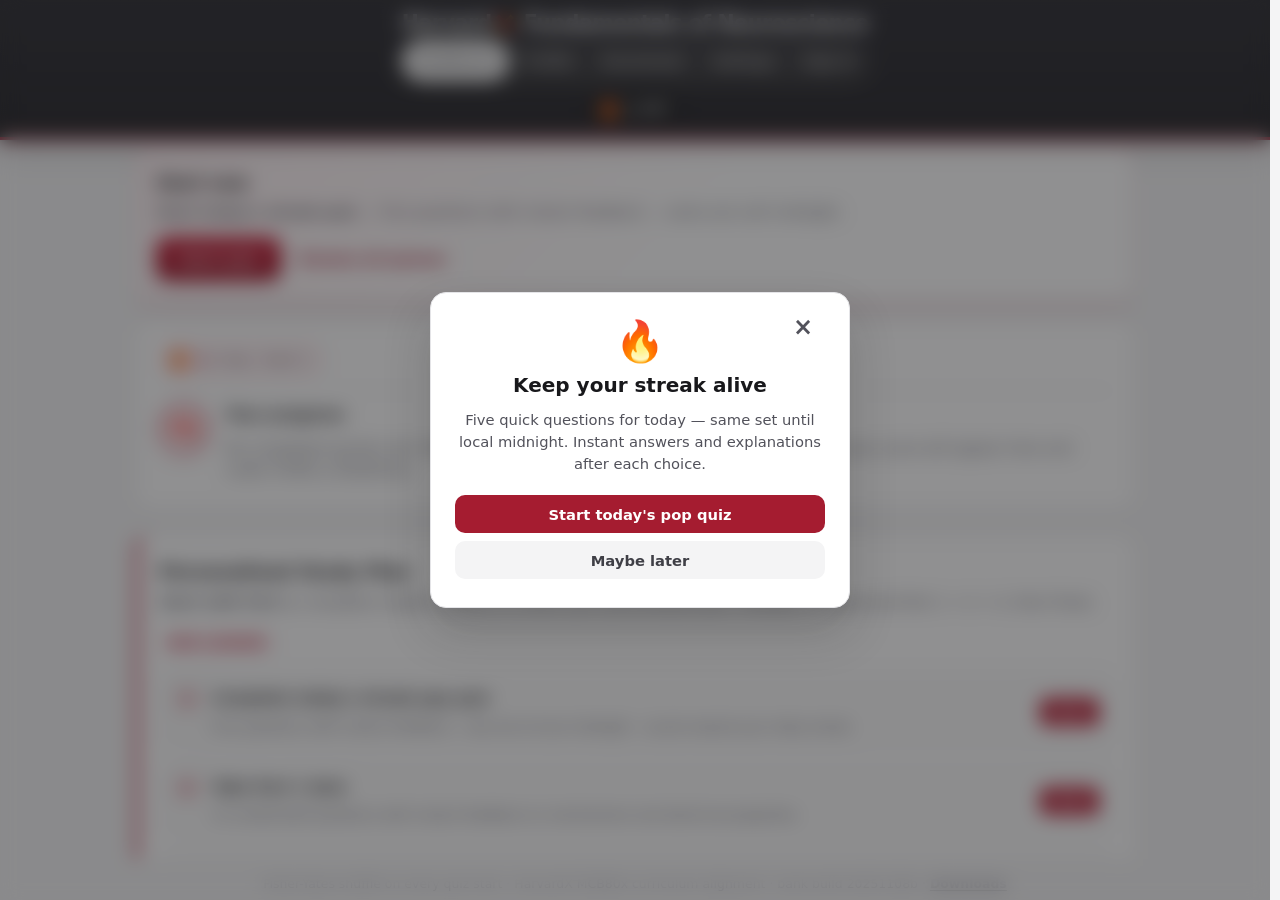
==== index.html @ 0fa8567c "Repair malformed MCQ stems bank-wide and at runtime polish. Fix broken “When X… membrane potential” " ====
<!DOCTYPE html>
<html lang="en">
<head>
  <meta charset="UTF-8">
  <meta name="viewport" content="width=device-width, initial-scale=1.0">
  <meta name="mcb80x-bank-build" content="20251108b">
  <link rel="icon" href="favicon.svg" type="image/svg+xml" sizes="any">
  <link rel="alternate icon" href="favicon-32.png" sizes="32x32" type="image/png">
  <link rel="apple-touch-icon" href="apple-touch-icon.png">
  <title>Harvard Introduction to Neuroscience · MCB80x</title>
  <script>
    (function () {
      try {
        var s = JSON.parse(localStorage.getItem("mcb80x_settings") || "{}");
        if (s.theme === "dark") document.documentElement.setAttribute("data-theme", "dark");
      } catch (e) { /* ignore */ }
    })();
  </script>
  <style>
    :root {
      --gray-50: #fafafa;
      --gray-100: #f4f4f5;
      --gray-200: #e4e4e7;
      --gray-300: #d4d4d8;
      --gray-400: #a1a1aa;
      --gray-500: #71717a;
      --gray-600: #52525b;
      --gray-700: #3f3f46;
      --gray-800: #27272a;
      --gray-900: #18181b;
      --crimson: #A51C30;
      --crimson-dark: #8B1728;
      --crimson-light: #fdf2f4;
      --crimson-muted: rgba(165, 28, 48, 0.12);
      --correct: #166534;
      --correct-bg: #ecfdf5;
      --correct-border: #86efac;
      --incorrect: #991b1b;
      --incorrect-bg: #fef2f2;
      --incorrect-border: #fca5a5;
      --surface: #ffffff;
      --shadow: 0 4px 24px rgba(24, 24, 27, 0.08);
      --shadow-sm: 0 1px 4px rgba(24, 24, 27, 0.06);
      --radius: 12px;
      --radius-lg: 16px;
      --font: "Segoe UI", system-ui, -apple-system, sans-serif;
      --focus-ring: 0 0 0 3px rgba(165, 28, 48, 0.45);
      --scrollbar-size: 7px;
      --scrollbar-thumb-idle: transparent;
      --scrollbar-thumb-scroll: rgba(165, 28, 48, 0.38);
      --scrollbar-thumb-hover: rgba(165, 28, 48, 0.52);
      --ease-out: cubic-bezier(0.22, 1, 0.36, 1);
    }

    html[data-theme="dark"] {
      color-scheme: dark;
      --gray-100: #18181b;
      --gray-200: #3f3f46;
      --gray-300: #52525b;
      --gray-400: #a1a1aa;
      --gray-500: #d4d4d8;
      --gray-600: #e4e4e7;
      --gray-700: #f4f4f5;
      --gray-800: #27272a;
      --gray-900: #fafafa;
      --crimson-light: rgba(165, 28, 48, 0.28);
      --surface: #27272a;
      --correct-bg: rgba(22, 101, 52, 0.22);
      --correct-border: rgba(134, 239, 172, 0.35);
      --incorrect-bg: rgba(153, 27, 27, 0.22);
      --incorrect-border: rgba(252, 165, 165, 0.35);
      --shadow: 0 4px 24px rgba(0, 0, 0, 0.4);
      --shadow-sm: 0 1px 4px rgba(0, 0, 0, 0.3);
      --scrollbar-thumb-scroll: rgba(252, 165, 165, 0.32);
      --scrollbar-thumb-hover: rgba(252, 165, 165, 0.48);
    }

    html[data-theme="dark"] body {
      background: #18181b;
      color: var(--gray-600);
    }

    html[data-theme="dark"] .nav-tab.active {
      background: var(--crimson);
      color: #fff;
    }

    html[data-theme="dark"] .quiz-card.daily {
      background: linear-gradient(160deg, #1f1f23 0%, var(--surface) 100%);
    }

    html[data-theme="dark"] .quiz-card.exam-review {
      background: linear-gradient(165deg, #1f1f23 0%, var(--surface) 100%);
    }

    *, *::before, *::after { box-sizing: border-box; }

    html {
      scrollbar-gutter: stable;
      scroll-behavior: smooth;
    }

    @media (prefers-reduced-motion: reduce) {
      html { scroll-behavior: auto; }
    }

    * {
      scrollbar-width: thin;
      scrollbar-color: var(--scrollbar-thumb-idle) transparent;
    }

    html.is-scrolling {
      scrollbar-color: var(--scrollbar-thumb-scroll) transparent;
    }

    .scrollport.is-scrolling {
      scrollbar-color: var(--scrollbar-thumb-scroll) transparent;
    }

    *::-webkit-scrollbar {
      width: var(--scrollbar-size);
      height: var(--scrollbar-size);
    }

    *::-webkit-scrollbar-track {
      background: transparent;
    }

    *::-webkit-scrollbar-thumb {
      background-color: var(--scrollbar-thumb-idle);
      border-radius: 999px;
      border: 2px solid transparent;
      background-clip: padding-box;
      transition: background-color 0.4s var(--ease-out);
    }

    *::-webkit-scrollbar-corner {
      background: transparent;
    }

    html.is-scrolling::-webkit-scrollbar-thumb,
    .scrollport.is-scrolling::-webkit-scrollbar-thumb {
      background-color: var(--scrollbar-thumb-scroll);
    }

    html.is-scrolling::-webkit-scrollbar-thumb:hover,
    .scrollport.is-scrolling::-webkit-scrollbar-thumb:hover {
      background-color: var(--scrollbar-thumb-hover);
    }

    body {
      margin: 0;
      font-family: var(--font);
      background:
        radial-gradient(ellipse 120% 80% at 50% -30%, rgba(165, 28, 48, 0.07), transparent 55%),
        var(--gray-100);
      color: var(--gray-800);
      line-height: 1.6;
      min-height: 100vh;
      -webkit-font-smoothing: antialiased;
      -moz-osx-font-smoothing: grayscale;
    }

    html[data-theme="dark"] body {
      background:
        radial-gradient(ellipse 120% 80% at 50% -30%, rgba(165, 28, 48, 0.12), transparent 55%),
        #18181b;
    }

    ::selection {
      background: rgba(165, 28, 48, 0.22);
      color: inherit;
    }

    .skip-link {
      position: absolute;
      left: -9999px;
      top: 0;
      background: var(--crimson);
      color: #fff;
      padding: 0.5rem 1rem;
      z-index: 200;
      text-decoration: none;
      border-radius: 0 0 var(--radius) var(--radius);
    }
    .skip-link:focus-visible {
      left: 1rem;
      outline: none;
      box-shadow: var(--focus-ring);
    }

    .skip-link--secondary {
      top: 2.75rem;
      border-radius: var(--radius);
    }

    :where(a, button, input, select, textarea, [tabindex="0"]):focus-visible {
      outline: 2px solid var(--crimson);
      outline-offset: 2px;
    }

    :where(.nav-tab, .answer-btn, .quiz-card):focus-visible {
      outline: 2px solid var(--crimson);
      outline-offset: 3px;
    }

    header {
      background: linear-gradient(180deg, #2e2e33 0%, var(--gray-800) 100%);
      color: var(--gray-50);
      padding: 1.25rem 1rem 0.85rem;
      text-align: center;
      border-bottom: 3px solid var(--crimson);
      box-shadow: 0 8px 28px rgba(24, 24, 27, 0.18);
    }

    header h1 {
      margin: 0 0 0.35rem;
      font-size: clamp(1.3rem, 4vw, 1.85rem);
      font-weight: 700;
      letter-spacing: -0.02em;
      display: flex;
      flex-wrap: wrap;
      align-items: center;
      justify-content: center;
      gap: 0.35em;
      line-height: 1.15;
    }

    header .harvardx-mark {
      display: inline-flex;
      align-items: center;
      gap: 0.06em;
      color: inherit;
    }

    header .harvardx-mark .x-logo {
      width: 1.15em;
      height: 1.15em;
      flex-shrink: 0;
    }

    header p {
      margin: 0 0 0.65rem;
      color: var(--gray-400);
      font-size: 0.88rem;
      line-height: 1.4;
      max-width: 580px;
      margin-inline: auto;
    }

    .main-nav {
      display: inline-flex;
      flex-wrap: nowrap;
      align-items: center;
      justify-content: center;
      gap: 2px;
      width: auto;
      max-width: 100%;
      margin-inline: auto;
      background: rgba(255, 255, 255, 0.08);
      border-radius: 999px;
      padding: 3px;
      overflow-x: auto;
      overscroll-behavior-x: contain;
      -webkit-overflow-scrolling: touch;
      scrollbar-width: none;
      vertical-align: top;
    }

    .main-nav::-webkit-scrollbar {
      display: none;
    }

    .nav-tab {
      font-family: inherit;
      font-size: 0.82rem;
      font-weight: 600;
      padding: 0.5rem 0.85rem;
      min-height: 2.5rem;
      border: none;
      border-radius: 999px;
      cursor: pointer;
      background: transparent;
      color: rgba(255, 255, 255, 0.7);
      transition: background 0.2s, color 0.2s;
      white-space: nowrap;
      flex: 0 0 auto;
    }

    .nav-tab:hover { color: #fff; background: rgba(255, 255, 255, 0.1); }
    .nav-tab.active {
      background: #fff;
      color: var(--gray-800);
    }

    a.nav-tab--link {
      text-decoration: none;
      display: inline-flex;
      align-items: center;
      justify-content: center;
      flex: 0 0 auto;
      line-height: 1.2;
    }

    .header-streak-wrap {
      display: flex;
      justify-content: center;
      margin-top: 0.55rem;
    }

    .streak-badge {
      display: inline-flex;
      align-items: center;
      gap: 0.4rem;
      background: rgba(0, 0, 0, 0.22);
      border: 1px solid rgba(255, 255, 255, 0.15);
      border-radius: 999px;
      padding: 0.35rem 0.85rem 0.35rem 0.65rem;
      color: #fff;
      font-size: 0.88rem;
      font-weight: 800;
      font-variant-numeric: tabular-nums;
      line-height: 1;
    }

    .streak-badge[title] { cursor: help; }

    .streak-flame {
      flex-shrink: 0;
      filter: drop-shadow(0 0 4px rgba(255, 107, 53, 0.55));
    }

    .streak-flame.dim {
      opacity: 0.45;
      filter: grayscale(0.4);
    }

    .streak-count {
      min-width: 1ch;
    }

    .streak-label {
      font-size: 0.72rem;
      font-weight: 600;
      opacity: 0.85;
      text-transform: uppercase;
      letter-spacing: 0.04em;
    }

    .activity-streak-row {
      display: flex;
      align-items: center;
      gap: 0.65rem;
      margin-bottom: 0.75rem;
      padding-bottom: 0.75rem;
      border-bottom: 1px solid var(--gray-200);
    }

    .activity-streak-row .streak-badge {
      background: var(--crimson-light);
      border-color: rgba(165, 28, 48, 0.15);
      color: var(--crimson-dark);
    }

    .activity-streak-row .streak-label {
      color: var(--gray-600);
      opacity: 1;
      text-transform: none;
      font-size: 0.82rem;
      font-weight: 500;
    }

    main {
      max-width: 820px;
      margin: 0 auto;
      padding: 1rem 1.25rem 2.5rem;
    }

    [hidden] {
      display: none !important;
    }

    .view { display: none; }
    .view.active { display: block; }

    /* ── Dashboard ── */
    .dashboard-intro {
      margin-bottom: 1.25rem;
    }

    .dashboard-intro h2 {
      margin: 0 0 0.35rem;
      font-size: 1.35rem;
      color: var(--gray-900);
    }

    .dashboard-intro-lede {
      margin: 0 0 0.65rem;
      color: var(--gray-600);
      font-size: 0.95rem;
      line-height: 1.5;
    }

    .dashboard-intro-list {
      margin: 0;
      padding-left: 1.15rem;
      color: var(--gray-500);
      font-size: 0.88rem;
      line-height: 1.55;
    }

    .dashboard-intro-list li + li {
      margin-top: 0.25rem;
    }

    .quick-start-panel {
      margin-bottom: 1.25rem;
      padding: 1.15rem 1.25rem;
      border-radius: var(--radius-lg);
      border: 1px solid rgba(165, 28, 48, 0.28);
      background: linear-gradient(135deg, var(--crimson-light) 0%, var(--surface) 55%);
      box-shadow: 0 12px 32px rgba(165, 28, 48, 0.08), var(--shadow-sm);
    }

    html[data-theme="dark"] .quick-start-panel {
      background: linear-gradient(135deg, rgba(165, 28, 48, 0.22) 0%, var(--surface) 60%);
      border-color: rgba(165, 28, 48, 0.45);
    }

    .quick-start-panel[hidden] {
      display: none !important;
    }

    .quick-start-panel h3 {
      margin: 0 0 0.35rem;
      font-size: 1.05rem;
      color: var(--gray-900);
    }

    html[data-theme="dark"] .quick-start-panel h3 {
      color: var(--gray-700);
    }

    .quick-start-panel p {
      margin: 0 0 0.85rem;
      font-size: 0.9rem;
      color: var(--gray-600);
      line-height: 1.45;
    }

    .quick-start-actions {
      display: flex;
      flex-wrap: wrap;
      gap: 0.55rem;
      align-items: center;
    }

    .quick-start-actions .btn-primary {
      min-height: 2.75rem;
      padding-inline: 1.35rem;
    }

    .quick-start-link {
      font-size: 0.88rem;
      font-weight: 600;
      color: var(--crimson-dark);
      text-decoration: none;
      padding: 0.45rem 0.65rem;
      border-radius: 8px;
    }

    .quick-start-link:hover {
      text-decoration: underline;
      background: var(--crimson-muted);
    }

    html[data-theme="dark"] .quick-start-link {
      color: #fca5a5;
    }

    .study-guide-details {
      margin-bottom: 1.25rem;
      max-width: 36rem;
      border: 1px solid var(--gray-200);
      border-radius: var(--radius);
      background: var(--surface);
      padding: 0.65rem 0.85rem;
    }

    .study-guide-details summary {
      cursor: pointer;
      font-size: 0.88rem;
      font-weight: 600;
      color: var(--gray-700);
      list-style: none;
    }

    .study-guide-details summary::-webkit-details-marker {
      display: none;
    }

    .study-guide-details summary::before {
      content: "▸ ";
      color: var(--crimson);
    }

    .study-guide-details[open] summary::before {
      content: "▾ ";
    }

    .study-guide-details .study-guide-card {
      margin: 0.75rem 0 0;
      padding: 0;
      border: none;
      max-width: none;
      box-shadow: none;
    }

    .study-guide-card {
      display: flex;
      flex-wrap: wrap;
      align-items: flex-start;
      justify-content: space-between;
      gap: 0.65rem 1rem;
      margin-bottom: 1rem;
      max-width: 36rem;
      padding: 0.65rem 0.85rem;
      background: var(--surface);
      border: 1px solid var(--gray-200);
      border-radius: var(--radius);
      box-shadow: none;
    }

    .study-guide-card-text h3 {
      margin: 0 0 0.2rem;
      font-size: 0.82rem;
      font-weight: 600;
      color: var(--gray-700);
      letter-spacing: 0.01em;
    }

    .study-guide-card-text p {
      margin: 0;
      font-size: 0.75rem;
      color: var(--gray-500);
      line-height: 1.4;
      max-width: 22rem;
    }

    .study-guide-card-actions {
      display: flex;
      flex-wrap: wrap;
      gap: 0.35rem;
      align-items: center;
    }

    .study-guide-card-actions a {
      font-family: inherit;
      font-size: 0.72rem;
      font-weight: 600;
      padding: 0.35rem 0.55rem;
      border-radius: 6px;
      text-decoration: none;
      white-space: nowrap;
    }

    .study-guide-card-actions .btn-guide-pdf,
    .study-guide-card-actions .btn-guide-print {
      background: transparent;
      color: var(--gray-700);
      border: 1px solid var(--gray-200);
    }

    .study-guide-card-actions .btn-guide-pdf:hover,
    .study-guide-card-actions .btn-guide-print:hover {
      border-color: var(--crimson);
      color: var(--crimson-dark);
      background: var(--crimson-muted);
    }

    html[data-theme="dark"] .study-guide-card {
      background: var(--surface);
      border-color: var(--gray-600);
    }

    html[data-theme="dark"] .study-guide-card-text h3 {
      color: var(--gray-300);
    }

    html[data-theme="dark"] .study-guide-card-actions .btn-guide-pdf,
    html[data-theme="dark"] .study-guide-card-actions .btn-guide-print {
      background: transparent;
      color: var(--gray-300);
      border-color: var(--gray-600);
    }

    .downloads-intro {
      max-width: 42rem;
      margin-bottom: 1.25rem;
    }

    .downloads-intro h2 {
      margin: 0 0 0.35rem;
      font-size: 1.35rem;
      color: var(--gray-900);
    }

    .downloads-intro p {
      margin: 0;
      font-size: 0.9rem;
      color: var(--gray-600);
      line-height: 1.5;
    }

    .downloads-list {
      list-style: none;
      margin: 0;
      padding: 0;
      max-width: 40rem;
      display: flex;
      flex-direction: column;
      gap: 0.65rem;
    }

    .download-row {
      display: flex;
      flex-wrap: wrap;
      align-items: center;
      justify-content: space-between;
      gap: 0.75rem 1rem;
      background: var(--surface);
      border: 1px solid var(--gray-200);
      border-radius: var(--radius);
      padding: 0.85rem 1rem;
    }

    .download-row-text {
      flex: 1;
      min-width: 12rem;
    }

    .download-row-text h3 {
      margin: 0 0 0.2rem;
      font-size: 0.95rem;
      font-weight: 600;
      color: var(--gray-800);
    }

    .download-row-text p {
      margin: 0;
      font-size: 0.78rem;
      color: var(--gray-600);
      line-height: 1.4;
    }

    .download-row-format {
      display: inline-block;
      font-size: 0.68rem;
      font-weight: 700;
      letter-spacing: 0.04em;
      text-transform: uppercase;
      color: var(--gray-500);
      margin-bottom: 0.15rem;
    }

    .download-row-action a,
    .download-row-action button {
      font-family: inherit;
      font-size: 0.8rem;
      font-weight: 600;
      padding: 0.45rem 0.85rem;
      border-radius: 6px;
      text-decoration: none;
      white-space: nowrap;
      background: var(--harvard-crimson);
      color: #fff;
      border: 1px solid var(--harvard-crimson);
      cursor: pointer;
    }

    .download-row-action a:hover,
    .download-row-action button:hover {
      background: var(--crimson-dark);
      border-color: var(--crimson-dark);
    }

    .download-row-action a.secondary-dl {
      background: transparent;
      color: var(--gray-700);
      border-color: var(--gray-200);
    }

    .download-row-action a.secondary-dl:hover {
      border-color: var(--crimson);
      color: var(--crimson-dark);
      background: var(--crimson-muted);
    }

    .dashboard-downloads-hint {
      font-size: 0.85rem;
      color: var(--gray-600);
      margin: 0 0 1rem;
    }

    .link-button,
    .footer-link-btn {
      font: inherit;
      font-weight: 600;
      color: var(--harvard-crimson);
      background: none;
      border: none;
      padding: 0;
      cursor: pointer;
      text-decoration: underline;
      text-underline-offset: 2px;
    }

    .link-button:hover,
    .footer-link-btn:hover {
      color: var(--crimson-dark);
    }

    html[data-theme="dark"] .downloads-intro h2 {
      color: var(--gray-100);
    }

    html[data-theme="dark"] .download-row {
      background: var(--surface);
      border-color: var(--gray-600);
    }

    html[data-theme="dark"] .download-row-text h3 {
      color: var(--gray-200);
    }

    html[data-theme="dark"] .download-row-action a.secondary-dl {
      color: var(--gray-300);
      border-color: var(--gray-600);
    }

    .quiz-grid {
      display: grid;
      grid-template-columns: repeat(auto-fit, minmax(260px, 1fr));
      gap: 1.25rem;
    }

    .quiz-card {
      background: var(--surface);
      border: 1px solid var(--gray-200);
      border-radius: var(--radius-lg);
      padding: 1.75rem;
      box-shadow: var(--shadow-sm);
      cursor: pointer;
      transition:
        border-color 0.25s var(--ease-out),
        box-shadow 0.25s var(--ease-out),
        transform 0.25s var(--ease-out);
      text-align: left;
    }

    .quiz-card:hover {
      border-color: rgba(165, 28, 48, 0.55);
      box-shadow: 0 10px 32px rgba(165, 28, 48, 0.1), var(--shadow-sm);
      transform: translateY(-2px);
    }

    .quiz-card:not(.locked) .card-start-hint {
      display: inline-block;
      margin-top: 0.65rem;
      font-size: 0.78rem;
      font-weight: 700;
      color: var(--crimson);
      letter-spacing: 0.02em;
    }

    .quiz-card.final:not(.locked) .card-start-hint,
    .quiz-card.elite:not(.locked) .card-start-hint,
    .quiz-card.pinnacle:not(.locked) .card-start-hint,
    .quiz-card.brutal:not(.locked) .card-start-hint,
    .quiz-card.absurd:not(.locked) .card-start-hint,
    .quiz-card.psycho:not(.locked) .card-start-hint {
      color: #fecdd3;
    }

    .quiz-card.final {
      grid-column: 1 / -1;
      background: linear-gradient(135deg, var(--gray-800) 0%, var(--gray-700) 100%);
      border-color: var(--gray-700);
      color: var(--gray-50);
    }

    .quiz-card.final:hover { border-color: var(--crimson); }

    .quiz-card-icon {
      display: inline-flex;
      align-items: center;
      justify-content: center;
      width: 2.5rem;
      height: 2.5rem;
      border-radius: 10px;
      background: var(--crimson-muted);
      color: var(--crimson);
      font-weight: 800;
      font-size: 0.85rem;
      margin-bottom: 1rem;
    }

    .quiz-card.final .quiz-card-icon {
      background: rgba(165, 28, 48, 0.25);
      color: #fff;
    }

    .quiz-card h3 {
      margin: 0 0 0.4rem;
      font-size: 1.05rem;
      font-weight: 700;
    }

    .quiz-card.final h3 { color: #fff; }

    .quiz-card .subtitle {
      font-size: 0.82rem;
      color: var(--gray-500);
      margin: 0 0 0.75rem;
      line-height: 1.45;
    }

    .quiz-card.final .subtitle { color: var(--gray-400); }

    .quiz-card .meta {
      font-size: 0.78rem;
      font-weight: 600;
      color: var(--crimson);
      text-transform: uppercase;
      letter-spacing: 0.05em;
    }

    .quiz-card.final .meta { color: #fca5a5; }

    .quiz-card.elite {
      background: linear-gradient(145deg, var(--gray-800) 0%, #1a1a1f 100%);
      border-color: var(--gray-700);
      color: var(--gray-50);
    }

    .quiz-card.elite:hover { border-color: var(--crimson); }
    .quiz-card.elite h3 { color: #fff; }
    .quiz-card.elite .subtitle { color: var(--gray-400); }
    .quiz-card.elite .meta { color: #fca5a5; }
    .quiz-card.elite .quiz-card-icon {
      background: rgba(165, 28, 48, 0.3);
      color: #fff;
    }

    .quiz-card.pinnacle {
      background: linear-gradient(145deg, #1a1a1f 0%, var(--crimson-dark) 120%);
      border: 2px solid var(--crimson);
      color: #fff;
    }

    .quiz-card.pinnacle .subtitle { color: rgba(255,255,255,0.75); }
    .quiz-card.pinnacle .meta { color: #fecdd3; }

    .quiz-card.brutal {
      background: linear-gradient(145deg, #1a1a1f 0%, #3f1519 100%);
      border: 2px solid rgba(165, 28, 48, 0.65);
      color: #fff;
    }

    .quiz-card.brutal .subtitle { color: rgba(255, 255, 255, 0.78); }
    .quiz-card.brutal .meta { color: #fecdd3; }
    .quiz-card.brutal .quiz-card-icon {
      background: rgba(165, 28, 48, 0.45);
      color: #fff;
    }

    .quiz-card.absurd {
      background: linear-gradient(145deg, #12080c 0%, #5c1020 120%);
      border: 2px solid #e85d6f;
      color: #fff;
    }

    .quiz-card.absurd .subtitle { color: rgba(255, 255, 255, 0.75); }
    .quiz-card.absurd .meta { color: #ffd4dc; }

    .quiz-card.psycho {
      background: linear-gradient(160deg, #0a0608 0%, #4a0818 50%, #1a1a1f 100%);
      border: 3px solid #ff6b81;
      box-shadow: 0 0 24px rgba(165, 28, 48, 0.35);
      color: #fff;
    }

    .quiz-card.psycho .subtitle { color: rgba(255, 255, 255, 0.8); }
    .quiz-card.psycho .meta { color: #ffe0e6; }

    .quiz-card.locked {
      opacity: 0.55;
      cursor: not-allowed;
      transform: none !important;
      box-shadow: var(--shadow-sm) !important;
      border-color: var(--gray-300) !important;
    }

    .quiz-card.locked:hover {
      border-color: var(--gray-300) !important;
      transform: none !important;
    }

    .lock-badge {
      display: inline-flex;
      align-items: center;
      gap: 0.35rem;
      font-size: 0.72rem;
      font-weight: 700;
      text-transform: uppercase;
      letter-spacing: 0.05em;
      color: var(--gray-500);
      background: var(--gray-100);
      padding: 0.3rem 0.65rem;
      border-radius: 999px;
      margin-top: 0.5rem;
    }

    .quiz-card.elite.locked .lock-badge,
    .quiz-card.pinnacle.locked .lock-badge {
      background: rgba(255,255,255,0.1);
      color: var(--gray-400);
    }

    .dashboard-section {
      margin-bottom: 2rem;
    }

    .section-header {
      display: flex;
      align-items: baseline;
      justify-content: space-between;
      gap: 1rem;
      margin-bottom: 1rem;
      flex-wrap: wrap;
    }

    .section-header h3 {
      margin: 0;
      font-size: 1rem;
      font-weight: 700;
      color: var(--gray-800);
      letter-spacing: 0.02em;
    }

    .section-hint {
      font-size: 0.8rem;
      color: var(--gray-500);
    }

    .quiz-resume-banner {
      display: flex;
      flex-wrap: wrap;
      align-items: center;
      gap: 0.65rem 1rem;
      padding: 0.85rem 1rem;
      margin-bottom: 1rem;
      border-radius: var(--radius);
      border: 2px solid var(--crimson);
      background: var(--crimson-light);
      font-size: 0.9rem;
      color: var(--gray-800);
    }

    html[data-theme="dark"] .quiz-resume-banner {
      background: rgba(165, 28, 48, 0.18);
      color: var(--gray-600);
    }

    .quiz-resume-banner strong { color: var(--crimson-dark); }
    html[data-theme="dark"] .quiz-resume-banner strong { color: #fca5a5; }

    .quiz-resume-actions {
      display: flex;
      flex-wrap: wrap;
      gap: 0.5rem;
      margin-left: auto;
    }

    .quiz-resume-actions button {
      font-family: inherit;
      font-size: 0.82rem;
      font-weight: 700;
      padding: 0.45rem 0.85rem;
      border-radius: 8px;
      cursor: pointer;
      border: none;
    }

    .quiz-resume-actions .btn-resume-go {
      background: var(--crimson);
      color: #fff;
    }

    .quiz-resume-actions .btn-resume-discard {
      background: var(--gray-200);
      color: var(--gray-800);
    }

    .progress-banner {
      background: var(--crimson-light);
      border: 1px solid rgba(165, 28, 48, 0.2);
      border-radius: var(--radius);
      padding: 0.85rem 1.15rem;
      margin-bottom: 1.75rem;
      font-size: 0.88rem;
      color: var(--gray-700);
    }

    .progress-banner strong { color: var(--crimson); }

    .activity-card {
      background: var(--surface);
      border: 1px solid var(--gray-200);
      border-radius: var(--radius-lg);
      padding: 1.25rem 1.35rem;
      margin-bottom: 1.5rem;
      box-shadow: 0 1px 0 rgba(255, 255, 255, 0.6) inset, var(--shadow-sm);
    }

    html[data-theme="dark"] .activity-card {
      border-color: var(--gray-200);
      box-shadow: var(--shadow-sm);
    }

    .activity-card h3 {
      margin: 0 0 0.65rem;
      font-size: 0.95rem;
      font-weight: 700;
      color: var(--gray-900);
    }

    .activity-card p {
      margin: 0;
      font-size: 0.9rem;
      color: var(--gray-600);
      line-height: 1.5;
    }

    .activity-card .saved-badge {
      display: inline-block;
      margin-top: 0.65rem;
      font-size: 0.75rem;
      font-weight: 700;
      color: var(--correct);
      background: var(--correct-bg);
      padding: 0.25rem 0.6rem;
      border-radius: 999px;
    }

    .results-saved-note {
      font-size: 0.88rem;
      color: var(--correct);
      font-weight: 600;
      margin: 0 0 1rem;
    }

    .unlock-toast {
      background: var(--correct-bg);
      border: 1px solid var(--correct-border);
      color: var(--correct);
      border-radius: var(--radius);
      padding: 0.85rem 1.15rem;
      margin-bottom: 1rem;
      font-size: 0.88rem;
      font-weight: 600;
    }

    /* ── Quiz view ── */
    .quiz-timer {
      font-family: "Helvetica Neue", Arial, sans-serif;
      font-size: 0.95rem;
      font-weight: 600;
      color: var(--crimson);
      margin: 0.25rem 0 0;
    }

    .quiz-timer.is-low {
      color: var(--incorrect);
    }

    .question-diagram {
      margin: 0.75rem 0 1rem;
      max-width: 100%;
      border: 1px solid var(--gray-200);
      border-radius: 8px;
      padding: 0.5rem;
      background: var(--gray-50);
    }

    .question-diagram.brain-anatomy {
      padding: 0.75rem 1rem;
      background: var(--gray-50);
    }

    .question-diagram.brain-anatomy .brain-anatomy-figure {
      margin: 0;
    }

    .question-diagram.brain-anatomy svg {
      display: block;
      width: 100%;
      max-width: 520px;
      height: auto;
      margin: 0 auto;
    }

    .brain-anatomy-stack {
      position: relative;
      max-width: min(100%, 560px);
      margin: 0 auto;
      border-radius: 8px;
      overflow: hidden;
      box-shadow: 0 1px 4px rgba(0, 0, 0, 0.08);
      background: #fff;
    }

    .brain-anatomy-sagittal .brain-anatomy-stack {
      background: #000;
    }

    .brain-anatomy-base {
      display: block;
      width: 100%;
      height: auto;
      vertical-align: middle;
    }

    .brain-anatomy-overlay {
      position: absolute;
      inset: 0;
      width: 100%;
      height: 100%;
      pointer-events: none;
    }

    #fc-diagram-wrap.fc-diagram-wrap .brain-anatomy-stack {
      max-width: 100%;
    }

    .question-diagram.brain-anatomy figcaption {
      margin: 0.5rem 0 0;
      font-size: 0.78rem;
      line-height: 1.35;
      color: var(--gray-500);
      text-align: center;
      max-width: 480px;
      margin-left: auto;
      margin-right: auto;
    }

    html[data-theme="dark"] .question-diagram.brain-anatomy {
      background: var(--gray-800);
      border-color: var(--gray-700);
    }

    html[data-theme="dark"] .question-diagram.brain-anatomy figcaption {
      color: var(--gray-400);
    }

    .quiz-card.anatomy-lab {
      border-color: #0d9488;
      background: linear-gradient(145deg, #f0fdfa 0%, #fff 55%);
    }

    html[data-theme="dark"] .quiz-card.anatomy-lab {
      background: linear-gradient(145deg, #134e4a 0%, var(--gray-900) 55%);
      border-color: #2dd4bf;
    }

    .quiz-card.anatomy-lab .quiz-card-icon {
      background: #0d9488;
      color: #fff;
    }

    .answer-grid--select-all .answer-btn {
      text-align: left;
    }

    .answer-btn.is-selected-multi {
      border-color: var(--harvard-crimson);
      background: rgba(164, 16, 52, 0.08);
    }

    .flashcard-srs-feedback {
      width: 100%;
      text-align: center;
      font-size: 0.85rem;
      color: var(--gray-600);
      margin: 0.5rem 0 0;
    }

    .quiz-flag-wrap {
      font-size: 0.82rem;
      color: var(--gray-600);
      display: inline-flex;
      align-items: center;
      gap: 0.35rem;
      margin: 0;
    }

    .quiz-header {
      display: flex;
      align-items: center;
      justify-content: space-between;
      gap: 1rem;
      margin-bottom: 1.25rem;
      flex-wrap: wrap;
    }

    .quiz-title {
      font-size: 1rem;
      font-weight: 700;
      color: var(--gray-900);
      margin: 0;
    }

    .btn-back {
      font-family: inherit;
      font-size: 0.85rem;
      font-weight: 600;
      padding: 0.5rem 1rem;
      border-radius: 8px;
      border: 1px solid var(--gray-300);
      background: var(--surface);
      color: var(--gray-600);
      cursor: pointer;
      transition: border-color 0.15s, color 0.15s;
    }

    .btn-back:hover {
      border-color: var(--crimson);
      color: var(--crimson);
    }

    .progress-card {
      background: var(--surface);
      border: 1px solid var(--gray-200);
      border-radius: var(--radius);
      padding: 0.85rem 1.15rem;
      margin-bottom: 1.25rem;
      display: flex;
      align-items: center;
      gap: 1rem;
    }

    .progress-track {
      flex: 1;
      height: 6px;
      background: var(--gray-200);
      border-radius: 99px;
      overflow: hidden;
    }

    .progress-fill {
      height: 100%;
      background: linear-gradient(90deg, var(--crimson-dark), var(--crimson));
      border-radius: 99px;
      transition: width 0.45s var(--ease-out);
      width: 0%;
    }

    .progress-label {
      font-size: 0.82rem;
      font-weight: 600;
      color: var(--gray-500);
      font-variant-numeric: tabular-nums;
      white-space: nowrap;
    }

    .question-card {
      background: var(--surface);
      border: 1px solid var(--gray-200);
      border-radius: var(--radius-lg);
      box-shadow: 0 1px 0 rgba(255, 255, 255, 0.65) inset, var(--shadow-sm);
      padding: 2rem;
      margin-bottom: 1.25rem;
    }

    .question-meta-badges {
      display: flex;
      flex-wrap: wrap;
      gap: 0.45rem;
      margin-bottom: 0.85rem;
      align-items: center;
    }

    .module-badge {
      display: inline-block;
      font-size: 0.68rem;
      font-weight: 700;
      letter-spacing: 0.03em;
      color: var(--gray-800);
      background: var(--gray-200);
      padding: 0.28rem 0.65rem;
      border-radius: 999px;
    }

    html[data-theme="dark"] .module-badge {
      color: var(--gray-900);
    }

    .topic-badge {
      display: inline-block;
      font-size: 0.7rem;
      font-weight: 700;
      text-transform: uppercase;
      letter-spacing: 0.07em;
      color: var(--crimson);
      background: var(--crimson-light);
      padding: 0.28rem 0.7rem;
      border-radius: 999px;
      margin-bottom: 0;
    }

    .question-text sub,
    .question-text sup,
    .answer-btn sub,
    .answer-btn sup,
    .instant-feedback-text sub,
    .instant-feedback-text sup,
    .instant-feedback-wrong sub,
    .instant-feedback-wrong sup,
    .formula-hint-panel sub,
    .formula-hint-panel sup,
    .written-prompt-hint sub,
    .written-prompt-hint sup,
    .flashcard-question sub,
    .flashcard-mechanism sub,
    .review-question sub,
    .review-option sub,
    .review-explanation sub {
      font-size: 0.72em;
      font-weight: 600;
      letter-spacing: 0.01em;
    }

    .question-text sup,
    .answer-btn sup,
    .formula-hint-panel sup {
      font-size: 0.78em;
      font-weight: 600;
    }

    .question-text {
      font-size: 1.1rem;
      font-weight: 600;
      margin: 0 0 1.5rem;
      line-height: 1.5;
      color: var(--gray-900);
    }

    .question-card.question-card--written {
      border: 2px solid var(--crimson);
      box-shadow: 0 0 0 4px var(--crimson-muted), var(--shadow-sm);
      background: linear-gradient(180deg, var(--crimson-light) 0%, var(--surface) 42%);
    }

    html[data-theme="dark"] .question-card.question-card--written {
      background: linear-gradient(180deg, rgba(165, 28, 48, 0.22) 0%, var(--surface) 45%);
      border-color: #e85d6f;
      box-shadow: 0 0 0 4px rgba(165, 28, 48, 0.25), var(--shadow-sm);
    }

    .topic-badge.topic-badge--short-answer {
      color: #fff;
      background: var(--crimson);
      text-transform: uppercase;
      letter-spacing: 0.08em;
      box-shadow: 0 1px 0 rgba(0, 0, 0, 0.12);
    }

    .written-answer-panel {
      border: 2px solid var(--crimson);
      border-radius: var(--radius);
      padding: 1rem 1.1rem 1.05rem;
      background: rgba(255, 255, 255, 0.72);
    }

    html[data-theme="dark"] .written-answer-panel {
      background: rgba(31, 31, 35, 0.92);
      border-color: #e85d6f;
    }

    .written-prompt-hint {
      font-size: 0.85rem;
      font-weight: 600;
      color: var(--crimson-dark);
      margin: 0 0 0.75rem;
      line-height: 1.45;
    }

    html[data-theme="dark"] .written-prompt-hint {
      color: #fca5a5;
    }

    .written-answer-textarea {
      width: 100%;
      min-height: 8rem;
      font-family: inherit;
      font-size: 0.95rem;
      line-height: 1.5;
      padding: 0.85rem 1rem;
      border: 2px solid var(--crimson);
      border-radius: var(--radius);
      resize: vertical;
      background: #fff;
      color: var(--gray-900);
      caret-color: var(--crimson);
    }

    .written-answer-textarea::placeholder {
      color: var(--gray-400);
      opacity: 1;
    }

    .written-answer-textarea:focus {
      outline: 2px solid var(--crimson-muted);
      border-color: var(--crimson);
    }

    html[data-theme="dark"] .written-answer-textarea {
      background: #2a1a1e;
      border-color: #e85d6f;
      color: var(--gray-700);
      caret-color: #fca5a5;
    }

    html[data-theme="dark"] .written-answer-textarea::placeholder {
      color: var(--gray-400);
    }

    .written-char-hint {
      font-size: 0.78rem;
      color: var(--gray-500);
      margin-top: 0.5rem;
    }

    .review-written-response,
    .review-model-answer {
      font-size: 0.9rem;
      line-height: 1.55;
      margin: 0.65rem 0 0;
      padding: 0.75rem 1rem;
      border-radius: var(--radius);
      background: var(--gray-100);
      white-space: pre-wrap;
    }

    html[data-theme="dark"] .review-written-response,
    html[data-theme="dark"] .review-model-answer {
      background: var(--gray-200);
      color: var(--gray-700);
    }

    .review-model-answer {
      border-left: 3px solid var(--crimson);
    }

    .review-card.review-card--written {
      border: 2px solid var(--crimson);
      background: var(--crimson-light);
    }

    html[data-theme="dark"] .review-card.review-card--written {
      background: rgba(165, 28, 48, 0.14);
      border-color: #e85d6f;
    }

    .quiz-card.written-drill {
      border: 2px solid var(--crimson);
      background: linear-gradient(165deg, var(--crimson-light) 0%, var(--surface) 55%);
    }

    html[data-theme="dark"] .quiz-card.written-drill {
      background: linear-gradient(165deg, rgba(165, 28, 48, 0.2) 0%, var(--surface) 55%);
    }

    .quiz-card.written-drill .quiz-card-icon {
      background: var(--crimson);
      color: #fff;
    }

    .quiz-card.formula-lab {
      border: 2px solid #1a5276;
      background: linear-gradient(165deg, rgba(26, 82, 118, 0.12) 0%, var(--surface) 55%);
    }

    html[data-theme="dark"] .quiz-card.formula-lab {
      background: linear-gradient(165deg, rgba(52, 152, 219, 0.15) 0%, var(--surface) 55%);
      border-color: #5dade2;
    }

    .quiz-card.formula-lab .quiz-card-icon {
      background: #1a5276;
      color: #fff;
    }

    html[data-theme="dark"] .quiz-card.formula-lab .quiz-card-icon {
      background: #2874a6;
    }

    .formula-hint-panel {
      margin: 0 0 1rem;
      padding: 0.85rem 1rem;
      border-radius: 8px;
      border: 1px solid rgba(26, 82, 118, 0.35);
      background: rgba(26, 82, 118, 0.08);
      font-size: 0.92rem;
      line-height: 1.45;
    }

    html[data-theme="dark"] .formula-hint-panel {
      border-color: rgba(93, 173, 226, 0.45);
      background: rgba(40, 116, 166, 0.18);
    }

    .formula-hint-label {
      margin: 0 0 0.35rem;
      font-weight: 700;
      font-size: 0.78rem;
      letter-spacing: 0.04em;
      text-transform: uppercase;
      color: #1a5276;
    }

    html[data-theme="dark"] .formula-hint-label {
      color: #85c1e9;
    }

    .formula-steps {
      margin: 0.5rem 0 0.35rem 1.1rem;
      padding: 0;
    }

    .formula-hint-panel p,
    .formula-hint-panel li,
    .formula-hint-panel .formula-steps {
      font-family: ui-serif, Georgia, "Times New Roman", serif;
    }

    .math-frac {
      display: inline-flex;
      flex-direction: column;
      align-items: stretch;
      vertical-align: middle;
      margin: 0 0.2em;
      text-align: center;
      line-height: 1.15;
    }

    .math-frac-num,
    .math-frac-den {
      padding: 0 0.25em;
      white-space: nowrap;
      font-size: 0.94em;
    }

    .math-frac-bar {
      border-top: 1.5px solid currentColor;
      margin: 1px 0.05em;
      min-width: 100%;
    }

    .math-sqrt {
      display: inline-flex;
      align-items: flex-start;
      vertical-align: middle;
      margin: 0 0.1em;
    }

    .math-sqrt-sign {
      font-size: 1.12em;
      line-height: 1;
      margin-right: 1px;
    }

    .math-sqrt-over {
      border-top: 1.5px solid currentColor;
      padding: 0.05em 0.25em 0;
      margin-top: 0.12em;
    }

    .formula-sheet-link {
      margin: 0.5rem 0 0;
      font-size: 0.85rem;
    }

    .formula-sheet-link a {
      color: var(--crimson);
      font-weight: 600;
    }

    .sync-backup-banner {
      margin: 0 0 1.25rem;
      padding: 0.85rem 1rem;
      border-radius: var(--radius-lg);
      border: 1px solid rgba(165, 28, 48, 0.18);
      background: rgba(255, 255, 255, 0.72);
      font-size: 0.92rem;
      line-height: 1.45;
      box-shadow: var(--shadow-sm);
    }

    html[data-theme="dark"] .sync-backup-banner {
      background: rgba(39, 39, 42, 0.85);
      border-color: rgba(165, 28, 48, 0.28);
    }

    .sync-backup-banner[hidden] {
      display: none !important;
    }

    .app-biometric-btn {
      display: inline-flex;
      align-items: center;
      justify-content: center;
      gap: 0.45rem;
      margin-top: 0.65rem;
      padding: 0.55rem 0.85rem;
      border-radius: 0.65rem;
      border: 1px solid rgba(165, 28, 48, 0.45);
      background: rgba(165, 28, 48, 0.1);
      color: var(--gray-800);
      font-weight: 700;
      font-size: 0.85rem;
      cursor: pointer;
      font-family: inherit;
    }

    html[data-theme="dark"] .app-biometric-btn {
      color: var(--gray-100);
      background: rgba(165, 28, 48, 0.22);
    }

    .app-biometric-btn:hover {
      background: rgba(165, 28, 28, 0.18);
    }

    .app-biometric-btn:disabled {
      opacity: 0.55;
      cursor: wait;
    }

    .app-biometric-btn svg {
      width: 1.1rem;
      height: 1.1rem;
      flex-shrink: 0;
    }

    .auth-msg--error {
      color: var(--incorrect);
    }

    .sync-backup-banner .sync-actions {
      display: flex;
      flex-wrap: wrap;
      gap: 0.5rem;
      margin-top: 0.65rem;
    }

    .header-sync-pill {
      font-family: system-ui, sans-serif;
      font-size: 0.72rem;
      font-weight: 600;
      padding: 0.25rem 0.55rem;
      border-radius: 999px;
      background: rgba(255, 255, 255, 0.15);
      color: #fff;
      margin-top: 0.35rem;
    }

    .header-sync-pill.is-ok { background: rgba(76, 175, 80, 0.35); }
    .header-sync-pill.is-warn { background: rgba(255, 193, 7, 0.35); }
    .header-sync-pill.is-off { opacity: 0.85; }

    .settings-sync-field {
      display: flex;
      flex-direction: column;
      gap: 0.35rem;
      margin-bottom: 0.75rem;
      max-width: 28rem;
    }

    .settings-sync-field input {
      font: inherit;
      padding: 0.5rem 0.65rem;
      border: 1px solid var(--gray-200);
      border-radius: 8px;
    }

    .settings-sync-status {
      font-size: 0.85rem;
      color: var(--gray-600);
      margin: 0.5rem 0 0;
    }

    .answer-grid {
      display: flex;
      flex-direction: column;
      gap: 0.6rem;
    }

    .answer-btn {
      display: block;
      width: 100%;
      text-align: left;
      font-family: inherit;
      font-size: 0.94rem;
      font-weight: 500;
      padding: 0.95rem 1.1rem;
      border: 2px solid var(--gray-200);
      border-radius: var(--radius);
      background: var(--gray-50);
      color: var(--gray-800);
      cursor: pointer;
      transition: border-color 0.15s, background 0.15s, box-shadow 0.15s;
      line-height: 1.45;
    }

    .answer-btn:hover {
      border-color: var(--crimson);
      background: var(--crimson-light);
    }

    .answer-btn.selected {
      border-color: var(--crimson);
      background: var(--crimson-light);
      box-shadow: 0 0 0 3px var(--crimson-muted);
    }

    .answer-btn .letter {
      display: inline-flex;
      align-items: center;
      justify-content: center;
      width: 1.55rem;
      height: 1.55rem;
      border-radius: 50%;
      background: var(--gray-200);
      font-size: 0.76rem;
      font-weight: 700;
      color: var(--gray-700);
      margin-right: 0.6rem;
    }

    .answer-btn.selected .letter {
      background: var(--crimson);
      color: #fff;
    }

    .answer-btn:disabled {
      cursor: default;
      opacity: 1;
    }

    .answer-btn.is-correct {
      border-color: var(--correct-border);
      background: var(--correct-bg);
      color: var(--correct);
    }

    .answer-btn.is-correct .letter {
      background: var(--correct);
      color: #fff;
    }

    .answer-btn.is-incorrect {
      border-color: var(--incorrect-border);
      background: var(--incorrect-bg);
      color: var(--incorrect);
    }

    .answer-btn.is-incorrect .letter {
      background: var(--incorrect);
      color: #fff;
    }

    .instant-feedback {
      margin-top: 1.25rem;
      padding: 1rem 1.15rem;
      border-radius: var(--radius);
      border-left: 4px solid var(--gray-300);
    }

    .instant-feedback.correct {
      background: var(--correct-bg);
      border-left-color: var(--correct);
    }

    .instant-feedback.incorrect {
      background: var(--incorrect-bg);
      border-left-color: var(--incorrect);
    }

    .instant-feedback-label {
      font-size: 0.78rem;
      font-weight: 700;
      text-transform: uppercase;
      letter-spacing: 0.06em;
      margin: 0 0 0.5rem;
    }

    .instant-feedback.correct .instant-feedback-label { color: var(--correct); }
    .instant-feedback.incorrect .instant-feedback-label { color: var(--incorrect); }

    .instant-feedback-wrong--picked {
      border-left: 3px solid var(--incorrect);
      padding-left: 0.65rem;
      margin-left: 0.15rem;
    }

    .instant-feedback-wrong {
      margin: 0.5rem 0 0;
      font-size: 0.88rem;
      line-height: 1.45;
      color: var(--gray-700);
    }

    html[data-theme="dark"] .instant-feedback-wrong {
      color: var(--gray-500);
    }

    .instant-feedback-text {
      font-size: 0.9rem;
      color: var(--gray-700);
      margin: 0;
      line-height: 1.55;
    }

    .quiz-card.flashcards {
      border-color: var(--crimson-muted);
    }

    .quiz-card.flashcards .quiz-card-icon {
      background: var(--crimson-light);
    }

    /* ── Flashcard view ── */
    .flashcard-area {
      perspective: 1200px;
      margin-bottom: 1.25rem;
    }

    .flashcard {
      position: relative;
      width: 100%;
      min-height: 300px;
      transform-style: preserve-3d;
      transition: transform 0.55s cubic-bezier(0.4, 0.2, 0.2, 1);
      cursor: pointer;
    }

    .flashcard.flipped { transform: rotateY(180deg); }

    .flashcard-face {
      position: absolute;
      inset: 0;
      backface-visibility: hidden;
      -webkit-backface-visibility: hidden;
      background: var(--surface);
      border: 1px solid var(--gray-200);
      border-radius: var(--radius-lg);
      box-shadow: var(--shadow);
      padding: 2rem 1.75rem;
      display: flex;
      flex-direction: column;
      justify-content: center;
    }

    .flashcard-back {
      transform: rotateY(180deg);
      background: linear-gradient(160deg, var(--gray-50) 0%, var(--surface) 100%);
    }

    .flashcard-label {
      font-size: 0.72rem;
      font-weight: 700;
      text-transform: uppercase;
      letter-spacing: 0.08em;
      color: var(--gray-500);
      margin-bottom: 0.65rem;
    }

    .flashcard-question {
      font-size: 1.1rem;
      font-weight: 600;
      line-height: 1.5;
      margin: 0;
    }

    #fc-diagram-wrap.fc-diagram-wrap {
      margin: 0.5rem 0 0.75rem;
      max-width: 100%;
    }

    #fc-diagram-wrap.fc-diagram-wrap svg {
      max-width: min(100%, 420px);
      margin: 0 auto;
      display: block;
    }

    .flashcard-answer {
      font-size: 1.02rem;
      font-weight: 600;
      color: var(--crimson);
      margin: 0 0 1rem;
      line-height: 1.45;
    }

    .flashcard-mechanism {
      font-size: 0.9rem;
      color: var(--gray-600);
      margin: 0;
      line-height: 1.55;
      padding-top: 0.85rem;
      border-top: 1px solid var(--gray-200);
    }

    .flashcard-hint {
      text-align: center;
      font-size: 0.82rem;
      color: var(--gray-500);
      margin-bottom: 1rem;
    }

    .flashcard-nav {
      display: flex;
      justify-content: space-between;
      align-items: center;
      gap: 0.75rem;
    }

    .flashcard-counter {
      font-size: 0.85rem;
      font-weight: 600;
      color: var(--gray-500);
      font-variant-numeric: tabular-nums;
    }

    .flashcard-grade {
      display: flex;
      flex-wrap: wrap;
      align-items: center;
      justify-content: center;
      gap: 0.5rem;
      margin-top: 1rem;
    }

    .flashcard-grade-hint {
      width: 100%;
      text-align: center;
      font-size: 0.82rem;
      color: var(--gray-500);
      margin: 0 0 0.25rem;
    }

    .nav-row {
      display: flex;
      justify-content: space-between;
      gap: 0.75rem;
    }

    button {
      font-family: inherit;
      font-size: 0.92rem;
      font-weight: 600;
      padding: 0.75rem 1.5rem;
      border-radius: var(--radius);
      border: none;
      cursor: pointer;
      transition: background 0.15s, opacity 0.15s;
    }

    button:disabled { opacity: 0.4; cursor: not-allowed; }

    .btn-primary {
      background: linear-gradient(180deg, #b52138 0%, var(--crimson) 45%, var(--crimson-dark) 100%);
      color: #fff;
      min-height: 2.75rem;
      box-shadow: 0 1px 2px rgba(24, 24, 27, 0.12);
    }
    .btn-primary:hover:not(:disabled) {
      background: linear-gradient(180deg, var(--crimson) 0%, var(--crimson-dark) 100%);
      box-shadow: 0 4px 14px rgba(165, 28, 48, 0.28);
    }

    .btn-secondary {
      background: var(--surface);
      color: var(--gray-700);
      border: 2px solid var(--gray-300);
      min-height: 2.75rem;
    }
    .btn-secondary:hover:not(:disabled) {
      border-color: var(--gray-500);
      background: var(--gray-50);
    }

    html[data-theme="dark"] .btn-secondary:hover:not(:disabled) {
      background: var(--gray-800);
    }

    /* ── Results ── */
    .results-header {
      background: var(--surface);
      border: 1px solid var(--gray-200);
      border-radius: var(--radius-lg);
      box-shadow: var(--shadow-sm);
      text-align: center;
      padding: 2.5rem 1.5rem;
      margin-bottom: 1.75rem;
    }

    .score-display {
      font-size: 3rem;
      font-weight: 800;
      color: var(--crimson);
      line-height: 1;
      margin-bottom: 0.25rem;
    }

    .score-fraction {
      font-size: 0.95rem;
      color: var(--gray-500);
      margin-bottom: 0.75rem;
    }

    .results-message {
      font-size: 1.05rem;
      font-weight: 500;
      color: var(--gray-700);
      margin: 0 0 1.5rem;
    }

    .results-breakdown {
      text-align: left;
      max-width: 36rem;
      margin: 0 auto 1.25rem;
      padding: 1rem 1.1rem;
      background: var(--gray-50);
      border: 1px solid var(--gray-200);
      border-radius: var(--radius);
      font-size: 0.92rem;
      color: var(--gray-700);
    }

    .results-breakdown h4 {
      font-size: 0.85rem;
      text-transform: uppercase;
      letter-spacing: 0.04em;
      color: var(--gray-500);
      margin: 0.75rem 0 0.35rem;
    }

    .results-breakdown h4:first-child {
      margin-top: 0;
    }

    .results-breakdown ul {
      margin: 0;
      padding-left: 1.2rem;
    }

    .results-actions {
      display: flex;
      gap: 0.75rem;
      justify-content: center;
      flex-wrap: wrap;
    }

    .review-title {
      font-size: 1rem;
      font-weight: 700;
      color: var(--gray-900);
      margin: 0 0 1rem;
    }

    .review-card {
      background: var(--surface);
      border: 1px solid var(--gray-200);
      border-radius: var(--radius);
      padding: 1.35rem;
      margin-bottom: 0.85rem;
    }

    .review-card.correct { border-left: 4px solid var(--correct); }
    .review-card.incorrect { border-left: 4px solid var(--incorrect); }

    .review-badge {
      font-size: 0.7rem;
      font-weight: 700;
      text-transform: uppercase;
      letter-spacing: 0.06em;
      padding: 0.2rem 0.55rem;
      border-radius: 999px;
      display: inline-block;
      margin-bottom: 0.5rem;
    }

    .review-card.correct .review-badge {
      background: var(--correct-bg);
      color: var(--correct);
    }

    .review-card.incorrect .review-badge {
      background: var(--incorrect-bg);
      color: var(--incorrect);
    }

    .review-question {
      font-weight: 600;
      font-size: 0.95rem;
      margin: 0 0 0.85rem;
      line-height: 1.45;
    }

    .review-options {
      display: flex;
      flex-direction: column;
      gap: 0.4rem;
      margin-bottom: 0.85rem;
    }

    .review-option {
      font-size: 0.88rem;
      padding: 0.55rem 0.75rem;
      border-radius: 8px;
      border: 1.5px solid var(--gray-200);
      background: var(--gray-50);
    }

    .review-option.user-correct {
      background: var(--correct-bg);
      border-color: var(--correct-border);
      color: var(--correct);
      font-weight: 600;
    }

    .review-option.user-incorrect {
      background: var(--incorrect-bg);
      border-color: var(--incorrect-border);
      color: var(--incorrect);
      font-weight: 600;
    }

    .review-option.is-answer:not(.user-correct):not(.user-incorrect) {
      background: var(--correct-bg);
      border-color: var(--correct-border);
      color: var(--correct);
    }

    .review-option-label {
      font-size: 0.68rem;
      font-weight: 700;
      text-transform: uppercase;
      letter-spacing: 0.04em;
      display: block;
      margin-bottom: 0.1rem;
    }

    .review-explanation {
      font-size: 0.86rem;
      color: var(--gray-600);
      background: var(--gray-100);
      border-radius: 8px;
      padding: 0.75rem 0.9rem;
      margin: 0;
      line-height: 1.55;
    }

    .review-explanation strong {
      color: var(--gray-800);
    }

    footer {
      text-align: center;
      padding: 1.5rem;
      color: var(--gray-400);
      font-size: 0.78rem;
      opacity: 0.92;
    }

    footer a {
      color: var(--crimson);
      font-weight: 600;
      text-decoration: none;
    }

    footer a:hover {
      text-decoration: underline;
    }

    @media (max-width: 540px) {
      .question-card { padding: 1.35rem; }
      header {
        padding: 1rem 0.75rem 0.55rem;
      }
      header h1 {
        font-size: 1.15rem;
        margin-bottom: 0.25rem;
      }
      header > p {
        font-size: 0.76rem;
        margin-bottom: 0.45rem;
      }
      .header-streak-wrap {
        display: none;
      }
      main {
        padding-top: 0.75rem;
      }
      .main-nav {
        justify-content: flex-start;
        padding: 2px;
      }
      .nav-tab {
        font-size: 0.76rem;
        padding: 0.42rem 0.65rem;
        min-height: 2.25rem;
      }
      /* Phones only: stack nav with primary action (Next / Submit) on top. */
      .nav-row {
        flex-direction: column-reverse;
      }
      .nav-row button { width: 100%; }
    }

    /* ── Profile ── */
    .profile-hero {
      background: var(--surface);
      border: 1px solid var(--gray-200);
      border-radius: var(--radius-lg);
      box-shadow: var(--shadow-sm);
      padding: 2rem 1.75rem;
      margin-bottom: 1.5rem;
      display: grid;
      grid-template-columns: auto 1fr;
      gap: 1.75rem;
      align-items: center;
    }

    @media (max-width: 560px) {
      .profile-hero { grid-template-columns: 1fr; text-align: center; justify-items: center; }
    }

    .readiness-ring-wrap {
      position: relative;
      width: 130px;
      height: 130px;
      flex-shrink: 0;
    }

    .readiness-ring-wrap svg {
      width: 100%;
      height: 100%;
      transform: rotate(-90deg);
    }

    .readiness-ring-wrap circle { fill: none; stroke-width: 9; }
    .readiness-ring-wrap .ring-track { stroke: var(--gray-200); }
    .readiness-ring-wrap .ring-value {
      stroke: var(--crimson);
      stroke-linecap: round;
      transition: stroke-dashoffset 0.6s ease;
    }

    .readiness-ring-text {
      position: absolute;
      inset: 0;
      display: flex;
      flex-direction: column;
      align-items: center;
      justify-content: center;
    }

    .readiness-score {
      font-size: 2rem;
      font-weight: 800;
      color: var(--crimson);
      line-height: 1;
    }

    .readiness-label {
      font-size: 0.65rem;
      font-weight: 700;
      text-transform: uppercase;
      letter-spacing: 0.06em;
      color: var(--gray-500);
      margin-top: 0.15rem;
    }

    .profile-title {
      margin: 0 0 0.35rem;
      font-size: 1.35rem;
      font-weight: 700;
      color: var(--gray-900);
    }

    .profile-tier {
      display: inline-block;
      font-size: 0.78rem;
      font-weight: 700;
      text-transform: uppercase;
      letter-spacing: 0.05em;
      padding: 0.3rem 0.7rem;
      border-radius: 999px;
      background: var(--crimson-light);
      color: var(--crimson);
      margin-bottom: 0.65rem;
    }

    .profile-summary {
      margin: 0;
      font-size: 0.92rem;
      color: var(--gray-600);
      line-height: 1.55;
    }

    .confidence-badge {
      font-size: 0.75rem;
      color: var(--gray-500);
      margin-top: 0.5rem;
    }

    .profile-grid {
      display: grid;
      grid-template-columns: repeat(auto-fit, minmax(280px, 1fr));
      gap: 1.25rem;
      margin-bottom: 1.5rem;
    }

    .profile-card {
      background: var(--surface);
      border: 1px solid var(--gray-200);
      border-radius: var(--radius-lg);
      padding: 1.35rem 1.25rem;
      box-shadow: var(--shadow-sm);
    }

    .profile-card h3 {
      margin: 0 0 1rem;
      font-size: 0.85rem;
      font-weight: 700;
      text-transform: uppercase;
      letter-spacing: 0.06em;
      color: var(--gray-600);
    }

    .module-row {
      margin-bottom: 1rem;
    }

    .module-row:last-child { margin-bottom: 0; }

    .module-row-header {
      display: flex;
      justify-content: space-between;
      font-size: 0.85rem;
      font-weight: 600;
      margin-bottom: 0.35rem;
      color: var(--gray-800);
    }

    .module-bar {
      height: 8px;
      background: var(--gray-200);
      border-radius: 99px;
      overflow: hidden;
    }

    .module-bar-fill {
      height: 100%;
      border-radius: 99px;
      background: var(--crimson);
      transition: width 0.5s ease;
    }

    .module-bar-fill.strong { background: var(--correct); }
    .module-bar-fill.weak { background: #d97706; }

    .topic-list { list-style: none; margin: 0; padding: 0; }

    .topic-list li {
      display: flex;
      justify-content: space-between;
      align-items: center;
      gap: 0.75rem;
      padding: 0.55rem 0;
      border-bottom: 1px solid var(--gray-100);
      font-size: 0.88rem;
    }

    .topic-list li:last-child { border-bottom: none; }

    .topic-name { color: var(--gray-800); font-weight: 500; flex: 1; }
    .topic-pct {
      font-weight: 700;
      font-variant-numeric: tabular-nums;
      min-width: 3rem;
      text-align: right;
    }

    .topic-pct.strong { color: var(--correct); }
    .topic-pct.weak { color: var(--incorrect); }

    .topic-meta {
      font-size: 0.72rem;
      color: var(--gray-400);
      display: block;
    }

    .score-breakdown {
      display: flex;
      flex-direction: column;
      gap: 0.65rem;
    }

    .breakdown-row {
      display: grid;
      grid-template-columns: 1fr auto;
      gap: 0.5rem;
      font-size: 0.84rem;
      align-items: center;
    }

    .breakdown-row span:first-child { color: var(--gray-600); }
    .breakdown-row span:last-child { font-weight: 700; color: var(--gray-900); }

    .attempts-table {
      width: 100%;
      border-collapse: collapse;
      font-size: 0.82rem;
    }

    .attempts-table th {
      text-align: left;
      padding: 0.5rem 0.4rem;
      color: var(--gray-500);
      font-weight: 600;
      border-bottom: 1px solid var(--gray-200);
    }

    .attempts-table td {
      padding: 0.55rem 0.4rem;
      border-bottom: 1px solid var(--gray-100);
      color: var(--gray-700);
    }

    .attempts-table tr:last-child td { border-bottom: none; }

    .profile-empty {
      text-align: center;
      padding: 3rem 1.5rem;
      color: var(--gray-500);
      font-size: 0.95rem;
    }

    .analytics-section {
      margin-bottom: 1.5rem;
    }

    .analytics-section-header {
      margin-bottom: 1rem;
    }

    .analytics-section-header h2 {
      margin: 0 0 0.35rem;
      font-size: 1.2rem;
      font-weight: 700;
      color: var(--gray-900);
    }

    .analytics-section-header p {
      margin: 0;
      font-size: 0.88rem;
      color: var(--gray-500);
    }

    .analytics-kpi-row {
      display: grid;
      grid-template-columns: repeat(auto-fit, minmax(140px, 1fr));
      gap: 0.75rem;
      margin-bottom: 1.25rem;
    }

    .analytics-kpi {
      background: var(--surface);
      border: 1px solid var(--gray-200);
      border-radius: var(--radius);
      padding: 0.85rem 1rem;
      box-shadow: var(--shadow-sm);
    }

    .analytics-kpi-value {
      font-size: 1.45rem;
      font-weight: 800;
      color: var(--crimson);
      font-variant-numeric: tabular-nums;
      line-height: 1.1;
    }

    .analytics-kpi-label {
      font-size: 0.72rem;
      font-weight: 600;
      text-transform: uppercase;
      letter-spacing: 0.05em;
      color: var(--gray-500);
      margin-top: 0.25rem;
    }

    .analytics-charts-grid {
      display: grid;
      grid-template-columns: repeat(auto-fit, minmax(min(100%, 320px), 1fr));
      gap: 1.25rem;
    }

    .chart-card {
      background: var(--surface);
      border: 1px solid var(--gray-200);
      border-radius: var(--radius-lg);
      padding: 1.15rem 1.1rem 1rem;
      box-shadow: var(--shadow-sm);
    }

    .chart-card h4 {
      margin: 0 0 0.75rem;
      font-size: 0.8rem;
      font-weight: 700;
      text-transform: uppercase;
      letter-spacing: 0.05em;
      color: var(--gray-600);
    }

    .chart-wrap {
      position: relative;
      height: 240px;
    }

    .chart-wrap.chart-tall {
      height: 280px;
    }

    .chart-card.span-2 {
      grid-column: 1 / -1;
    }

    @media (max-width: 640px) {
      .chart-card.span-2 { grid-column: auto; }
    }

    .study-plan-panel {
      background: var(--surface);
      border: 1px solid var(--gray-200);
      border-radius: var(--radius-lg);
      box-shadow: var(--shadow-sm);
      padding: 1.35rem 1.25rem;
      margin-bottom: 1.5rem;
    }

    .study-plan-panel.dashboard-plan {
      border-left: 4px solid var(--crimson);
    }

    .study-plan-header h2,
    .study-plan-header h3 {
      margin: 0 0 0.35rem;
      font-size: 1.15rem;
      font-weight: 700;
      color: var(--gray-900);
    }

    .study-plan-header p {
      margin: 0 0 1rem;
      font-size: 0.9rem;
      color: var(--gray-600);
      line-height: 1.5;
    }

    .study-plan-meta {
      display: flex;
      flex-wrap: wrap;
      gap: 0.5rem;
      margin-bottom: 1rem;
    }

    .study-plan-tag {
      font-size: 0.72rem;
      font-weight: 700;
      text-transform: uppercase;
      letter-spacing: 0.04em;
      padding: 0.28rem 0.55rem;
      border-radius: 999px;
      background: var(--crimson-light);
      color: var(--crimson);
    }

    .study-plan-steps {
      list-style: none;
      margin: 0;
      padding: 0;
      display: flex;
      flex-direction: column;
      gap: 0.65rem;
    }

    .study-plan-step {
      display: grid;
      grid-template-columns: auto 1fr auto;
      gap: 0.75rem;
      align-items: start;
      padding: 0.75rem 0.85rem;
      border: 1px solid var(--gray-200);
      border-radius: var(--radius);
      background: var(--gray-50);
    }

    .study-plan-step-num {
      width: 1.65rem;
      height: 1.65rem;
      border-radius: 8px;
      background: var(--crimson-muted);
      color: var(--crimson);
      font-size: 0.78rem;
      font-weight: 800;
      display: flex;
      align-items: center;
      justify-content: center;
      flex-shrink: 0;
    }

    .study-plan-step-body strong {
      display: block;
      font-size: 0.92rem;
      color: var(--gray-900);
      margin-bottom: 0.2rem;
    }

    .study-plan-step-body span {
      font-size: 0.82rem;
      color: var(--gray-600);
      line-height: 1.45;
    }

    .study-plan-go {
      font-family: inherit;
      font-size: 0.78rem;
      font-weight: 700;
      padding: 0.4rem 0.75rem;
      border-radius: 8px;
      border: none;
      background: var(--crimson);
      color: #fff;
      cursor: pointer;
      white-space: nowrap;
      align-self: center;
    }

    .study-plan-go:hover { background: var(--crimson-dark); }

    .study-plan-go.secondary {
      background: var(--surface);
      color: var(--crimson);
      border: 1px solid var(--crimson);
    }

    .quiz-card.daily {
      border-color: rgba(255, 107, 53, 0.35);
      background: linear-gradient(160deg, #fffaf7 0%, var(--surface) 100%);
    }

    .quiz-card.daily .quiz-card-icon {
      background: rgba(255, 107, 53, 0.15);
      color: #ea580c;
    }

    .quiz-card.review {
      border-color: rgba(165, 28, 48, 0.25);
    }

    .quiz-card.mixed-review {
      border-color: rgba(165, 28, 48, 0.2);
      background: linear-gradient(165deg, var(--crimson-light) 0%, var(--surface) 55%);
    }

    html[data-theme="dark"] .quiz-card.mixed-review {
      background: linear-gradient(165deg, rgba(165, 28, 48, 0.12) 0%, var(--surface) 55%);
    }

    .quiz-card.mixed-review .quiz-card-icon {
      background: var(--crimson-muted);
      color: var(--crimson);
    }

    .quiz-card.exam-review {
      border-color: rgba(63, 63, 70, 0.35);
      background: linear-gradient(165deg, var(--gray-50) 0%, var(--surface) 100%);
    }

    .quiz-card.exam-review .quiz-card-icon {
      background: var(--gray-200);
      color: var(--gray-800);
    }

    /* ── Settings ── */
    .settings-panel {
      background: var(--surface);
      border: 1px solid var(--gray-200);
      border-radius: var(--radius-lg);
      box-shadow: var(--shadow-sm);
      padding: 2rem 1.75rem;
      max-width: 520px;
      margin: 0 auto;
    }

    .settings-panel h2 {
      margin: 0 0 0.35rem;
      font-size: 1.35rem;
      color: var(--gray-900);
    }

    .settings-panel > .settings-lead {
      margin: 0 0 1.75rem;
      color: var(--gray-500);
      font-size: 0.92rem;
      line-height: 1.5;
    }

    .settings-block h3 {
      margin: 0 0 0.45rem;
      font-size: 1rem;
      color: var(--gray-800);
    }

    .settings-block > p {
      margin: 0 0 0.75rem;
      font-size: 0.9rem;
      color: var(--gray-600);
      line-height: 1.5;
    }

    .settings-block {
      padding: 1.25rem 0;
      border-top: 1px solid var(--gray-200);
    }

    .settings-block:first-of-type {
      border-top: none;
      padding-top: 0;
    }

    .settings-block h3 {
      margin: 0 0 0.35rem;
      font-size: 1rem;
      color: var(--gray-900);
    }

    .settings-block p {
      margin: 0 0 1rem;
      font-size: 0.85rem;
      color: var(--gray-500);
    }

    .settings-avatar-row {
      display: flex;
      align-items: center;
      gap: 1.25rem;
      flex-wrap: wrap;
    }

    .user-avatar {
      display: inline-flex;
      align-items: center;
      justify-content: center;
      border-radius: 50%;
      object-fit: cover;
      flex-shrink: 0;
      border: 2px solid var(--crimson);
      background: var(--crimson-light);
    }

    .user-avatar-default {
      font-size: 1.75rem;
      line-height: 1;
    }

    .settings-avatar-preview {
      width: 96px;
      height: 96px;
      font-size: 2.5rem;
    }

    .settings-avatar-actions {
      display: flex;
      flex-direction: column;
      gap: 0.5rem;
      align-items: flex-start;
    }

    .settings-file-input {
      font-size: 0.85rem;
      max-width: 100%;
      color: var(--gray-600);
    }

    .theme-segment {
      display: inline-flex;
      gap: 4px;
      background: var(--gray-100);
      border: 1px solid var(--gray-200);
      border-radius: 999px;
      padding: 4px;
    }

    .theme-segment button {
      font-family: inherit;
      font-size: 0.88rem;
      font-weight: 600;
      padding: 0.45rem 1.1rem;
      border: none;
      border-radius: 999px;
      cursor: pointer;
      background: transparent;
      color: var(--gray-500);
      transition: background 0.2s, color 0.2s;
    }

    .theme-segment button.active {
      background: var(--surface);
      color: var(--gray-900);
      box-shadow: var(--shadow-sm);
    }

    html[data-theme="dark"] .theme-segment button.active {
      background: var(--gray-200);
      color: var(--gray-900);
    }

    .activity-user-row {
      display: flex;
      align-items: flex-start;
      gap: 1rem;
      margin-bottom: 0.5rem;
    }

    .profile-title-row {
      display: flex;
      align-items: center;
      gap: 0.85rem;
      flex-wrap: wrap;
      margin-bottom: 0.35rem;
    }

    .daily-pop-modal {
      position: fixed;
      inset: 0;
      z-index: 500;
      display: flex;
      align-items: center;
      justify-content: center;
      padding: 1.25rem;
      background: rgba(24, 24, 27, 0.48);
      backdrop-filter: blur(10px) saturate(1.15);
      -webkit-backdrop-filter: blur(10px) saturate(1.15);
    }

    .daily-pop-modal[hidden] {
      display: none !important;
    }

    .daily-pop-dialog {
      background: var(--surface);
      border-radius: var(--radius-lg);
      box-shadow: 0 24px 48px rgba(24, 24, 27, 0.2), 0 0 0 1px rgba(255, 255, 255, 0.06) inset;
      max-width: 420px;
      width: 100%;
      padding: 1.75rem 1.5rem;
      text-align: center;
      border: 1px solid var(--gray-200);
    }

    .daily-pop-dialog .pop-flame {
      font-size: 2.5rem;
      line-height: 1;
      margin-bottom: 0.5rem;
    }

    .daily-pop-dialog h2 {
      margin: 0 0 0.5rem;
      font-size: 1.25rem;
      color: var(--gray-900);
    }

    .daily-pop-dialog p {
      margin: 0 0 1.25rem;
      font-size: 0.92rem;
      color: var(--gray-600);
      line-height: 1.5;
    }

    .daily-pop-actions {
      display: flex;
      flex-direction: column;
      gap: 0.5rem;
    }

    .daily-pop-actions button {
      font-family: inherit;
      font-size: 0.92rem;
      font-weight: 700;
      padding: 0.65rem 1rem;
      border-radius: 10px;
      cursor: pointer;
      border: none;
    }

    .daily-pop-actions .btn-pop-start {
      background: var(--crimson);
      color: #fff;
    }

    .daily-pop-close {
      position: absolute;
      top: 0.65rem;
      right: 0.75rem;
      border: none;
      background: transparent;
      font-size: 1.5rem;
      line-height: 1;
      cursor: pointer;
      color: var(--gray-600);
    }

    .daily-pop-dialog {
      position: relative;
    }

    .mock-exam-nav {
      display: flex;
      flex-wrap: wrap;
      gap: 0.35rem;
      margin: 0.75rem 0 0;
      padding: 0.5rem 0;
    }

    .mock-q-cell {
      min-width: 2rem;
      height: 2rem;
      border-radius: 6px;
      border: 1px solid var(--gray-300);
      background: #fff;
      font-size: 0.8rem;
      cursor: pointer;
    }

    .mock-q-cell.current {
      border-color: var(--crimson);
      font-weight: 700;
    }

    .mock-q-cell.answered {
      background: var(--gray-100);
    }

    .mock-q-cell.flagged {
      box-shadow: inset 0 0 0 2px #f59e0b;
    }

    .nav-row-mock {
      display: flex;
      flex-wrap: wrap;
      gap: 0.5rem;
      align-items: center;
      justify-content: space-between;
    }

    .daily-pop-actions .btn-pop-later {
      background: var(--gray-100);
      color: var(--gray-700);
    }

    /* Desktop: fit active quiz / flashcard in one viewport — nav stays visible, scroll only inside content if needed */
    @media (min-width: 901px) {
      body {
        height: 100dvh;
        min-height: 100dvh;
        display: flex;
        flex-direction: column;
        overflow: hidden;
      }

      header {
        flex-shrink: 0;
        padding: 0.75rem 1.25rem 0.55rem;
      }

      header h1 {
        font-size: 1.28rem;
        margin-bottom: 0.15rem;
      }

      header > p {
        display: none;
      }

      .header-streak-wrap {
        margin-top: 0.45rem;
      }

      main {
        flex: 1;
        min-height: 0;
        max-width: 880px;
        width: 100%;
        margin-inline: auto;
        padding: 0.65rem 1.25rem 0.5rem;
        display: flex;
        flex-direction: column;
        overflow: hidden;
      }

      .view.active {
        display: flex;
        flex-direction: column;
        flex: 1;
        min-height: 0;
        overflow: hidden;
      }

      #view-dashboard.view.active,
      #view-profile.view.active,
      #view-downloads.view.active,
      #view-settings.view.active,
      #view-results.view.active {
        overflow-x: hidden;
        overflow-y: auto;
      }

      body.study-flow-active footer {
        display: none;
      }

      footer {
        flex-shrink: 0;
        padding: 0.4rem 1rem;
      }

      #view-quiz .quiz-header {
        margin-bottom: 0.45rem;
        flex-shrink: 0;
      }

      #view-quiz .progress-card {
        margin-bottom: 0.5rem;
        padding: 0.5rem 0.85rem;
        flex-shrink: 0;
      }

      #view-quiz .question-card {
        flex: 1 1 auto;
        min-height: 0;
        overflow-x: hidden;
        overflow-y: auto;
        margin-bottom: 0.5rem;
        padding: 1.15rem 1.35rem;
      }

      #view-quiz .question-text {
        font-size: 1.02rem;
        margin-bottom: 1rem;
      }

      #view-quiz .answer-btn {
        padding: 0.65rem 0.9rem;
        font-size: 0.9rem;
      }

      #view-quiz .answer-grid {
        gap: 0.45rem;
      }

      #view-quiz .nav-row {
        flex-shrink: 0;
        margin-top: auto;
        padding-top: 0.15rem;
      }

      #view-flashcard .quiz-header {
        margin-bottom: 0.35rem;
        flex-shrink: 0;
      }

      #view-flashcard .flashcard-hint {
        margin: 0 0 0.35rem;
        font-size: 0.78rem;
        flex-shrink: 0;
      }

      #view-flashcard .flashcard-area {
        flex: 1 1 auto;
        min-height: 0;
        margin-bottom: 0.5rem;
        display: flex;
        flex-direction: column;
      }

      #view-flashcard .flashcard {
        flex: 1 1 auto;
        min-height: 10rem;
        height: auto;
      }

      #view-flashcard .flashcard-face {
        padding: 1.25rem 1.35rem;
        overflow-y: auto;
      }

      #view-flashcard .flashcard-nav,
      #view-flashcard .flashcard-grade {
        flex-shrink: 0;
      }

      .dashboard-intro {
        margin-bottom: 1rem;
      }

      .dashboard-intro p {
        font-size: 0.88rem;
        line-height: 1.4;
      }

      .dashboard-section {
        margin-bottom: 1.15rem;
      }

      .quiz-grid {
        grid-template-columns: repeat(3, minmax(0, 1fr));
        gap: 0.85rem;
      }

      .quiz-card {
        padding: 1.15rem 1.25rem;
      }

      .quiz-card-icon {
        width: 2.1rem;
        height: 2.1rem;
        margin-bottom: 0.65rem;
        font-size: 0.78rem;
      }

      .quiz-card h3 {
        font-size: 0.98rem;
      }

      .quiz-card .subtitle {
        font-size: 0.78rem;
        margin-bottom: 0.5rem;
      }
    }

    @media (min-width: 1200px) {
      main {
        max-width: 1040px;
      }

      .quiz-grid {
        grid-template-columns: repeat(4, minmax(0, 1fr));
      }
    }

    @media (prefers-reduced-motion: reduce) {
      .progress-fill, .quiz-card, .flashcard, .module-bar-fill, .ring-value { transition: none; }
      *::-webkit-scrollbar-thumb { transition: none; }
    }
  </style>
</head>
<body>
  <a class="skip-link" href="#app-main">Skip to main content</a>
  <a class="skip-link skip-link--secondary" href="#dashboard-quizzes">Skip to quizzes</a>

  <header>
    <h1>
      <span class="harvardx-mark" aria-label="HarvardX">
        Harvard
        <svg class="x-logo" xmlns="http://www.w3.org/2000/svg" viewBox="0 0 32 32" aria-hidden="true">
          <g transform="translate(16 16)">
            <rect x="-3.25" y="-14.5" width="6.5" height="29" fill="#C4A035" transform="rotate(45)"/>
            <rect x="-3.25" y="-14.5" width="6.5" height="29" fill="#A51C30" transform="rotate(-45)"/>
          </g>
        </svg>
      </span>
      <span>Fundamentals of Neuroscience</span>
    </h1>
    <p>MCB80x Practice Quiz Suite &mdash; Electrical Properties / Neurons &amp; Networks / The Brain</p>
    <nav class="main-nav" aria-label="Main">
      <button type="button" class="nav-tab active" data-nav="dashboard" id="nav-dashboard">Dashboard</button>
      <button type="button" class="nav-tab" data-nav="profile" id="nav-profile">Profile</button>
      <button type="button" class="nav-tab" data-nav="downloads" id="nav-downloads">Downloads</button>
      <button type="button" class="nav-tab" data-nav="settings" id="nav-settings">Settings</button>
      <a class="nav-tab nav-tab--link" href="sign-in.html" id="nav-signin">Sign in</a>
    </nav>
    <div class="header-streak-wrap">
      <div id="header-streak-badge" class="streak-badge" role="status" aria-live="polite"></div>
    </div>
  </header>

  <main id="app-main" tabindex="-1">
    <!-- Dashboard -->
    <section id="view-dashboard" class="view active scrollport" aria-labelledby="dashboard-heading">
      <div id="dashboard-quick-start" class="quick-start-panel" hidden></div>
      <aside id="sync-backup-banner" class="sync-backup-banner" hidden aria-live="polite" aria-hidden="true"></aside>
      <div id="user-activity-card" class="activity-card"></div>
      <div id="study-plan-dashboard" class="study-plan-panel dashboard-plan" hidden></div>
      <div id="quiz-resume-banner" class="quiz-resume-banner" hidden>
        <span id="quiz-resume-text"></span>
        <div class="quiz-resume-actions">
          <button type="button" class="btn-resume-go" id="quiz-resume-go">Resume</button>
          <button type="button" class="btn-resume-discard" id="quiz-resume-discard">Discard</button>
        </div>
      </div>
      <div id="progress-banner" class="progress-banner" hidden role="status"></div>
      <div id="unlock-toast" class="unlock-toast" hidden role="status"></div>
      <div class="dashboard-intro">
        <h2 id="dashboard-heading">Study Dashboard</h2>
        <p class="dashboard-intro-lede">HarvardX MCB80x practice — same progression and scoring as before; pick a quiz below or use <strong>Start now</strong> when it appears.</p>
        <ul class="dashboard-intro-list">
          <li>Chapter quizzes: instant feedback after each answer</li>
          <li>Finals &amp; exam reviews: answers at the end</li>
          <li>Missed items become flashcards automatically</li>
        </ul>
      </div>
      <p class="dashboard-downloads-hint">
        Printable PDFs and Word files are on the <button type="button" class="link-button" id="dashboard-go-downloads">Downloads</button> tab.
      </p>
      <div id="dashboard-quizzes" tabindex="-1"></div>
      <div id="dashboard-sections" aria-label="Quiz library"></div>
    </section>

    <!-- Profile -->
    <section id="view-profile" class="view scrollport" aria-labelledby="profile-heading" aria-hidden="true">
      <div id="profile-content"></div>
    </section>

    <!-- Downloads -->
    <section id="view-downloads" class="view scrollport" aria-labelledby="downloads-heading" aria-hidden="true">
      <div class="downloads-intro">
        <h2 id="downloads-heading">Downloads</h2>
        <p>Personal MCB80x prep materials (not official edX publications). Save PDF or Word copies for offline review; download reference charts one at a time below.</p>
      </div>
      <ul class="downloads-list">
        <li class="download-row">
          <div class="download-row-text">
            <span class="download-row-format">PDF</span>
            <h3>MCB80x exam study guide</h3>
            <p>Concept summaries and exam-style review across Parts 1–3.</p>
          </div>
          <div class="download-row-action">
            <a href="mcb80x-exam-study-guide.pdf" download="MCB80x-exam-study-guide.pdf">Download PDF</a>
          </div>
        </li>
        <li class="download-row">
          <div class="download-row-text">
            <span class="download-row-format">Word</span>
            <h3>MCB80x exam study guide</h3>
            <p>Same content as the study guide PDF, editable .docx.</p>
          </div>
          <div class="download-row-action">
            <a href="mcb80x-exam-study-guide.docx" download="MCB80x-exam-study-guide.docx">Download .docx</a>
          </div>
        </li>
        <li class="download-row">
          <div class="download-row-text">
            <span class="download-row-format">Print</span>
            <h3>MCB80x exam study guide (print-friendly)</h3>
            <p>Opens in a new tab — use the browser Print dialog to save as PDF.</p>
          </div>
          <div class="download-row-action">
            <a class="secondary-dl" href="mcb80x-exam-study-guide-print.html" target="_blank" rel="noopener">Open print view</a>
          </div>
        </li>
        <li class="download-row">
          <div class="download-row-text">
            <span class="download-row-format">PDF</span>
            <h3>MCB80x formula sheet</h3>
            <p>Nernst, Goldman, τ, λ, and related Part 1 calculations.</p>
          </div>
          <div class="download-row-action">
            <a href="mcb80x-formula-sheet.pdf" download="MCB80x-formula-sheet.pdf">Download PDF</a>
          </div>
        </li>
        <li class="download-row">
          <div class="download-row-text">
            <span class="download-row-format">Word</span>
            <h3>MCB80x formula sheet</h3>
            <p>Same formulas as the PDF, editable .docx.</p>
          </div>
          <div class="download-row-action">
            <a href="mcb80x-formula-sheet.docx" download="MCB80x-formula-sheet.docx">Download .docx</a>
          </div>
        </li>
        <li class="download-row">
          <div class="download-row-text">
            <span class="download-row-format">Print</span>
            <h3>MCB80x formula sheet (print-friendly)</h3>
            <p>Opens in a new tab for printing or save-as-PDF from the browser.</p>
          </div>
          <div class="download-row-action">
            <a class="secondary-dl" href="mcb80x-formula-sheet-print.html" target="_blank" rel="noopener">Open print view</a>
          </div>
        </li>
        <li class="download-row">
          <div class="download-row-text">
            <span class="download-row-format">PDF</span>
            <h3>Chart — Brain anatomy (midsagittal)</h3>
            <p>Reference chart for internal structures; same art as Brain Anatomy Lab quizzes.</p>
          </div>
          <div class="download-row-action">
            <a href="downloads/charts/mcb80x-chart-01-brain-anatomy.pdf" download="MCB80x-chart-brain-anatomy.pdf">Download PDF</a>
          </div>
        </li>
        <li class="download-row">
          <div class="download-row-text">
            <span class="download-row-format">PDF</span>
            <h3>Chart — Cerebral cortex (lobes &amp; areas)</h3>
            <p>Lateral view: lobes, central &amp; Sylvian sulci, motor/sensory and language landmarks.</p>
          </div>
          <div class="download-row-action">
            <a href="downloads/charts/mcb80x-chart-02-cerebral-cortex.pdf" download="MCB80x-chart-cerebral-cortex.pdf">Download PDF</a>
          </div>
        </li>
        <li class="download-row">
          <div class="download-row-text">
            <span class="download-row-format">PDF</span>
            <h3>Chart — Neuron anatomy</h3>
            <p>Input → integration → conduction → output; dendrites, soma, axon, synaptic terminals.</p>
          </div>
          <div class="download-row-action">
            <a href="downloads/charts/mcb80x-chart-03-neuron-anatomy.pdf" download="MCB80x-chart-neuron-anatomy.pdf">Download PDF</a>
          </div>
        </li>
        <li class="download-row">
          <div class="download-row-text">
            <span class="download-row-format">PDF</span>
            <h3>Chart — Action potential</h3>
            <p>Voltage-gated Na⁺ and K⁺ channels; depolarization, repolarization, refractory periods.</p>
          </div>
          <div class="download-row-action">
            <a href="downloads/charts/mcb80x-chart-04-action-potential.pdf" download="MCB80x-chart-action-potential.pdf">Download PDF</a>
          </div>
        </li>
        <li class="download-row">
          <div class="download-row-text">
            <span class="download-row-format">PDF</span>
            <h3>Chart — Synapse &amp; neurotransmitters</h3>
            <p>Chemical transmission steps and major transmitter systems.</p>
          </div>
          <div class="download-row-action">
            <a href="downloads/charts/mcb80x-chart-05-synapse.pdf" download="MCB80x-chart-synapse.pdf">Download PDF</a>
          </div>
        </li>
        <li class="download-row">
          <div class="download-row-text">
            <span class="download-row-format">PDF</span>
            <h3>Chart — Cranial nerves I–XII</h3>
            <p>Name, type, exit level, function, and high-yield exam facts.</p>
          </div>
          <div class="download-row-action">
            <a href="downloads/charts/mcb80x-chart-06-cranial-nerves.pdf" download="MCB80x-chart-cranial-nerves.pdf">Download PDF</a>
          </div>
        </li>
        <li class="download-row">
          <div class="download-row-text">
            <span class="download-row-format">PDF</span>
            <h3>Chart — Sensory pathways (vision &amp; hearing)</h3>
            <p>Receptor → brainstem → thalamus → cortex for visual and auditory pathways.</p>
          </div>
          <div class="download-row-action">
            <a href="downloads/charts/mcb80x-chart-07-sensory-pathways.pdf" download="MCB80x-chart-sensory-pathways.pdf">Download PDF</a>
          </div>
        </li>
      </ul>
    </section>

    <!-- Settings -->
    <section id="view-settings" class="view scrollport" aria-labelledby="settings-heading" aria-hidden="true">
      <div id="settings-content"></div>
    </section>

    <!-- Quiz -->
    <section id="view-quiz" class="view" aria-label="Quiz" aria-hidden="true">
      <div class="quiz-header">
        <button type="button" class="btn-back" id="btn-back" aria-label="Save progress and return to dashboard">&larr; Save &amp; exit</button>
        <p class="quiz-title" id="quiz-title"></p>
        <p class="quiz-timer" id="quiz-timer" hidden aria-live="polite"></p>
        <label id="quiz-flag-wrap" class="quiz-flag-wrap" hidden>
          <input type="checkbox" id="quiz-flag" /> Flag for review
        </label>
      </div>
      <div class="progress-card">
        <div class="progress-track" id="quiz-progress-bar" role="progressbar" aria-valuemin="0" aria-valuemax="1" aria-valuenow="1" aria-label="Quiz progress">
          <div class="progress-fill" id="progress-fill"></div>
        </div>
        <span class="progress-label" id="progress-label" aria-hidden="true">1 / 12</span>
      </div>
      <div id="mock-exam-nav" class="mock-exam-nav" hidden aria-label="Question number grid"></div>
      <div class="question-card scrollport" id="question-card"></div>
      <div class="nav-row nav-row-mock">
        <button type="button" class="btn-secondary" id="btn-prev" disabled>Previous</button>
        <button type="button" class="btn-primary" id="btn-submit-mock" hidden>Submit exam</button>
        <button type="button" class="btn-primary" id="btn-next">Next</button>
      </div>
    </section>

    <!-- Flashcards -->
    <section id="view-flashcard" class="view" aria-label="Flashcards" aria-hidden="true">
      <div class="quiz-header">
        <button type="button" class="btn-back" id="fc-back" aria-label="Save and return to dashboard">&larr; Save &amp; exit</button>
        <p class="quiz-title" id="fc-title"></p>
      </div>
      <p class="flashcard-hint" id="fc-hint">Click the card to flip &middot; Generated from questions you missed</p>
      <div class="flashcard-area">
        <div class="flashcard" id="flashcard" tabindex="0" role="button" aria-label="Flashcard. Press Enter or Space to flip.">
          <div class="flashcard-face flashcard-front scrollport">
            <span class="topic-badge" id="fc-topic"></span>
            <div id="fc-diagram-wrap" class="question-diagram brain-anatomy fc-diagram-wrap" hidden></div>
            <p class="flashcard-label">Question</p>
            <p class="flashcard-question" id="fc-question"></p>
          </div>
          <div class="flashcard-face flashcard-back scrollport">
            <span class="topic-badge" id="fc-topic-back"></span>
            <p class="flashcard-label">Answer</p>
            <p class="flashcard-answer" id="fc-answer"></p>
            <p class="flashcard-mechanism" id="fc-mechanism"></p>
          </div>
        </div>
      </div>
      <div class="flashcard-nav">
        <button type="button" class="btn-secondary" id="fc-prev" disabled>Previous</button>
        <span class="flashcard-counter" id="fc-counter">1 / 1</span>
        <button type="button" class="btn-secondary" id="fc-next">Next</button>
      </div>
      <div class="flashcard-grade" id="fc-grade" hidden>
        <p class="flashcard-grade-hint">Rate this card (shown when flipped):</p>
        <button type="button" class="btn-secondary" id="fc-again">Again</button>
        <button type="button" class="btn-primary" id="fc-good">Good</button>
        <button type="button" class="btn-secondary" id="fc-easy">Easy</button>
        <p class="flashcard-srs-feedback" id="fc-srs-feedback" hidden role="status"></p>
      </div>
    </section>

    <!-- Results -->
    <section id="view-results" class="view scrollport" aria-label="Quiz results" aria-hidden="true">
      <div class="results-header">
        <div class="score-display" id="score-pct">0%</div>
        <div class="score-fraction" id="score-fraction">0 / 0</div>
        <p class="results-saved-note" id="results-saved-note">Progress saved to this browser.</p>
        <p class="results-message" id="results-message"></p>
        <div id="results-breakdown" class="results-breakdown" hidden></div>
        <div class="results-actions">
          <button type="button" class="btn-primary" id="btn-retake">Retake Quiz</button>
          <button type="button" class="btn-secondary" id="btn-dashboard">Back to Dashboard</button>
        </div>
      </div>
      <h3 class="review-title">Answer Review</h3>
      <div id="review-list"></div>
    </section>
  </main>

  <div id="biometric-offer-modal" class="daily-pop-modal" hidden role="dialog" aria-modal="true" aria-labelledby="biometric-offer-title">
    <div class="daily-pop-dialog">
      <h2 id="biometric-offer-title">Quick sign-in on this device</h2>
      <p id="biometric-offer-lead">Use biometrics next time so you can open the study guide without typing your password.</p>
      <div class="daily-pop-actions">
        <button type="button" class="btn-pop-start" id="biometric-offer-enable">Enable</button>
        <button type="button" class="btn-pop-later" id="biometric-offer-dismiss">Not now</button>
      </div>
      <p id="biometric-offer-error" class="auth-msg auth-msg--error" hidden role="alert" style="margin:0.75rem 0 0;font-size:0.85rem;"></p>
    </div>
  </div>

  <div id="daily-pop-modal" class="daily-pop-modal" hidden role="dialog" aria-modal="true" aria-labelledby="daily-pop-title">
    <div class="daily-pop-dialog">
      <div class="pop-flame" aria-hidden="true">🔥</div>
      <button type="button" class="daily-pop-close" id="daily-pop-close" aria-label="Dismiss daily quiz reminder">&times;</button>
      <h2 id="daily-pop-title">Keep your streak alive</h2>
      <p>Five quick questions for today — same set until local midnight. Instant answers and explanations after each choice.</p>
      <div class="daily-pop-actions">
        <button type="button" class="btn-pop-start" id="daily-pop-start">Start today&apos;s pop quiz</button>
        <button type="button" class="btn-pop-later" id="daily-pop-dismiss">Maybe later</button>
      </div>
    </div>
  </div>

  <footer>
    Fisher-Yates shuffle on every quiz start &middot; HarvardX MCB80x curriculum alignment &middot; bank build 20251108b
    &middot; <button type="button" class="footer-link-btn" id="footer-go-downloads">Downloads</button>
  </footer>

  <script src="question-copy-polish.js?v=20251108b"></script>
  <script src="mcb80x-pipeline.js?v=20251108b"></script>
  <script src="mcb80x-learning.js?v=20251108b"></script>
  <script src="mcb80x-verified-registry.js?v=20251108b"></script>
  <script src="explanation-feedback.js?v=20251108b"></script>
  <script src="questions-bank.js?v=20251108b"></script>
  <script src="questions-extra-pools.js?v=20251108b"></script>
  <script src="questions-fresh-pools.js?v=20251108b"></script>
  <script src="questions-expansion.js?v=20251108b"></script>
  <script src="questions-exam-paraphrases.js?v=20251108b"></script>
  <script src="questions-written-final.js?v=20251108b"></script>
  <script src="questions-proctored-mock.js?v=20251108b"></script>
  <script src="questions-formula-drills.js?v=20251108b"></script>
  <script src="questions-pinnacle-megabank.js?v=20251108b"></script>
  <script src="brain-anatomy-diagrams.js?v=20251108b"></script>
  <script src="questions-brain-anatomy.js?v=20251108b"></script>
  <script src="mcb80x-cloud-config.js"></script>
  <script src="sheets-sync.js"></script>
  <script src="oauth-client.js"></script>
  <script src="biometric-auth.js"></script>
  <script src="auth-biometric-ui.js"></script>
  <script>
    function shuffle(array) {
      const arr = array.slice();
      for (let i = arr.length - 1; i > 0; i--) {
        const j = Math.floor(Math.random() * (i + 1));
        [arr[i], arr[j]] = [arr[j], arr[i]];
      }
      return arr;
    }

    const LETTERS = ["A", "B", "C", "D"];

    function escapeHtml(text) {
      return String(text)
        .replace(/&/g, "&amp;")
        .replace(/</g, "&lt;")
        .replace(/>/g, "&gt;")
        .replace(/"/g, "&quot;");
    }

    function renderMathFraction(numRaw, denRaw) {
      const num = applyNeuroFormatting(numRaw, false);
      const den = applyNeuroFormatting(denRaw, false);
      return (
        `<span class="math-frac" role="math" aria-label="${String(numRaw)} over ${String(denRaw)}">` +
        `<span class="math-frac-num">${num}</span>` +
        `<span class="math-frac-bar" aria-hidden="true"></span>` +
        `<span class="math-frac-den">${den}</span></span>`
      );
    }

    function markMathFractions(s) {
      const queue = [];
      const tag = (n, d) => {
        const i = queue.length;
        queue.push([n, d]);
        return `\x00FRAC${i}\x00`;
      };

      /** Course / pathway shorthand — not stacked division (keep a literal slash). */
      const PROSE_SLASH_RE =
        /\b(?:outside\/inside|pain\/temp(?:erature)?|vibration\/proprioception|flexor\/extensor|intracellular\/extracellular|ipsilateral\/contralateral|pre\/post|Na\/K|ON\/OFF|OFF\/ON|gain\/timing|selection\/inhibition|ON-center\/OFF-surround|OFF-center\/ON-surround)\b/gi;

      const proseHolds = [];
      let t = String(s).replace(PROSE_SLASH_RE, match => {
        const id = proseHolds.length;
        proseHolds.push(match);
        return `\x00PROSESLASH${id}\x00`;
      });

      const isMathOperand = (part) => {
        const x = part.trim();
        if (!x) return false;
        if (/^\d+(?:\.\d+)?(?:\s*(?:mM|mV|nS|ms|µm|μm|cm|s))?$/.test(x)) return true;
        if (/^\[/.test(x)) return true;
        if (/[_₀₁₂³⁴⁵⁶⁷⁸⁹⁺⁻λτΔ]/.test(x)) return true;
        if (/^(?:[RCVgI]|P_[A-Za-z]|E_[A-Za-z]|R_[a-z]+|C_m|V_m|τ|λ)/.test(x)) return true;
        return false;
      };

      const shouldStack = (n, d) => {
        const nt = n.trim();
        const dt = d.trim();
        if (!nt || !dt) return false;
        if (/^\d+(?:\.\d+)?$/.test(nt) && /^\d+(?:\.\d+)?$/.test(dt)) return true;
        return isMathOperand(nt) && isMathOperand(dt);
      };

      t = t.replace(
        /log10\s*\(\s*\(([^()]+)\)\s*\/\s*\(([^()]+)\)\s*\)/gi,
        (_, n, d) => `log10(${tag(n.trim(), d.trim())})`
      );
      t = t.replace(/log10\s*\(\s*([^()\s]+)\s*\/\s*([^()\s]+)\s*\)/gi, (_, n, d) =>
        `log10(${tag(n.trim(), d.trim())})`
      );
      t = t.replace(/(\[[^\]]+\](?:_[a-zA-Z]+)?)\s*\/\s*(\[[^\]]+\](?:_[a-zA-Z]+)?)/g, (_, n, d) =>
        tag(n.trim(), d.trim())
      );
      t = t.replace(/\(\s*([^()]{1,160})\s*\/\s*([^()]{1,160})\s*\)/g, (_, n, d) => {
        const nt = n.trim();
        const dt = d.trim();
        if (shouldStack(nt, dt)) return `(${tag(nt, dt)})`;
        return `(${nt}/${dt})`;
      });
      t = t.replace(/\b(\d+(?:\.\d+)?)\s*\/\s*(\d+(?:\.\d+)?)\b/g, (_, n, d) => tag(n, d));
      t = t.replace(
        /\b([A-Za-zλτΔ](?:_[a-zA-Z0-9]+)+)\s*\/\s*([A-Za-zλτΔ](?:_[a-zA-Z0-9]+)+)\b/g,
        (_, n, d) => tag(n.trim(), d.trim())
      );

      const isProseSlashPair = (a, b) => {
        const at = a.trim();
        const bt = b.trim();
        if (!at || !bt) return false;
        if (/^\d+(?:\.\d+)?$/.test(at) && /^\d+(?:\.\d+)?$/.test(bt)) return false;
        if (shouldStack(at, bt)) return false;
        if (/^\[/.test(at) || /^\[/.test(bt)) return false;
        if (isMathOperand(at) && isMathOperand(bt)) return false;
        return true;
      };

      t = t.replace(/\b([A-Za-z][A-Za-z0-9-]*)\s*\/\s*([A-Za-z][A-Za-z0-9-]*)\b/g, (match, a, b) => {
        if (!isProseSlashPair(a, b)) return match;
        const id = proseHolds.length;
        proseHolds.push(match);
        return `\x00PROSESLASH${id}\x00`;
      });

      t = t.replace(/\x00PROSESLASH(\d+)\x00/g, (_, id) => proseHolds[Number(id)] ?? "/");

      return { text: t, queue };
    }

    /** Turn keyboard shorthand (E_K, Na+, V_m) into readable notation with subscripts/superscripts. */
    function applyNeuroFormatting(raw, enableFractions) {
      if (raw == null) return "";
      const safeTags = [];
      let s = String(raw);
      let fracQueue = [];
      const sqrtQueue = [];
      if (enableFractions !== false) {
        s = s.replace(/√\s*\(([^)]+)\)/g, (_, inner) => {
          const id = sqrtQueue.length;
          sqrtQueue.push(inner.trim());
          return `\x00SQRT${id}\x00`;
        });
        const marked = markMathFractions(s);
        s = marked.text;
        fracQueue = marked.queue;
      }

      s = s.replace(/<sub>([^<]*)<\/sub>/gi, (_, inner) => {
        const id = safeTags.length;
        safeTags.push({ tag: "sub", inner: escapeHtml(inner) });
        return `\x00NTAG${id}\x00`;
      });
      s = s.replace(/<sup>([^<]*)<\/sup>/gi, (_, inner) => {
        const id = safeTags.length;
        safeTags.push({ tag: "sup", inner: escapeHtml(inner) });
        return `\x00NTAG${id}\x00`;
      });

      s = escapeHtml(s);

      s = s.replace(/\bGABA_A\b/g, "GABA<sub>A</sub>");
      s = s.replace(/\bGABA_B\b/g, "GABA<sub>B</sub>");

      s = s.replace(/\[([A-Za-z0-9⁺²⁻]+)\]_([a-zA-Z]+)/g, "[$1]<sub>$2</sub>");
      s = s.replace(/E_(K|Na|Cl|Ca|ion|rev|h|LTP|EPSP|IPSP|m)(?=⁺|⁻)/g, "E<sub>$1</sub>");
      s = s.replace(/E_(K|Na|Cl|Ca|ion|rev|h|LTP|EPSP|IPSP|m)⁺/g, "E<sub>$1</sub>");
      s = s.replace(/\bE_(K|Na|Cl|Ca|ion|rev|h|LTP|EPSP|IPSP|m)\b/g, "E<sub>$1</sub>");
      s = s.replace(/\bP_(K|Na|Cl)\b/g, "P<sub>$1</sub>");
      s = s.replace(/P_K:P_Na/g, "P<sub>K</sub>:P<sub>Na</sub>");
      s = s.replace(/\b(K|Na|Ca)_(i|o)\b/g, "$1<sub>$2</sub>");
      s = s.replace(/·K_o/g, "·K<sub>o</sub>");
      s = s.replace(/·K_i/g, "·K<sub>i</sub>");
      s = s.replace(/·Na_o/g, "·Na<sub>o</sub>");
      s = s.replace(/·Na_i/g, "·Na<sub>i</sub>");
      s = s.replace(/\bg_(K|Na|Cl|Ca|syn)\b/g, "g<sub>$1</sub>");
      s = s.replace(/\bI_(Na|K|ion|Cl|inj|C)\b/g, "I<sub>$1</sub>");
      s = s.replace(/\blog10\b/g, "log<sub>10</sub>");
      s = s.replace(/\blambda_m\b/g, "λ<sub>m</sub>");
      s = s.replace(/\blambda\b/g, "λ");
      s = s.replace(/\bV_m\b/g, "V<sub>m</sub>");
      s = s.replace(/\bC_m\b/g, "C<sub>m</sub>");
      s = s.replace(/\bR_m\b/g, "R<sub>m</sub>");
      s = s.replace(/\bR_i\b/g, "R<sub>i</sub>");
      s = s.replace(/\bR_in\b/g, "R<sub>in</sub>");
      s = s.replace(/\bR_a\b/g, "R<sub>a</sub>");
      s = s.replace(/\btau\b/gi, "τ");
      s = s.replace(/\btau_m\b/g, "τ<sub>m</sub>");
      s = s.replace(/\bE_([A-Za-z]+)\b/g, "E<sub>$1</sub>");
      s = s.replace(/\bg_([A-Za-z0-9]+)\b/g, "g<sub>$1</sub>");
      s = s.replace(/([A-Za-zλτΔ])_([a-z0-9]{1,6})\b/g, "$1<sub>$2</sub>");
      s = s.replace(/\bIP_3\b/g, "IP<sub>3</sub>");
      s = s.replace(/\bCa2\+\b/g, "Ca²⁺");
      s = s.replace(/\bMg2\+\b/g, "Mg²⁺");
      s = s.replace(/Ca\^2\+/g, "Ca²⁺");
      s = s.replace(/Mg\^2\+/g, "Mg²⁺");
      s = s.replace(/Cl\^-/g, "Cl⁻");
      s = s.replace(/Na\^\+/g, "Na⁺");
      s = s.replace(/K\^\+/g, "K⁺");
      s = s.replace(/E_(K|Na|Cl|Ca)\^-/g, "E<sub>$1</sub>⁻");
      s = s.replace(/E_(K|Na|Cl|Ca)\^\+/g, "E<sub>$1</sub>⁺");
      s = s.replace(/\bCl-\b/g, "Cl⁻");
      s = s.replace(/\bNa\+\b/g, "Na⁺");
      s = s.replace(/\bK\+\b/g, "K⁺");
      s = s.replace(/Na\+(\/)/g, "Na⁺$1");
      s = s.replace(/\/K\+/g, "/K⁺");
      s = s.replace(/\bDelta\b/g, "Δ");

      s = s.replace(/\x00NTAG(\d+)\x00/g, (_, id) => {
        const row = safeTags[Number(id)];
        if (!row) return "";
        return `<${row.tag}>${row.inner}</${row.tag}>`;
      });

      s = s.replace(/\x00FRAC(\d+)\x00/g, (_, id) => {
        const pair = fracQueue[Number(id)];
        if (!pair) return "";
        return renderMathFraction(pair[0], pair[1]);
      });

      s = s.replace(/\x00SQRT(\d+)\x00/g, (_, id) => {
        const inner = sqrtQueue[Number(id)];
        if (inner == null) return "";
        const body = applyNeuroFormatting(inner, true);
        return (
          `<span class="math-sqrt" role="math">` +
          `<span class="math-sqrt-sign">√</span>` +
          `<span class="math-sqrt-over">${body}</span></span>`
        );
      });

      return s;
    }

    function formatNeuroscienceText(raw) {
      return applyNeuroFormatting(raw, true);
    }

    const fmt = formatNeuroscienceText;

    const FALLBACK_MCQ_DISTRACTORS = [
      "Confuses resting multi-ion equilibrium with active spike conductance changes",
      "Describes synaptic transmission rather than membrane voltage-gated currents",
      "Applies only to photoreceptor dark current, not axonal action potentials",
      "Requires gap junction coupling instead of voltage-gated channel gating",
      "Equates capacitive charging with full Hodgkin–Huxley conductance kinetics",
      "Uses steady-state Nernst for one ion while both g_Na and g_K change in time",
      "Implies the Na⁺/K⁺ pump alone produces the spike upswing",
      "Treats myelin length constant as the driver of Na⁺ and K⁺ conductance timing",
    ];

    function pickFallbackMcqOption(q, optionIndex) {
      const used = new Set((q.options || []).map(o => String(o).trim().toLowerCase()).filter(Boolean));
      const stem = `${q.topic || ""} ${q.question || ""}`;
      let h = 0;
      for (let i = 0; i < stem.length; i++) h = (h * 31 + stem.charCodeAt(i)) | 0;
      const seed = Math.abs(h) + optionIndex * 997;
      for (let k = 0; k < FALLBACK_MCQ_DISTRACTORS.length; k++) {
        const d = FALLBACK_MCQ_DISTRACTORS[(seed + k) % FALLBACK_MCQ_DISTRACTORS.length];
        if (!used.has(d.toLowerCase())) return d;
      }
      return `Incorrect mechanism for this stem (choice ${optionIndex + 1})`;
    }

    const GIVEAWAY_OPTION_FILLER_RES = [
      /\s*\(does not follow from the mechanism implied in the stem\)/gi,
      /\s*\([^)]*does not follow from the mechanism[^)]*\)/gi,
      /\s*—\s*contradicts the Nernst dependence on inside\/outside concentrations\.?/gi,
      /\s*\(contradicts the Nernst dependence on inside\/outside concentrations\)/gi,
      /\s*\([^)]*contradicts the Nernst dependence[^)]*\)/gi,
      /\s*\(ignores weighted permeabilities in the constant-field equation\)/gi,
      /\s*\([^)]*ignores weighted permeabilities[^)]*\)/gi,
      /\s*\(misstates how R_m, C_m, or geometry set τ or λ\)/gi,
      /\s+—\s*misstates how R_m, C_m, or geometry set τ or λ\.?/gi,
      /\s+in a typical mammalian[^.]*\.?/gi,
      /\s+typical mammalian[^.]*\.?/gi,
      /\s+when temperature is near 37\s*°?C\.?/gi,
      /\s+during normal resting permeability conditions\.?/gi,
      /^during normal resting permeability conditions\.?$/gi,
      /\s*\([^)]*ignores which ion dominates[^)]*\)/gi,
      /\s*\([^)]*misstates how R_m[^)]*\)/gi,
      /\s*\([^)]*misapplies how active propagation[^)]*\)/gi,
      /\s*\([^)]*mixes up presynaptic release[^)]*\)/gi,
      /\s*\(uses the wrong sign or driving force for ionic current\)/gi,
      /\s*\([^)]*uses the wrong sign or driving force[^)]*\)/gi,
    ];
    const GIVEAWAY_OPTION_JUNK_RE =
      /typical mammalian|37\s*°?C|during normal resting permeability|resting permeability conditions|gap junction coupling in a typical|\(ignores which ion dominates/i;

    function sanitizeMcqOptionText(opt) {
      let t = String(opt ?? "").trim();
      if (!t) return t;
      for (const re of GIVEAWAY_OPTION_FILLER_RES) t = t.replace(re, "");
      t = t.replace(/\s{2,}/g, " ").replace(/\s+\./g, ".").trim();
      if (typeof QuestionCopyPolish !== "undefined") {
        t = QuestionCopyPolish.polishOption(t);
      }
      return t;
    }

    function polishMcqQuestion(q) {
      if (typeof QuestionCopyPolish === "undefined") return q;
      return QuestionCopyPolish.polishQuestion(q);
    }

    function repairMissingMcqOptions(q) {
      if (!q?.options?.length || isWrittenQuestion(q) || isSelectAllQuestion(q)) return q;
      let changed = false;
      const options = q.options.map((opt, i) => {
        let t = sanitizeMcqOptionText(opt);
        if (!t || GIVEAWAY_OPTION_JUNK_RE.test(String(opt ?? ""))) {
          changed = true;
          return pickFallbackMcqOption({ ...q, options: q.options.map((o, j) => (j === i ? "" : o)) }, i);
        }
        if (t !== String(opt ?? "").trim()) changed = true;
        return t;
      });
      return changed ? { ...q, options } : q;
    }

    function optionDisplayText(opt, letter) {
      const t = sanitizeMcqOptionText(opt);
      if (t) return fmt(t);
      return `<span class="option-missing">(Choice ${letter} is missing—hard-refresh to load the latest question banks.)</span>`;
    }

    function mcqWrongExplanation(q, optionIndex) {
      if (typeof ExplanationFeedback !== "undefined") {
        return ExplanationFeedback.resolveWrong(q, optionIndex);
      }
      return q.wrongExplanations?.[optionIndex] || "";
    }

    function mcqMainExplanation(q, isCorrect) {
      if (typeof ExplanationFeedback !== "undefined") {
        return isCorrect ? ExplanationFeedback.resolveWhyCorrect(q) : ExplanationFeedback.resolveMain(q);
      }
      return q.explanation || "";
    }

    /* ═══════════════════════════════════════════════════════════
       QUESTION BANKS — HarvardX MCB80x curriculum alignment
    ═══════════════════════════════════════════════════════════ */

    const PART1 = [
      {
        topic: "Resting Potential",
        question: "The resting membrane potential of a typical neuron is closest to the equilibrium potential of which ion?",
        reviewStatus: "verified",
        scientificReview: "automated_mcb80x_gate_v1",
        pipelineStage: "approved_practice",
        options: [
          "Sodium (Na\u207A)",
          "Potassium (K\u207A)",
          "Calcium (Ca\u00B2\u207A)",
          "Chloride (Cl\u207B)"
        ],
        correct: 1,
        explanation: "At rest, the membrane is most permeable to K\u207A through open leak channels, so the resting potential sits near the K\u207A equilibrium potential."
      },
      {
        topic: "Nernst Equation",
        question: "According to the Nernst equation, the equilibrium potential for an ion depends on:",
        reviewStatus: "verified",
        scientificReview: "automated_mcb80x_gate_v1",
        pipelineStage: "approved_practice",
        options: [
          "The diameter of the axon only",
          "The intracellular and extracellular concentrations of that ion",
          "The thickness of the myelin sheath",
          "The rate of action potential firing"
        ],
        correct: 1,
        explanation: "The Nernst equation calculates equilibrium potential from the ratio of intracellular to extracellular ion concentrations for a given ion species."
      },
      {
        topic: "Passive Membrane Properties",
        question: "When a neuron receives a small depolarizing current injection at one point, the voltage change decays with distance. This spatial decay is described by:",
        reviewStatus: "verified",
        scientificReview: "automated_mcb80x_gate_v1",
        pipelineStage: "approved_practice",
        options: [
          "The length constant (\u03BB)",
          "The absolute refractory period",
          "The Nernst potential for Na\u207A",
          "Synaptic vesicle release probability"
        ],
        correct: 0,
        explanation: "Passive spread of voltage along a dendrite or axon decays exponentially with distance; the length constant quantifies how far a signal spreads before decaying."
      },
      {
        topic: "Passive Membrane Properties",
        question: "Increasing the membrane resistance (R\u2098) while holding capacitance constant will:",
        options: [
          "Shorten the length constant",
          "Lengthen the length constant",
          "Block all voltage-gated Na\u207A channels",
          "Prevent K\u207A leak channels from opening"
        ],
        correct: 1,
        explanation: "Length constant \u03BB = \u221a(R\u2098 / R\u1d62). Higher membrane resistance allows passive signals to spread farther before decaying."
      },
      {
        topic: "Action Potentials",
        question: "During the rising phase of an action potential, which event primarily drives depolarization?",
        reviewStatus: "verified",
        scientificReview: "automated_mcb80x_gate_v1",
        pipelineStage: "approved_practice",
        options: [
          "Efflux of K\u207A through voltage-gated potassium channels",
          "Influx of Na\u207A through voltage-gated sodium channels",
          "Influx of Cl\u207B through ligand-gated channels",
          "Efflux of Ca\u00B2\u207A through voltage-gated calcium channels"
        ],
        correct: 1,
        explanation: "Voltage-gated Na\u207A channels open at threshold, producing rapid Na\u207A influx that drives the upswing of the action potential."
      },
      {
        topic: "Action Potentials",
        question: "During the falling phase of an action potential, which ionic current dominates?",
        reviewStatus: "verified",
        scientificReview: "automated_mcb80x_gate_v1",
        pipelineStage: "approved_practice",
        options: [
          "Na\u207A influx through open sodium channels",
          "K\u207A efflux through voltage-gated potassium channels",
          "Ca\u00B2\u207A influx through N-type channels",
          "Cl\u207B influx through GABA receptors"
        ],
        correct: 1,
        explanation: "Voltage-gated K\u207A channels open during repolarization, allowing K\u207A efflux that returns the membrane toward its resting potential."
      },
      {
        topic: "Action Potentials",
        question: "The absolute refractory period occurs because:",
        reviewStatus: "verified",
        scientificReview: "automated_mcb80x_gate_v1",
        pipelineStage: "approved_practice",
        options: [
          "All K\u207A leak channels are permanently closed",
          "Inactivated voltage-gated Na\u207A channels cannot reopen immediately",
          "Myelin prevents any ion flow",
          "The Nernst potential for K\u207A becomes zero"
        ],
        correct: 1,
        explanation: "Na\u207A channel inactivation during an action potential prevents a second spike until channels recover from the inactivated state."
      },
      {
        topic: "Action Potentials",
        question: "The threshold for initiating an action potential is the membrane voltage at which:",
        reviewStatus: "verified",
        scientificReview: "automated_mcb80x_gate_v1",
        pipelineStage: "approved_practice",
        options: [
          "K\u207A efflux exactly equals Na\u207A influx",
          "Voltage-gated Na\u207A channel activation drives net inward current exceeding outward current",
          "All ion channels close simultaneously",
          "The membrane reaches the K\u207A equilibrium potential exactly"
        ],
        correct: 1,
        explanation: "At threshold, the regenerative opening of voltage-gated Na\u207A channels produces enough inward current to trigger the all-or-none action potential."
      },
      {
        topic: "Action Potential Propagation",
        question: "Saltatory conduction in myelinated axons occurs because action potentials:",
        reviewStatus: "verified",
        scientificReview: "automated_mcb80x_gate_v1",
        pipelineStage: "approved_practice",
        options: [
          "Are generated continuously along the entire axon membrane",
          "Are regenerated only at nodes of Ranvier where voltage-gated channels cluster",
          "Travel only through the myelin sheath itself",
          "Do not require voltage-gated ion channels"
        ],
        correct: 1,
        explanation: "Myelin insulates the axon between nodes of Ranvier; depolarization jumps from node to node, increasing conduction velocity."
      },
      {
        topic: "Action Potential Propagation",
        question: "Myelination of an axon primarily increases:",
        reviewStatus: "verified",
        scientificReview: "automated_mcb80x_gate_v1",
        pipelineStage: "approved_practice",
        options: [
          "The resting membrane potential",
          "The speed of action potential propagation",
          "The number of synaptic vesicles released",
          "The equilibrium potential for Na\u207A"
        ],
        correct: 1,
        explanation: "Myelin reduces membrane capacitance and enables saltatory conduction, allowing faster propagation of action potentials."
      },
      {
        topic: "Electrical Signaling",
        question: "Hyperpolarization of the membrane means the membrane potential becomes:",
        reviewStatus: "verified",
        scientificReview: "automated_mcb80x_gate_v1",
        pipelineStage: "approved_practice",
        options: [
          "Less negative than at rest",
          "More negative than at rest",
          "Exactly equal to the Na\u207A equilibrium potential",
          "Zero millivolts"
        ],
        correct: 1,
        explanation: "Hyperpolarization is a shift in membrane potential to a value more negative than the resting potential."
      },
      {
        topic: "Electrical Signaling",
        question: "The Goldman equation extends the Nernst equation by accounting for:",
        reviewStatus: "verified",
        scientificReview: "automated_mcb80x_gate_v1",
        pipelineStage: "approved_practice",
        options: [
          "Multiple ion species and their relative membrane permeabilities",
          "Only the diameter of the axon",
          "Synaptic vesicle pool size",
          "The refractory period duration"
        ],
        correct: 0,
        explanation: "The Goldman (constant-field) equation calculates membrane potential from the concentrations and relative permeabilities of all major permeant ions."
      },
      {
        topic: "Resting Potential",
        question: "The Na\u207A/K\u207A ATPase contributes to the resting potential by:",
        options: [
          "Directly opening voltage-gated Na\u207A channels",
          "Maintaining concentration gradients for Na\u207A and K\u207A across the membrane",
          "Releasing neurotransmitter into the synaptic cleft",
          "Phosphorylating CREB in the nucleus"
        ],
        correct: 1,
        explanation: "The Na\u207A/K\u207A pump actively transports 3 Na\u207A out and 2 K\u207A in, maintaining the ion gradients that establish the resting potential."
      },
      {
        topic: "Passive Membrane Properties",
        question: "Membrane capacitance affects the rate at which the membrane potential changes because capacitance determines:",
        reviewStatus: "verified",
        scientificReview: "automated_mcb80x_gate_v1",
        pipelineStage: "approved_practice",
        options: [
          "How much charge must accumulate on the membrane to change voltage",
          "The equilibrium potential for chloride",
          "The number of nodes of Ranvier",
          "The concentration of neurotransmitter in the cleft"
        ],
        correct: 0,
        explanation: "Capacitance (C) relates charge (Q) and voltage (V) by Q = CV; a larger capacitance slows voltage changes for a given current."
      },
      {
        topic: "Action Potentials",
        question: "An action potential is described as 'all-or-none' because:",
        reviewStatus: "verified",
        scientificReview: "automated_mcb80x_gate_v1",
        pipelineStage: "approved_practice",
        options: [
          "Its amplitude is independent of stimulus strength once threshold is reached",
          "It only occurs in inhibitory neurons",
          "Its speed depends on stimulus amplitude above threshold",
          "It requires simultaneous activation of all ion channel types"
        ],
        correct: 0,
        explanation: "Once threshold is reached, the action potential fires with a fixed amplitude regardless of further increases in stimulus intensity."
      }
    ];

    const PART2 = [
      {
        topic: "Chemical Synapses",
        question: "Neurotransmitter release from the presynaptic terminal depends most directly on:",
        reviewStatus: "verified",
        scientificReview: "automated_mcb80x_gate_v1",
        pipelineStage: "approved_practice",
        options: [
          "Opening of voltage-gated Na\u207A channels at the axon hillock",
          "Influx of Ca\u00B2\u207A through voltage-gated calcium channels",
          "Hyperpolarization of the postsynaptic membrane",
          "Passive spread of EPSPs along the dendrite"
        ],
        correct: 1,
        explanation: "Presynaptic Ca\u00B2\u207A influx triggers synaptic vesicle fusion with the presynaptic membrane, releasing neurotransmitter into the cleft."
      },
      {
        topic: "Synaptic Transmission",
        question: "An excitatory postsynaptic potential (EPSP) is defined as a postsynaptic depolarization that:",
        reviewStatus: "verified",
        scientificReview: "automated_mcb80x_gate_v1",
        pipelineStage: "approved_practice",
        options: [
          "Always prevents action potential generation",
          "Brings the membrane closer to threshold for firing",
          "Always hyperpolarizes the postsynaptic cell",
          "Only occurs at inhibitory synapses"
        ],
        correct: 1,
        explanation: "EPSPs depolarize the postsynaptic membrane, moving it closer to the threshold needed to trigger an action potential."
      },
      {
        topic: "Synaptic Transmission",
        question: "An inhibitory postsynaptic potential (IPSP) is defined as a postsynaptic change that:",
        reviewStatus: "verified",
        scientificReview: "automated_mcb80x_gate_v1",
        pipelineStage: "approved_practice",
        options: [
          "Depolarizes the membrane toward threshold",
          "Hyperpolarizes the membrane or stabilizes it away from threshold",
          "Always opens voltage-gated Na\u207A channels",
          "Directly triggers neurotransmitter release"
        ],
        correct: 1,
        explanation: "IPSPs hyperpolarize the postsynaptic cell or clamp the membrane potential, making it harder to reach threshold."
      },
      {
        topic: "Receptor Types",
        question: "Ionotropic receptors differ from metabotropic receptors because ionotropic receptors:",
        reviewStatus: "verified",
        scientificReview: "automated_mcb80x_gate_v1",
        pipelineStage: "approved_practice",
        options: [
          "Act through G-proteins and second messengers only",
          "Directly contain an ion channel that opens upon neurotransmitter binding",
          "Always produce inhibitory effects",
          "Are found only in the presynaptic terminal"
        ],
        correct: 1,
        explanation: "Ionotropic receptors are ligand-gated ion channels; neurotransmitter binding directly opens the channel pore."
      },
      {
        topic: "Receptor Types",
        question: "Metabotropic receptors typically act by:",
        reviewStatus: "verified",
        scientificReview: "automated_mcb80x_gate_v1",
        pipelineStage: "approved_practice",
        options: [
          "Opening an ion channel pore directly upon binding",
          "Activating G-proteins that modulate ion channels or second-messenger systems",
          "Blocking all synaptic transmission permanently",
          "Generating action potentials in the presynaptic terminal"
        ],
        correct: 1,
        explanation: "Metabotropic receptors couple to G-proteins, which activate intracellular signaling cascades such as cAMP or IP\u2083 pathways."
      },
      {
        topic: "Second Messengers",
        question: "In a G-protein\u2013coupled receptor pathway, activation of adenylyl cyclase increases:",
    reviewStatus: "verified",
    scientificReview: "automated_mcb80x_gate_v1",
    pipelineStage: "approved_practice",
        options: [
          "Intracellular cAMP levels",
          "Extracellular Na\u207A concentration only",
          "The number of nodes of Ranvier",
          "Myelin thickness on the axon"
        ],
        correct: 0,
        explanation: "Adenylyl cyclase converts ATP to cAMP, a second messenger that activates protein kinase A and downstream signaling."
      },
      {
        topic: "Second Messengers",
        question: "IP\u2083 (inositol trisphosphate) produced during metabotropic signaling primarily causes:",
        options: [
          "Direct opening of voltage-gated Na\u207A channels",
          "Release of Ca\u00B2\u207A from intracellular stores in the endoplasmic reticulum",
          "Immediate repolarization of the axon",
          "Degradation of all cAMP in the cell"
        ],
        correct: 1,
        explanation: "IP\u2083 binds receptors on the endoplasmic reticulum, releasing stored Ca\u00B2\u207A into the cytosol as part of the signaling cascade."
      },
      {
        topic: "Synaptic Integration",
        question: "Temporal summation occurs when:",
        reviewStatus: "verified",
        scientificReview: "automated_mcb80x_gate_v1",
        pipelineStage: "approved_practice",
        options: [
          "EPSPs from different synapses arrive at the same time at different locations",
          "Multiple EPSPs arrive in rapid succession at the same synapse before decay",
          "Myelin prevents signal spread",
          "Only IPSPs are generated"
        ],
        correct: 1,
        explanation: "Temporal summation adds successive EPSPs at one synapse before the membrane potential returns to baseline."
      },
      {
        topic: "Synaptic Integration",
        question: "Spatial summation occurs when:",
        reviewStatus: "verified",
        scientificReview: "automated_mcb80x_gate_v1",
        pipelineStage: "approved_practice",
        options: [
          "EPSPs from multiple synapses on the same neuron combine at the axon hillock",
          "A single synapse fires repeatedly at high frequency only",
          "The axon is completely myelinated",
          "Neurotransmitter is depleted in the presynaptic terminal"
        ],
        correct: 0,
        explanation: "Spatial summation combines simultaneous EPSPs from different synaptic inputs on the same postsynaptic neuron."
      },
      {
        topic: "Neuromodulation",
        question: "Neuromodulators differ from classical neurotransmitters in that neuromodulators typically:",
        reviewStatus: "verified",
        scientificReview: "automated_mcb80x_gate_v1",
        pipelineStage: "approved_practice",
        options: [
          "Act only at electrical synapses",
          "Diffuse more widely and adjust the sensitivity of neurons to other signals",
          "Always produce fast, direct ion channel opening",
          "Are released only at the neuromuscular junction"
        ],
        correct: 1,
        explanation: "Neuromodulators (e.g., dopamine, serotonin) often act at volume transmission scale, tuning neural circuit excitability rather than producing fast point-to-point signals."
      },
      {
        topic: "Neural Circuits",
        question: "Dale's principle states that:",
        options: [
          "All neurons release the same neurotransmitter",
          "A given neuron releases the same neurotransmitter(s) from all of its synaptic terminals",
          "Only inhibitory neurons use GABA",
          "Action potentials travel only in one direction"
        ],
        correct: 1,
        explanation: "Dale's principle holds that each neuron expresses a consistent set of neurotransmitters at all its synaptic release sites."
      },
      {
        topic: "Neural Circuits",
        question: "In a feedforward inhibitory circuit, an excitatory input:",
        reviewStatus: "verified",
        scientificReview: "automated_mcb80x_gate_v1",
        pipelineStage: "approved_practice",
        options: [
          "Directly excites the output neuron only",
          "Activates an interneuron that inhibits the output neuron",
          "Blocks all action potentials in the circuit",
          "Removes myelin from the output axon"
        ],
        correct: 1,
        explanation: "Feedforward inhibition: the excitatory signal also drives an inhibitory interneuron, which suppresses the output neuron to shape the response timing."
      },
      {
        topic: "Electrical Synapses",
        question: "Electrical synapses transmit signals through:",
        reviewStatus: "verified",
        scientificReview: "automated_mcb80x_gate_v1",
        pipelineStage: "approved_practice",
        options: [
          "Gap junctions that allow direct ion flow between coupled cells",
          "Synaptic vesicle exocytosis into a cleft",
          "G-protein\u2013coupled receptor activation only",
          "Saltatory conduction at nodes of Ranvier"
        ],
        correct: 0,
        explanation: "Electrical synapses use gap junctions (connexons) for direct cytoplasmic continuity, allowing passive spread of current between cells."
      },
      {
        topic: "Synaptic Transmission",
        question: "Glutamate is the primary excitatory neurotransmitter in the CNS because it:",
        reviewStatus: "verified",
        scientificReview: "automated_mcb80x_gate_v1",
        pipelineStage: "approved_practice",
        options: [
          "Opens Cl\u207B channels to hyperpolarize cells",
          "Activates receptors that depolarize postsynaptic neurons (e.g., AMPA/NMDA)",
          "Directly pumps Na\u207A out of the cell",
          "Forms the myelin sheath around axons"
        ],
        correct: 1,
        explanation: "Glutamate binds ionotropic receptors such as AMPA and NMDA, producing EPSPs through Na\u207A and Ca\u00B2\u207A influx."
      },
      {
        topic: "Synaptic Transmission",
        question: "GABA is the primary inhibitory neurotransmitter in the CNS because it:",
        reviewStatus: "verified",
        scientificReview: "automated_mcb80x_gate_v1",
        pipelineStage: "approved_practice",
        options: [
          "Opens Cl\u207B channels or K\u207A channels, hyperpolarizing or stabilizing the membrane",
          "Always depolarizes the postsynaptic cell",
          "Directly triggers Na\u207A channel opening at threshold",
          "Is released only from motor neurons at the neuromuscular junction"
        ],
        correct: 0,
        explanation: "GABA_A receptors are Cl\u207B channels; GABA binding typically hyperpolarizes or shunts the postsynaptic membrane, producing inhibition."
      }
    ];

    const PART3 = [
      {
        topic: "Visual System",
        question: "In the vertebrate retina, which cell type transduces light into electrical signals?",
        reviewStatus: "verified",
        scientificReview: "automated_mcb80x_gate_v1",
        pipelineStage: "approved_practice",
        options: [
          "Bipolar cells",
          "Horizontal cells",
          "Photoreceptors (rods and cones)",
          "Retinal ganglion cells"
        ],
        correct: 2,
        explanation: "Photoreceptors contain photopigments that change conformation upon absorbing photons, initiating the phototransduction cascade."
      },
      {
        topic: "Visual System",
        question: "Center-surround receptive fields of retinal ganglion cells show:",
        reviewStatus: "verified",
        scientificReview: "automated_mcb80x_gate_v1",
        pipelineStage: "approved_practice",
        options: [
          "The same response to light in both center and surround",
          "Antagonistic responses: ON-center/OFF-surround or OFF-center/ON-surround",
          "No spatial selectivity for light",
          "Selectivity only for auditory stimuli"
        ],
        correct: 1,
        explanation: "Center-surround antagonism enhances contrast detection; light in the center and surround produce opposite effects on the ganglion cell."
      },
      {
        topic: "Auditory System",
        question: "Place theory of pitch perception states that:",
        reviewStatus: "verified",
        scientificReview: "automated_mcb80x_gate_v1",
        pipelineStage: "approved_practice",
        options: [
          "All frequencies are encoded only by action potential firing rate",
          "Different frequencies activate hair cells at specific locations along the basilar membrane",
          "Pitch is determined only by interaural level differences",
          "The cochlea has no tonotopic organization"
        ],
        correct: 1,
        explanation: "The basilar membrane is tonotopically organized: high frequencies peak at the base, low frequencies at the apex."
      },
      {
        topic: "Somatosensation",
        question: "In the somatosensory homunculus of primary somatosensory cortex (S1), which body region has the largest cortical representation?",
        reviewStatus: "verified",
        scientificReview: "automated_mcb80x_gate_v1",
        pipelineStage: "approved_practice",
        options: [
          "Lower leg",
          "Trunk",
          "Hands and face",
          "Upper arm"
        ],
        correct: 2,
        explanation: "Cortical area reflects sensory acuity, not body size; hands and face have the highest receptor density and largest S1 representation."
      },
      {
        topic: "Somatosensation",
        question: "Meissner's corpuscles are specialized for detecting:",
        reviewStatus: "verified",
        scientificReview: "automated_mcb80x_gate_v1",
        pipelineStage: "approved_practice",
        options: [
          "Deep pressure and stretch only",
          "Fine touch and low-frequency vibration in glabrous skin",
          "Pain and temperature only",
          "Olfactory odorant molecules"
        ],
        correct: 1,
        explanation: "Meissner's corpuscles in dermal papillae are highly sensitive to light touch and low-frequency vibration on glabrous skin."
      },
      {
        topic: "Olfaction",
        question: "In the olfactory system, each olfactory sensory neuron typically expresses:",
        reviewStatus: "verified",
        scientificReview: "automated_mcb80x_gate_v1",
        pipelineStage: "approved_practice",
        options: [
          "All olfactory receptor genes simultaneously",
          "One functional olfactory receptor gene (one neuron\u2013one receptor rule)",
          "Only voltage-gated Na\u207A channels and no receptors",
          "The same receptors as gustatory taste cells"
        ],
        correct: 1,
        explanation: "The one neuron\u2013one receptor rule ensures each OSN responds to a defined subset of odorants for combinatorial coding in the bulb."
      },
      {
        topic: "Neuroanatomy",
        question: "The blood-brain barrier is formed primarily by tight junctions between:",
        reviewStatus: "verified",
        scientificReview: "automated_mcb80x_gate_v1",
        pipelineStage: "approved_practice",
        options: [
          "Oligodendrocytes",
          "Endothelial cells of CNS capillaries",
          "Microglia",
          "Retinal ganglion cells"
        ],
        correct: 1,
        explanation: "CNS capillary endothelial cells form tight junctions that restrict paracellular diffusion into the brain parenchyma."
      },
      {
        topic: "Neuroanatomy",
        question: "The corpus callosum primarily connects:",
        reviewStatus: "verified",
        scientificReview: "automated_mcb80x_gate_v1",
        pipelineStage: "approved_practice",
        options: [
          "The spinal cord to the cerebellum",
          "Homologous regions of the left and right cerebral hemispheres",
          "The hippocampus to the hypothalamus only",
          "Sensory receptors to motor neurons directly"
        ],
        correct: 1,
        explanation: "The corpus callosum is the largest commissural tract, enabling interhemispheric communication between corresponding cortical areas."
      },
      {
        topic: "Neuroanatomy",
        question: "The hippocampus is critically involved in:",
        reviewStatus: "verified",
        scientificReview: "automated_mcb80x_gate_v1",
        pipelineStage: "approved_practice",
        options: [
          "Regulating heart rate directly",
          "Consolidating declarative (episodic) memories",
          "Transducing photons in the retina",
          "Generating myelin in the peripheral nervous system"
        ],
        correct: 1,
        explanation: "The hippocampus is essential for forming new declarative memories; damage impairs the ability to encode new episodic memories."
      },
      {
        topic: "Motor Systems",
        question: "The substantia nigra pars compacta projects to the striatum using which neurotransmitter?",
        reviewStatus: "verified",
        scientificReview: "automated_mcb80x_gate_v1",
        pipelineStage: "approved_practice",
        options: [
          "GABA",
          "Glutamate",
          "Dopamine",
          "Acetylcholine"
        ],
        correct: 2,
        explanation: "Dopaminergic neurons of the substantia nigra pars compacta form the nigrostriatal pathway that modulates basal ganglia circuits."
      },
      {
        topic: "Learning & Memory",
        question: "Long-term potentiation (LTP) at hippocampal CA1 synapses classically requires:",
        reviewStatus: "verified",
        scientificReview: "automated_mcb80x_gate_v1",
        pipelineStage: "approved_practice",
        options: [
          "Activation of NMDA receptors coincident with postsynaptic depolarization",
          "Blockade of all voltage-gated Ca\u00B2\u207A channels",
          "Removal of all AMPA receptors from the synapse",
          "Exclusive activation of GABA_B receptors"
        ],
        correct: 0,
        explanation: "NMDA receptors act as coincidence detectors: Mg\u00B2\u207A block is relieved by depolarization while glutamate is bound, allowing Ca\u00B2\u207A influx that triggers LTP."
      },
      {
        topic: "Learning & Memory",
        question: "According to Hebbian theory, synaptic strength increases when:",
        reviewStatus: "verified",
        scientificReview: "automated_mcb80x_gate_v1",
        pipelineStage: "approved_practice",
        options: [
          "Presynaptic and postsynaptic neurons fire in an uncorrelated manner",
          "A presynaptic neuron repeatedly contributes to firing of a postsynaptic neuron",
          "Only inhibitory interneurons are activated",
          "The synapse is never activated"
        ],
        correct: 1,
        explanation: "Hebb's rule: correlated pre- and postsynaptic activity strengthens synapses \u2014 'cells that fire together, wire together.'"
      },
      {
        topic: "Learning & Memory",
        question: "CREB (cAMP response element-binding protein) contributes to long-term memory by:",
        reviewStatus: "verified",
        scientificReview: "automated_mcb80x_gate_v1",
        pipelineStage: "approved_practice",
        options: [
          "Opening voltage-gated Na\u207A channels at the synapse",
          "Acting as a transcription factor that regulates genes for synaptic growth and maintenance",
          "Directly degrading proteins in the proteasome",
          "Transporting neurotransmitter into synaptic vesicles"
        ],
        correct: 1,
        explanation: "Phosphorylated CREB binds CRE elements in gene promoters, driving expression of proteins needed for enduring synaptic changes."
      },
      {
        topic: "Learning & Memory",
        question: "The immediate early gene c-fos is used as a neural activity marker because its expression is:",
        reviewStatus: "verified",
        scientificReview: "automated_mcb80x_gate_v1",
        pipelineStage: "approved_practice",
        options: [
          "Constitutively high in all neurons regardless of activity",
          "Rapidly and transiently induced by synaptic activity and calcium signaling",
          "Only expressed during apoptosis",
          "Identical to the gene encoding the NMDA receptor"
        ],
        correct: 1,
        explanation: "c-fos is an activity-dependent transcription factor whose rapid induction reflects recent neuronal activation."
      },
      {
        topic: "Brain Function",
        question: "Primary sensory cortical areas are organized such that:",
        reviewStatus: "verified",
        scientificReview: "automated_mcb80x_gate_v1",
        pipelineStage: "approved_practice",
        options: [
          "All body regions receive equal cortical area regardless of receptor density",
          "Cortical area devoted to a body region reflects its sensory acuity",
          "Only motor output is represented topographically",
          "No topographic maps exist in the cortex"
        ],
        correct: 1,
        explanation: "Sensory homunculi show disproportionately large cortical representation for body regions with high receptor density and acuity."
      }
    ];

    const SET_100 = [
      ...PART1_VARIANTS, ...PART2_VARIANTS, ...PART3_VARIANTS, ...NEW_TIER1
    ];
    const SET_150 = [...SET_100, ...NEW_TIER2];
    const SET_200 = [...SET_150, ...NEW_TIER3];
    const SET_300 = [...SET_200, ...NEW_TIER4];

    /** MCB80x Part 1 — The Electrical Properties of the Neuron */
    const PART1_TOPIC_HINTS = new Set([
      "Resting Potential", "Nernst Equation", "Goldman Equation", "Passive Membrane Properties",
      "Action Potentials", "Action Potential Propagation", "Electrical Signaling",
      "Patch Clamp", "Current Clamp", "Voltage Clamp", "Pharmacology", "Ion Selectivity",
      "Channel Gating", "Axon Initial Segment", "Equilibrium vs Steady State", "Experimental Methods",
      "Quantitative Physiology", "Dendritic Integration", "Cable Properties", "Membrane Biophysics"
    ]);

    /** MCB80x Part 2 — Neurons & Networks (signaling between neurons) */
    const PART2_TOPIC_HINTS = new Set([
      "Chemical Synapses", "Synaptic Transmission", "Receptor Types", "Second Messengers",
      "Synaptic Integration", "Neuromodulation", "Neural Circuits", "Electrical Synapses",
      "Synaptic Vesicles", "Short-Term Plasticity", "Long-Term Plasticity", "Retrograde Signaling",
      "Synaptic Anatomy", "Excitatory-Inhibitory Balance", "Drug Effects", "Peptide Transmitters",
      "Neuromuscular Junction", "Co-transmission", "Inhibitory Circuits", "Synaptic Plasticity Rules",
      "Integration", "Circuit Modulation"
    ]);

    /** MCB80x Part 3 — The Brain (sensory systems, anatomy, cognition) */
    const PART3_TOPIC_HINTS = new Set([
      "Visual System", "Visual Cortex", "Phototransduction", "Retinal Circuitry",
      "Auditory System", "Auditory Pathway", "Olfactory System", "Olfaction", "Taste",
      "Somatosensation", "Pain", "Proprioception", "Motor Systems", "Neuroanatomy",
      "Learning & Memory", "Synaptic Basis of Memory", "Brain Function", "Language",
      "Sleep & Memory", "Emotion & Memory", "Executive Function", "Neuroimaging",
      "Clinical Correlates", "Sensory Systems", "Vestibular System", "Basal Ganglia",
      "Hippocampus", "Cerebellum", "Thalamus", "Cortex"
    ]);

    const MODULE_LABELS = {
      part1: "Part 1 · Electrical Properties of the Neuron",
      part2: "Part 2 · Neurons & Networks",
      part3: "Part 3 · The Brain"
    };

    let QUESTION_MODULE_REGISTRY = null;

    function moduleFromTopic(topic) {
      if (PART1_TOPIC_HINTS.has(topic)) return "part1";
      if (PART2_TOPIC_HINTS.has(topic)) return "part2";
      if (PART3_TOPIC_HINTS.has(topic)) return "part3";
      return null;
    }

    function buildQuestionModuleRegistry() {
      const reg = new Map();
      const assign = (list, mod) => {
        (list || []).forEach(q => {
          if (q?.question) reg.set(q.question, mod);
        });
      };
      const assignByTopic = (list, fallback) => {
        (list || []).forEach(q => {
          if (!q?.question) return;
          reg.set(q.question, moduleFromTopic(q.topic) || fallback);
        });
      };
      assign(PART1, "part1");
      assign(PART1_VARIANTS, "part1");
      assign(PART1_EXTRA_POOL, "part1");
      assignByTopic(typeof PART1_FRESH_POOL !== "undefined" ? PART1_FRESH_POOL : [], "part1");
      assignByTopic(typeof PART1_FRESH_POOL_2 !== "undefined" ? PART1_FRESH_POOL_2 : [], "part1");
      assignByTopic(typeof PART1_EXPANSION_POOL !== "undefined" ? PART1_EXPANSION_POOL : [], "part1");
      assign(typeof PART1_EXAM_PARAPHRASE_POOL !== "undefined" ? PART1_EXAM_PARAPHRASE_POOL : [], "part1");
      assign(PART2, "part2");
      assign(PART2_VARIANTS, "part2");
      assign(PART2_EXTRA_POOL, "part2");
      assignByTopic(typeof PART2_FRESH_POOL !== "undefined" ? PART2_FRESH_POOL : [], "part2");
      assignByTopic(typeof PART2_FRESH_POOL_2 !== "undefined" ? PART2_FRESH_POOL_2 : [], "part2");
      assignByTopic(typeof PART2_EXPANSION_POOL !== "undefined" ? PART2_EXPANSION_POOL : [], "part2");
      assign(typeof PART2_EXAM_PARAPHRASE_POOL !== "undefined" ? PART2_EXAM_PARAPHRASE_POOL : [], "part2");
      assign(PART3, "part3");
      assign(PART3_VARIANTS, "part3");
      assign(PART3_EXTRA_POOL, "part3");
      assignByTopic(typeof PART3_FRESH_POOL !== "undefined" ? PART3_FRESH_POOL : [], "part3");
      assignByTopic(typeof PART3_FRESH_POOL_2 !== "undefined" ? PART3_FRESH_POOL_2 : [], "part3");
      assignByTopic(typeof PART3_EXPANSION_POOL !== "undefined" ? PART3_EXPANSION_POOL : [], "part3");
      assign(typeof PART3_EXAM_PARAPHRASE_POOL !== "undefined" ? PART3_EXAM_PARAPHRASE_POOL : [], "part3");
      assignByTopic(typeof PROCTORED_SATA_POOL !== "undefined" ? PROCTORED_SATA_POOL : [], "part2");
      assignByTopic(typeof PROCTORED_LESION_POOL !== "undefined" ? PROCTORED_LESION_POOL : [], "part3");
      assignByTopic(typeof PROCTORED_CIRCUIT_POOL !== "undefined" ? PROCTORED_CIRCUIT_POOL : [], "part2");
      assignByTopic(typeof PROCTORED_CLAMP_TRACE_POOL !== "undefined" ? PROCTORED_CLAMP_TRACE_POOL : [], "part1");
      assignByTopic(typeof FORMULA_DRILL_POOL !== "undefined" ? FORMULA_DRILL_POOL : [], "part1");
      [NEW_TIER1, NEW_TIER2, NEW_TIER3, NEW_TIER4].forEach(tier => {
        (tier || []).forEach(q => {
          if (!q?.question || reg.has(q.question)) return;
          const mod = moduleFromTopic(q.topic);
          if (mod) reg.set(q.question, mod);
        });
      });
      (typeof PINNACLE_MEGA_POOL !== "undefined" ? PINNACLE_MEGA_POOL : []).forEach(q => {
        if (!q?.question || reg.has(q.question)) return;
        const mod = moduleFromTopic(q.topic) || routeQuestionToModule(q);
        if (mod) reg.set(q.question, mod);
      });
      return reg;
    }

    function getQuestionModuleRegistry() {
      if (!QUESTION_MODULE_REGISTRY) QUESTION_MODULE_REGISTRY = buildQuestionModuleRegistry();
      return QUESTION_MODULE_REGISTRY;
    }

    function dedupeQuestions(list) {
      const map = new Map();
      list.forEach(q => {
        if (q && q.question && !map.has(q.question)) map.set(q.question, q);
      });
      return [...map.values()];
    }

    /** Collapse numeric-only variants so one quiz does not repeat the same template. */
    function questionStemSkeleton(text) {
      if (!text) return "";
      return String(text).replace(/\d+/g, "N").replace(/\s+/g, " ").trim().toLowerCase();
    }

    function moduleFromQuestion(q) {
      if (!q) return "part3";
      const reg = getQuestionModuleRegistry();
      if (reg.has(q.question)) return reg.get(q.question);
      const fromTopic = moduleFromTopic(q.topic);
      if (fromTopic) return fromTopic;
      return "part3";
    }

    function part1SupplementalQuestions() {
      return [
        ...(typeof PART1_FRESH_POOL !== "undefined" ? PART1_FRESH_POOL : []),
        ...(typeof PART1_FRESH_POOL_2 !== "undefined" ? PART1_FRESH_POOL_2 : []),
        ...(typeof PART1_EXPANSION_POOL !== "undefined" ? PART1_EXPANSION_POOL : [])
      ];
    }

    function part2SupplementalQuestions() {
      return [
        ...(typeof PART2_FRESH_POOL !== "undefined" ? PART2_FRESH_POOL : []),
        ...(typeof PART2_FRESH_POOL_2 !== "undefined" ? PART2_FRESH_POOL_2 : []),
        ...(typeof PART2_EXPANSION_POOL !== "undefined" ? PART2_EXPANSION_POOL : [])
      ];
    }

    function part3SupplementalQuestions() {
      return [
        ...(typeof PART3_FRESH_POOL !== "undefined" ? PART3_FRESH_POOL : []),
        ...(typeof PART3_FRESH_POOL_2 !== "undefined" ? PART3_FRESH_POOL_2 : []),
        ...(typeof PART3_EXPANSION_POOL !== "undefined" ? PART3_EXPANSION_POOL : [])
      ];
    }

    const FRESH_POOLS = [
      ...part1SupplementalQuestions(),
      ...part2SupplementalQuestions(),
      ...part3SupplementalQuestions()
    ];

    const CORE_BANK = dedupeQuestions([
      ...PART1, ...PART2, ...PART3,
      ...PART1_VARIANTS, ...PART2_VARIANTS, ...PART3_VARIANTS,
      ...PART1_EXTRA_POOL, ...PART2_EXTRA_POOL, ...PART3_EXTRA_POOL,
      ...FRESH_POOLS
    ]);

    const MIXED_REVIEW_IDS = ["mixedReview20", "mixedReview30", "mixedReview40", "mixedReview50"];
    const MIXED_REVIEW_LEVEL = {
      mixedReview20: 1,
      mixedReview30: 2,
      mixedReview40: 3,
      mixedReview50: 4
    };
    const MIXED_REVIEW_PASS = {
      mixedReview20: 70,
      mixedReview30: 72,
      mixedReview40: 75,
      mixedReview50: 78
    };

    function buildQuestionHardnessLookup() {
      const map = new Map();
      const assign = (list, tier) => {
        (list || []).forEach(q => {
          if (q?.question) map.set(q.question, Math.max(map.get(q.question) || 0, tier));
        });
      };
      assign(PART1, 1);
      assign(PART2, 1);
      assign(PART3, 1);
      assign(PART1_VARIANTS, 2);
      assign(PART2_VARIANTS, 2);
      assign(PART3_VARIANTS, 2);
      assign(PART1_EXTRA_POOL, 3);
      assign(PART2_EXTRA_POOL, 3);
      assign(PART3_EXTRA_POOL, 3);
      assign(part1SupplementalQuestions(), 3);
      assign(part2SupplementalQuestions(), 3);
      assign(part3SupplementalQuestions(), 3);
      assign(typeof PART1_EXAM_PARAPHRASE_POOL !== "undefined" ? PART1_EXAM_PARAPHRASE_POOL : [], 3);
      assign(typeof PART2_EXAM_PARAPHRASE_POOL !== "undefined" ? PART2_EXAM_PARAPHRASE_POOL : [], 3);
      assign(typeof PART3_EXAM_PARAPHRASE_POOL !== "undefined" ? PART3_EXAM_PARAPHRASE_POOL : [], 3);
      assign(typeof NEW_TIER1 !== "undefined" ? NEW_TIER1 : [], 4);
      assign(typeof NEW_TIER2 !== "undefined" ? NEW_TIER2 : [], 5);
      assign(typeof NEW_TIER3 !== "undefined" ? NEW_TIER3 : [], 6);
      assign(typeof NEW_TIER4 !== "undefined" ? NEW_TIER4 : [], 7);
      assign(typeof PINNACLE_MEGA_POOL !== "undefined" ? PINNACLE_MEGA_POOL : [], 8);
      return map;
    }

    const QUESTION_HARDNESS = buildQuestionHardnessLookup();

    function questionHardness(q) {
      return QUESTION_HARDNESS.get(q?.question) || 2;
    }

    function poolForMixedReviewLevel(fullPool, level) {
      const ranges = [
        [1, 2],
        [2, 3],
        [3, 5],
        [4, 7]
      ];
      const [lo, hi] = ranges[Math.max(1, Math.min(4, level)) - 1];
      let filtered = fullPool.filter(q => {
        const h = questionHardness(q);
        return h >= lo && h <= hi;
      });
      if (filtered.length < 12) {
        filtered = fullPool.filter(q => questionHardness(q) >= Math.max(1, lo - 1));
      }
      return filtered.length ? filtered : fullPool;
    }

    function mixedReviewPartSplit(total) {
      const base = Math.floor(total / 3);
      const counts = [base, base, base];
      let extra = total - base * 3;
      for (let i = 0; i < extra; i++) counts[i % 3]++;
      return counts;
    }

    function drawMixedReviewSet(progress, quizId) {
      const total = QUIZ_SAMPLE_SIZES[quizId];
      const level = MIXED_REVIEW_LEVEL[quizId] || 1;
      const avoid = lastDrawAvoidKeys(quizId, progress);
      const pools = buildExamReviewPools(progress);
      const [n1, n2, n3] = mixedReviewPartSplit(total);
      const partPools = [
        poolForMixedReviewLevel(pools.part1, level),
        poolForMixedReviewLevel(pools.part2, level),
        poolForMixedReviewLevel(pools.part3, level)
      ];
      return shuffle([
        ...sampleExamStyleFromPool(partPools[0], n1, avoid),
        ...sampleExamStyleFromPool(partPools[1], n2, avoid),
        ...sampleExamStyleFromPool(partPools[2], n3, avoid)
      ]);
    }

    function mixedReviewUnlocked(quizId, progress) {
      const p = progress || getProgressWithBackup();
      if (!allChapterQuizzesPassed(p)) return false;
      if (quizId === "mixedReview20") return true;
      if (quizId === "mixedReview30") {
        return (p.best_mixedReview20 || 0) >= MIXED_REVIEW_PASS.mixedReview20;
      }
      if (quizId === "mixedReview40") {
        return (p.best_mixedReview30 || 0) >= MIXED_REVIEW_PASS.mixedReview30;
      }
      if (quizId === "mixedReview50") {
        return (p.best_mixedReview40 || 0) >= MIXED_REVIEW_PASS.mixedReview40;
      }
      return false;
    }

    const QUIZ_SAMPLE_SIZES = {
      part1: 15,
      part2: 15,
      part3: 15,
      dailyPop: 5,
      mixedReview20: 20,
      mixedReview30: 30,
      mixedReview40: 40,
      mixedReview50: 50,
      review10: 10,
      finalReview: 100,
      final: 75,
      final100: 100,
      final150: 150,
      final200: 200,
      pinnacle300: 300,
      pinnacle500: 500,
      pinnacle750: 750,
      pinnacle1000: 1000,
      writtenReview10: 10,
      proctoredMock: 50,
      formulaLabLearn: 12,
      formulaLabExam: 12,
      brainAnatomy: 15,
      brainAnatomyExam: 18,
      brainAnatomyAdvanced: 22,
      brainAnatomyMaster: 25
    };

    const BRAIN_ANATOMY_QUIZ_IDS = new Set([
      "brainAnatomy",
      "brainAnatomyExam",
      "brainAnatomyAdvanced",
      "brainAnatomyMaster"
    ]);
    const BRAIN_ANATOMY_FLASH_DECK = "brainAnatomy";
    const BRAIN_ANATOMY_PASS = {
      brainAnatomy: 75,
      brainAnatomyExam: 82,
      brainAnatomyAdvanced: 88,
      brainAnatomyMaster: 92
    };
    const BRAIN_ANATOMY_DRAW = {
      brainAnatomy: { size: 15, maxDifficulty: 1 },
      brainAnatomyExam: { size: 18, maxDifficulty: 2 },
      brainAnatomyAdvanced: { size: 22, minDifficulty: 2 },
      brainAnatomyMaster: { size: 25, minDifficulty: 3 }
    };

    function getProgressiveTierQuestions(progress) {
      const p = progress || getProgressWithBackup();
      const tiers = [];
      if (p.completed_final100 || p.final100Passed) tiers.push(...NEW_TIER1);
      if (p.completed_final150 || p.final150Passed) tiers.push(...NEW_TIER2);
      if (p.completed_final200 || p.final200Passed) tiers.push(...NEW_TIER3);
      if (p.final100Passed && p.final150Passed && p.final200Passed) tiers.push(...NEW_TIER4);
      return dedupeQuestions(tiers);
    }

    function buildModulePools(progress) {
      const unlocked = getProgressiveTierQuestions(progress);
      const merged = dedupeQuestions([...CORE_BANK, ...unlocked]);
      const pools = {
        part1: dedupeQuestions([
          ...PART1, ...PART1_VARIANTS, ...PART1_EXTRA_POOL,
          ...part1SupplementalQuestions(),
          ...merged.filter(q => moduleFromQuestion(q) === "part1")
        ]),
        part2: dedupeQuestions([
          ...PART2, ...PART2_VARIANTS, ...PART2_EXTRA_POOL,
          ...part2SupplementalQuestions(),
          ...merged.filter(q => moduleFromQuestion(q) === "part2")
        ]),
        part3: dedupeQuestions([
          ...PART3, ...PART3_VARIANTS, ...PART3_EXTRA_POOL,
          ...part3SupplementalQuestions(),
          ...merged.filter(q => moduleFromQuestion(q) === "part3")
        ])
      };
      pools.all = dedupeQuestions([...pools.part1, ...pools.part2, ...pools.part3]);
      return pools;
    }

    function lastDrawAvoidKeys(quizId, progress) {
      const keys = progress?.[`lastDraw_${quizId}`];
      return Array.isArray(keys) ? keys : [];
    }

    const STRICT_VERIFIED_DRAW_QUIZ_IDS = new Set(["proctoredMock", "final"]);

    const SCORED_DRAW_QUIZ_IDS = new Set([
      "proctoredMock",
      "final",
      "final100",
      "final150",
      "final200",
      "pinnacle300",
      "pinnacle500",
      "pinnacle750",
      "pinnacle1000",
      "review10P1",
      "review10P2",
      "review10P3",
      "review10Mix",
      "formulaLabExam"
    ]);

    let activeScoredDrawQuizId = null;

    function filterPoolForScoredDraw(pool, minRetain) {
      if (!Array.isArray(pool) || !pool.length) return [];
      if (!activeScoredDrawQuizId || !SCORED_DRAW_QUIZ_IDS.has(activeScoredDrawQuizId)) {
        return pool;
      }
      const strict = STRICT_VERIFIED_DRAW_QUIZ_IDS.has(activeScoredDrawQuizId);
      const stamp = q => window.MCB80XVerifiedRegistry?.stampQuestion?.(q) || q;
      const kept = pool
        .map(stamp)
        .filter(q => {
          if (!q) return false;
          if (window.MCB80XPipeline?.isEligibleForScoredDraw) {
            return MCB80XPipeline.isEligibleForScoredDraw(q, { strict });
          }
          if (strict) return q.reviewStatus === "verified";
          return q.reviewStatus !== "needs-review";
        });
      const need = Math.max(1, minRetain || 1);
      if (kept.length >= Math.min(need, pool.length)) return kept;
      if (strict && kept.length > 0) {
        console.warn(
          `[MCB80x] Verified pool has ${kept.length}/${need} items for ${activeScoredDrawQuizId}; using verified subset only.`
        );
        return kept;
      }
      return pool.filter(q => q && q.reviewStatus !== "needs-review");
    }

    function sampleFromPool(pool, count, avoidKeys) {
      pool = filterPoolForScoredDraw(pool, count);
      const avoid = new Set(avoidKeys || []);
      let candidates = pool.filter(q => q?.question && !avoid.has(q.question));
      if (candidates.length < count) {
        candidates = pool.filter(q => q?.question);
      }
      const target = Math.min(count, candidates.length);
      const seenStem = new Set();
      const picked = [];
      shuffle(candidates).forEach(q => {
        if (picked.length >= target) return;
        const sk = questionStemSkeleton(q.question);
        if (seenStem.has(sk)) return;
        seenStem.add(sk);
        picked.push(q);
      });
      if (picked.length < target) {
        shuffle(candidates).forEach(q => {
          if (picked.length >= target || picked.some(p => p.question === q.question)) return;
          picked.push(q);
        });
      }
      return picked;
    }

    /** Spread questions across topics (exam-style breadth) instead of clustering one subject. */
    function sampleExamStyleFromPool(pool, count, avoidKeys) {
      pool = filterPoolForScoredDraw(pool, count);
      if (!pool?.length) return [];
      const target = Math.min(count, pool.length);
      const avoid = new Set(avoidKeys || []);
      const byTopic = new Map();
      pool.forEach(q => {
        if (avoid.has(q?.question)) return;
        const topic = q.topic || "General";
        if (!byTopic.has(topic)) byTopic.set(topic, []);
        byTopic.get(topic).push(q);
      });
      const topics = shuffle([...byTopic.keys()]);
      const picked = [];
      const seen = new Set();
      const seenStem = new Set();
      let guard = 0;
      while (picked.length < target && guard < target * 40) {
        const topic = topics[guard % topics.length];
        const candidates = shuffle(byTopic.get(topic) || []);
        const q = candidates.find(item => {
          if (!item?.question || seen.has(item.question) || avoid.has(item.question)) return false;
          const sk = questionStemSkeleton(item.question);
          return !seenStem.has(sk);
        });
        if (q) {
          seen.add(q.question);
          seenStem.add(questionStemSkeleton(q.question));
          picked.push(q);
        }
        guard++;
      }
      if (picked.length < target) {
        shuffle(pool).forEach(q => {
          if (picked.length >= target || !q?.question || seen.has(q.question) || avoid.has(q.question)) return;
          const sk = questionStemSkeleton(q.question);
          if (seenStem.has(sk)) return;
          seen.add(q.question);
          seenStem.add(sk);
          picked.push(q);
        });
      }
      if (picked.length < target && avoid.size) {
        shuffle(pool).forEach(q => {
          if (picked.length >= target || !q?.question || seen.has(q.question)) return;
          const sk = questionStemSkeleton(q.question);
          if (seenStem.has(sk)) return;
          seen.add(q.question);
          seenStem.add(sk);
          picked.push(q);
        });
      }
      return shuffle(picked);
    }

    function seedFromString(str) {
      let h = 0;
      for (let i = 0; i < str.length; i++) h = ((h << 5) - h + str.charCodeAt(i)) | 0;
      return Math.abs(h) || 1;
    }

    function seededShuffle(array, seed) {
      const list = array.slice();
      let state = seedFromString(String(seed));
      for (let i = list.length - 1; i > 0; i--) {
        state = (state * 1664525 + 1013904223) >>> 0;
        const j = state % (i + 1);
        [list[i], list[j]] = [list[j], list[i]];
      }
      return list;
    }

    function calendarDayNumber() {
      return Math.floor(parseLocalDateKey(localDateKey()).getTime() / 86400000);
    }

    function composeDailyPopSet(progress) {
      const pools = buildModulePools(progress);
      const dayKey = localDateKey();
      const dayNum = calendarDayNumber();
      const seedBase = `mcb80x-daily-v2-${dayKey}-${dayNum}`;

      const pick = (pool, count, part) => {
        if (!pool?.length) return [];
        return seededShuffle(pool, `${seedBase}-${part}`).slice(0, Math.min(count, pool.length));
      };

      const fallbackPart = partId =>
        CORE_BANK.filter(q => moduleFromQuestion(q) === partId);

      let set = [
        ...pick(pools.part1.length ? pools.part1 : fallbackPart("part1"), 2, "p1"),
        ...pick(pools.part2.length ? pools.part2 : fallbackPart("part2"), 2, "p2"),
        ...pick(pools.part3.length ? pools.part3 : fallbackPart("part3"), 1, "p3")
      ];

      const seen = new Set();
      set = set.filter(q => {
        if (!q?.question || seen.has(q.question)) return false;
        seen.add(q.question);
        return true;
      });

      const bank = pools.all.length ? pools.all : CORE_BANK;
      let fillSalt = 0;
      while (set.length < QUIZ_SAMPLE_SIZES.dailyPop && fillSalt < 40) {
        const extra = seededShuffle(bank, `${seedBase}-fill-${fillSalt}`).find(q => q?.question && !seen.has(q.question));
        fillSalt++;
        if (!extra) break;
        seen.add(extra.question);
        set.push(extra);
      }

      return seededShuffle(set, `${seedBase}-order`).slice(0, QUIZ_SAMPLE_SIZES.dailyPop);
    }

    function getDailyPopQuestionSet(progress) {
      const p = progress || getProgressWithBackup();
      const today = localDateKey();

      if (p.dailyPopSetDate === today && Array.isArray(p.dailyPopSetKeys) && p.dailyPopSetKeys.length === QUIZ_SAMPLE_SIZES.dailyPop) {
        const pools = buildModulePools(p);
        const lookup = new Map(
          dedupeQuestions(pools.all.length ? pools.all : CORE_BANK).map(q => [q.question, q])
        );
        const restored = p.dailyPopSetKeys.map(key => lookup.get(key)).filter(Boolean);
        if (restored.length === QUIZ_SAMPLE_SIZES.dailyPop) return restored;
      }

      const drawn = composeDailyPopSet(p);
      if (drawn.length && storageAvailable()) {
        saveProgress({
          dailyPopSetDate: today,
          dailyPopSetKeys: drawn.map(q => q.question)
        });
      }
      return drawn;
    }

    function dailyPopDoneToday(progress) {
      const p = progress || getProgressWithBackup();
      return p.dailyPopCompletedDate === localDateKey();
    }

    function isWrittenQuestion(q) {
      return !!(q && (q.type === "shortAnswer" || (q.modelAnswer && !q.options)));
    }

    function isSelectAllQuestion(q) {
      return !!(q && (q.type === "selectAll" || Array.isArray(q.correctIndices)));
    }

    function scoreSelectAllQuestion(q, userAnswer) {
      if (!isSelectAllQuestion(q)) return false;
      const picked = new Set(Array.isArray(userAnswer) ? userAnswer : []);
      const need = new Set(q.correctIndices || []);
      if (picked.size !== need.size) return false;
      for (const i of need) if (!picked.has(i)) return false;
      return true;
    }

    const PART1_TOPIC_LABELS = new Set([
      "Resting Potential", "Nernst Equation", "Goldman Equation", "Passive Membrane Properties",
      "Action Potential", "Action Potential Propagation", "Electrical Signaling", "Voltage Clamp",
      "Pharmacology", "Cable Theory", "Current Clamp", "Patch Clamp", "Action Potentials"
    ]);
    const PART2_TOPIC_LABELS = new Set([
      "Chemical Synapses", "Synaptic Transmission", "Synaptic Integration", "Receptor Types",
      "Second Messengers", "Long-Term Plasticity", "Short-Term Plasticity", "Neuromodulation",
      "Neural Circuits", "Synaptic Plasticity Rules", "Synaptic Vesicles"
    ]);

    function routeQuestionToModule(q) {
      if (q?.module && CHAPTER_IDS.includes(q.module)) return q.module;
      const t = q?.topic || "";
      if (PART1_TOPIC_LABELS.has(t)) return "part1";
      if (PART2_TOPIC_LABELS.has(t)) return "part2";
      return "part3";
    }

    function sampleWrittenForExam(quizId, avoidKeys) {
      const n = typeof WRITTEN_EXAM_COUNTS !== "undefined" ? (WRITTEN_EXAM_COUNTS[quizId] || 0) : 0;
      if (!n || typeof WRITTEN_EXAM_POOL === "undefined" || !WRITTEN_EXAM_POOL.length) return [];
      const avoid = new Set(avoidKeys || []);
      const pool = WRITTEN_EXAM_POOL.filter(q => q?.question && !avoid.has(q.question));
      const [n1, n2, n3] = mixedReviewPartSplit(n);
      const pick = (mod, count) =>
        sampleFromPool(pool.filter(q => q.module === mod), count, []);
      return shuffle([
        ...pick("part1", n1),
        ...pick("part2", n2),
        ...pick("part3", n3)
      ]).slice(0, n);
    }

    function attachWrittenToExamSet(mcqSet, quizId, avoidKeys = []) {
      const written = sampleWrittenForExam(quizId, avoidKeys);
      if (!written.length) return mcqSet;
      return shuffle([...mcqSet, ...written]);
    }

    function drawWrittenOnlySet(progress, quizId) {
      const avoid = lastDrawAvoidKeys(quizId, progress);
      const pool = typeof WRITTEN_EXAM_POOL !== "undefined" ? WRITTEN_EXAM_POOL.filter(q => q?.question) : [];
      if (!pool.length) return [];
      const count = Math.min(pool.length, QUIZ_SAMPLE_SIZES[quizId] || pool.length);
      return sampleFromPool(pool, count, avoid);
    }

    function drawQuizQuestionSet(quizId, progress) {
      activeScoredDrawQuizId = quizId;
      try {
      const pools = poolsForQuiz(quizId, progress);
      const avoid = lastDrawAvoidKeys(quizId, progress);
      if (quizId === "writtenReview10") return drawWrittenOnlySet(progress, quizId);
      if (quizId === "part1") return sampleFromPool(pools.part1, QUIZ_SAMPLE_SIZES.part1, avoid);
      if (quizId === "part2") return sampleFromPool(pools.part2, QUIZ_SAMPLE_SIZES.part2, avoid);
      if (quizId === "part3") return sampleFromPool(pools.part3, QUIZ_SAMPLE_SIZES.part3, avoid);
      if (quizId === "dailyPop") return getDailyPopQuestionSet(progress);
      if (MIXED_REVIEW_IDS.includes(quizId)) return drawMixedReviewSet(progress, quizId);
      if (quizId === "review10P1") return sampleExamStyleFromPool(pools.part1, QUIZ_SAMPLE_SIZES.review10, avoid);
      if (quizId === "review10P2") return sampleExamStyleFromPool(pools.part2, QUIZ_SAMPLE_SIZES.review10, avoid);
      if (quizId === "review10P3") return sampleExamStyleFromPool(pools.part3, QUIZ_SAMPLE_SIZES.review10, avoid);
      if (quizId === "review10Mix") {
        return shuffle([
          ...sampleExamStyleFromPool(pools.part1, 4, avoid),
          ...sampleExamStyleFromPool(pools.part2, 3, avoid),
          ...sampleExamStyleFromPool(pools.part3, 3, avoid)
        ]);
      }
      if (quizId === "finalReview") {
        const n1 = 34;
        const n2 = 33;
        const n3 = 33;
        return shuffle([
          ...sampleFromPool(pools.part1, n1, avoid),
          ...sampleFromPool(pools.part2, n2, avoid),
          ...sampleFromPool(pools.part3, n3, avoid)
        ]);
      }
      if (quizId === "final") {
        const totalMcq = QUIZ_SAMPLE_SIZES.final;
        const [n1, n2, n3] = mixedReviewPartSplit(totalMcq);
        return attachWrittenToExamSet(shuffle([
          ...sampleFromPool(pools.part1, n1, avoid),
          ...sampleFromPool(pools.part2, n2, avoid),
          ...sampleFromPool(pools.part3, n3, avoid)
        ]), quizId, avoid);
      }
      if (quizId === "final100") {
        return attachWrittenToExamSet(sampleFromPool(pools.all, QUIZ_SAMPLE_SIZES.final100, avoid), quizId, avoid);
      }
      if (quizId === "final150") {
        return attachWrittenToExamSet(sampleFromPool(pools.all, QUIZ_SAMPLE_SIZES.final150, avoid), quizId, avoid);
      }
      if (quizId === "final200") {
        return attachWrittenToExamSet(sampleFromPool(pools.all, QUIZ_SAMPLE_SIZES.final200, avoid), quizId, avoid);
      }
      if (PINNACLE_QUIZ_IDS.includes(quizId)) {
        return drawPinnacleExamSet(quizId, progress);
      }
      if (quizId === "formulaLabLearn" || quizId === "formulaLabExam") {
        const pool = typeof FORMULA_DRILL_POOL !== "undefined" ? FORMULA_DRILL_POOL : [];
        return sampleFromPool(pool, QUIZ_SAMPLE_SIZES[quizId], avoid);
      }
      if (quizId === "proctoredMock") {
        const rawPool =
          typeof PROCTORED_MOCK_EXAM_POOL !== "undefined" ? PROCTORED_MOCK_EXAM_POOL : [];
        const examPool = filterPoolForScoredDraw(rawPool, QUIZ_SAMPLE_SIZES.proctoredMock || 50);
        const byMod = { part1: [], part2: [], part3: [] };
        examPool.forEach(q => {
          const m = questionModule(q, quizId);
          if (byMod[m]) byMod[m].push(q);
        });
        const total = QUIZ_SAMPLE_SIZES.proctoredMock || 50;
        const [n1, n2, n3] = mixedReviewPartSplit(total);
        return shuffle([
          ...sampleExamStyleFromPool(byMod.part1, n1, avoid),
          ...sampleExamStyleFromPool(byMod.part2, n2, avoid),
          ...sampleExamStyleFromPool(byMod.part3, n3, avoid)
        ]);
      }
      if (BRAIN_ANATOMY_QUIZ_IDS.has(quizId)) {
        return drawBrainAnatomySet(quizId, avoid);
      }
      return [];
      } finally {
        activeScoredDrawQuizId = null;
      }
    }

    const PASS_THRESHOLD = 70;
    const ADVANCED_PASS_THRESHOLD = 80;
    const PINNACLE_PASS_THRESHOLD = 90;
    const PINNACLE_QUIZ_IDS = ["pinnacle300", "pinnacle500", "pinnacle750", "pinnacle1000"];
    const PINNACLE_PASS = {
      pinnacle300: 90,
      pinnacle500: 95,
      pinnacle750: 99,
      pinnacle1000: 99.9
    };
    const PINNACLE_MIN_HARDNESS = {
      pinnacle300: 4,
      pinnacle500: 5,
      pinnacle750: 6,
      pinnacle1000: 7
    };
    const ADVANCED_FINAL_IDS = ["final100", "final150", "final200"];

    function getPassThreshold(quizId) {
      const quiz = QUIZZES[quizId];
      if (quiz?.learningMode) return 0;
      if (BRAIN_ANATOMY_PASS[quizId] != null) return BRAIN_ANATOMY_PASS[quizId];
      if (PINNACLE_PASS[quizId] != null) return PINNACLE_PASS[quizId];
      if (ADVANCED_FINAL_IDS.includes(quizId)) return ADVANCED_PASS_THRESHOLD;
      if (MIXED_REVIEW_PASS[quizId] != null) return MIXED_REVIEW_PASS[quizId];
      return PASS_THRESHOLD;
    }

    function filterBrainAnatomyPool(pool, cfg) {
      const filtered = pool.filter(q => {
        const d = q.difficulty || 2;
        if (cfg.maxDifficulty != null && d > cfg.maxDifficulty) return false;
        if (cfg.minDifficulty != null && d < cfg.minDifficulty) return false;
        return true;
      });
      return filtered.length ? filtered : pool;
    }

    function drawBrainAnatomySet(quizId, avoid) {
      const pool = typeof BRAIN_ANATOMY_POOL !== "undefined" ? BRAIN_ANATOMY_POOL : [];
      const cfg = BRAIN_ANATOMY_DRAW[quizId];
      if (!cfg) return [];
      const subset = filterBrainAnatomyPool(pool, cfg);
      return sampleFromPool(subset, cfg.size, avoid);
    }

    function buildBrainAnatomyFlashcardsFromPool() {
      const pool = typeof BRAIN_ANATOMY_POOL !== "undefined" ? BRAIN_ANATOMY_POOL : [];
      return pool.map(q => ({
        topic: `Neuroanatomy · ${q.anatomyView || "structure"}`,
        question: "Name the highlighted structure.",
    reviewStatus: "verified",
    scientificReview: "automated_mcb80x_gate_v1",
    pipelineStage: "approved_practice",
        answer: q.options[q.correct],
        explanation: q.explanation,
        anatomyDiagram: true,
        anatomyView: q.anatomyView,
        highlightKey: q.highlightKey,
        cardKey: `${q.anatomyView || "v"}:${q.highlightKey || q.question}`
      }));
    }

    function ensureBrainAnatomyFlashcardDeck() {
      const built = buildBrainAnatomyFlashcardsFromPool();
      if (!built.length) return;
      const decks = getFlashcardDecks();
      const byKey = new Map();
      built.forEach(c => byKey.set(c.cardKey, c));
      (decks[BRAIN_ANATOMY_FLASH_DECK] || []).forEach(c => {
        const key = c.cardKey || `${c.question}::${c.answer}`;
        if (!byKey.has(key)) byKey.set(key, c);
      });
      decks[BRAIN_ANATOMY_FLASH_DECK] = [...byKey.values()];
      try {
        localStorage.setItem(FLASHCARD_KEY, JSON.stringify(decks));
      } catch {
        notifyStorageIssue();
      }
      decks[BRAIN_ANATOMY_FLASH_DECK].forEach(c => ensureFlashcardSrs(BRAIN_ANATOMY_FLASH_DECK, c));
    }

    function flashcardDeckTitle(deckId) {
      if (deckId === BRAIN_ANATOMY_FLASH_DECK) {
        return "Brain Anatomy Flashcards";
      }
      return CHAPTER_META[deckId]?.title || "Flashcards";
    }

    function formatPassThreshold(quizId) {
      const t = getPassThreshold(quizId);
      return Number.isInteger(t) ? `${t}%` : `${t}%`;
    }

    function isQuizAttemptPassed(quizId, pct, correct, total) {
      const quiz = QUIZZES[quizId];
      if (quiz?.learningMode) return true;
      if (quizId === "pinnacle1000") {
        return total > 0 && correct >= Math.ceil(total * 0.999);
      }
      return pct >= getPassThreshold(quizId);
    }

    function buildPinnacleMegaPool(progress) {
      const exam = buildExamReviewPools(progress);
      const mega = typeof PINNACLE_MEGA_POOL !== "undefined" ? PINNACLE_MEGA_POOL : [];
      const proctored = dedupeQuestions([
        ...(typeof PROCTORED_SATA_POOL !== "undefined" ? PROCTORED_SATA_POOL : []),
        ...(typeof PROCTORED_LESION_POOL !== "undefined" ? PROCTORED_LESION_POOL : []),
        ...(typeof PROCTORED_CIRCUIT_POOL !== "undefined" ? PROCTORED_CIRCUIT_POOL : []),
        ...(typeof PROCTORED_CLAMP_TRACE_POOL !== "undefined" ? PROCTORED_CLAMP_TRACE_POOL : [])
      ]);
      return dedupeQuestions([...exam.all, ...mega, ...proctored]);
    }

    function filterPinnacleHardPool(pool, minHardness) {
      const filtered = pool.filter(q => questionHardness(q) >= minHardness);
      return filtered.length >= 120 ? filtered : pool;
    }

    function drawPinnacleExamSet(quizId, progress) {
      const avoid = lastDrawAvoidKeys(quizId, progress);
      const count = QUIZ_SAMPLE_SIZES[quizId];
      const minHard = PINNACLE_MIN_HARDNESS[quizId] || 4;
      const pool = filterPinnacleHardPool(buildPinnacleMegaPool(progress), minHard);
      const examPools = buildExamReviewPools(progress);
      const [n1, n2, n3] = mixedReviewPartSplit(count);
      const p1 = filterPinnacleHardPool(examPools.part1, minHard);
      const p2 = filterPinnacleHardPool(examPools.part2, minHard);
      const p3 = filterPinnacleHardPool(examPools.part3, minHard);
      const megaOnly = filterPinnacleHardPool(
        typeof PINNACLE_MEGA_POOL !== "undefined" ? PINNACLE_MEGA_POOL : [],
        minHard
      );
      let mcqSet = shuffle([
        ...sampleExamStyleFromPool(p1.length ? p1 : pool, n1, avoid),
        ...sampleExamStyleFromPool(p2.length ? p2 : pool, n2, avoid),
        ...sampleExamStyleFromPool(p3.length ? p3 : pool, n3, avoid)
      ]);
      if (mcqSet.length < count) {
        mcqSet = sampleExamStyleFromPool(pool, count, avoid);
      }
      if (mcqSet.length < count && megaOnly.length) {
        const need = count - mcqSet.length;
        const extra = sampleExamStyleFromPool(megaOnly, need, [
          ...avoid,
          ...mcqSet.map(q => q.question)
        ]);
        mcqSet = shuffle([...mcqSet, ...extra]).slice(0, count);
      }
      return attachWrittenToExamSet(mcqSet.slice(0, count), quizId, avoid);
    }
    const STORAGE_KEY = "mcb80x_progress";
    const SETTINGS_KEY = "mcb80x_settings";
    const FLASHCARD_KEY = "mcb80x_flashcards";
    const FLASHCARD_SRS_KEY = "mcb80x_fc_srs";
    const ANALYTICS_KEY = "mcb80x_analytics";
    const QUIZ_SESSION_KEY = "mcb80x_quiz_session";
    const FLASHCARD_SESSION_KEY = "mcb80x_flashcard_session";
    const CHAPTER_IDS = ["part1", "part2", "part3"];

    const EXAM_QUIZ_IDS = [
      "final", "final100", "final150", "final200",
      ...PINNACLE_QUIZ_IDS,
      "proctoredMock"
    ];
    const REVIEW10_QUIZ_IDS = ["review10P1", "review10P2", "review10P3", "review10Mix"];
    const EXAM_STYLE_QUIZ_IDS = new Set([
      ...REVIEW10_QUIZ_IDS,
      "finalReview",
      ...EXAM_QUIZ_IDS,
      ...MIXED_REVIEW_IDS
    ]);
    const FLASHCARD_MISS_QUIZ_IDS = new Set([
      ...CHAPTER_IDS,
      ...REVIEW10_QUIZ_IDS,
      ...MIXED_REVIEW_IDS,
      "formulaLabLearn",
      "formulaLabExam",
      ...BRAIN_ANATOMY_QUIZ_IDS,
      ...EXAM_QUIZ_IDS.filter(id => id !== "proctoredMock")
    ]);

    function examParaphrasePool(partId) {
      if (partId === "part1") {
        return typeof PART1_EXAM_PARAPHRASE_POOL !== "undefined" ? PART1_EXAM_PARAPHRASE_POOL : [];
      }
      if (partId === "part2") {
        return typeof PART2_EXAM_PARAPHRASE_POOL !== "undefined" ? PART2_EXAM_PARAPHRASE_POOL : [];
      }
      return typeof PART3_EXAM_PARAPHRASE_POOL !== "undefined" ? PART3_EXAM_PARAPHRASE_POOL : [];
    }

    function isExamStyleQuiz(quizId) {
      return EXAM_STYLE_QUIZ_IDS.has(quizId);
    }

    function buildExamReviewPools(progress) {
      const base = buildModulePools(progress);
      const paraphraseAll = dedupeQuestions([
        ...examParaphrasePool("part1"),
        ...examParaphrasePool("part2"),
        ...examParaphrasePool("part3")
      ]);
      const p1Extra = paraphraseAll.filter(q => routeQuestionToModule(q) === "part1");
      const p2Extra = paraphraseAll.filter(q => routeQuestionToModule(q) === "part2");
      const p3Extra = paraphraseAll.filter(q => routeQuestionToModule(q) === "part3");
      const part1 = dedupeQuestions([...base.part1, ...p1Extra]);
      const part2 = dedupeQuestions([...base.part2, ...p2Extra]);
      const part3 = dedupeQuestions([...base.part3, ...p3Extra]);
      return {
        part1,
        part2,
        part3,
        all: dedupeQuestions([...part1, ...part2, ...part3])
      };
    }

    function poolsForQuiz(quizId, progress) {
      return isExamStyleQuiz(quizId) ? buildExamReviewPools(progress) : buildModulePools(progress);
    }

    const QUIZ_EXAM_WEIGHT = {
      part1: 0.5,
      part2: 0.5,
      part3: 0.5,
      dailyPop: 0.2,
      mixedReview20: 0.58,
      mixedReview30: 0.62,
      mixedReview40: 0.66,
      mixedReview50: 0.7,
      review10P1: 0.55,
      review10P2: 0.55,
      review10P3: 0.55,
      review10Mix: 0.7,
      writtenReview10: 0.15,
      formulaLabLearn: 0.45,
      formulaLabExam: 0.55,
      finalReview: 0.65,
      final: 1.0,
      proctoredMock: 0.95,
      final100: 1.15,
      final150: 1.3,
      final200: 1.45,
      pinnacle300: 1.6,
      pinnacle500: 1.75,
      pinnacle750: 1.9,
      pinnacle1000: 2.05
    };

    const CHAPTER_META = {
      part1: { title: "Part 1 Flashcards", subtitle: "Electrical Properties — your missed topics" },
      part2: { title: "Part 2 Flashcards", subtitle: "Neurons & Networks — your missed topics" },
      part3: { title: "Part 3 Flashcards", subtitle: "The Brain — your missed topics" }
    };

    const QUIZZES = {
      part1: {
        id: "part1",
        section: "core",
        chapterId: "part1",
        title: "Part 1 Quiz",
        subtitle: "Electrical Properties of the Neuron (MCB80x Part 1)",
        meta: "Instant feedback · randomized",
        description: "Resting potential, passive properties, action potentials, propagation",
        poolModule: "part1",
        icon: "P1",
        immediateFeedback: true,
        passKey: "part1Passed"
      },
      part2: {
        id: "part2",
        section: "core",
        chapterId: "part2",
        title: "Part 2 Quiz",
        subtitle: "Neurons & Networks (MCB80x Part 2)",
        meta: "Instant feedback · randomized",
        description: "Synapses, receptors, integration, neuromodulation, circuits",
        poolModule: "part2",
        icon: "P2",
        immediateFeedback: true,
        passKey: "part2Passed"
      },
      part3: {
        id: "part3",
        section: "core",
        chapterId: "part3",
        title: "Part 3 Quiz",
        subtitle: "The Brain (MCB80x Part 3)",
        meta: "Instant feedback · randomized",
        description: "Sensory systems, neuroanatomy, learning and memory",
        poolModule: "part3",
        icon: "P3",
        immediateFeedback: true,
        passKey: "part3Passed"
      },
      brainAnatomy: {
        id: "brainAnatomy",
        section: "anatomy",
        title: "Brain Anatomy I — Learn",
        subtitle: "Foundation structures only",
        meta: "15 questions · difficulty 1 · instant feedback · 75% to pass",
        description: "Chart pack midsagittal figure — same art as Downloads → MCB80x chart pack.",
        icon: "🧠",
        cardClass: "anatomy-lab",
        immediateFeedback: true,
        passKey: "brainAnatomyPassed"
      },
      brainAnatomyExam: {
        id: "brainAnatomyExam",
        section: "anatomy",
        title: "Brain Anatomy II — Exam",
        subtitle: "Tiers 1–2 · answers at end",
        meta: "18 questions · 82% to pass",
        description: "Adds intermediate structures (gyri, ventricles, colliculi) — no instant feedback until review.",
        icon: "🧠Ⅱ",
        cardClass: "anatomy-lab",
        immediateFeedback: false,
        requires: () => getProgress().brainAnatomyPassed,
        lockHint: "Score 75%+ on Brain Anatomy I to unlock",
        passKey: "brainAnatomyExamPassed"
      },
      brainAnatomyFlash: {
        id: "brainAnatomyFlash",
        section: "anatomy",
        title: "Brain Anatomy — Flashcards",
        subtitle: "Figure on front · name on back",
        meta: "Full 50-card deck · spaced repetition",
        description: "Chart pack figures (midsagittal + lateral). Rate each card for spaced repetition. Missed quiz items are added here too.",
        icon: "🃏",
        cardClass: "anatomy-lab flashcards",
        flashcardDeck: true,
        requires: () => getProgress().brainAnatomyPassed,
        lockHint: "Score 75%+ on Brain Anatomy I to unlock",
        learningMode: true
      },
      brainAnatomyAdvanced: {
        id: "brainAnatomyAdvanced",
        section: "anatomy",
        title: "Brain Anatomy III — Advanced",
        subtitle: "Tiers 2–3 · harder distractors",
        meta: "22 questions · 88% to pass",
        description: "Coronal basal ganglia, limbic nuclei, sulci, and brainstem subregions — exam-style timing of answers at end.",
        icon: "🧠Ⅲ",
        cardClass: "anatomy-lab",
        immediateFeedback: false,
        requires: () => getProgress().brainAnatomyExamPassed,
        lockHint: "Score 82%+ on Brain Anatomy II to unlock",
        passKey: "brainAnatomyAdvancedPassed"
      },
      brainAnatomyMaster: {
        id: "brainAnatomyMaster",
        section: "anatomy",
        title: "Brain Anatomy IV — Master",
        subtitle: "Hardest tier only",
        meta: "25 questions · 92% to pass",
        description: "Only difficulty-3 items: internal capsule, fornix, mammillary bodies, auditory/visual cortex, and fine brainstem/diencephalon landmarks.",
        icon: "🧠Ⅳ",
        cardClass: "anatomy-lab",
        immediateFeedback: false,
        requires: () => getProgress().brainAnatomyAdvancedPassed,
        lockHint: "Score 88%+ on Brain Anatomy III to unlock",
        passKey: "brainAnatomyMasterPassed"
      },
      mixedReview20: {
        id: "mixedReview20",
        section: "mixedReview",
        title: "Mixed Review I",
        subtitle: "20 questions · all three parts",
        meta: "Instant feedback · 70% to pass",
        description: "Foundation mix across Parts 1–3 — core curriculum with topic spread each attempt.",
        icon: "20",
        cardClass: "mixed-review",
        immediateFeedback: true,
        requires: () => mixedReviewUnlocked("mixedReview20"),
        lockHint: "Pass Part 1, Part 2, and Part 3 (70%+) to unlock"
      },
      mixedReview30: {
        id: "mixedReview30",
        section: "mixedReview",
        title: "Mixed Review II",
        subtitle: "30 questions · harder item mix",
        meta: "Instant feedback · 72% to pass",
        description: "More reworded variants and integration items from every module.",
        icon: "30",
        cardClass: "mixed-review",
        immediateFeedback: true,
        requires: () => mixedReviewUnlocked("mixedReview30"),
        lockHint: "Score 70%+ on Mixed Review I to unlock"
      },
      mixedReview40: {
        id: "mixedReview40",
        section: "mixedReview",
        title: "Mixed Review III",
        subtitle: "40 questions · expanded bank",
        meta: "Instant feedback · 75% to pass",
        description: "Draws heavily from extended pools — longer comprehensive drill before exam-style sets.",
        icon: "40",
        cardClass: "mixed-review",
        immediateFeedback: true,
        requires: () => mixedReviewUnlocked("mixedReview40"),
        lockHint: "Score 72%+ on Mixed Review II to unlock"
      },
      mixedReview50: {
        id: "mixedReview50",
        section: "mixedReview",
        title: "Mixed Review IV",
        subtitle: "50 questions · peak pre-exam grind",
        meta: "Instant feedback · 78% to pass",
        description: "Toughest mixed set: advanced-tier items when unlocked, full curriculum breadth.",
        icon: "50",
        cardClass: "mixed-review",
        immediateFeedback: true,
        requires: () => mixedReviewUnlocked("mixedReview50"),
        lockHint: "Score 75%+ on Mixed Review III to unlock"
      },
      review10P1: {
        id: "review10P1",
        section: "review10",
        title: "Part 1 Exam Review",
        subtitle: "10 questions · electrical properties",
        meta: "HarvardX-style · answers at end",
        description: "Topic-spread multiple choice like the edX exam — no feedback until you submit.",
        poolModule: "part1",
        icon: "10·P1",
        cardClass: "exam-review",
        immediateFeedback: false
      },
      review10P2: {
        id: "review10P2",
        section: "review10",
        title: "Part 2 Exam Review",
        subtitle: "10 questions · neurons & networks",
        meta: "HarvardX-style · answers at end",
        description: "Synapses, integration, and circuits with broad topic coverage each attempt.",
        poolModule: "part2",
        icon: "10·P2",
        cardClass: "exam-review",
        immediateFeedback: false
      },
      review10P3: {
        id: "review10P3",
        section: "review10",
        title: "Part 3 Exam Review",
        subtitle: "10 questions · the brain",
        meta: "HarvardX-style · answers at end",
        description: "Sensory, motor, and cognitive neuroscience items drawn across Part 3 topics.",
        poolModule: "part3",
        icon: "10·P3",
        cardClass: "exam-review",
        immediateFeedback: false
      },
      review10Mix: {
        id: "review10Mix",
        section: "review10",
        title: "Mixed Exam Review",
        subtitle: "10 questions · all three parts",
        meta: "HarvardX-style · answers at end",
        description: "Mini comprehensive exam (4 Part 1 · 3 Part 2 · 3 Part 3) — closest short format to the real final.",
        icon: "10·ALL",
        cardClass: "exam-review",
        immediateFeedback: false,
        requires: () => allChapterQuizzesPassed(),
        lockHint: "Pass Part 1, Part 2, and Part 3 (70%+) to unlock"
      },
      writtenReview10: {
        id: "writtenReview10",
        section: "written",
        title: "Short Answer Drills",
        subtitle: "10 prompts · drawn from a pool of 30",
        meta: "Always unlocked · new shuffle each run",
        description: "Ten short-answer items (Parts 1–3) sampled from a 30-item pool — same style as scored finals. Compare to model answers after submit.",
        icon: "✎",
        cardClass: "exam-review written-drill",
        immediateFeedback: false,
        learningMode: true,
        writtenOnly: true
      },
      formulaLabLearn: {
        id: "formulaLabLearn",
        section: "formula",
        title: "Formula Lab — Learn",
        subtitle: "12 calculation MCQs · hints + steps",
        meta: "Instant feedback · 70% to unlock exam mode",
        description: "Part 1-style Nernst, Goldman, I = g(V−E), τ, and λ drills with formula hints and worked-step reminders. Pass once at 70%+ to unlock blind exam mode.",
        icon: "ƒ",
        cardClass: "formula-lab",
        immediateFeedback: true,
        showFormulaHints: true,
        passKey: "formulaLabLearnPassed"
      },
      formulaLabExam: {
        id: "formulaLabExam",
        section: "formula",
        title: "Formula Lab — Exam",
        subtitle: "12 MCQs · no hints · answers at end",
        meta: "70% to pass · new shuffle each run",
        description: "Same calculation pool as Learn mode, but no formula panel — mirrors edX-style calculation load under test conditions.",
        icon: "ƒ×",
        cardClass: "formula-lab",
        immediateFeedback: false,
        requires: () => getProgress().formulaLabLearnPassed,
        lockHint: "Score 70%+ on Formula Lab — Learn to unlock",
        passKey: "formulaLabExamPassed"
      },
      dailyPop: {
        id: "dailyPop",
        section: "daily",
        title: "Daily Streak Pop Quiz",
        subtitle: "Keep your streak alive",
        meta: "Instant feedback · new set at midnight",
        description: "Five new questions each local calendar day (2 Part 1 · 2 Part 2 · 1 Part 3) — locked at midnight.",
        icon: "🔥",
        cardClass: "daily",
        immediateFeedback: true,
        learningMode: true
      },
      finalReview: {
        id: "finalReview",
        section: "final",
        title: "Comprehensive Final Review",
        subtitle: "Learn mode · before the scored final",
        meta: "Instant feedback · all modules",
        description: "100 questions across Parts 1–3. See the correct answer and explanation immediately after each choice.",
        icon: "REV",
        cardClass: "final review",
        immediateFeedback: true,
        learningMode: true,
        requires: () => allChapterQuizzesPassed(),
        lockHint: "Pass Part 1, Part 2, and Part 3 (70%+) to unlock"
      },
      proctoredMock: {
        id: "proctoredMock",
        section: "final",
        title: "Timed Practice Mock Exam",
        subtitle: "Mixed Parts 1–3 · select-all items · 90 minutes",
        meta: "70% to pass · answers at end · all-or-nothing SATA scoring · not a proctored official exam",
        description: "50-question timed mixed exam (~25% select-all, lesion/circuit/clamp/calculation items) — shuffled draw from the fixed proctored mock pool each attempt.",
        icon: "⏱",
        cardClass: "final",
        immediateFeedback: false,
        timedMinutes: 90,
        requires: () => allChapterQuizzesPassed(),
        lockHint: "Pass Part 1, Part 2, and Part 3 (70%+) to unlock"
      },
      final: {
        id: "final",
        section: "final",
        title: "Comprehensive Final Exam",
        subtitle: "Parts 1, 2 & 3 Combined",
        meta: "75 MCQ + short answer · answers at end",
        description: "75 multiple-choice (balanced across Parts 1–3) plus 5 written responses — complete to unlock advanced finals",
        icon: "FINAL",
        cardClass: "final",
        unlocksAdvanced: true,
        immediateFeedback: false,
        timedMinutes: 105,
        requires: () => allChapterQuizzesPassed(),
        lockHint: "Pass Part 1, Part 2, and Part 3 (70%+) to unlock"
      },
      final100: {
        id: "final100",
        section: "advanced",
        title: "Advanced Final I",
        subtitle: "Expanded Curriculum Review",
        meta: "MCQ + short answer · 80% to pass",
        description: "100 MCQ plus 8 written responses — answers at end",
        icon: "I",
        cardClass: "elite",
        requires: () => getProgress().finalCompleted,
        lockHint: "Complete the Comprehensive Final Exam to unlock",
        passKey: "final100Passed"
      },
      final150: {
        id: "final150",
        section: "advanced",
        title: "Advanced Final II",
        subtitle: "Intermediate Challenge",
        meta: "MCQ + short answer · 80% to pass",
        description: "Additional variations with increased conceptual precision",
        icon: "II",
        cardClass: "elite",
        requires: () => getProgress().final100Passed,
        lockHint: "Pass Advanced Final I (80%+) to unlock",
        passKey: "final150Passed"
      },
      final200: {
        id: "final200",
        section: "advanced",
        title: "Advanced Final III",
        subtitle: "Advanced Challenge",
        meta: "80% to pass · answers at end",
        description: "Broader coverage with rigorous single-variable mechanism testing",
        icon: "III",
        cardClass: "elite",
        requires: () => {
          const p = getProgress();
          return p.final100Passed && p.final150Passed;
        },
        lockHint: "Pass Advanced Final I and II (80%+) to unlock",
        passKey: "final200Passed"
      },
      pinnacle300: {
        id: "pinnacle300",
        section: "pinnacle",
        title: "Pinnacle: HARD",
        subtitle: "300-question mastery gate",
        meta: "300 questions · 90% to pass · answers at end",
        description: "Full-course hard draw — unlocks after all three Advanced Finals (80%+)",
        icon: "H",
        cardClass: "pinnacle",
        requires: () => {
          const p = getProgress();
          return p.final100Passed && p.final150Passed && p.final200Passed;
        },
        lockHint: "Pass Advanced Finals I, II, and III (80%+) to unlock",
        passKey: "pinnacle300Passed"
      },
      pinnacle500: {
        id: "pinnacle500",
        section: "pinnacle",
        title: "Pinnacle: BRUTAL",
        subtitle: "500-question endurance exam",
        meta: "500 questions · 95% to pass · answers at end",
        description: "Deeper bank, higher bar — pass HARD first",
        icon: "B",
        cardClass: "brutal",
        requires: () => getProgress().pinnacle300Passed,
        lockHint: "Pass Pinnacle: HARD (90%+) to unlock",
        passKey: "pinnacle500Passed"
      },
      pinnacle750: {
        id: "pinnacle750",
        section: "pinnacle",
        title: "Pinnacle: ABSURD",
        subtitle: "750-question precision test",
        meta: "750 questions · 99% to pass · answers at end",
        description: "Near-perfect accuracy required — pass BRUTAL first",
        icon: "A",
        cardClass: "absurd",
        requires: () => getProgress().pinnacle500Passed,
        lockHint: "Pass Pinnacle: BRUTAL (95%+) to unlock",
        passKey: "pinnacle750Passed"
      },
      pinnacle1000: {
        id: "pinnacle1000",
        section: "pinnacle",
        title: "Pinnacle: PSYCHO",
        subtitle: "1000-question final boss",
        meta: "1000 questions · 99.9% to pass · answers at end",
        description: "999+ MCQ correct to pass — pass ABSURD first",
        icon: "Ψ",
        cardClass: "psycho",
        requires: () => getProgress().pinnacle750Passed,
        lockHint: "Pass Pinnacle: ABSURD (99%+) to unlock",
        passKey: "pinnacle1000Passed"
      }
    };

    const DASHBOARD_SECTIONS = [
      { id: "daily", title: "Daily Streak", hint: "Five questions · new mix every calendar day at local midnight" },
      { id: "core", title: "Core Modules", hint: "Part 1 · Part 2 · Part 3 — instant feedback on each answer" },
      { id: "anatomy", title: "Brain Anatomy Lab", hint: "I → II → flashcards → III → IV (75% / 82% / 88% / 92%) · figures match chart pack · Part 3" },
      { id: "mixedReview", title: "Mixed Chapter Reviews", hint: "20 → 50 questions · all parts · instant feedback · difficulty rises each tier" },
      { id: "review10", title: "10-Question Exam Reviews", hint: "HarvardX-style MCQs · topic spread · answers revealed at the end" },
      { id: "written", title: "Short Answer Drills", hint: "10 per quiz from a 30-item pool · shuffled each attempt · model answers at the end" },
      { id: "formula", title: "Formula Lab", hint: "Part 1 calculations · learn with hints, then test without the formula sheet on screen" },
      { id: "flashcards", title: "Weakness Flashcards", hint: "Auto-generated after each chapter quiz" },
      { id: "final", title: "Comprehensive Final", hint: "Final Review (learn mode) then the scored exam · unlocks after passing all module quizzes" },
      { id: "advanced", title: "Advanced Finals", hint: "Unlocked after the Comprehensive Final · 80% required to pass each" },
      { id: "pinnacle", title: "Pinnacle Ladder", hint: "HARD → BRUTAL → ABSURD → PSYCHO · pass each tier to unlock the next" }
    ];

    let storageWarningShown = false;

    function getSettings() {
      try {
        const raw = JSON.parse(localStorage.getItem(SETTINGS_KEY) || "{}");
        return {
          theme: raw.theme === "dark" ? "dark" : "light",
          avatarDataUrl: typeof raw.avatarDataUrl === "string" ? raw.avatarDataUrl : null,
          syncEmail: typeof raw.syncEmail === "string" ? raw.syncEmail.trim().toLowerCase() : "",
          syncPassVerifier: typeof raw.syncPassVerifier === "string" ? raw.syncPassVerifier : "",
          syncPassMode: raw.syncPassMode === "custom" ? "custom" : raw.syncPassMode === "account" ? "account" : "",
          googleSub: typeof raw.googleSub === "string" ? raw.googleSub : "",
          displayName: typeof raw.displayName === "string" ? raw.displayName : ""
        };
      } catch {
        return { theme: "light", avatarDataUrl: null, syncEmail: "", syncPassVerifier: "", syncPassMode: "", googleSub: "", displayName: "" };
      }
    }

    function saveSettings(partial) {
      const next = { ...getSettings(), ...partial };
      try {
        localStorage.setItem(SETTINGS_KEY, JSON.stringify(next));
      } catch (err) {
        console.error("Settings save failed:", err);
      }
      applyTheme(next.theme);
      refreshAvatarSurfaces();
      if (!window._mcb80xApplyingCloud && window.MCB80XSheetSync?.schedulePush) {
        MCB80XSheetSync.schedulePush();
      }
      return next;
    }

    function buildLocalSyncBundle() {
      const { syncPassVerifier, ...settingsForCloud } = getSettings();
      return {
        progress: getProgress(),
        settings: settingsForCloud,
        flashcards: getFlashcardDecks(),
        flashcardSrs: getFlashcardSrsStore(),
        analytics: getAnalytics()
      };
    }

    function applyLocalSyncBundle(bundle) {
      window._mcb80xApplyingCloud = true;
      try {
        if (bundle.progress) {
          localStorage.setItem(STORAGE_KEY, JSON.stringify(bundle.progress));
          try {
            sessionStorage.setItem(STORAGE_KEY + "_backup", JSON.stringify(bundle.progress));
          } catch { /* ignore */ }
        }
        if (bundle.settings) {
          const cur = getSettings();
          const mergedSettings = {
            ...bundle.settings,
            syncPassVerifier: cur.syncPassVerifier || bundle.settings.syncPassVerifier || ""
          };
          localStorage.setItem(SETTINGS_KEY, JSON.stringify(mergedSettings));
          applyTheme(mergedSettings.theme === "dark" ? "dark" : "light");
        }
        if (bundle.flashcards) localStorage.setItem(FLASHCARD_KEY, JSON.stringify(bundle.flashcards));
        if (bundle.flashcardSrs) localStorage.setItem(FLASHCARD_SRS_KEY, JSON.stringify(bundle.flashcardSrs));
        if (bundle.analytics) localStorage.setItem(ANALYTICS_KEY, JSON.stringify(bundle.analytics));
      } catch (err) {
        console.error("Apply cloud bundle failed:", err);
      } finally {
        window._mcb80xApplyingCloud = false;
      }
      renderUserActivityCard();
      renderStreakBadge();
      renderDashboard();
      renderSyncBanner();
      updateSyncStatusHeader();
    }

    function friendlySyncError(message) {
      const m = String(message || "");
      if (/google sheet|sheet backup|web app url|cloud|sync/i.test(m)) {
        return "Could not save progress online. Try again later.";
      }
      if (/not configured/i.test(m)) return "Online save is temporarily unavailable.";
      return m.replace(/\bcloud\s*(save|sync(ing)?)\b/gi, "online save").replace(/\bsync(ing)?\b/gi, "save");
    }

    function updateSyncStatusHeader() {
      /* Sync runs silently — no header status pill. */
    }

    function formatSyncTime(ts) {
      if (!ts) return "";
      try {
        return new Date(ts).toLocaleString(undefined, {
          month: "short",
          day: "numeric",
          hour: "numeric",
          minute: "2-digit"
        });
      } catch {
        return "";
      }
    }

    async function runSaveProgressNow() {
      const session =
        window.MCB80XOAuth?.getAccountSession?.() || window.MCB80XOAuth?.getSession?.();
      if (!session?.email || !window.MCB80XSheetSync?.pushNow) {
        alert("Sign in to save progress online.");
        return;
      }
      try {
        applyOAuthSessionToSettings(session);
        await window.MCB80XSheetSync.ensureAutoUnlockForEmail?.(session.email);
        const pass = await MCB80XSheetSync.deriveEmailSyncPassphrase(session.email);
        await MCB80XSheetSync.pushNow(pass);
        renderSyncBanner();
        alert("Progress saved to your account. Open the other device and tap Restore progress in Settings.");
      } catch (err) {
        alert(friendlySyncError(err?.message || String(err)));
        renderSyncBanner();
      }
    }

    function countPassedQuizzes(progress) {
      const p = progress || {};
      return Object.keys(p).filter(k => k.endsWith("Passed") && p[k]).length;
    }

    async function runRestoreProgressNow() {
      const session =
        window.MCB80XOAuth?.getAccountSession?.() || window.MCB80XOAuth?.getSession?.();
      if (!session?.email) {
        alert("Sign in first.");
        return;
      }
      try {
        applyOAuthSessionToSettings(session);
        await MCB80XSheetSync.ensureAutoUnlockForEmail?.(session.email);
        const probe = await MCB80XSheetSync.probeBackup?.();
        if (probe?.ok && !probe.found) {
          alert(
            "There is no progress stored under this account yet.\n\n" +
              "Your phone keeps quiz data in that browser until you upload it. On the phone: sign in with the same email, then tap Save progress now (dashboard banner or Settings).\n\n" +
              "Or on the phone: Settings → Download backup file, then on this computer → Import backup file."
          );
          renderSyncBanner();
          return;
        }
        const replace =
          probe?.found &&
          countPassedQuizzes(getProgress()) === 0 &&
          window.confirm(
            "Replace this computer's study progress with the copy saved to your account? (Recommended when this device is new or empty.)"
          );
        const pass = await MCB80XSheetSync.deriveEmailSyncPassphrase(session.email);
        const legacy = [];
        if (session.id && session.id !== session.email) {
          legacy.push(await MCB80XSheetSync.deriveOAuthSyncPassphrase(session.id));
        }
        const result = await MCB80XSheetSync.pullAndMergeForAccount(pass, legacy, {
          replaceLocal: !!replace
        });
        if (result?.found === false) {
          alert(
            "No account backup found. Save from your phone first (Save progress now), then try Restore again."
          );
          renderSyncBanner();
          return;
        }
        renderDashboard();
        renderProfile();
        renderUserActivityCard();
        renderStreakBadge();
        renderSyncBanner();
        const n = countPassedQuizzes(getProgress());
        alert(
          n > 0
            ? `Progress restored (${n} quiz pass flag${n === 1 ? "" : "s"} on this device).`
            : "Restore finished, but no passed quizzes were found in the backup. If your phone has more progress, save from the phone first."
        );
      } catch (err) {
        alert(friendlySyncError(err?.message || String(err)));
        renderSyncBanner();
      }
    }

    function renderSyncBanner() {
      const el = document.getElementById("sync-backup-banner");
      if (!el) return;
      const session =
        window.MCB80XOAuth?.getAccountSession?.() || window.MCB80XOAuth?.getSession?.();
      const syncSt = window.MCB80XSheetSync?.getStatus?.() || {};
      const signedIn = !!session?.email;
      const configured = syncSt.configured;
      if (!signedIn || !configured) {
        el.hidden = true;
        el.setAttribute("aria-hidden", "true");
        el.innerHTML = "";
        return;
      }
      const when = formatSyncTime(syncSt.lastSyncAt);
      const err = syncSt.lastSyncError ? friendlySyncError(syncSt.lastSyncError) : "";
      const backupHint = el.dataset.cloudFound === "0"
        ? `<p style="margin:0.25rem 0 0;color:var(--incorrect);"><strong>No backup on this account yet</strong> — save from your phone before Restore will work here.</p>`
        : el.dataset.cloudFound === "1"
          ? `<p style="margin:0.25rem 0 0;color:var(--gray-600);">Account backup found — use Restore from account on this computer.</p>`
          : "";
      const statusLine = err
        ? `<p style="margin:0;color:var(--incorrect);"><strong>Online save issue:</strong> ${escapeHtml(err)}</p>`
        : when
          ? `<p style="margin:0;">Last saved online: <strong>${escapeHtml(when)}</strong></p>`
          : `<p style="margin:0;">This device has not uploaded progress to your account yet.</p>`;
      el.innerHTML = `${statusLine}${backupHint}
        <p style="margin:0.35rem 0 0;font-size:0.85rem;color:var(--gray-600);">Sign-in does not copy progress. Phone must <strong>Save progress now</strong>; laptop must <strong>Restore</strong>.</p>
        <div class="sync-actions">
          <button type="button" class="btn-secondary" id="sync-banner-save">Save progress now</button>
          <button type="button" class="btn-secondary" id="sync-banner-restore">Restore from account</button>
        </div>`;
      el.hidden = false;
      el.setAttribute("aria-hidden", "false");
      document.getElementById("sync-banner-save")?.addEventListener("click", () => runSaveProgressNow());
      document.getElementById("sync-banner-restore")?.addEventListener("click", () => runRestoreProgressNow());
      if (
        window.MCB80XSheetSync?.probeBackup &&
        !el.dataset.probePending &&
        !accountCloudSyncPromise
      ) {
        el.dataset.probePending = "1";
        MCB80XSheetSync.probeBackup()
          .then(p => {
            delete el.dataset.probePending;
            if (p?.ok) el.dataset.cloudFound = p.found ? "1" : "0";
            renderSyncBanner();
          })
          .catch(() => delete el.dataset.probePending);
      }
    }

    const BIOMETRIC_ICON_SVG =
      '<svg viewBox="0 0 24 24" fill="none" stroke="currentColor" stroke-width="1.75" aria-hidden="true"><rect x="5" y="10" width="14" height="11" rx="2"/><path d="M8 10V8a4 4 0 1 1 8 0v2"/></svg>';

    async function mountDashboardBiometricSignIn(container) {
      if (!container || !window.MCB80XBiometricUI || !window.MCB80XBiometric) return;
      if (!(await MCB80XBiometric.isPlatformAvailable())) return;
      if (!(await MCB80XBiometric.hasCredentials())) return;
      const btn = document.createElement("button");
      btn.type = "button";
      btn.className = "app-biometric-btn";
      btn.innerHTML = `${BIOMETRIC_ICON_SVG}<span>Sign in with ${MCB80XBiometric.label()}</span>`;
      btn.addEventListener("click", async () => {
        btn.disabled = true;
        try {
          const session = await MCB80XBiometric.signInWithBiometric();
          await MCB80XBiometricUI.completeSignIn(session, { inApp: true });
        } catch (ex) {
          btn.disabled = false;
          alert(ex.message || String(ex));
        }
      });
      container.appendChild(btn);
    }

    function hideBiometricOfferModal() {
      const modal = document.getElementById("biometric-offer-modal");
      if (modal) modal.hidden = true;
    }

    async function maybeOfferBiometricSetup() {
      const bio = window.MCB80XBiometric;
      const ui = window.MCB80XBiometricUI;
      if (!bio || !ui) return;
      const params = new URLSearchParams(window.location.search);
      if (params.get("signed_in") !== "1") return;
      const session = window.MCB80XOAuth?.getAccountSession?.() || window.MCB80XOAuth?.getSession?.();
      if (!(await ui.shouldOfferSetup(session))) return;

      const modal = document.getElementById("biometric-offer-modal");
      const lead = document.getElementById("biometric-offer-lead");
      const enableBtn = document.getElementById("biometric-offer-enable");
      const dismissBtn = document.getElementById("biometric-offer-dismiss");
      const errEl = document.getElementById("biometric-offer-error");
      if (!modal || !enableBtn || !dismissBtn) return;

      if (lead) {
        lead.textContent = `Enable ${bio.label()} on this device for one-tap sign-in next time you open the study guide.`;
      }
      enableBtn.textContent = `Enable ${bio.label()}`;
      if (errEl) errEl.hidden = true;
      modal.hidden = false;

      const cleanupUrl = () => {
        params.delete("signed_in");
        const qs = params.toString();
        const next = `${window.location.pathname}${qs ? `?${qs}` : ""}${window.location.hash}`;
        history.replaceState(null, "", next);
      };

      dismissBtn.onclick = () => {
        ui.markOfferShown(session);
        hideBiometricOfferModal();
        cleanupUrl();
      };
      enableBtn.onclick = async () => {
        enableBtn.disabled = true;
        if (errEl) errEl.hidden = true;
        try {
          await bio.registerForSession(session);
          ui.markOfferShown(session);
          hideBiometricOfferModal();
          cleanupUrl();
          if (document.getElementById("view-settings")?.classList.contains("active")) {
            MCB80XBiometricUI.refreshSettingsBiometricPanel();
          }
        } catch (ex) {
          if (errEl) {
            errEl.textContent = ex.message || String(ex);
            errEl.hidden = false;
          }
          enableBtn.disabled = false;
        }
      };
    }

    function applyTheme(theme) {
      if (theme === "dark") document.documentElement.setAttribute("data-theme", "dark");
      else document.documentElement.removeAttribute("data-theme");
      if (document.getElementById("view-profile")?.classList.contains("active")) renderProfile();
    }

    function avatarMarkup(size, extraClass = "") {
      const { avatarDataUrl } = getSettings();
      const cls = `user-avatar ${extraClass}`.trim();
      if (avatarDataUrl) {
        return `<img class="${cls}" src="${avatarDataUrl}" alt="Your profile picture" width="${size}" height="${size}" style="width:${size}px;height:${size}px">`;
      }
      return `<span class="${cls} user-avatar-default" style="width:${size}px;height:${size}px" aria-hidden="true">🧠</span>`;
    }

    function refreshAvatarSurfaces() {
      renderUserActivityCard();
      if (document.getElementById("view-settings")?.classList.contains("active")) renderSettings();
    }

    function processAvatarFile(file, onDone) {
      if (!file || !file.type.startsWith("image/")) {
        onDone(null, "Choose a JPG, PNG, or GIF image.");
        return;
      }
      if (file.size > 4 * 1024 * 1024) {
        onDone(null, "Image must be under 4 MB.");
        return;
      }
      const reader = new FileReader();
      reader.onload = e => {
        const img = new Image();
        img.onload = () => {
          const max = 256;
          const scale = Math.min(1, max / Math.max(img.width, img.height, 1));
          const w = Math.max(1, Math.round(img.width * scale));
          const h = Math.max(1, Math.round(img.height * scale));
          const canvas = document.createElement("canvas");
          canvas.width = w;
          canvas.height = h;
          const ctx = canvas.getContext("2d");
          if (!ctx) {
            onDone(null, "Could not process image in this browser.");
            return;
          }
          ctx.drawImage(img, 0, 0, w, h);
          onDone(canvas.toDataURL("image/jpeg", 0.88), null);
        };
        img.onerror = () => onDone(null, "Could not read that image.");
        img.src = e.target.result;
      };
      reader.onerror = () => onDone(null, "Could not read file.");
      reader.readAsDataURL(file);
    }

    function renderSettings() {
      const el = document.getElementById("settings-content");
      if (!el) return;
      const settings = getSettings();
      const syncSt = window.MCB80XSheetSync?.getStatus?.() || {};
      const syncConfigured = syncSt.configured;
      const sessionEmail =
        (window.MCB80XOAuth?.getAccountSession?.() || window.MCB80XOAuth?.getSession?.())?.email || "";
      const accountEmail = settings.syncEmail || sessionEmail;
      const usesCustomSync = settings.syncPassMode === "custom";
      const accountSyncBlock = syncConfigured && sessionEmail && !usesCustomSync
        ? `<div class="settings-block">
            <h3>Account</h3>
            ${syncSt.lastSyncError
              ? `<p class="settings-sync-status" style="color:var(--incorrect)">${escapeHtml(friendlySyncError(syncSt.lastSyncError))}</p>`
              : ""}
            <p>Signed in as <strong>${escapeHtml(accountEmail)}</strong>. Progress saves automatically.</p>
            <div class="settings-avatar-actions" style="flex-wrap:wrap;">
              <button type="button" class="btn-secondary" id="settings-sync-unlock"${syncConfigured ? "" : " disabled"}>Restore progress</button>
              <button type="button" class="btn-secondary" id="settings-export-backup">Download backup file</button>
              <label class="btn-secondary" style="cursor:pointer;margin:0;">
                Import backup file
                <input type="file" id="settings-import-backup" accept="application/json,.json" hidden>
              </label>
            </div>
            <p id="settings-sync-msg" class="settings-sync-status" hidden></p>
          </div>`
        : `<div class="settings-block">
            <h3>Account</h3>
            ${sessionEmail
              ? `<p>Signed in as <strong>${escapeHtml(sessionEmail)}</strong>.</p>`
              : `<p>Sign in to keep quizzes, scores, and flashcards on your account across devices.</p>
                 <a class="btn-secondary" href="sign-in.html" style="display:inline-block;text-decoration:none;margin-top:0.35rem;">Sign in</a>`}
            ${usesCustomSync && syncConfigured ? `<details class="settings-sync-advanced" style="margin-top:0.75rem;">
              <summary style="cursor:pointer;font-weight:600;">Private backup passphrase</summary>
              <p style="margin:0.5rem 0 0;font-size:0.88rem;">You set a private passphrase earlier. Enter it to save or restore.</p>
              <label class="settings-sync-field">Account email
                <input type="email" id="settings-sync-email" autocomplete="email" value="${escapeHtml(settings.syncEmail || "")}">
              </label>
              <label class="settings-sync-field">Passphrase
                <input type="password" id="settings-sync-pass" autocomplete="current-password">
              </label>
              <label class="settings-sync-field">Confirm passphrase
                <input type="password" id="settings-sync-pass-confirm" autocomplete="new-password" placeholder="Only when creating or changing">
              </label>
              <div class="settings-avatar-actions" style="flex-wrap:wrap;">
                <button type="button" class="btn-secondary" id="settings-sync-save">Save progress</button>
                <button type="button" class="btn-secondary" id="settings-sync-unlock">Restore progress</button>
                <button type="button" class="btn-secondary" id="settings-sync-lock"${syncSt.unlocked ? "" : " disabled"}>Lock session</button>
              </div>
            </details>` : ""}
            <p id="settings-sync-msg" class="settings-sync-status" hidden></p>
          </div>`;
      el.innerHTML = `
        <div class="settings-panel">
          <h2 id="settings-heading">Settings</h2>
          <p class="settings-lead">Progress is stored on this device. Sign in to use the same account on your phone, tablet, and computer.</p>
          ${accountSyncBlock}
          <div class="settings-block" id="settings-biometric-block">
            <h3>Quick sign-in</h3>
            <p id="settings-biometric-lead">Use Face ID, Touch ID, or Windows Hello on this device after you have signed in once.</p>
            <div class="settings-avatar-actions" style="flex-wrap:wrap;">
              <button type="button" class="btn-secondary" id="settings-biometric-enable">Enable biometrics</button>
              <button type="button" class="btn-secondary" id="settings-biometric-disable" disabled>Remove biometrics</button>
            </div>
            <p id="settings-biometric-msg" class="settings-sync-status" hidden></p>
          </div>
          <div class="settings-block">
            <h3>Profile picture</h3>
            <p>Shows on your dashboard activity card and study profile. Stored locally in your browser.</p>
            <div class="settings-avatar-row">
              <div id="settings-avatar-preview">${avatarMarkup(96, "settings-avatar-preview")}</div>
              <div class="settings-avatar-actions">
                <label class="btn-secondary" style="cursor:pointer;margin:0;">
                  Change picture
                  <input type="file" id="settings-avatar-input" class="settings-file-input" accept="image/*" hidden>
                </label>
                <button type="button" class="btn-secondary" id="settings-avatar-remove"${settings.avatarDataUrl ? "" : " disabled"}>Remove picture</button>
                <p id="settings-avatar-msg" style="margin:0;font-size:0.8rem;color:var(--incorrect);" hidden></p>
              </div>
            </div>
          </div>
          <div class="settings-block">
            <h3>Appearance</h3>
            <p>Light or dark mode for the quiz app (header stays Harvard crimson).</p>
            <div class="theme-segment" role="group" aria-label="Theme">
              <button type="button" data-theme-pick="light"${settings.theme === "light" ? ' class="active"' : ""}>Light</button>
              <button type="button" data-theme-pick="dark"${settings.theme === "dark" ? ' class="active"' : ""}>Dark</button>
            </div>
          </div>
        </div>`;

      el.querySelectorAll("[data-theme-pick]").forEach(btn => {
        btn.addEventListener("click", () => {
          const theme = btn.dataset.themePick === "dark" ? "dark" : "light";
          saveSettings({ theme });
          el.querySelectorAll("[data-theme-pick]").forEach(b => b.classList.toggle("active", b.dataset.themePick === theme));
        });
      });

      const fileInput = document.getElementById("settings-avatar-input");
      const msg = document.getElementById("settings-avatar-msg");
      fileInput?.addEventListener("change", () => {
        const file = fileInput.files?.[0];
        fileInput.value = "";
        if (!file) return;
        processAvatarFile(file, (dataUrl, err) => {
          if (err) {
            if (msg) {
              msg.textContent = err;
              msg.hidden = false;
            }
            return;
          }
          saveSettings({ avatarDataUrl: dataUrl });
          const preview = document.getElementById("settings-avatar-preview");
          if (preview) preview.innerHTML = avatarMarkup(96, "settings-avatar-preview");
          const removeBtn = document.getElementById("settings-avatar-remove");
          if (removeBtn) removeBtn.disabled = false;
          if (msg) msg.hidden = true;
        });
      });

      document.getElementById("settings-avatar-remove")?.addEventListener("click", () => {
        saveSettings({ avatarDataUrl: null });
        const preview = document.getElementById("settings-avatar-preview");
        if (preview) preview.innerHTML = avatarMarkup(96, "settings-avatar-preview");
        const removeBtn = document.getElementById("settings-avatar-remove");
        if (removeBtn) removeBtn.disabled = true;
        if (msg) msg.hidden = true;
      });

      const syncMsg = document.getElementById("settings-sync-msg");
      const showSyncMsg = (text, isErr) => {
        if (!syncMsg) return;
        syncMsg.textContent = text;
        syncMsg.hidden = false;
        syncMsg.style.color = isErr ? "var(--incorrect)" : "var(--gray-600)";
      };

      async function readSyncInputs() {
        const email = (document.getElementById("settings-sync-email")?.value || "").trim().toLowerCase();
        const pass = document.getElementById("settings-sync-pass")?.value || "";
        const confirm = document.getElementById("settings-sync-pass-confirm")?.value || "";
        if (!email || !email.includes("@")) throw new Error("Enter a valid account email.");
        if (pass.length < 8) throw new Error("Sync passphrase must be at least 8 characters.");
        const settings = getSettings();
        if (!settings.syncPassVerifier && pass !== confirm) {
          throw new Error("Passphrases do not match.");
        }
        if (settings.syncPassVerifier) {
          const ok = await MCB80XSheetSync.verifyPassphraseLocal(pass, settings.syncPassVerifier);
          if (!ok) throw new Error("Incorrect sync passphrase.");
        }
        return { email, pass };
      }

      async function resolveAutoSyncPass(email) {
        const em = String(email || "").trim().toLowerCase();
        if (!em) throw new Error("Sign in to sync progress.");
        await MCB80XSheetSync.ensureAutoUnlockForEmail(em);
        return MCB80XSheetSync.deriveEmailSyncPassphrase(em);
      }

      document.getElementById("settings-sync-save")?.addEventListener("click", async () => {
        if (!window.MCB80XSheetSync?.isConfigured?.()) return;
        try {
          const { email, pass } = await readSyncInputs();
          const settings = getSettings();
          let verifier = settings.syncPassVerifier;
          if (!verifier) {
            verifier = await MCB80XSheetSync.registerPassphraseVerifier(pass);
          }
          saveSettings({ syncEmail: email, syncPassVerifier: verifier, syncPassMode: "custom" });
          MCB80XSheetSync.unlockSession(pass);
          await MCB80XSheetSync.pushNow(pass);
          showSyncMsg("Progress saved.");
          renderSettings();
          renderSyncBanner();
          updateSyncStatusHeader();
        } catch (err) {
          showSyncMsg(err.message || String(err), true);
        }
      });

      document.getElementById("settings-sync-unlock")?.addEventListener("click", async () => {
        if (!window.MCB80XSheetSync?.isConfigured?.()) return;
        try {
          const cur = getSettings();
          if (cur.syncPassMode !== "custom" && accountEmail) {
            const pass = await resolveAutoSyncPass(accountEmail);
            const session = window.MCB80XOAuth?.getAccountSession?.() || window.MCB80XOAuth?.getSession?.();
            const legacy = [];
            if (session?.id && session.id !== accountEmail) {
              legacy.push(await MCB80XSheetSync.deriveOAuthSyncPassphrase(session.id));
            }
            const result = await MCB80XSheetSync.pullAndMergeForAccount(pass, legacy, {
              replaceLocal: countPassedQuizzes(getProgress()) === 0
            });
            if (result?.found === false) {
              showSyncMsg(
                "No backup on this account yet. On your phone: Save progress now, then try again.",
                true
              );
            } else {
              showSyncMsg("Progress restored.");
            }
          } else {
            const { email, pass } = await readSyncInputs();
            saveSettings({ syncEmail: email });
            MCB80XSheetSync.unlockSession(pass);
            await MCB80XSheetSync.pullAndMerge(pass);
            showSyncMsg("Progress restored.");
          }
          renderSettings();
          renderSyncBanner();
          updateSyncStatusHeader();
        } catch (err) {
          showSyncMsg(err.message || String(err), true);
        }
      });

      document.getElementById("settings-sync-lock")?.addEventListener("click", () => {
        MCB80XSheetSync.clearSessionPassphrase();
        showSyncMsg("Save session locked on this tab.");
        renderSettings();
        updateSyncStatusHeader();
      });

      document.getElementById("settings-export-backup")?.addEventListener("click", async () => {
        try {
          const settings = getSettings();
          let pass = document.getElementById("settings-sync-pass")?.value || "";
          if (settings.syncPassMode !== "custom" && accountEmail) {
            pass = await resolveAutoSyncPass(accountEmail);
          } else if (pass.length < 8) {
            throw new Error("Enter your sync passphrase to export.");
          } else if (settings.syncPassVerifier) {
            const ok = await MCB80XSheetSync.verifyPassphraseLocal(pass, settings.syncPassVerifier);
            if (!ok) throw new Error("Incorrect sync passphrase.");
          }
          const envelope = await MCB80XSheetSync.encryptBundle(buildLocalSyncBundle(), pass);
          const blob = new Blob([JSON.stringify({ email: settings.syncEmail, envelope })], { type: "application/json" });
          const a = document.createElement("a");
          a.href = URL.createObjectURL(blob);
          a.download = `mcb80x-backup-${localDateKey()}.json`;
          a.click();
          URL.revokeObjectURL(a.href);
          showSyncMsg("Encrypted backup file downloaded.");
        } catch (err) {
          showSyncMsg(err.message || String(err), true);
        }
      });

      document.getElementById("settings-import-backup")?.addEventListener("change", async e => {
        const file = e.target.files?.[0];
        e.target.value = "";
        if (!file) return;
        try {
          const settings = getSettings();
          let pass = document.getElementById("settings-sync-pass")?.value || "";
          if (settings.syncPassMode !== "custom" && accountEmail) {
            pass = await resolveAutoSyncPass(accountEmail);
          } else if (pass.length < 8) {
            throw new Error("Enter your sync passphrase to import.");
          }
          const text = await file.text();
          const parsed = JSON.parse(text);
          const remoteBundle = await MCB80XSheetSync.decryptBundle(parsed.envelope, pass);
          delete remoteBundle.version;
          const merged = MCB80XSheetSync.mergeBundles(buildLocalSyncBundle(), remoteBundle);
          applyLocalSyncBundle(merged);
          if (parsed.email) saveSettings({ syncEmail: String(parsed.email).toLowerCase() });
          MCB80XSheetSync.unlockSession(pass);
          showSyncMsg("Imported and merged encrypted backup.");
          renderSettings();
        } catch (err) {
          showSyncMsg(err.message || String(err), true);
        }
      });

      if (window.MCB80XBiometricUI) {
        MCB80XBiometricUI.wireSettingsBiometricHandlers();
        MCB80XBiometricUI.refreshSettingsBiometricPanel();
      }
    }

    function storageAvailable() {
      try {
        const probe = "__mcb80x_storage_probe__";
        localStorage.setItem(probe, "1");
        localStorage.removeItem(probe);
        return true;
      } catch {
        return false;
      }
    }

    function notifyStorageIssue() {
      if (storageWarningShown) return;
      storageWarningShown = true;
      const banner = document.getElementById("progress-banner");
      if (!banner) return;
      banner.hidden = false;
      banner.innerHTML =
        "<strong>Progress cannot be saved.</strong> Your browser is blocking local storage (private mode, strict settings, or a different site URL). Use the same browser URL each time — e.g. <code>https://channndo.github.io/neuroscience-studyguide/</code>.";
    }

    function getProgress() {
      try {
        const primary = JSON.parse(localStorage.getItem(STORAGE_KEY) || "{}");
        if (primary.lastQuiz || primary.finalCompleted) return primary;
        try {
          const backup = JSON.parse(sessionStorage.getItem(STORAGE_KEY + "_backup") || "{}");
          if (backup.lastQuiz) return { ...primary, ...backup };
        } catch { /* ignore */ }
        return primary;
      } catch {
        notifyStorageIssue();
        return {};
      }
    }

    function getProgressWithBackup() {
      return getProgress();
    }

    function saveProgress(updates) {
      try {
        const progress = { ...getProgress(), ...updates };
        localStorage.setItem(STORAGE_KEY, JSON.stringify(progress));
        try {
          sessionStorage.setItem(STORAGE_KEY + "_backup", JSON.stringify(progress));
        } catch { /* ignore */ }
        renderUserActivityCard();
        renderStreakBadge();
        if (!window._mcb80xApplyingCloud && window.MCB80XSheetSync?.schedulePush) {
          ensureCloudSyncIfSignedIn().finally(() => {
            MCB80XSheetSync.schedulePush();
          });
        }
        return progress;
      } catch {
        notifyStorageIssue();
        return getProgress();
      }
    }

    function localDateKey(date = new Date()) {
      const y = date.getFullYear();
      const m = String(date.getMonth() + 1).padStart(2, "0");
      const d = String(date.getDate()).padStart(2, "0");
      return `${y}-${m}-${d}`;
    }

    function parseLocalDateKey(key) {
      const [y, m, d] = key.split("-").map(Number);
      return new Date(y, m - 1, d);
    }

    function calendarDaysBetween(fromKey, toKey) {
      const ms = parseLocalDateKey(toKey) - parseLocalDateKey(fromKey);
      return Math.round(ms / 86400000);
    }

    function streakFlameSvg(dim = false) {
      return `<svg class="streak-flame${dim ? " dim" : ""}" viewBox="0 0 24 32" width="20" height="24" aria-hidden="true" focusable="false">
        <path fill="#FF5722" d="M12 1C9 7 4 10 4 17c0 5.5 3.5 10.5 8 13 4.5-2.5 8-7.5 8-13 0-7-5-10-8-16z"/>
        <path fill="#FFC107" d="M12 9c-1.5 3.5-3.5 4.5-3.5 8 0 2.8 1.8 5.5 3.5 7 1.7-1.5 3.5-4.2 3.5-7 0-3.5-2-4.5-3.5-8z"/>
      </svg>`;
    }

    function getStreakState(progress) {
      const p = progress || getProgressWithBackup();
      return {
        count: p.streakCount || 0,
        lastDate: p.streakLastDate || null,
        best: p.streakBest || 0
      };
    }

    function updateStreakOnVisit() {
      if (!storageAvailable()) return getStreakState();
      const progress = getProgress();
      const today = localDateKey();
      const last = progress.streakLastDate;
      let count = progress.streakCount || 0;
      let best = progress.streakBest || 0;

      if (!last) {
        count = 1;
      } else if (last === today) {
        // already opened today — keep count
      } else {
        const gap = calendarDaysBetween(last, today);
        count = gap === 1 ? count + 1 : 1;
      }

      best = Math.max(best, count);
      saveProgress({ streakCount: count, streakLastDate: today, streakBest: best });
      return { count, lastDate: today, best };
    }

    function streakBadgeInner(streak, { compact = false } = {}) {
      const n = streak.count || 0;
      const dim = n <= 0;
      const dayWord = n === 1 ? "day" : "days";
      const tip = "Daily visit streak · counts once per local calendar day · resets after a missed day (midnight local time).";
      if (compact) {
        return {
          html: `${streakFlameSvg(dim)}<span class="streak-count">${n}</span><span class="streak-label">${n} ${dayWord} · best ${streak.best || n}</span>`,
          title: tip
        };
      }
      return {
        html: `${streakFlameSvg(dim)}<span class="streak-count">${n}</span><span class="streak-label">${dayWord}</span>`,
        title: `${tip} Best streak: ${streak.best || n}.`
      };
    }

    function renderStreakBadge() {
      const streak = getStreakState();
      const header = document.getElementById("header-streak-badge");
      if (header) {
        const b = streakBadgeInner(streak);
        header.innerHTML = b.html;
        header.title = b.title;
        header.setAttribute("aria-label", `Study streak ${streak.count} days`);
      }
    }

    function activityStreakRowHtml() {
      const streak = getStreakState();
      const b = streakBadgeInner(streak, { compact: true });
      return `<div class="activity-streak-row"><div class="streak-badge" title="${b.title.replace(/"/g, "&quot;")}">${b.html}</div></div>`;
    }

    function renderUserActivityCard() {
      const el = document.getElementById("user-activity-card");
      if (!el) return;
      const progress = getProgressWithBackup();
      const analytics = getAnalytics();
      const last = progress.lastQuiz;

      if (!storageAvailable()) {
        el.innerHTML = `
          <h3>Your progress</h3>
          <p><strong>Storage is blocked.</strong> Quizzes cannot be remembered in this browser mode. Open the site in a normal window at <strong>https://channndo.github.io/neuroscience-studyguide/</strong> (not a private tab).</p>`;
        return;
      }

      const streakRow = activityStreakRowHtml();

      const avatarRow = `<div class="activity-user-row">${avatarMarkup(52)}<div>`;

      if (!last && !analytics.totalQuestionsAnswered) {
        el.innerHTML = `
          ${streakRow}
          ${avatarRow}
          <h3>Your progress</h3>
          <p>No completed quizzes yet. Finish a quiz and tap <strong>Submit Quiz</strong> on the last question — your score will appear here and under Profile &amp; Readiness.</p></div>`;
        return;
      }

      const lastText = last
        ? `Last completed: <strong>${last.title}</strong> — ${last.pct != null ? `${last.pct}%` : "self-review"} (${last.correct}/${last.total}) · ${new Date(last.ts).toLocaleString(undefined, { dateStyle: "medium", timeStyle: "short" })}`
        : "No completed quiz recorded in progress storage.";

      const tracked = analytics.totalQuestionsAnswered
        ? `${analytics.totalQuestionsAnswered} questions tracked for readiness · ${analytics.attempts?.length || 0} attempts logged`
        : "Complete a full quiz to build your readiness profile.";

      el.innerHTML = `
        ${streakRow}
        ${avatarRow}
        <h3>Your progress</h3>
        <p>${lastText}<br>${tracked}</p>
        <span class="saved-badge">Saved on this device</span></div>`;
    }

    function chapterQuizPassed(chapterId, progress) {
      const p = progress || getProgressWithBackup();
      const passKey = `${chapterId}Passed`;
      if (p[passKey]) return true;
      return (p[`best_${chapterId}`] || 0) >= PASS_THRESHOLD;
    }

    function allChapterQuizzesPassed(progress) {
      const p = progress || getProgressWithBackup();
      return CHAPTER_IDS.every(id => chapterQuizPassed(id, p));
    }

    function isQuizUnlocked(quiz) {
      if (!quiz.requires) return true;
      return quiz.requires();
    }

    function isQuizPassed(quiz) {
      if (!quiz.passKey) return false;
      const p = getProgress();
      if (p[quiz.passKey]) return true;
      if (CHAPTER_IDS.includes(quiz.id)) return chapterQuizPassed(quiz.id, p);
      return false;
    }

    function getFlashcardDecks() {
      try {
        return JSON.parse(localStorage.getItem(FLASHCARD_KEY) || "{}");
      } catch {
        return {};
      }
    }

    function flashcardSrsKey(chapterId, card) {
      if (card?.cardKey) return `${chapterId}::${card.cardKey}`;
      return `${chapterId}::${String(card?.question || "").trim()}`;
    }

    function getFlashcardSrsStore() {
      try {
        return JSON.parse(localStorage.getItem(FLASHCARD_SRS_KEY) || "{}");
      } catch {
        return {};
      }
    }

    function saveFlashcardSrsStore(store) {
      try {
        localStorage.setItem(FLASHCARD_SRS_KEY, JSON.stringify(store));
        if (!window._mcb80xApplyingCloud && window.MCB80XSheetSync?.schedulePush) {
          MCB80XSheetSync.schedulePush();
        }
      } catch {
        notifyStorageIssue();
      }
    }

    function ensureFlashcardSrs(chapterId, card) {
      const store = getFlashcardSrsStore();
      const key = flashcardSrsKey(chapterId, card);
      if (!store[key]) {
        store[key] = {
          box: 1,
          ease: 2.5,
          intervalDays: 0,
          due: Date.now(),
          reps: 0,
          retired: false
        };
        saveFlashcardSrsStore(store);
      }
      return store[key];
    }

    function buildFlashcardStudyDeck(chapterId) {
      const cards = getFlashcardDecks()[chapterId] || [];
      const store = getFlashcardSrsStore();
      const now = Date.now();
      const active = cards.filter(c => {
        const meta = store[flashcardSrsKey(chapterId, c)] || ensureFlashcardSrs(chapterId, c);
        return !meta.retired;
      });
      active.sort((a, b) => {
        const ma = store[flashcardSrsKey(chapterId, a)] || ensureFlashcardSrs(chapterId, a);
        const mb = store[flashcardSrsKey(chapterId, b)] || ensureFlashcardSrs(chapterId, b);
        const da = ma.due <= now ? 0 : 1;
        const db = mb.due <= now ? 0 : 1;
        if (da !== db) return da - db;
        if (ma.due !== mb.due) return ma.due - mb.due;
        return ma.box - mb.box;
      });
      return active;
    }

    function gradeFlashcard(quality) {
      const card = fcDeck[fcIndex];
      if (!card || !activeFlashcardChapter) return;
      const store = getFlashcardSrsStore();
      const key = flashcardSrsKey(activeFlashcardChapter, card);
      const meta = store[key] || ensureFlashcardSrs(activeFlashcardChapter, card);
      const now = Date.now();
      meta.reps = (meta.reps || 0) + 1;
      if (quality < 3) {
        meta.box = 1;
        meta.intervalDays = 0;
        meta.due = now + 10 * 60 * 1000;
      } else {
        if (meta.reps <= 1) meta.intervalDays = 1;
        else if (meta.reps === 2) meta.intervalDays = 3;
        else meta.intervalDays = Math.min(60, Math.round(meta.intervalDays * meta.ease));
        if (quality >= 5) meta.ease = Math.min(3.2, meta.ease + 0.15);
        meta.box = Math.min(5, meta.box + 1);
        meta.due = now + meta.intervalDays * 86400000;
        if (meta.intervalDays >= 21 && meta.box >= 4) meta.retired = true;
      }
      store[key] = meta;
      saveFlashcardSrsStore(store);
      const fb = document.getElementById("fc-srs-feedback");
      if (fb) {
        const dueStr = new Date(meta.due).toLocaleString(undefined, { dateStyle: "medium", timeStyle: "short" });
        const label = quality < 3 ? "Again — review in ~10 minutes" : `Next review: ${dueStr}${meta.retired ? " · retired from active deck" : ""}`;
        fb.textContent = label;
        fb.hidden = false;
      }
      fcDeck = buildFlashcardStudyDeck(activeFlashcardChapter);
      if (!fcDeck.length) {
        renderDashboard();
        showView("dashboard");
        return;
      }
      fcIndex = Math.min(fcIndex, fcDeck.length - 1);
      renderFlashcard();
      saveFlashcardSession();
    }

    function saveWeaknessFlashcards(chapterId, missedQuestions) {
      if (!missedQuestions.length) return;
      const decks = getFlashcardDecks();
      const existing = decks[chapterId] || [];
      const byQuestion = new Map();
      [...existing, ...missedQuestions].forEach(card => {
        const mapKey = card.cardKey || card.question;
        byQuestion.set(mapKey, card);
        ensureFlashcardSrs(chapterId, card);
      });
      decks[chapterId] = [...byQuestion.values()];
      localStorage.setItem(FLASHCARD_KEY, JSON.stringify(decks));
      if (!window._mcb80xApplyingCloud && window.MCB80XSheetSync?.schedulePush) {
        MCB80XSheetSync.schedulePush();
      }
    }

    function getAnalytics() {
      try {
        const raw = JSON.parse(localStorage.getItem(ANALYTICS_KEY) || "null");
        if (raw && raw.version === 1) return raw;
      } catch { /* ignore */ }
      return {
        version: 1,
        attempts: [],
        topicStats: {},
        moduleStats: { part1: { correct: 0, total: 0 }, part2: { correct: 0, total: 0 }, part3: { correct: 0, total: 0 } },
        totalQuestionsAnswered: 0,
        firstActivityTs: null,
        lastActivityTs: null
      };
    }

    function saveAnalytics(data) {
      try {
        data.version = 1;
        localStorage.setItem(ANALYTICS_KEY, JSON.stringify(data));
        if (!window._mcb80xApplyingCloud && window.MCB80XSheetSync?.schedulePush) {
          MCB80XSheetSync.schedulePush();
        }
        return true;
      } catch {
        notifyStorageIssue();
        return false;
      }
    }

    function questionModule(q, quizId) {
      if (q?.module && CHAPTER_IDS.includes(q.module)) return q.module;
      if (CHAPTER_IDS.includes(quizId)) return quizId;
      return moduleFromQuestion(q);
    }

    function recordQuizAttempt(quizId, questions, answerMap, pct, passed) {
      const quiz = QUIZZES[quizId];
      if (!quiz) return;
      const data = getAnalytics();
      const ts = Date.now();
      const total = questions.length;
      let correct = 0;

      questions.forEach((q, i) => {
        if (isWrittenQuestion(q)) {
          if (quiz.writtenOnly) {
            const mod = questionModule(q, quizId);
            const topic = q.topic || "General";
            if (!data.moduleStats[mod]) data.moduleStats[mod] = { correct: 0, total: 0 };
            data.moduleStats[mod].total++;
            if (!data.topicStats[topic]) {
              data.topicStats[topic] = { module: mod, correct: 0, total: 0, lastTs: ts };
            }
            data.topicStats[topic].total++;
            data.topicStats[topic].lastTs = ts;
          }
          return;
        }
        const isCorrect = isSelectAllQuestion(q)
          ? scoreSelectAllQuestion(q, answerMap[i])
          : answerMap[i] === q.correct;
        if (isCorrect) correct++;
        const mod = questionModule(q, quizId);
        const topic = q.topic || "General";

        if (!data.moduleStats[mod]) data.moduleStats[mod] = { correct: 0, total: 0 };
        data.moduleStats[mod].total++;
        if (isCorrect) data.moduleStats[mod].correct++;

        if (!data.topicStats[topic]) {
          data.topicStats[topic] = { module: mod, correct: 0, total: 0, lastTs: ts };
        }
        data.topicStats[topic].total++;
        if (isCorrect) data.topicStats[topic].correct++;
        data.topicStats[topic].lastTs = ts;

        if (window.MCB80XLearning?.recordObjectiveAttempt) {
          MCB80XLearning.recordObjectiveAttempt(data, { ...q, course: mod }, isCorrect);
        }
      });

      data.attempts.unshift({
        quizId,
        title: quiz.title,
        ts,
        total,
        correct: quiz.writtenOnly ? 0 : correct,
        pct: quiz.writtenOnly ? null : pct,
        passed,
        weight: QUIZ_EXAM_WEIGHT[quizId] || 0.5
      });
      if (data.attempts.length > 40) data.attempts.length = 40;

      data.totalQuestionsAnswered = (data.totalQuestionsAnswered || 0) + total;
      if (!data.firstActivityTs) data.firstActivityTs = ts;
      data.lastActivityTs = ts;
      saveAnalytics(data);
    }

    const READINESS_COVERAGE_TARGET = 40;
    const READINESS_FOUNDATION_MAX = 48;
    const READINESS_COMPREHENSIVE_MAX = 31;
    const READINESS_ADVANCED_MAX = 18;
    const READINESS_PINNACLE_MAX = 12;

    function readinessTier(score) {
      if (score === null) return { label: "Not enough data", class: "" };
      if (score >= 92) return { label: "Highly prepared", class: "strong" };
      if (score >= 82) return { label: "Exam ready", class: "strong" };
      if (score >= 68) return { label: "Approaching readiness", class: "" };
      if (score >= 45) return { label: "Developing", class: "weak" };
      return { label: "Not yet ready", class: "weak" };
    }

    /** Linear coverage 0–1 (no quadratic jump). */
    function moduleCoverageLinear(data) {
      let sum = 0;
      CHAPTER_IDS.forEach(m => {
        const t = data.moduleStats[m]?.total || 0;
        sum += Math.min(1, t / READINESS_COVERAGE_TARGET);
      });
      return sum / 3;
    }

    function moduleCoverageFraction(data) {
      return moduleCoverageLinear(data);
    }

    function bestAttemptPct(data, quizId) {
      const attempts = (data.attempts || []).filter(a => a.quizId === quizId);
      if (!attempts.length) return null;
      return Math.max(...attempts.map(a => a.pct));
    }

    function hasPassedQuiz(data, quizId) {
      return (data.attempts || []).some(a => a.quizId === quizId && a.passed);
    }

    function foundationReadinessPoints(data) {
      const accuracy = overallAccuracy(data) / 100;
      const coverage = moduleCoverageLinear(data);
      const blend = coverage * (0.35 + 0.65 * accuracy);
      return READINESS_FOUNDATION_MAX * blend;
    }

    function comprehensiveFinalReadinessPoints(pct) {
      if (pct === null) return 0;
      if (pct < 70) return Math.max(0, (pct / 70) * 5);
      return Math.min(
        READINESS_COMPREHENSIVE_MAX,
        15 + ((pct - 70) / 30) * (READINESS_COMPREHENSIVE_MAX - 15)
      );
    }

    function advancedFinalReadinessPoints(data) {
      if (!hasPassedQuiz(data, "final")) return 0;
      const ids = ADVANCED_FINAL_IDS;
      const perExam = READINESS_ADVANCED_MAX / ids.length;
      let pts = 0;
      ids.forEach(id => {
        const pct = bestAttemptPct(data, id);
        if (pct === null) return;
        if (pct >= 80) pts += perExam;
        else if (pct >= 70) pts += perExam * 0.55;
        else pts += perExam * (pct / 100) * 0.25;
      });
      return Math.min(READINESS_ADVANCED_MAX, pts);
    }

    function pinnacleReadinessPoints(data) {
      if (!ADVANCED_FINAL_IDS.every(id => hasPassedQuiz(data, id))) return 0;
      let bestTier = 0;
      PINNACLE_QUIZ_IDS.forEach((id, i) => {
        if (hasPassedQuiz(data, id)) bestTier = i + 1;
      });
      const pct = bestAttemptPct(data, PINNACLE_QUIZ_IDS[bestTier - 1] || "pinnacle300")
        ?? bestAttemptPct(data, "pinnacle300");
      if (bestTier >= 4) return READINESS_PINNACLE_MAX;
      if (bestTier === 3 && pct != null && pct >= 99) return READINESS_PINNACLE_MAX * 0.95;
      if (bestTier === 2 && pct != null && pct >= 95) return READINESS_PINNACLE_MAX * 0.85;
      if (pct === null) return 0;
      if (pct >= 90) return READINESS_PINNACLE_MAX * 0.72;
      if (pct >= 80) return READINESS_PINNACLE_MAX * 0.5;
      return Math.max(0, (pct / 90) * (READINESS_PINNACLE_MAX * 0.45));
    }

    function overallAccuracy(data) {
      let c = 0;
      let t = 0;
      CHAPTER_IDS.forEach(m => {
        const s = data.moduleStats[m];
        if (!s) return;
        c += s.correct;
        t += s.total;
      });
      return t ? (c / t) * 100 : 0;
    }

    function bestExamPerformance(data) {
      const examAttempts = data.attempts.filter(a => EXAM_QUIZ_IDS.includes(a.quizId));
      if (!examAttempts.length) return null;
      const bestByQuiz = {};
      examAttempts.forEach(a => {
        if (!bestByQuiz[a.quizId] || a.pct > bestByQuiz[a.quizId].pct) {
          bestByQuiz[a.quizId] = a;
        }
      });
      let weightedSum = 0;
      let weightTotal = 0;
      Object.values(bestByQuiz).forEach(a => {
        const w = QUIZ_EXAM_WEIGHT[a.quizId] || 1;
        weightedSum += a.pct * w;
        weightTotal += w;
      });
      return weightTotal ? weightedSum / weightTotal : null;
    }

    function hasPassedHighStakesExam(data) {
      return (data.attempts || []).some(a => EXAM_QUIZ_IDS.includes(a.quizId) && a.passed);
    }

    function computeExamReadiness(data) {
      const totalQ = data.totalQuestionsAnswered || 0;
      if (totalQ < 8) {
        return {
          score: null,
          confidence: "low",
          message: "Complete at least one chapter quiz to generate a readiness estimate.",
          breakdown: null
        };
      }

      const accuracy = overallAccuracy(data);
      const coverage = moduleCoverageLinear(data);
      const modulesTouched = CHAPTER_IDS.filter(m => (data.moduleStats[m]?.total || 0) >= 3).length;
      const examPerformance = bestExamPerformance(data);
      const compPct = bestAttemptPct(data, "final");
      const noComprehensiveTaken = compPct === null;

      const foundationPts = foundationReadinessPoints(data);
      const comprehensivePts = comprehensiveFinalReadinessPoints(compPct);
      const advancedPts = advancedFinalReadinessPoints(data);
      const pinnaclePts = pinnacleReadinessPoints(data);

      let score = foundationPts + comprehensivePts + advancedPts + pinnaclePts;

      if (coverage < 0.5 && score > 52) {
        score = 52 + (score - 52) * 0.75;
      }

      score = Math.round(Math.max(0, Math.min(100, score)));

      let confidence = "low";
      const passedComprehensive = hasPassedQuiz(data, "final");
      if (totalQ >= 80 && passedComprehensive && coverage >= 0.7 && hasPassedHighStakesExam(data)) {
        confidence = "high";
      } else if (totalQ >= 20 && modulesTouched >= 2) {
        confidence = "medium";
      }

      let message;
      if (noComprehensiveTaken) {
        message = `Foundation only (max ~${READINESS_FOUNDATION_MAX} until the scored Comprehensive Final). Coverage grows linearly — about ${READINESS_COVERAGE_TARGET} questions per module for full foundation credit.`;
      } else if (!passedComprehensive) {
        message = "Comprehensive Final attempted but not yet passed at 70%+. Readiness stays conservative until you pass.";
      } else if (!hasPassedQuiz(data, "final100")) {
        message = "Comprehensive Final on the board. Advanced Finals and broader coverage unlock the next readiness band (high 70s → 80s).";
      } else if (!ADVANCED_FINAL_IDS.every(id => hasPassedQuiz(data, id))) {
        message = "Advanced track in progress — complete all three Advanced Finals (80%+) to unlock Pinnacle credit toward the 90s.";
      } else if (!hasPassedQuiz(data, "pinnacle1000")) {
        message = "Advanced track complete. Climb HARD → BRUTAL → ABSURD → PSYCHO for the top readiness band.";
      } else {
        message = "Full ladder complete (foundation → comprehensive → advanced → pinnacle PSYCHO). Score reflects your best verified performance on each tier.";
      }

      return {
        score,
        confidence,
        noFinalTaken: noComprehensiveTaken,
        breakdown: {
          accuracy: Math.round(accuracy),
          curriculumCoverage: Math.round(coverage * 100),
          modulesTouched,
          examPerformance: examPerformance === null ? null : Math.round(examPerformance),
          chapterFoundation: Math.round(foundationPts),
          comprehensivePoints: Math.round(comprehensivePts),
          advancedPoints: Math.round(advancedPts),
          pinnaclePoints: Math.round(pinnaclePts),
          comprehensiveExamPct: compPct === null ? null : Math.round(compPct)
        },
        message
      };
    }

    function generateStudyPlan(progress, data, readiness) {
      const steps = [];
      const flashDecks = getFlashcardDecks();
      const addStep = (title, detail, action) => steps.push({ title, detail, ...action });

      const moduleAcc = id => {
        const s = data.moduleStats?.[id] || { correct: 0, total: 0 };
        return s.total ? Math.round((s.correct / s.total) * 100) : null;
      };

      const weakestModule = [...CHAPTER_IDS]
        .filter(id => (data.moduleStats?.[id]?.total || 0) > 0)
        .sort((a, b) => (moduleAcc(a) ?? 101) - (moduleAcc(b) ?? 101))[0];

      if (!dailyPopDoneToday(progress)) {
        addStep(
          "Complete today's streak pop quiz",
          "Five questions with instant feedback · new set at local midnight · counts toward your daily streak.",
          { quizId: "dailyPop" }
        );
      }

      if (!data.totalQuestionsAnswered) {
        addStep(
          "Take Part 1 Quiz",
          "15 randomized questions with instant feedback on mechanisms and electrical properties.",
          { quizId: "part1" }
        );
        addStep(
          "Review missed items",
          "Wrong answers become weakness flashcards automatically after each chapter quiz.",
          { nav: "dashboard" }
        );
        addStep(
          "Pass all three modules at 70%+",
          "Unlocks Final Review and the Comprehensive Final exam.",
          { nav: "dashboard" }
        );
        const starterDeduped = [];
        const seenStarter = new Set();
        steps.forEach(s => {
          const key = s.quizId || s.nav || s.title;
          if (seenStarter.has(key)) return;
          seenStarter.add(key);
          starterDeduped.push(s);
        });
        return {
          headline: "Start with Part 1",
          subline: "Complete chapter quizzes to unlock your personalized plan. MCB80x is sequenced Part 1 → 2 → 3, then finals.",
          tags: ["New learner"],
          steps: starterDeduped.slice(0, 10)
        };
      }

      CHAPTER_IDS.forEach(id => {
        if (!chapterQuizPassed(id, progress)) {
          const best = progress[`best_${id}`];
          addStep(
            `Pass ${QUIZZES[id].title} (${PASS_THRESHOLD}%+)`,
            best != null
              ? `Best score so far: ${best}%. Retake until you hit ${PASS_THRESHOLD}% to unlock the Comprehensive Final.`
              : "Required before the Comprehensive Final. Focus on explanations after each answer.",
            { quizId: id }
          );
        }
      });

      if (allChapterQuizzesPassed(progress) && !progress.finalCompleted) {
        MIXED_REVIEW_IDS.forEach(id => {
          if (!mixedReviewUnlocked(id, progress)) return;
          const best = progress[`best_${id}`];
          const thresh = MIXED_REVIEW_PASS[id];
          if ((best || 0) >= thresh) return;
          addStep(
            `${QUIZZES[id].title} (${QUIZ_SAMPLE_SIZES[id]} questions)`,
            best != null
              ? `Best: ${best}% — aim for ${thresh}%+ with instant feedback before the 10-question exam-style sets.`
              : QUIZZES[id].description,
            { quizId: id }
          );
        });
        addStep(
          "Mixed Exam Review (10 questions)",
          "HarvardX-style mini final across all parts — answers at end, 70% target.",
          { quizId: "review10Mix" }
        );
        addStep(
          "Comprehensive Final Review (learn mode)",
          "100 questions from all three parts with instant answers and explanations — use before the scored final.",
          { quizId: "finalReview" }
        );
        addStep(
          "Complete the Comprehensive Final",
          "45 questions across all modules · answers at end. Finishing unlocks Advanced Finals I–III.",
          { quizId: "final" }
        );
      }

      if (progress.finalCompleted) {
        const advanced = [
          { id: "final100", key: "final100Passed", label: "Advanced Final I", thresh: ADVANCED_PASS_THRESHOLD },
          { id: "final150", key: "final150Passed", label: "Advanced Final II", thresh: ADVANCED_PASS_THRESHOLD },
          { id: "final200", key: "final200Passed", label: "Advanced Final III", thresh: ADVANCED_PASS_THRESHOLD }
        ];
        advanced.forEach(ex => {
          if (!progress[ex.key]) {
            const best = progress[`best_${ex.id}`];
            addStep(
              `Pass ${ex.label} (${ex.thresh}%+)`,
              best != null
                ? `Best: ${best}%. Passing adds new questions to the Part 1–3 banks.`
                : "High-stakes exam · expanded question pool.",
              { quizId: ex.id }
            );
          }
        });

        const pinnacleSteps = [
          { id: "pinnacle300", key: "pinnacle300Passed", label: "Pinnacle: HARD", thresh: "90%" },
          { id: "pinnacle500", key: "pinnacle500Passed", label: "Pinnacle: BRUTAL", thresh: "95%" },
          { id: "pinnacle750", key: "pinnacle750Passed", label: "Pinnacle: ABSURD", thresh: "99%" },
          { id: "pinnacle1000", key: "pinnacle1000Passed", label: "Pinnacle: PSYCHO", thresh: "99.9%" }
        ];
        for (const ex of pinnacleSteps) {
          if (!progress[ex.key] && isQuizUnlocked(QUIZZES[ex.id])) {
            addStep(
              `Pass ${ex.label} (${ex.thresh})`,
              QUIZZES[ex.id].description,
              { quizId: ex.id }
            );
            break;
          }
        }
      }

      const weakTopics = getTopicRankings(data, 24).all.filter(t => t.pct < 70).slice(0, 4);
      weakTopics.forEach(t => {
        const deck = flashDecks[t.module] || [];
        if (deck.length) {
          addStep(
            `Drill: ${t.name}`,
            `${t.pct}% on ${t.total} questions · use ${CHAPTER_META[t.module]?.title || "flashcards"} (${deck.length} cards).`,
            { flashcards: t.module }
          );
        } else {
          addStep(
            `Retake ${QUIZZES[t.module]?.title || t.module} — ${t.name}`,
            `${t.pct}% accuracy · more attempts will refine this topic and build flashcards.`,
            { quizId: t.module }
          );
        }
      });

      if (weakestModule && moduleAcc(weakestModule) !== null && moduleAcc(weakestModule) < 75) {
        const acc = moduleAcc(weakestModule);
        const total = data.moduleStats[weakestModule].total;
        if (!steps.some(s => s.quizId === weakestModule)) {
          addStep(
            `Boost ${MODULE_LABELS[weakestModule].split(" · ")[0]}`,
            `${acc}% across ${total} questions — another chapter quiz improves coverage and readiness.`,
            { quizId: weakestModule }
          );
        }
      }

      const coverage = readiness.breakdown?.curriculumCoverage ?? 0;
      if (coverage < 70) {
        const lowVol = CHAPTER_IDS
          .map(id => ({ id, t: data.moduleStats?.[id]?.total || 0 }))
          .sort((a, b) => a.t - b.t)[0];
        if (lowVol && !steps.some(s => s.quizId === lowVol.id)) {
          addStep(
            "Increase curriculum coverage",
            `Only ${coverage}% coverage toward readiness · prioritize ${QUIZZES[lowVol.id].title} (${lowVol.t} questions logged so far).`,
            { quizId: lowVol.id }
          );
        }
      }

      if (progress.pinnacle1000Passed) {
        addStep(
          "Maintenance: mixed review",
          "You cleared the full pinnacle ladder. Rotate Part 1–3 quizzes and advanced finals to stay sharp before the real exam.",
          { nav: "dashboard" }
        );
      }

      const deduped = [];
      const seen = new Set();
      steps.forEach(s => {
        const key = s.quizId || s.flashcards || s.nav || s.title;
        if (seen.has(key)) return;
        seen.add(key);
        deduped.push(s);
      });

      const tags = [];
      if (readiness.score != null) tags.push(`Readiness ${readiness.score}`);
      if (coverage) tags.push(`${coverage}% coverage`);
      if (weakTopics.length) tags.push(`${weakTopics.length} weak topics`);

      let headline = "Your next steps";
      if (!allChapterQuizzesPassed(progress)) headline = "Unlock the Comprehensive Final";
      else if (progress.finalCompleted && !(progress.final100Passed && progress.final150Passed && progress.final200Passed)) {
        headline = "Advanced exam track";
      } else if (progress.pinnacle1000Passed) headline = "Mastery maintenance";
      else if (progress.pinnacle300Passed) headline = "Pinnacle ladder in progress";

      const subline = readiness.message || "Prioritized from your scores, unlock path, and topic accuracy on this device.";

      return {
        headline,
        subline,
        tags: tags.slice(0, 4),
        steps: deduped.slice(0, 10)
      };
    }

    function renderStudyPlanMarkup(plan, { titleTag = "h2", compact = false } = {}) {
      if (!plan || !plan.steps.length) return "";
      const steps = compact ? plan.steps.slice(0, 3) : plan.steps;
      const tags = (plan.tags || []).map(t => `<span class="study-plan-tag">${t}</span>`).join("");
      const list = steps.map((s, i) => {
        let btn = "";
        if (s.quizId) btn = `<button type="button" class="study-plan-go" data-plan-quiz="${s.quizId}">Start</button>`;
        else if (s.flashcards) btn = `<button type="button" class="study-plan-go secondary" data-plan-flashcards="${s.flashcards}">Cards</button>`;
        else if (s.nav === "profile") btn = `<button type="button" class="study-plan-go secondary" data-plan-nav="profile">Profile</button>`;
        else btn = `<button type="button" class="study-plan-go secondary" data-plan-nav="dashboard">Open</button>`;
        return `
          <li class="study-plan-step">
            <span class="study-plan-step-num">${i + 1}</span>
            <div class="study-plan-step-body"><strong>${s.title}</strong><span>${s.detail}</span></div>
            ${btn}
          </li>`;
      }).join("");

      return `
        <div class="study-plan-header">
          <${titleTag}>Personalized Study Plan</${titleTag}>
          <p><strong>${plan.headline}.</strong> ${plan.subline}</p>
          ${tags ? `<div class="study-plan-meta">${tags}</div>` : ""}
        </div>
        <ol class="study-plan-steps">${list}</ol>
        ${compact && plan.steps.length > 3 ? `<p style="font-size:0.82rem;color:var(--gray-500);margin:0.75rem 0 0;">+ ${plan.steps.length - 3} more steps on Profile &amp; Readiness</p>` : ""}`;
    }

    function bindStudyPlanActions(root) {
      if (!root) return;
      root.querySelectorAll("[data-plan-quiz]").forEach(btn => {
        btn.addEventListener("click", () => {
          const id = btn.dataset.planQuiz;
          if (QUIZZES[id] && isQuizUnlocked(QUIZZES[id])) startQuiz(id);
          else {
            renderDashboard();
            showView("dashboard");
          }
        });
      });
      root.querySelectorAll("[data-plan-flashcards]").forEach(btn => {
        btn.addEventListener("click", () => startFlashcards(btn.dataset.planFlashcards));
      });
      root.querySelectorAll("[data-plan-nav]").forEach(btn => {
        btn.addEventListener("click", () => {
          const dest = btn.dataset.planNav;
          if (dest === "profile") showView("profile");
          else {
            renderDashboard();
            showView("dashboard");
          }
        });
      });
    }

    function renderStudyPlanDashboard() {
      const el = document.getElementById("study-plan-dashboard");
      if (!el) return;
      const progress = getProgressWithBackup();
      const data = getAnalytics();
      const readiness = computeExamReadiness(data);
      const plan = generateStudyPlan(progress, data, readiness);
      el.innerHTML = renderStudyPlanMarkup(plan, { titleTag: "h3", compact: true });
      el.hidden = !plan.steps.length;
      bindStudyPlanActions(el);
    }

    function getTopicRankings(data, limit = 6) {
      const entries = Object.entries(data.topicStats || {})
        .filter(([, s]) => s.total >= 2)
        .map(([name, s]) => ({
          name,
          module: s.module,
          pct: Math.round((s.correct / s.total) * 100),
          total: s.total
        }))
        .sort((a, b) => b.pct - a.pct || b.total - a.total);

      const strengths = entries.filter(e => e.pct >= 70).slice(0, limit);
      const weaknesses = [...entries].reverse().filter(e => e.pct < 70).slice(0, limit);
      return { strengths, weaknesses, all: entries };
    }

    let profileChartInstances = [];
    let chartJsLoadPromise = null;

    function loadChartJs() {
      if (typeof Chart !== "undefined") return Promise.resolve();
      if (chartJsLoadPromise) return chartJsLoadPromise;
      chartJsLoadPromise = new Promise((resolve, reject) => {
        const s = document.createElement("script");
        s.src =
          "https://cdn.jsdelivr.net/npm/chart.js@4.4.1/dist/chart.umd.min.js";
        s.async = true;
        s.crossOrigin = "anonymous";
        s.onload = () => resolve();
        s.onerror = () => reject(new Error("Could not load charts."));
        document.head.appendChild(s);
      });
      return chartJsLoadPromise;
    }

    function destroyProfileCharts() {
      profileChartInstances.forEach(c => c.destroy());
      profileChartInstances = [];
    }

    function chartFontFamily() {
      return "-apple-system, BlinkMacSystemFont, 'Segoe UI', Roboto, sans-serif";
    }

    function aggregateQuestionsByDay(attempts, days = 14) {
      const labels = [];
      const values = [];
      const today = new Date();
      today.setHours(0, 0, 0, 0);
      const buckets = new Map();
      for (let i = days - 1; i >= 0; i--) {
        const d = new Date(today);
        d.setDate(d.getDate() - i);
        const key = d.toISOString().slice(0, 10);
        buckets.set(key, 0);
      }
      (attempts || []).forEach(a => {
        const key = new Date(a.ts).toISOString().slice(0, 10);
        if (buckets.has(key)) buckets.set(key, buckets.get(key) + a.total);
      });
      buckets.forEach((count, key) => {
        const d = new Date(key + "T12:00:00");
        labels.push(d.toLocaleDateString(undefined, { weekday: "short", month: "short", day: "numeric" }));
        values.push(count);
      });
      return { labels, values };
    }

    function computeAnalyticsKpis(data) {
      const attempts = data.attempts || [];
      const n = attempts.length;
      const avgScore = n ? Math.round(attempts.reduce((s, a) => s + a.pct, 0) / n) : 0;
      const passed = attempts.filter(a => a.passed).length;
      const passRate = n ? Math.round((passed / n) * 100) : 0;
      return {
        attempts: n,
        avgScore,
        passRate,
        questions: data.totalQuestionsAnswered || 0
      };
    }

    function renderProfileCharts(data) {
      if (typeof Chart === "undefined") return;
      destroyProfileCharts();

      const crimson = "#A51C30";
      const crimsonLight = "rgba(165, 28, 48, 0.65)";
      const darkCharts = document.documentElement.getAttribute("data-theme") === "dark";
      const grayGrid = darkCharts ? "rgba(161, 161, 170, 0.2)" : "rgba(228, 228, 231, 0.9)";
      const grayTick = darkCharts ? "#a1a1aa" : "#71717a";
      const green = "#166534";
      const amber = "#d97706";

      const baseOptions = {
        responsive: true,
        maintainAspectRatio: false,
        plugins: {
          legend: { labels: { font: { family: chartFontFamily(), size: 11 }, color: grayTick } }
        }
      };

      const moduleCanvas = document.getElementById("chart-module-accuracy");
      if (moduleCanvas) {
        const labels = CHAPTER_IDS.map(m => MODULE_LABELS[m].replace(" · ", "\n"));
        const acc = CHAPTER_IDS.map(m => {
          const s = data.moduleStats[m] || { correct: 0, total: 0 };
          return s.total ? Math.round((s.correct / s.total) * 100) : 0;
        });
        const totals = CHAPTER_IDS.map(m => (data.moduleStats[m] || {}).total || 0);
        profileChartInstances.push(new Chart(moduleCanvas, {
          type: "bar",
          data: {
            labels: CHAPTER_IDS.map(m => MODULE_LABELS[m].split(" · ")[0]),
            datasets: [{
              label: "Accuracy %",
              data: acc,
              backgroundColor: [crimsonLight, "rgba(82, 82, 91, 0.55)", "rgba(39, 39, 42, 0.5)"],
              borderRadius: 6,
              maxBarThickness: 48
            }]
          },
          options: {
            ...baseOptions,
            plugins: {
              ...baseOptions.plugins,
              legend: { display: false },
              tooltip: {
                callbacks: {
                  afterLabel(ctx) {
                    const t = totals[ctx.dataIndex];
                    return t ? `${t} questions answered` : "No data yet";
                  }
                }
              }
            },
            scales: {
              y: {
                min: 0,
                max: 100,
                ticks: { stepSize: 20, color: grayTick, font: { family: chartFontFamily() } },
                grid: { color: grayGrid }
              },
              x: {
                ticks: { color: grayTick, font: { family: chartFontFamily(), size: 10 } },
                grid: { display: false }
              }
            }
          }
        }));
      }

      const trendCanvas = document.getElementById("chart-score-trend");
      if (trendCanvas) {
        const chron = [...(data.attempts || [])].reverse().slice(-20);
        const labels = chron.map(a =>
          new Date(a.ts).toLocaleDateString(undefined, { month: "short", day: "numeric" })
        );
        const scores = chron.map(a => a.pct);
        const pointColors = chron.map(a => (a.passed ? green : crimson));
        profileChartInstances.push(new Chart(trendCanvas, {
          type: "line",
          data: {
            labels,
            datasets: [{
              label: "Quiz score %",
              data: scores,
              borderColor: crimson,
              backgroundColor: "rgba(165, 28, 48, 0.08)",
              fill: true,
              tension: 0.25,
              pointBackgroundColor: pointColors,
              pointBorderColor: "#fff",
              pointBorderWidth: 2,
              pointRadius: 5
            }]
          },
          options: {
            ...baseOptions,
            plugins: {
              ...baseOptions.plugins,
              legend: { display: false },
              annotation: {}
            },
            scales: {
              y: {
                min: 0,
                max: 100,
                ticks: { color: grayTick, font: { family: chartFontFamily() } },
                grid: { color: grayGrid }
              },
              x: {
                ticks: { maxRotation: 45, color: grayTick, font: { family: chartFontFamily(), size: 10 } },
                grid: { display: false }
              }
            }
          }
        }));
      }

      const volumeCanvas = document.getElementById("chart-module-volume");
      if (volumeCanvas) {
        const totals = CHAPTER_IDS.map(m => (data.moduleStats[m] || {}).total || 0);
        profileChartInstances.push(new Chart(volumeCanvas, {
          type: "doughnut",
          data: {
            labels: CHAPTER_IDS.map(m => MODULE_LABELS[m].split(" · ")[0]),
            datasets: [{
              data: totals,
              backgroundColor: [crimson, "#52525b", "#27272a"],
              borderWidth: 2,
              borderColor: "#fff"
            }]
          },
          options: {
            ...baseOptions,
            cutout: "58%",
            plugins: {
              ...baseOptions.plugins,
              legend: { position: "bottom" }
            }
          }
        }));
      }

      const activityCanvas = document.getElementById("chart-daily-activity");
      if (activityCanvas) {
        const daily = aggregateQuestionsByDay(data.attempts, 14);
        profileChartInstances.push(new Chart(activityCanvas, {
          type: "bar",
          data: {
            labels: daily.labels,
            datasets: [{
              label: "Questions answered",
              data: daily.values,
              backgroundColor: daily.values.map(v => (v > 0 ? crimsonLight : "rgba(212, 212, 216, 0.5)")),
              borderRadius: 4,
              maxBarThickness: 22
            }]
          },
          options: {
            ...baseOptions,
            plugins: { ...baseOptions.plugins, legend: { display: false } },
            scales: {
              y: {
                beginAtZero: true,
                ticks: { stepSize: 1, color: grayTick, font: { family: chartFontFamily() } },
                grid: { color: grayGrid }
              },
              x: {
                ticks: { maxRotation: 50, font: { size: 9, family: chartFontFamily() }, color: grayTick },
                grid: { display: false }
              }
            }
          }
        }));
      }

      const topicCanvas = document.getElementById("chart-topic-focus");
      const topicRows = getTopicRankings(data, 50).all
        .sort((a, b) => a.pct - b.pct || b.total - a.total)
        .slice(0, 10);
      if (topicCanvas && topicRows.length) {
        const shortName = name => (name.length > 28 ? name.slice(0, 26) + "…" : name);
        profileChartInstances.push(new Chart(topicCanvas, {
          type: "bar",
          data: {
            labels: topicRows.map(t => shortName(t.name)),
            datasets: [{
              label: "Accuracy %",
              data: topicRows.map(t => t.pct),
              backgroundColor: topicRows.map(t => (t.pct >= 70 ? green : t.pct >= 50 ? amber : crimson)),
              borderRadius: 4
            }]
          },
          options: {
            indexAxis: "y",
            ...baseOptions,
            plugins: {
              ...baseOptions.plugins,
              legend: { display: false },
              tooltip: {
                callbacks: {
                  afterLabel(ctx) {
                    const t = topicRows[ctx.dataIndex];
                    return `${t.total} questions · ${MODULE_LABELS[t.module] || t.module}`;
                  }
                }
              }
            },
            scales: {
              x: {
                min: 0,
                max: 100,
                ticks: { color: grayTick, font: { family: chartFontFamily() } },
                grid: { color: grayGrid }
              },
              y: {
                ticks: { color: grayTick, font: { family: chartFontFamily(), size: 10 } },
                grid: { display: false }
              }
            }
          }
        }));
      }

      const examCanvas = document.getElementById("chart-exam-types");
      if (examCanvas) {
        const chapterAttempts = (data.attempts || []).filter(a => CHAPTER_IDS.includes(a.quizId)).length;
        const finalAttempts = (data.attempts || []).filter(a => a.quizId === "final").length;
        const advancedAttempts = (data.attempts || []).filter(a => /^final(100|150|200)$/.test(a.quizId)).length;
        const pinnacleAttempts = (data.attempts || []).filter(a => PINNACLE_QUIZ_IDS.includes(a.quizId)).length;
        profileChartInstances.push(new Chart(examCanvas, {
          type: "polarArea",
          data: {
            labels: ["Chapter quizzes", "Comprehensive Final", "Advanced finals", "Pinnacle"],
            datasets: [{
              data: [chapterAttempts, finalAttempts, advancedAttempts, pinnacleAttempts],
              backgroundColor: [
                "rgba(165, 28, 48, 0.55)",
                "rgba(82, 82, 91, 0.5)",
                "rgba(39, 39, 42, 0.45)",
                "rgba(139, 23, 40, 0.7)"
              ],
              borderWidth: 1,
              borderColor: "#fff"
            }]
          },
          options: {
            ...baseOptions,
            scales: { r: { ticks: { display: false }, grid: { color: grayGrid } } },
            plugins: { ...baseOptions.plugins, legend: { position: "bottom" } }
          }
        }));
      }
    }

    function renderProfile() {
      destroyProfileCharts();
      const el = document.getElementById("profile-content");
      const data = getAnalytics();
      const readiness = computeExamReadiness(data);
      const topics = getTopicRankings(data);
      const flashDecks = getFlashcardDecks();
      const flashCount = CHAPTER_IDS.reduce((n, id) => n + (flashDecks[id]?.length || 0), 0);

      const lastFromProgress = getProgressWithBackup().lastQuiz;

      if (!data.totalQuestionsAnswered && !lastFromProgress) {
        const starterPlan = generateStudyPlan(getProgressWithBackup(), data, computeExamReadiness(data));
        el.innerHTML = `
          <div class="study-plan-panel">
            ${renderStudyPlanMarkup(starterPlan, { titleTag: "h2" })}
          </div>
          <div class="profile-empty">
            <p><strong>No performance data yet.</strong></p>
            <p>Finish a quiz with <strong>Submit Quiz</strong> on the last question — progress is saved when the results screen appears.</p>
            ${!storageAvailable() ? "<p><strong>Local storage appears blocked</strong> in this browser session.</p>" : ""}
          </div>`;
        bindStudyPlanActions(el);
        return;
      }

      if (!data.totalQuestionsAnswered && lastFromProgress) {
        el.innerHTML = `
          <div class="profile-hero">
            <div>
              <h2 id="profile-heading" class="profile-title">Your Study Profile</h2>
              <p class="profile-summary">Last quiz saved: <strong>${lastFromProgress.title}</strong> (${lastFromProgress.pct}%). Detailed topic analytics will appear after your next full quiz completes on this same browser URL.</p>
            </div>
          </div>`;
        return;
      }

      const tier = readinessTier(readiness.score);
      const circumference = 2 * Math.PI * 52;
      const offset = readiness.score === null
        ? circumference
        : circumference - (readiness.score / 100) * circumference;

      const moduleRows = CHAPTER_IDS.map(m => {
        const s = data.moduleStats[m] || { correct: 0, total: 0 };
        const pct = s.total ? Math.round((s.correct / s.total) * 100) : 0;
        const barClass = pct >= 75 ? "strong" : pct < 60 && s.total ? "weak" : "";
        return `
          <div class="module-row">
            <div class="module-row-header">
              <span>${MODULE_LABELS[m]}</span>
              <span>${s.total ? `${pct}% · ${s.correct}/${s.total}` : "No data"}</span>
            </div>
            <div class="module-bar">
              <div class="module-bar-fill ${barClass}" style="width:${pct}%"></div>
            </div>
          </div>`;
      }).join("");

      const strengthList = topics.strengths.length
        ? topics.strengths.map(t => `
            <li>
              <span class="topic-name">${t.name}<span class="topic-meta">${MODULE_LABELS[t.module] || t.module} · ${t.total} Q</span></span>
              <span class="topic-pct strong">${t.pct}%</span>
            </li>`).join("")
        : '<li><span class="topic-name">Keep practicing — need 2+ questions per topic</span></li>';

      const weaknessList = topics.weaknesses.length
        ? topics.weaknesses.map(t => `
            <li>
              <span class="topic-name">${t.name}<span class="topic-meta">${MODULE_LABELS[t.module] || t.module} · ${t.total} Q</span></span>
              <span class="topic-pct weak">${t.pct}%</span>
            </li>`).join("")
        : '<li><span class="topic-name">No weak topics flagged (below 70% with 2+ attempts)</span></li>';

      const breakdownHtml = readiness.breakdown ? `
        <div class="score-breakdown">
          <div class="breakdown-row"><span>Overall accuracy (all modules)</span><span>${readiness.breakdown.accuracy}%</span></div>
          <div class="breakdown-row"><span>Curriculum coverage (Parts 1–3)</span><span>${readiness.breakdown.curriculumCoverage}%</span></div>
          <div class="breakdown-row"><span>Foundation points (chapters + coverage)</span><span>${readiness.breakdown.chapterFoundation} / ${READINESS_FOUNDATION_MAX}</span></div>
          <div class="breakdown-row"><span>Comprehensive Final credit</span><span>${readiness.breakdown.comprehensivePoints ?? 0} / ${READINESS_COMPREHENSIVE_MAX}${readiness.breakdown.comprehensiveExamPct != null ? ` · best ${readiness.breakdown.comprehensiveExamPct}%` : ""}</span></div>
          <div class="breakdown-row"><span>Advanced Finals credit</span><span>${readiness.breakdown.advancedPoints ?? 0} / ${READINESS_ADVANCED_MAX}</span></div>
          <div class="breakdown-row"><span>Pinnacle credit</span><span>${readiness.breakdown.pinnaclePoints ?? 0} / ${READINESS_PINNACLE_MAX}</span></div>
          <div class="breakdown-row"><span>Coverage target</span><span>${READINESS_COVERAGE_TARGET} Q per module for full foundation</span></div>
          <div class="breakdown-row"><span>Modules practiced (≥3 questions)</span><span>${readiness.breakdown.modulesTouched} / 3</span></div>
          <div class="breakdown-row"><span>Best high-stakes exam (info)</span><span>${readiness.breakdown.examPerformance === null ? "Not taken yet" : readiness.breakdown.examPerformance + "%"}</span></div>
        </div>` : "";

      const attemptsHtml = data.attempts.slice(0, 8).map(a => {
        const date = new Date(a.ts).toLocaleDateString(undefined, { month: "short", day: "numeric" });
        return `<tr><td>${date}</td><td>${a.title}</td><td>${a.pct}%</td><td>${a.passed ? "Pass" : "—"}</td></tr>`;
      }).join("");

      const kpis = computeAnalyticsKpis(data);

      el.innerHTML = `
        <div class="profile-hero">
          <div class="readiness-ring-wrap" aria-hidden="true">
            <svg viewBox="0 0 120 120">
              <circle class="ring-track" cx="60" cy="60" r="52"/>
              <circle class="ring-value" cx="60" cy="60" r="52"
                stroke-dasharray="${circumference}" stroke-dashoffset="${offset}"/>
            </svg>
            <div class="readiness-ring-text">
              <span class="readiness-score">${readiness.score !== null ? readiness.score : "—"}</span>
              <span class="readiness-label">Readiness</span>
            </div>
          </div>
          <div>
            <div class="profile-title-row">
              ${avatarMarkup(56)}
              <h2 id="profile-heading" class="profile-title">Your Study Profile</h2>
            </div>
            <span class="profile-tier">${tier.label}</span>
            <p class="profile-summary">${readiness.message}</p>
            <p class="confidence-badge">Confidence: ${readiness.confidence} · ${data.totalQuestionsAnswered} questions tracked · ${flashCount} weakness flashcards</p>
          </div>
        </div>

        <div class="study-plan-panel" id="profile-study-plan">
          ${renderStudyPlanMarkup(generateStudyPlan(getProgressWithBackup(), data, readiness), { titleTag: "h2" })}
        </div>

        <section class="analytics-section" aria-labelledby="analytics-heading">
          <div class="analytics-section-header">
            <h2 id="analytics-heading">Analytics</h2>
            <p>Charts from your saved attempts on this device — updated each time you finish a quiz.</p>
          </div>
          <div class="analytics-kpi-row">
            <div class="analytics-kpi">
              <div class="analytics-kpi-value">${kpis.questions}</div>
              <div class="analytics-kpi-label">Questions answered</div>
            </div>
            <div class="analytics-kpi">
              <div class="analytics-kpi-value">${kpis.attempts}</div>
              <div class="analytics-kpi-label">Quiz attempts</div>
            </div>
            <div class="analytics-kpi">
              <div class="analytics-kpi-value">${kpis.avgScore}%</div>
              <div class="analytics-kpi-label">Average score</div>
            </div>
            <div class="analytics-kpi">
              <div class="analytics-kpi-value">${kpis.passRate}%</div>
              <div class="analytics-kpi-label">Pass rate</div>
            </div>
          </div>
          <div class="analytics-charts-grid">
            <div class="chart-card span-2">
              <h4>Score trend (recent attempts)</h4>
              <div class="chart-wrap chart-tall"><canvas id="chart-score-trend" aria-label="Line chart of recent quiz scores"></canvas></div>
            </div>
            <div class="chart-card">
              <h4>Module accuracy</h4>
              <div class="chart-wrap"><canvas id="chart-module-accuracy" aria-label="Bar chart of accuracy by module"></canvas></div>
            </div>
            <div class="chart-card">
              <h4>Volume by module</h4>
              <div class="chart-wrap"><canvas id="chart-module-volume" aria-label="Doughnut chart of questions by module"></canvas></div>
            </div>
            <div class="chart-card span-2">
              <h4>Study activity (last 14 days)</h4>
              <div class="chart-wrap chart-tall"><canvas id="chart-daily-activity" aria-label="Bar chart of daily questions answered"></canvas></div>
            </div>
            <div class="chart-card span-2">
              <h4>Topic focus (lowest accuracy, 2+ questions)</h4>
              <div class="chart-wrap chart-tall"><canvas id="chart-topic-focus" aria-label="Horizontal bar chart of topic accuracy"></canvas></div>
            </div>
            <div class="chart-card">
              <h4>Attempts by exam type</h4>
              <div class="chart-wrap"><canvas id="chart-exam-types" aria-label="Polar chart of attempts by exam category"></canvas></div>
            </div>
          </div>
        </section>

        <div class="profile-grid">
          <div class="profile-card">
            <h3>Module Performance</h3>
            ${moduleRows}
          </div>
          <div class="profile-card">
            <h3>Score Breakdown</h3>
            ${breakdownHtml}
            <p style="font-size:0.78rem;color:var(--gray-500);margin:1rem 0 0;line-height:1.45;">
              Passing: module &amp; comprehensive finals ${PASS_THRESHOLD}% · advanced finals ${ADVANCED_PASS_THRESHOLD}% · pinnacle HARD 90% → BRUTAL 95% → ABSURD 99% → PSYCHO 99.9%.
            </p>
          </div>
        </div>

        <div class="profile-grid">
          <div class="profile-card">
            <h3>Strengths</h3>
            <ul class="topic-list">${strengthList}</ul>
          </div>
          <div class="profile-card">
            <h3>Areas to Improve</h3>
            <ul class="topic-list">${weaknessList}</ul>
          </div>
        </div>

        <div class="profile-card">
          <h3>Recent Quiz Attempts</h3>
          <table class="attempts-table">
            <thead><tr><th>Date</th><th>Quiz</th><th>Score</th><th>Pass</th></tr></thead>
            <tbody>${attemptsHtml || "<tr><td colspan=\"4\">No attempts yet</td></tr>"}</tbody>
          </table>
        </div>`;

      requestAnimationFrame(() => {
        loadChartJs()
          .then(() => renderProfileCharts(data))
          .catch(() => {});
      });
      bindStudyPlanActions(document.getElementById("profile-study-plan"));
    }

    function setMainNav(active) {
      document.querySelectorAll(".nav-tab").forEach(btn => {
        const isActive = btn.dataset.nav === active;
        btn.classList.toggle("active", isActive);
        if (btn.dataset.nav) {
          if (isActive) btn.setAttribute("aria-current", "page");
          else btn.removeAttribute("aria-current");
        }
      });
    }

    function pickQuickStartQuiz(progress) {
      if (!dailyPopDoneToday(progress)) {
        const q = QUIZZES.dailyPop;
        return q ? { id: q.id, title: "Start today’s streak quiz", desc: "Five questions with instant feedback — same set until midnight." } : null;
      }
      for (const section of DASHBOARD_SECTIONS) {
        if (section.id === "flashcards") continue;
        const quizzes = Object.values(QUIZZES).filter(qu => qu.section === section.id);
        for (const q of quizzes) {
          if (q.id === "dailyPop" || !isQuizUnlocked(q)) continue;
          return {
            id: q.id,
            title: `Start ${q.title}`,
            desc: q.subtitle || (q.description ? String(q.description).slice(0, 120) : "Pick up where you left off.")
          };
        }
      }
      return null;
    }

    function renderQuickStartPanel() {
      const el = document.getElementById("dashboard-quick-start");
      if (!el) return;
      const resume = document.getElementById("quiz-resume-banner");
      if (resume && !resume.hidden) {
        el.hidden = true;
        return;
      }
      const pick = pickQuickStartQuiz(getProgressWithBackup());
      if (!pick) {
        el.hidden = true;
        return;
      }
      el.hidden = false;
      el.innerHTML = `
        <h3>Start now</h3>
        <p><strong>${escapeHtml(pick.title)}</strong> — ${escapeHtml(pick.desc)}</p>
        <div class="quick-start-actions">
          <button type="button" class="btn-primary" id="dashboard-quick-start-btn">Start quiz</button>
          <a class="quick-start-link" href="#dashboard-quizzes">Browse all quizzes</a>
        </div>`;
      document.getElementById("dashboard-quick-start-btn")?.addEventListener("click", () => startQuiz(pick.id));
    }

    function hasImmediateFeedback() {
      const quiz = QUIZZES[activeQuizId];
      return !!(quiz && quiz.immediateFeedback);
    }

    function isQuestionAnswered(index) {
      const q = shuffledQuestions[index];
      if (!q) return false;
      if (isWrittenQuestion(q)) {
        const text = answers[index];
        const min = q.minChars || 30;
        return typeof text === "string" && text.trim().length >= min;
      }
      if (isSelectAllQuestion(q)) {
        return Array.isArray(answers[index]) && answers[index].length > 0;
      }
      return answers[index] !== undefined;
    }

    /** When Next/Submit stays disabled until the current item is complete. */
    function isProctoredMockQuiz() {
      return activeQuizId === "proctoredMock";
    }

    function unansweredQuestionIndices() {
      const out = [];
      for (let i = 0; i < shuffledQuestions.length; i++) {
        if (!isQuestionAnswered(i)) out.push(i);
      }
      return out;
    }

    function nextButtonNeedsAnswer(index) {
      const q = shuffledQuestions[index];
      if (!q) return true;
      if (isProctoredMockQuiz()) return false;
      if (isWrittenQuestion(q)) return !isQuestionAnswered(index);
      return hasImmediateFeedback() && !isQuestionAnswered(index);
    }

    function renderMockExamNav() {
      const wrap = document.getElementById("mock-exam-nav");
      if (!wrap) return;
      if (!isProctoredMockQuiz()) {
        wrap.hidden = true;
        wrap.innerHTML = "";
        return;
      }
      wrap.hidden = false;
      wrap.innerHTML = shuffledQuestions
        .map((_, i) => {
          const answered = isQuestionAnswered(i);
          const flagged = flaggedQuestions.has(i);
          let cls = "mock-q-cell";
          if (i === currentIndex) cls += " current";
          if (answered) cls += " answered";
          if (flagged) cls += " flagged";
          return `<button type="button" class="${cls}" data-mock-index="${i}">${i + 1}</button>`;
        })
        .join("");
      wrap.querySelectorAll("[data-mock-index]").forEach(btn => {
        btn.addEventListener("click", () => {
          persistWrittenAnswerFromDom();
          currentIndex = parseInt(btn.dataset.mockIndex, 10);
          renderQuestion();
          saveQuizSession();
        });
      });
    }

    function submitMockExamWithWarning() {
      persistWrittenAnswerFromDom();
      const missing = unansweredQuestionIndices();
      if (missing.length) {
        const list = missing.map(i => i + 1).join(", ");
        const ok = window.confirm(
          `You have ${missing.length} unanswered question(s): ${list}.\n\nSubmit the exam anyway?`
        );
        if (!ok) return;
      }
      showResults();
    }

    /* ═══════════════════════════════════════════════════════════
       APP STATE & VIEWS
    ═══════════════════════════════════════════════════════════ */

    let activeQuizId = null;
    let shuffledQuestions = [];
    let flaggedQuestions = new Set();
    let currentIndex = 0;
    let answers = {};
    /** Only persist pause/resume while the live quiz screen is active (not after Submit). */
    let activeAppView = "dashboard";
    let activeFlashcardChapter = null;
    let fcDeck = [];
    let fcIndex = 0;

    const views = {
      dashboard: document.getElementById("view-dashboard"),
      profile: document.getElementById("view-profile"),
      downloads: document.getElementById("view-downloads"),
      settings: document.getElementById("view-settings"),
      quiz: document.getElementById("view-quiz"),
      flashcard: document.getElementById("view-flashcard"),
      results: document.getElementById("view-results")
    };

    function goToDownloadsTab() {
      saveQuizSession();
      saveFlashcardSession();
      showView("downloads");
    }

    function showView(name) {
      activeAppView = name;
      Object.entries(views).forEach(([key, v]) => {
        const on = key === name;
        v.classList.toggle("active", on);
        v.setAttribute("aria-hidden", on ? "false" : "true");
      });
      document.body.classList.toggle("study-flow-active", name === "quiz" || name === "flashcard");
      if (name === "dashboard" || name === "profile" || name === "downloads" || name === "settings") {
        setMainNav(name);
        if (name === "profile") renderProfile();
        if (name === "settings") renderSettings();
      }
      const scrollTarget = views[name];
      if (scrollTarget && (name === "dashboard" || name === "profile" || name === "downloads" || name === "settings" || name === "results")) {
        scrollTarget.scrollTop = 0;
      } else {
        window.scrollTo({ top: 0, behavior: "instant" in window ? "instant" : "auto" });
      }
    }

    function optionWordCount(text) {
      return text.trim().split(/\s+/).filter(Boolean).length;
    }

    function optionHash(text) {
      let h = 0;
      for (let i = 0; i < text.length; i++) h = ((h << 5) - h + text.charCodeAt(i)) | 0;
      return Math.abs(h);
    }

    const EXAM_SURFACE_SWAP_RULES = [
      [/\bbest describes\b/gi, "most accurately describes"],
      [/\bprimarily\b/gi, "mainly"],
      [/\btypically\b/gi, "usually"],
      [/\bWhich of the following\b/i, "Which statement"],
      [/\bcompared with\b/gi, "relative to"],
      [/\bresults in\b/gi, "leads to"]
    ];

    function applyExamSurfaceVariant(q, quizId) {
      if (!isExamStyleQuiz(quizId) || !q?.question || isWrittenQuestion(q)) return q;
      if (optionHash(q.question) % 100 >= 42) return q;
      const ruleIndex = optionHash(`${q.question}-${quizId}`) % EXAM_SURFACE_SWAP_RULES.length;
      const [re, rep] = EXAM_SURFACE_SWAP_RULES[ruleIndex];
      if (!re.test(q.question)) return q;
      const question = q.question.replace(re, rep);
      if (question === q.question) return q;
      return { ...q, question };
    }

    function prepareQuestions(source, quizId) {
      void quizId;
      const ordered = shuffle(source);
      return ordered.map(q => {
        if (isWrittenQuestion(q)) {
          return {
            type: "shortAnswer",
            topic: q.topic,
            question: q.question,
            modelAnswer: q.modelAnswer,
            minChars: q.minChars || 30,
            module: q.module,
            explanation: q.modelAnswer
          };
        }
        let surfaced = repairMissingMcqOptions(
          applyExamSurfaceVariant(polishMcqQuestion(q), quizId)
        );
        surfaced = window.MCB80XVerifiedRegistry?.stampQuestion?.(surfaced) || surfaced;
        const indexed = surfaced.options.map((text, i) => ({ text, originalIndex: i }));
        const shuffledOpts = shuffle(indexed);
        if (isSelectAllQuestion(surfaced)) {
          const newCorrectIndices = (surfaced.correctIndices || [])
            .map(orig => shuffledOpts.findIndex(o => o.originalIndex === orig))
            .filter(i => i >= 0)
            .sort((a, b) => a - b);
          const wrongExplanations = Array.isArray(surfaced.wrongExplanations)
            ? shuffledOpts.map(o => surfaced.wrongExplanations[o.originalIndex] || "")
            : shuffledOpts.map(() => "");
          return {
            type: "selectAll",
            topic: surfaced.topic,
            question: surfaced.question,
            options: shuffledOpts.map(o => o.text),
            correctIndices: newCorrectIndices,
            scoringRule: surfaced.scoringRule || "All-or-nothing: select every correct statement and no incorrect ones.",
            explanation: surfaced.explanation,
            wrongExplanations,
            diagram: surfaced.diagram,
            module: surfaced.module || routeQuestionToModule(surfaced)
          };
        }
        const newCorrect = shuffledOpts.findIndex(o => o.originalIndex === surfaced.correct);
        const wrongExplanations = Array.isArray(surfaced.wrongExplanations)
          ? shuffledOpts.map(o => surfaced.wrongExplanations[o.originalIndex] || "")
          : shuffledOpts.map(o => (o.originalIndex === surfaced.correct ? "" : ""));
        let diagramHtml = surfaced.diagram;
        let anatomyView = surfaced.anatomyView;
        if (surfaced.anatomyDiagram && surfaced.highlightKey && typeof BRAIN_ANATOMY_DIAGRAM !== "undefined") {
          diagramHtml = BRAIN_ANATOMY_DIAGRAM.diagramForHighlight(surfaced.highlightKey);
          anatomyView = BRAIN_ANATOMY_DIAGRAM.anatomyViewForHighlight(surfaced.highlightKey);
        }
        return {
          topic: surfaced.topic,
          question: surfaced.question,
          options: shuffledOpts.map(o => o.text),
          correct: newCorrect,
          explanation: surfaced.explanation,
          wrongExplanations,
          diagram: diagramHtml,
          anatomyDiagram: surfaced.anatomyDiagram,
          anatomyView,
          highlightKey: surfaced.highlightKey,
          difficulty: surfaced.difficulty,
          module: surfaced.module || routeQuestionToModule(surfaced),
          formulaHint: surfaced.formulaHint,
          formulaSteps: surfaced.formulaSteps,
          calcType: surfaced.calcType
        };
      });
    }

    let pendingUnlockMessage = null;
    let quizTimerInterval = null;
    let quizDeadlineTs = null;

    function clearQuizTimer() {
      if (quizTimerInterval) clearInterval(quizTimerInterval);
      quizTimerInterval = null;
      quizDeadlineTs = null;
      const el = document.getElementById("quiz-timer");
      if (el) {
        el.hidden = true;
        el.textContent = "";
        el.classList.remove("is-low");
      }
    }

    function formatTimerRemaining(ms) {
      const totalSec = Math.max(0, Math.ceil(ms / 1000));
      const m = Math.floor(totalSec / 60);
      const s = totalSec % 60;
      return `${m}:${String(s).padStart(2, "0")} remaining`;
    }

    function startQuizTimerFromDeadline(deadlineTs) {
      clearQuizTimer();
      if (!deadlineTs || deadlineTs <= 0) return;
      const el = document.getElementById("quiz-timer");
      if (!el) return;
      quizDeadlineTs = deadlineTs;
      el.hidden = false;
      const tick = () => {
        const left = quizDeadlineTs - Date.now();
        if (left <= 0) {
          el.textContent = "Time expired — submitting…";
          el.classList.add("is-low");
          clearInterval(quizTimerInterval);
          quizTimerInterval = null;
          if (activeQuizId && QUIZZES[activeQuizId]?.timedMinutes) {
            showResults();
          }
          return;
        }
        el.textContent = formatTimerRemaining(left);
        el.classList.toggle("is-low", left < 5 * 60 * 1000);
      };
      tick();
      quizTimerInterval = setInterval(tick, 1000);
    }

    function startQuizTimer(minutes) {
      if (!minutes || minutes <= 0) return;
      startQuizTimerFromDeadline(Date.now() + minutes * 60 * 1000);
    }

    function formatQuizMeta(quiz) {
      return quiz.meta || "";
    }

    function renderDashboard() {
      ensureBrainAnatomyFlashcardDeck();
      const container = document.getElementById("dashboard-sections");
      const progress = getProgressWithBackup();
      const flashcardDecks = getFlashcardDecks();
      renderUserActivityCard();
      renderStudyPlanDashboard();

      container.innerHTML = DASHBOARD_SECTIONS.map(section => {
        if (section.id === "flashcards") {
          const decks = CHAPTER_IDS
            .map(id => ({ id, cards: flashcardDecks[id] || [] }))
            .filter(d => d.cards.length > 0);

          if (!decks.length) {
            return `
              <div class="dashboard-section">
                <div class="section-header">
                  <h3>${section.title}</h3>
                  <span class="section-hint">${section.hint}</span>
                </div>
                <p style="font-size:0.88rem;color:var(--gray-500);margin:0;">Complete a chapter quiz to auto-generate flashcards from questions you missed.</p>
              </div>`;
          }

          const cards = decks.map(d => {
            const meta = CHAPTER_META[d.id];
            return `
              <div class="quiz-card flashcards" tabindex="0" role="button"
                   aria-label="Study ${meta.title}" data-flashcards="${d.id}">
                <div class="quiz-card-icon">FC</div>
                <h3>${meta.title}</h3>
                <p class="subtitle">${meta.subtitle}</p>
                <span class="meta">${d.cards.length} Cards</span>
                <span class="card-start-hint">Study deck →</span>
              </div>`;
          }).join("");

          return `
            <div class="dashboard-section">
              <div class="section-header">
                <h3>${section.title}</h3>
                <span class="section-hint">${section.hint}</span>
              </div>
              <div class="quiz-grid">${cards}</div>
            </div>`;
        }

        const quizzes = Object.values(QUIZZES).filter(q => q.section === section.id);
        const cards = quizzes.map(q => {
          const unlocked = isQuizUnlocked(q);
          const passed = isQuizPassed(q);
          const cardClass = q.cardClass || "";
          const completed = progress[`completed_${q.id}`];
          const best = progress[`best_${q.id}`];
          let lockBadge = !unlocked
            ? `<span class="lock-badge">🔒 ${q.lockHint || "Locked"}</span>`
            : passed
              ? `<span class="lock-badge" style="background:var(--correct-bg);color:var(--correct);">✓ Passed</span>`
              : completed && q.writtenOnly
                ? `<span class="lock-badge" style="background:var(--gray-100);color:var(--gray-600);">✓ Completed</span>`
              : completed && best != null && !Number.isNaN(best)
                ? `<span class="lock-badge" style="background:var(--gray-100);color:var(--gray-600);">Best: ${best}%</span>`
                : completed
                  ? `<span class="lock-badge" style="background:var(--gray-100);color:var(--gray-600);">Completed</span>`
                : "";
          if (q.id === "dailyPop" && dailyPopDoneToday(progress)) {
            lockBadge = `<span class="lock-badge" style="background:var(--correct-bg);color:var(--correct);">✓ Done today</span>`;
          }

          let metaLine = formatQuizMeta(q);
          if (q.flashcardDeck && q.id === "brainAnatomyFlash") {
            ensureBrainAnatomyFlashcardDeck();
            const n = (getFlashcardDecks()[BRAIN_ANATOMY_FLASH_DECK] || []).length;
            metaLine = `${n} cards · spaced repetition · figure on front`;
          }

          return `
            <div class="quiz-card ${cardClass}${unlocked ? "" : " locked"}"
                 ${unlocked ? `tabindex="0" role="button" aria-label="Start ${q.title}" data-quiz="${q.id}"` : `aria-disabled="true"`}>
              <div class="quiz-card-icon">${q.icon}</div>
              <h3>${q.title}</h3>
              <p class="subtitle">${q.subtitle}<br>${q.description}</p>
          <span class="meta">${metaLine}</span>
          ${lockBadge}
          ${unlocked ? `<span class="card-start-hint">Start quiz →</span>` : ""}
            </div>`;
        }).join("");

        return `
          <div class="dashboard-section">
            <div class="section-header">
              <h3>${section.title}</h3>
              <span class="section-hint">${section.hint}</span>
            </div>
            <div class="quiz-grid">${cards}</div>
          </div>`;
      }).join("");

      const banner = document.getElementById("progress-banner");
      const advancedPassed = [progress.final100Passed, progress.final150Passed, progress.final200Passed].filter(Boolean).length;
      const last = progress.lastQuiz;
      const lastLine = last
        ? `<strong>Last quiz:</strong> ${last.title} — ${last.pct != null ? `${last.pct}%` : "self-review"} (${last.correct}/${last.total}) on ${new Date(last.ts).toLocaleString(undefined, { dateStyle: "medium", timeStyle: "short" })}. `
        : "";

      if (progress.pinnacle1000Passed) {
        banner.hidden = false;
        banner.innerHTML = lastLine + "<strong>Pinnacle ladder complete!</strong> You passed PSYCHO (99.9%).";
      } else if (progress.pinnacle750Passed) {
        banner.hidden = false;
        banner.innerHTML = lastLine + "<strong>ABSURD passed.</strong> Pinnacle: PSYCHO (1000 questions · 99.9%) is unlocked.";
      } else if (progress.pinnacle500Passed) {
        banner.hidden = false;
        banner.innerHTML = lastLine + "<strong>BRUTAL passed.</strong> Pinnacle: ABSURD (750 questions · 99%) is unlocked.";
      } else if (progress.pinnacle300Passed) {
        banner.hidden = false;
        banner.innerHTML = lastLine + "<strong>HARD passed.</strong> Pinnacle: BRUTAL (500 questions · 95%) is unlocked.";
      } else if (progress.finalCompleted) {
        banner.hidden = false;
        banner.innerHTML = lastLine + `<strong>Advanced track unlocked.</strong> ${advancedPassed}/3 advanced finals passed at ${ADVANCED_PASS_THRESHOLD}%+. Pass all three to unlock Pinnacle: HARD (300 · 90%).`;
      } else if (!allChapterQuizzesPassed(progress)) {
        const chaptersPassed = CHAPTER_IDS.filter(id => chapterQuizPassed(id, progress)).length;
        banner.hidden = false;
        banner.innerHTML = lastLine + `<strong>Final exam locked.</strong> Pass Part 1, Part 2, and Part 3 at ${PASS_THRESHOLD}%+ to unlock the Comprehensive Final (${chaptersPassed}/3 passed).`;
      } else {
        banner.hidden = false;
        banner.innerHTML = lastLine + "<strong>Comprehensive Final unlocked.</strong> Complete it to open the advanced exam track.";
      }

      if (!storageAvailable()) notifyStorageIssue();

      const toast = document.getElementById("unlock-toast");
      if (pendingUnlockMessage) {
        toast.hidden = false;
        toast.textContent = pendingUnlockMessage;
        pendingUnlockMessage = null;
      } else {
        toast.hidden = true;
      }

      maybeShowDailyPopModal(progress);
      renderResumeBanner();
      renderQuickStartPanel();

      container.querySelectorAll(".quiz-card:not(.locked)").forEach(card => {
        if (card.dataset.flashcards) {
          const open = () => startFlashcards(card.dataset.flashcards);
          card.addEventListener("click", open);
          card.addEventListener("keydown", e => {
            if (e.key === "Enter" || e.key === " ") { e.preventDefault(); open(); }
          });
          return;
        }
        const start = () => {
          const quiz = QUIZZES[card.dataset.quiz];
          if (quiz?.flashcardDeck) {
            ensureBrainAnatomyFlashcardDeck();
            startFlashcards(BRAIN_ANATOMY_FLASH_DECK);
            return;
          }
          startQuiz(card.dataset.quiz);
        };
        card.addEventListener("click", start);
        card.addEventListener("keydown", e => {
          if (e.key === "Enter" || e.key === " ") {
            e.preventDefault();
            start();
          }
        });
      });
    }

    function startFlashcards(chapterId, { forceFresh = false } = {}) {
      if (!forceFresh) {
        const saved = loadFlashcardSession();
        if (saved && saved.chapterId === chapterId) {
          resumeFlashcardSession(saved);
          return;
        }
      }
      clearFlashcardSession();
      const deck = buildFlashcardStudyDeck(chapterId);
      if (!deck.length) return;
      activeFlashcardChapter = chapterId;
      fcDeck = deck;
      fcIndex = 0;
      document.getElementById("fc-title").textContent = flashcardDeckTitle(chapterId);
      const hintEl = document.getElementById("fc-hint");
      if (hintEl) {
        hintEl.textContent = chapterId === BRAIN_ANATOMY_FLASH_DECK
          ? "Click the card to flip · Name the highlighted structure · Rate cards when flipped for spaced repetition"
          : "Click the card to flip · Generated from questions you missed";
      }
      showView("flashcard");
      renderFlashcard();
      saveFlashcardSession();
    }

    function renderFlashcard() {
      const card = fcDeck[fcIndex];
      document.getElementById("fc-topic").textContent = card.topic;
      document.getElementById("fc-topic-back").textContent = card.topic;
      const fcDiag = document.getElementById("fc-diagram-wrap");
      if (fcDiag) {
        let diagramHtml = card.diagram;
        if (card.highlightKey && typeof BRAIN_ANATOMY_DIAGRAM !== "undefined") {
          diagramHtml = BRAIN_ANATOMY_DIAGRAM.diagramForHighlight(card.highlightKey);
        }
        if (diagramHtml) {
          fcDiag.hidden = false;
          fcDiag.innerHTML = diagramHtml;
        } else {
          fcDiag.hidden = true;
          fcDiag.innerHTML = "";
        }
      }
      document.getElementById("fc-question").innerHTML = fmt(card.question);
      document.getElementById("fc-answer").innerHTML = fmt(card.answer);
      document.getElementById("fc-mechanism").innerHTML = fmt(card.explanation);
      document.getElementById("fc-counter").textContent = `${fcIndex + 1} / ${fcDeck.length}`;
      document.getElementById("flashcard").classList.remove("flipped");
      document.getElementById("fc-prev").disabled = fcIndex === 0;
      document.getElementById("fc-next").disabled = fcIndex === fcDeck.length - 1;
      const grade = document.getElementById("fc-grade");
      if (grade) grade.hidden = true;
      const fb = document.getElementById("fc-srs-feedback");
      if (fb) fb.hidden = true;
    }

    function flipFlashcard() {
      const el = document.getElementById("flashcard");
      el.classList.toggle("flipped");
      const grade = document.getElementById("fc-grade");
      if (grade) grade.hidden = !el.classList.contains("flipped");
    }

    function hideDailyPopModal() {
      const modal = document.getElementById("daily-pop-modal");
      if (modal) modal.hidden = true;
    }

    function normalizeAnswersMap(raw) {
      if (!raw || typeof raw !== "object") return {};
      const out = {};
      Object.keys(raw).forEach(k => {
        const idx = parseInt(k, 10);
        if (!Number.isNaN(idx)) out[idx] = raw[k];
      });
      return out;
    }

    function isPausableQuiz(quizId) {
      return Boolean(quizId) && quizId !== "dailyPop";
    }

    function updateQuizBackLabel() {
      const btn = document.getElementById("btn-back");
      if (!btn) return;
      btn.innerHTML = isPausableQuiz(activeQuizId)
        ? "&larr; Save &amp; exit"
        : "&larr; Dashboard";
    }

    function canPersistQuizSession() {
      return (
        activeAppView === "quiz" &&
        isPausableQuiz(activeQuizId) &&
        shuffledQuestions?.length > 0
      );
    }

    function saveQuizSession() {
      if (!canPersistQuizSession() || !storageAvailable()) return;
      persistWrittenAnswerFromDom();
      try {
        const quiz = QUIZZES[activeQuizId];
        localStorage.setItem(QUIZ_SESSION_KEY, JSON.stringify({
          version: 2,
          quizId: activeQuizId,
          currentIndex,
          answers,
          questions: shuffledQuestions,
          deadlineTs: quiz?.timedMinutes && quizDeadlineTs ? quizDeadlineTs : null,
          flagged: activeQuizId === "proctoredMock" ? [...(flaggedQuestions || [])] : undefined,
          ts: Date.now()
        }));
        renderResumeBanner();
      } catch { /* storage full */ }
    }

    function loadQuizSession() {
      try {
        const raw = JSON.parse(localStorage.getItem(QUIZ_SESSION_KEY) || "null");
        if (!raw || (raw.version !== 1 && raw.version !== 2) || !isPausableQuiz(raw.quizId)) return null;
        if (!raw.quizId || !Array.isArray(raw.questions) || !raw.questions.length) return null;
        const quiz = QUIZZES[raw.quizId];
        if (!quiz || !isQuizUnlocked(quiz)) return null;
        return raw;
      } catch {
        return null;
      }
    }

    function clearQuizSession() {
      try {
        localStorage.removeItem(QUIZ_SESSION_KEY);
      } catch { /* ignore */ }
      renderResumeBanner();
    }

    function resumeQuizSession(data) {
      if (!isPausableQuiz(data?.quizId)) return false;
      const quiz = QUIZZES[data.quizId];
      if (!quiz || !isQuizUnlocked(quiz)) return false;
      activeQuizId = data.quizId;
      shuffledQuestions = data.questions;
      currentIndex = Math.min(
        Math.max(0, data.currentIndex || 0),
        Math.max(0, shuffledQuestions.length - 1)
      );
      answers = normalizeAnswersMap(data.answers);
      if (Array.isArray(data.flagged)) flaggedQuestions = new Set(data.flagged);
      const titleEl = document.getElementById("quiz-title");
      titleEl.textContent = quiz.title;
      updateQuizBackLabel();
      const flagWrap = document.getElementById("quiz-flag-wrap");
      const submitMock = document.getElementById("btn-submit-mock");
      if (flagWrap) flagWrap.hidden = data.quizId !== "proctoredMock";
      if (submitMock) submitMock.hidden = data.quizId !== "proctoredMock";
      if (quiz.timedMinutes) {
        const deadline =
          data.deadlineTs ||
          (data.ts ? data.ts + quiz.timedMinutes * 60 * 1000 : Date.now() + quiz.timedMinutes * 60 * 1000);
        if (deadline <= Date.now()) {
          startQuizTimerFromDeadline(deadline);
          showView("quiz");
          renderQuestion();
          showResults();
          return true;
        }
        startQuizTimerFromDeadline(deadline);
      } else {
        clearQuizTimer();
      }
      showView("quiz");
      renderQuestion();
      return true;
    }

    function saveFlashcardSession() {
      if (!activeFlashcardChapter || !fcDeck?.length || !storageAvailable()) return;
      try {
        localStorage.setItem(FLASHCARD_SESSION_KEY, JSON.stringify({
          version: 1,
          chapterId: activeFlashcardChapter,
          fcIndex,
          deck: fcDeck,
          ts: Date.now()
        }));
        renderResumeBanner();
      } catch { /* ignore */ }
    }

    function loadFlashcardSession() {
      try {
        const raw = JSON.parse(localStorage.getItem(FLASHCARD_SESSION_KEY) || "null");
        if (!raw || raw.version !== 1 || !raw.chapterId || !Array.isArray(raw.deck) || !raw.deck.length) {
          return null;
        }
        if (!CHAPTER_META[raw.chapterId]) return null;
        return raw;
      } catch {
        return null;
      }
    }

    function clearFlashcardSession() {
      try {
        localStorage.removeItem(FLASHCARD_SESSION_KEY);
      } catch { /* ignore */ }
      renderResumeBanner();
    }

    function resumeFlashcardSession(data) {
      if (!data?.chapterId || !data.deck?.length) return false;
      activeFlashcardChapter = data.chapterId;
      fcDeck = data.deck;
      fcIndex = Math.min(Math.max(0, data.fcIndex || 0), fcDeck.length - 1);
      document.getElementById("fc-title").textContent = CHAPTER_META[data.chapterId].title;
      showView("flashcard");
      renderFlashcard();
      return true;
    }

    function renderResumeBanner() {
      const el = document.getElementById("quiz-resume-banner");
      const text = document.getElementById("quiz-resume-text");
      if (!el || !text) return;
      const q = loadQuizSession();
      const f = loadFlashcardSession();
      if (q) {
        const quiz = QUIZZES[q.quizId];
        const idx = Math.min(q.currentIndex + 1, q.questions.length);
        text.innerHTML = `Paused quiz: <strong>${quiz?.title || q.quizId}</strong> — question ${idx} of ${q.questions.length}`;
        el.dataset.mode = "quiz";
        el.hidden = false;
        return;
      }
      if (f) {
        const idx = Math.min(f.fcIndex + 1, f.deck.length);
        text.innerHTML = `Paused flashcards: <strong>${CHAPTER_META[f.chapterId]?.title || f.chapterId}</strong> — card ${idx} of ${f.deck.length}`;
        el.dataset.mode = "flashcard";
        el.hidden = false;
        return;
      }
      el.hidden = true;
      delete el.dataset.mode;
    }

    function discardNonPausableQuizSession() {
      try {
        const raw = JSON.parse(localStorage.getItem(QUIZ_SESSION_KEY) || "null");
        if (raw?.quizId && !isPausableQuiz(raw.quizId)) {
          localStorage.removeItem(QUIZ_SESSION_KEY);
        }
      } catch { /* ignore */ }
    }

    function pauseQuizAndExit() {
      saveQuizSession();
      clearQuizTimer();
      renderDashboard();
      showView("dashboard");
    }

    function pauseFlashcardsAndExit() {
      saveFlashcardSession();
      renderDashboard();
      showView("dashboard");
    }

    function maybeShowDailyPopModal(progress) {
      const modal = document.getElementById("daily-pop-modal");
      if (!modal || !storageAvailable()) return;
      const p = progress || getProgressWithBackup();
      if (dailyPopDoneToday(p)) {
        modal.hidden = true;
        return;
      }
      if (p.dailyPopDismissedDate === localDateKey()) {
        modal.hidden = true;
        return;
      }
      modal.hidden = false;
    }

    function startQuiz(quizId, { forceFresh = false } = {}) {
      const quiz = QUIZZES[quizId];
      if (!quiz || !isQuizUnlocked(quiz)) return;

      if (quizId === "dailyPop") hideDailyPopModal();

      if (isPausableQuiz(quizId) && !forceFresh) {
        const saved = loadQuizSession();
        if (saved && saved.quizId === quizId) {
          if (resumeQuizSession(saved)) return;
        }
      }

      clearQuizSession();

      activeQuizId = quizId;
      const progress = getProgressWithBackup();
      const drawn = drawQuizQuestionSet(quizId, progress);
      shuffledQuestions = prepareQuestions(drawn, quizId);
      if (drawn.length && isPausableQuiz(quizId)) {
        saveProgress({ [`lastDraw_${quizId}`]: drawn.map(q => q.question) });
      }
      currentIndex = 0;
      answers = {};
      const titleEl = document.getElementById("quiz-title");
      if (quizId === "dailyPop") {
        titleEl.textContent = `${quiz.title} · ${new Date().toLocaleDateString(undefined, { weekday: "short", month: "short", day: "numeric" })}`;
      } else {
        titleEl.textContent = quiz.title;
      }
      updateQuizBackLabel();
      clearQuizTimer();
      flaggedQuestions = new Set();
      const flagWrap = document.getElementById("quiz-flag-wrap");
      const flagInput = document.getElementById("quiz-flag");
      if (flagWrap) flagWrap.hidden = quizId !== "proctoredMock";
      if (flagInput) flagInput.checked = false;
      const submitMock = document.getElementById("btn-submit-mock");
      if (submitMock) submitMock.hidden = quizId !== "proctoredMock";
      startQuizTimer(quiz.timedMinutes);
      showView("quiz");
      renderQuestion();
      if (isPausableQuiz(quizId)) saveQuizSession();
    }

    function persistWrittenAnswerFromDom() {
      const q = shuffledQuestions[currentIndex];
      if (!q || !isWrittenQuestion(q)) return;
      const el = document.getElementById("written-answer-input");
      if (el) answers[currentIndex] = el.value;
    }

    function renderQuestion() {
      const q = shuffledQuestions[currentIndex];
      const total = shuffledQuestions.length;
      const selected = answers[currentIndex];
      const written = isWrittenQuestion(q);
      const selectAll = isSelectAllQuestion(q);
      const revealed = hasImmediateFeedback() && isQuestionAnswered(currentIndex) && !written;
      const isCorrect = revealed && (selectAll ? scoreSelectAllQuestion(q, selected) : selected === q.correct);

      const step = currentIndex + 1;
      document.getElementById("progress-fill").style.width = `${(step / total) * 100}%`;
      document.getElementById("progress-label").textContent = `${step} / ${total}`;
      const bar = document.getElementById("quiz-progress-bar");
      if (bar) {
        bar.setAttribute("aria-valuemax", String(total));
        bar.setAttribute("aria-valuenow", String(step));
        bar.setAttribute("aria-label", `Question ${step} of ${total}`);
      }

      const qModule = questionModule(q, activeQuizId);
      const moduleBadge = MODULE_LABELS[qModule] || qModule;

      let bodyHtml;
      if (written) {
        const min = q.minChars || 30;
        const saved = typeof selected === "string" ? selected : "";
        const len = saved.trim().length;
        const writtenHint = QUIZZES[activeQuizId]?.writtenOnly
          ? "Short written response — not auto-graded. After you submit, compare your answer to the model response below each item."
          : "Short written response — not auto-graded. You will compare your answer to a model response after you submit the exam. Pass/fail uses multiple-choice score only.";
        bodyHtml = `
        <div class="written-answer-panel">
          <p class="written-prompt-hint">${writtenHint}</p>
          <textarea id="written-answer-input" class="written-answer-textarea" aria-label="Your written answer" placeholder="Write 2–5 sentences in your own words…">${escapeHtml(saved)}</textarea>
          <p class="written-char-hint">${len} / ${min} characters minimum</p>
        </div>`;
      } else if (selectAll) {
        const picked = new Set(Array.isArray(selected) ? selected : []);
        const need = new Set(q.correctIndices || []);
        const optionsHtml = q.options.map((opt, i) => {
          let cls = "answer-btn";
          const on = picked.has(i);
          if (revealed) {
            if (need.has(i)) cls += on ? " is-correct" : " is-incorrect";
            else if (on) cls += " is-incorrect";
          } else if (on) cls += " is-selected-multi";
          const disabled = revealed ? " disabled" : "";
          return `<button type="button" class="${cls}" data-index="${i}"${disabled} aria-pressed="${on}">
          <span class="letter">${LETTERS[i]}</span>${optionDisplayText(opt, LETTERS[i])}
        </button>`;
        }).join("");
        const rule = q.scoringRule ? `<p class="written-prompt-hint">${fmt(q.scoringRule)}</p>` : "";
        bodyHtml = `${rule}<div class="answer-grid answer-grid--select-all" role="group" aria-label="Select all that apply">${optionsHtml}</div>`;
      } else {
        const optionsHtml = q.options.map((opt, i) => {
          let cls = "answer-btn";
          if (revealed) {
            if (i === q.correct) cls += " is-correct";
            else if (i === selected) cls += " is-incorrect";
          } else if (selected === i) {
            cls += " selected";
          }
          const disabled = revealed ? " disabled" : "";
          return `<button type="button" class="${cls}" data-index="${i}"${disabled}>
          <span class="letter">${LETTERS[i]}</span>${optionDisplayText(opt, LETTERS[i])}
        </button>`;
        }).join("");

        const wrongNotesHtml = revealed
          ? q.options
              .map((opt, i) => {
                if (i === q.correct) return "";
                const note = mcqWrongExplanation(q, i);
                if (!note) return "";
                const emphasis =
                  !isCorrect && i === selected
                    ? " instant-feedback-wrong--picked"
                    : "";
                return `<p class="instant-feedback-wrong${emphasis}"><strong>Why ${LETTERS[i]} is wrong:</strong> ${fmt(note)}</p>`;
              })
              .join("")
          : "";
        const feedbackHtml = revealed
          ? `
        <div class="instant-feedback ${isCorrect ? "correct" : "incorrect"}" role="status">
          <p class="instant-feedback-label">${isCorrect ? "Correct" : "Incorrect"}</p>
          <p class="instant-feedback-text"><strong>${isCorrect ? "Why this is right:" : "Explanation:"}</strong> ${fmt(mcqMainExplanation(q, isCorrect))}</p>
          ${wrongNotesHtml}
        </div>`
          : "";
        bodyHtml = `
        <div class="answer-grid" role="radiogroup" aria-label="Answer choices">${optionsHtml}</div>
        ${feedbackHtml}`;
      }

      const diagramHtml = q.diagram
        ? `<div class="question-diagram${q.anatomyDiagram ? " brain-anatomy" : ""}" role="img">${q.diagram}</div>`
        : "";

      const quizDef = QUIZZES[activeQuizId];
      const formulaHtml = !written && quizDef?.showFormulaHints && q.formulaHint
        ? `<div class="formula-hint-panel" role="note">
          <p class="formula-hint-label">Formula hint</p>
          <p>${fmt(q.formulaHint)}</p>
          ${Array.isArray(q.formulaSteps) && q.formulaSteps.length
            ? `<ol class="formula-steps">${q.formulaSteps.map(s => `<li>${fmt(s)}</li>`).join("")}</ol>`
            : ""}
          <p class="formula-sheet-link"><a href="mcb80x-formula-sheet.pdf" target="_blank" rel="noopener">Open printable formula sheet (PDF)</a></p>
        </div>`
        : "";

      const questionCard = document.getElementById("question-card");
      questionCard.classList.toggle("question-card--written", written);
      questionCard.innerHTML = `
        <div class="question-meta-badges">
          <span class="module-badge">${moduleBadge}</span>
          <span class="topic-badge${written ? " topic-badge--short-answer" : selectAll ? " topic-badge--short-answer" : ""}">${written ? "Short answer — written response" : selectAll ? "Select all that apply" : q.topic}</span>
        </div>
        ${formulaHtml}
        <p class="question-text">${currentIndex + 1}. ${fmt(q.question)}</p>
        ${diagramHtml}
        ${bodyHtml}`;

      if (written) {
        const ta = document.getElementById("written-answer-input");
        const hint = document.querySelector(".written-char-hint");
        const min = q.minChars || 30;
        const sync = () => {
          answers[currentIndex] = ta.value;
          if (hint) hint.textContent = `${ta.value.trim().length} / ${min} characters minimum`;
          document.getElementById("btn-next").disabled = nextButtonNeedsAnswer(currentIndex);
          saveQuizSession();
        };
        ta.addEventListener("input", sync);
        sync();
      } else if (!revealed) {
        document.getElementById("question-card").querySelectorAll(".answer-btn").forEach(btn => {
          btn.addEventListener("click", () => {
            const idx = parseInt(btn.dataset.index, 10);
            if (selectAll) {
              const prev = new Set(Array.isArray(answers[currentIndex]) ? answers[currentIndex] : []);
              if (prev.has(idx)) prev.delete(idx);
              else prev.add(idx);
              answers[currentIndex] = [...prev].sort((a, b) => a - b);
              renderQuestion();
            } else {
              answers[currentIndex] = idx;
              if (hasImmediateFeedback()) {
                renderQuestion();
              } else {
                document.querySelectorAll(".answer-btn").forEach(b => b.classList.remove("selected"));
                btn.classList.add("selected");
              }
            }
            saveQuizSession();
          });
        });
      }

      document.getElementById("btn-prev").disabled = currentIndex === 0;
      document.getElementById("btn-next").disabled = nextButtonNeedsAnswer(currentIndex);
      document.getElementById("btn-next").textContent =
        isProctoredMockQuiz() ? (currentIndex === total - 1 ? "Next" : "Next") : currentIndex === total - 1 ? "Submit Quiz" : "Next";
      const flagInput = document.getElementById("quiz-flag");
      if (flagInput && activeQuizId === "proctoredMock") {
        flagInput.checked = flaggedQuestions.has(currentIndex);
        flagInput.onchange = () => {
          if (flagInput.checked) flaggedQuestions.add(currentIndex);
          else flaggedQuestions.delete(currentIndex);
          renderMockExamNav();
        };
      }
      renderMockExamNav();
      saveQuizSession();
    }

    function renderResultsBreakdown(questions, answerMap, quizId) {
      const el = document.getElementById("results-breakdown");
      if (!el) return;
      const examLike = ["proctoredMock", "final", "final100", "final150", "final200"].includes(quizId);
      if (!examLike || !questions?.length) {
        el.hidden = true;
        el.innerHTML = "";
        return;
      }
      const modStats = { part1: { c: 0, t: 0 }, part2: { c: 0, t: 0 }, part3: { c: 0, t: 0 } };
      const topicStats = new Map();
      questions.forEach((q, i) => {
        if (isWrittenQuestion(q)) return;
        const mod = questionModule(q, quizId);
        if (!modStats[mod]) return;
        const ok = isSelectAllQuestion(q)
          ? scoreSelectAllQuestion(q, answerMap[i])
          : answerMap[i] === q.correct;
        modStats[mod].t++;
        if (ok) modStats[mod].c++;
        const topic = q.topic || "General";
        if (!topicStats.has(topic)) topicStats.set(topic, { c: 0, t: 0 });
        const row = topicStats.get(topic);
        row.t++;
        if (ok) row.c++;
      });
      const courseLabel = { part1: "MCB80.1x", part2: "MCB80.2x", part3: "MCB80.3x" };
      let html = "<h4>Performance by course</h4><ul>";
      CHAPTER_IDS.forEach(m => {
        const s = modStats[m];
        if (!s.t) return;
        const p = Math.round((s.c / s.t) * 100);
        html += `<li><strong>${courseLabel[m] || m}</strong>: ${s.c}/${s.t} (${p}%)</li>`;
      });
      html += "</ul>";
      const weak = [...topicStats.entries()]
        .filter(([, v]) => v.t >= 1 && v.c / v.t < 0.7)
        .sort((a, b) => a[1].c / a[1].t - b[1].c / b[1].t)
        .slice(0, 6);
      if (weak.length) {
        html += "<h4>Topics to review on this attempt</h4><ul>";
        weak.forEach(([topic, v]) => {
          html += `<li>${fmt(topic)} — ${v.c}/${v.t} correct</li>`;
        });
        html += "</ul>";
      }
      try {
        const analytics = getAnalytics();
        const hints = window.MCB80XLearning?.remediationHints(
          MCB80XLearning.weakestObjectives(analytics, 3)
        );
        if (hints?.length) {
          html += "<h4>Broader study focus (from your history)</h4><ul>";
          hints.forEach(h => {
            html += `<li>${fmt(h.hint)}</li>`;
          });
          html += "</ul>";
        }
      } catch { /* ignore */ }
      el.innerHTML = html;
      el.hidden = false;
    }

    function showResults() {
      persistWrittenAnswerFromDom();
      activeAppView = "results";
      clearQuizSession();
      clearQuizTimer();
      const mcqQuestions = shuffledQuestions.filter(q => !isWrittenQuestion(q));
      const writtenQuestions = shuffledQuestions.filter(q => isWrittenQuestion(q));
      let correct = 0;
      const reviewList = document.getElementById("review-list");
      reviewList.innerHTML = "";

      shuffledQuestions.forEach((q, i) => {
        const userAnswer = answers[i];

        if (isWrittenQuestion(q)) {
          const card = document.createElement("div");
          card.className = "review-card review-card--written";
          const response = typeof userAnswer === "string" ? userAnswer.trim() : "";
          card.innerHTML = `
            <span class="review-badge" style="background:var(--gray-200);color:var(--gray-700);">Short answer</span>
            <p class="review-question">${i + 1}. ${fmt(q.question)}</p>
            <p><strong>Your response:</strong></p>
            <p class="review-written-response">${response ? fmt(response) : "(No response recorded)"}</p>
            <p><strong>Model answer:</strong></p>
            <p class="review-model-answer">${fmt(q.modelAnswer || q.explanation)}</p>`;
          reviewList.appendChild(card);
          return;
        }

        const selectAll = isSelectAllQuestion(q);
        const isCorrect = selectAll ? scoreSelectAllQuestion(q, userAnswer) : userAnswer === q.correct;
        if (isCorrect) correct++;

        const card = document.createElement("div");
        card.className = `review-card ${isCorrect ? "correct" : "incorrect"}`;

        const picked = new Set(Array.isArray(userAnswer) ? userAnswer : []);
        const need = new Set(q.correctIndices || []);

        const optionsHtml = q.options.map((opt, j) => {
          let cls = "review-option";
          let label = "";
          if (selectAll) {
            const userOn = picked.has(j);
            const should = need.has(j);
            if (userOn && should) {
              cls += " user-correct";
              label = `<span class="review-option-label">Correct · selected</span>`;
            } else if (userOn && !should) {
              cls += " user-incorrect";
              label = `<span class="review-option-label">Incorrect · selected</span>`;
            } else if (!userOn && should) {
              cls += " is-answer";
              label = `<span class="review-option-label">Should have selected</span>`;
            }
          } else if (j === userAnswer) {
            cls += isCorrect ? " user-correct" : " user-incorrect";
            label = `<span class="review-option-label">Your answer</span>`;
          } else if (j === q.correct && !isCorrect) {
            cls += " is-answer";
            label = `<span class="review-option-label">Correct answer</span>`;
          }
          return `<div class="${cls}">${label}${LETTERS[j]}. ${fmt(opt)}</div>`;
        }).join("");

        const diagramBlock = q.diagram
          ? `<div class="question-diagram${q.anatomyDiagram ? " brain-anatomy" : ""}">${q.diagram}</div>`
          : "";
        const scoringNote = selectAll && q.scoringRule
          ? `<p class="review-explanation"><strong>Scoring:</strong> ${fmt(q.scoringRule)}</p>`
          : "";

        card.innerHTML = `
          <span class="review-badge">${isCorrect ? "Correct" : "Incorrect"}</span>
          <p class="review-question">${i + 1}. ${fmt(q.question)}</p>
          ${diagramBlock}
          <div class="review-options">${optionsHtml}</div>
          ${scoringNote}
          <p class="review-explanation"><strong>${isCorrect ? "Why this is right:" : "Explanation:"}</strong> ${fmt(mcqMainExplanation(q, isCorrect))}</p>
          ${q.options.map((opt, j) => {
            if (selectAll) {
              const note = mcqWrongExplanation(q, j);
              if (!note) return "";
              if (need.has(j)) return "";
              return `<p class="review-explanation"><strong>Why ${LETTERS[j]} is wrong:</strong> ${fmt(note)}</p>`;
            }
            if (j === q.correct) return "";
            const note = mcqWrongExplanation(q, j);
            if (!note) return "";
            return `<p class="review-explanation"><strong>Why ${LETTERS[j]} is wrong:</strong> ${fmt(note)}</p>`;
          }).join("")}`;

        reviewList.appendChild(card);
      });

      const quiz = QUIZZES[activeQuizId];
      const mcqCount = mcqQuestions.length;
      const mcqTotal = mcqCount || 1;
      let pct = Math.round((correct / mcqTotal) * 100);
      if (quiz?.writtenOnly) {
        document.getElementById("score-pct").textContent = "Done";
        document.getElementById("score-fraction").textContent =
          `${writtenQuestions.length} short answers · self-review against model responses`;
        pct = null;
      } else {
        document.getElementById("score-pct").textContent = `${pct}%`;
        const writtenNote = writtenQuestions.length
          ? ` · ${writtenQuestions.length} short answer (self-review)`
          : "";
        document.getElementById("score-fraction").textContent =
          `${correct} / ${mcqTotal} MCQ correct${writtenNote}`;
      }

      const passThreshold = getPassThreshold(activeQuizId);
      const passed = isQuizAttemptPassed(activeQuizId, pct, correct, mcqTotal);
      const prevProgress = getProgress();
      let progressSaveWarning = "";

      try {
        if (quiz) {
          const bestKey = `best_${activeQuizId}`;
          const lastQuizPayload = {
            quizId: activeQuizId,
            title: quiz.title,
            pct: quiz.writtenOnly ? null : pct,
            correct: quiz.writtenOnly ? writtenQuestions.length : correct,
            total: quiz.writtenOnly ? writtenQuestions.length : mcqCount,
            passed,
            ts: Date.now()
          };
          const progressPatch = {
            lastQuiz: lastQuizPayload,
            [`completed_${activeQuizId}`]: true
          };
          if (!quiz.writtenOnly && pct != null) {
            progressPatch[bestKey] = Math.max(prevProgress[bestKey] || 0, pct);
          }
          saveProgress(progressPatch);
        }

        recordQuizAttempt(activeQuizId, shuffledQuestions, answers, quiz.writtenOnly ? 0 : pct, passed);

        if (quiz && FLASHCARD_MISS_QUIZ_IDS.has(activeQuizId)) {
          const missedByChapter = { part1: [], part2: [], part3: [] };
          const missedBrainAnatomy = [];
          shuffledQuestions.forEach((q, i) => {
            if (isWrittenQuestion(q)) return;
            const ok = isSelectAllQuestion(q)
              ? scoreSelectAllQuestion(q, answers[i])
              : answers[i] === q.correct;
            if (ok) return;
            const answerText = isSelectAllQuestion(q)
              ? (q.correctIndices || []).map(idx => q.options[idx]).join("; ")
              : q.options[q.correct];
            if (BRAIN_ANATOMY_QUIZ_IDS.has(activeQuizId) || q.anatomyDiagram) {
              missedBrainAnatomy.push({
                topic: q.topic,
                question: "Name the highlighted structure.",
    reviewStatus: "verified",
    scientificReview: "automated_mcb80x_gate_v1",
    pipelineStage: "approved_practice",
                answer: answerText,
                explanation: q.explanation,
                anatomyDiagram: true,
                anatomyView: q.anatomyView,
                highlightKey: q.highlightKey,
                cardKey: q.highlightKey
                  ? `${q.anatomyView || "v"}:${q.highlightKey}`
                  : `miss:${String(q.question).slice(0, 40)}`
              });
              return;
            }
            const chapterId = CHAPTER_IDS.includes(activeQuizId)
              ? activeQuizId
              : routeQuestionToModule(q);
            if (!CHAPTER_IDS.includes(chapterId)) return;
            missedByChapter[chapterId].push({
              topic: q.topic,
              question: q.question,
              answer: answerText,
              explanation: q.explanation
            });
          });
          let added = 0;
          CHAPTER_IDS.forEach(cid => {
            if (missedByChapter[cid].length) {
              saveWeaknessFlashcards(cid, missedByChapter[cid]);
              added += missedByChapter[cid].length;
            }
          });
          if (missedBrainAnatomy.length) {
            ensureBrainAnatomyFlashcardDeck();
            saveWeaknessFlashcards(BRAIN_ANATOMY_FLASH_DECK, missedBrainAnatomy);
            added += missedBrainAnatomy.length;
          }
          if (added) {
            const label = BRAIN_ANATOMY_QUIZ_IDS.has(activeQuizId)
              ? "Brain Anatomy flashcards"
              : CHAPTER_IDS.includes(activeQuizId)
                ? CHAPTER_META[activeQuizId].title
                : "module flashcard decks";
            pendingUnlockMessage = `${added} weakness flashcard${added > 1 ? "s" : ""} added to ${label}.`;
          }
        }

        if (quiz) {
          const updates = {};
          if (quiz.id === "final") {
            updates.finalCompleted = true;
            if (!prevProgress.finalCompleted) {
              pendingUnlockMessage = "Advanced Finals unlocked! Three expanded exams are now available.";
            }
          }
          if (["final100", "final150", "final200"].includes(quiz.id) && !prevProgress[`completed_${quiz.id}`]) {
            pendingUnlockMessage = "New questions added to Parts 1–3 practice banks. Chapter quizzes and later exams will draw from a larger pool.";
          }
          if (quiz.passKey && passed) {
            updates[quiz.passKey] = true;
            if (CHAPTER_IDS.includes(quiz.id) && !allChapterQuizzesPassed(prevProgress) && allChapterQuizzesPassed({ ...prevProgress, ...updates })) {
              pendingUnlockMessage = "Comprehensive Final Exam unlocked — you passed all three module quizzes at 70%+.";
            }
            if (quiz.id === "pinnacle300") {
              pendingUnlockMessage = "Pinnacle: HARD passed — BRUTAL is unlocked.";
            } else if (quiz.id === "pinnacle500") {
              pendingUnlockMessage = "Pinnacle: BRUTAL passed — ABSURD is unlocked.";
            } else if (quiz.id === "pinnacle750") {
              pendingUnlockMessage = "Pinnacle: ABSURD passed — PSYCHO is unlocked.";
            } else if (quiz.id === "pinnacle1000") {
              pendingUnlockMessage = "Pinnacle: PSYCHO passed — ladder complete.";
            } else if (ADVANCED_FINAL_IDS.includes(quiz.id)) {
              const p = { ...prevProgress, ...updates };
              if (p.final100Passed && p.final150Passed && p.final200Passed && !prevProgress.pinnacle300Passed) {
                pendingUnlockMessage = "All three Advanced Finals passed! Pinnacle: HARD is now unlocked.";
              }
            }
          }
          if (quiz.id === "dailyPop") {
            updates.dailyPopCompletedDate = localDateKey();
            updateStreakOnVisit();
            pendingUnlockMessage = "Daily pop quiz complete — streak updated for today!";
          }
          if (Object.keys(updates).length) saveProgress(updates);
        }
      } catch (err) {
        console.error("Quiz progress save failed:", err);
        progressSaveWarning = " Scores shown below may not have saved — check that browser storage is enabled and try again.";
      }

      let message;
      if (quiz?.learningMode) {
        if (quiz.id === "dailyPop") {
          message = `Daily pop complete — ${pct}% today. Same five questions return tomorrow after local midnight.`;
        } else if (quiz.id === "writtenReview10") {
          message = "Short answer drill complete — read each model response and note gaps before Advanced Final III or the proctored exam.";
        } else if (quiz.id === "finalReview") {
          message = `Final review complete — ${pct}% for learning. When ready, take the scored Comprehensive Final below.`;
        } else {
          message = `Practice complete — ${pct}%. Review explanations below.`;
        }
      } else if (passed && pct >= 90) message = "Excellent — strong mastery at proctored-exam rigor.";
      else if (passed) {
        message = activeQuizId === "pinnacle1000"
          ? `Passed (${Math.ceil(mcqTotal * 0.999)}+ of ${mcqTotal} MCQ required). Review missed explanations below.`
          : `Passed (${formatPassThreshold(activeQuizId)} required). Review missed explanations below.`;
      } else if (activeQuizId === "pinnacle1000" && pct >= 99) {
        message = `Below PSYCHO threshold (need ${Math.ceil(mcqTotal * 0.999)}+ of ${mcqTotal} correct). Review explanations and retake.`;
      } else if (pct >= passThreshold - 5) message = `Below passing threshold (${formatPassThreshold(activeQuizId)}). Review explanations and retake.`;
      else if (pct >= 60) message = "Fair result. Revisit curriculum sections for missed mechanisms.";
      else message = "Keep studying — use the review below to target weak areas.";

      document.getElementById("results-message").textContent = message + progressSaveWarning;
      renderResultsBreakdown(shuffledQuestions, answers, activeQuizId);
      try {
        renderUserActivityCard();
        renderStudyPlanDashboard();
      } catch (err) {
        console.error("Dashboard refresh failed:", err);
      }
      showView("results");
    }

    document.getElementById("btn-back").addEventListener("click", () => {
      pauseQuizAndExit();
    });
    document.getElementById("btn-dashboard").addEventListener("click", () => {
      renderDashboard();
      showView("dashboard");
    });

    document.getElementById("btn-prev").addEventListener("click", () => {
      persistWrittenAnswerFromDom();
      if (currentIndex > 0) {
        currentIndex--;
        renderQuestion();
        saveQuizSession();
      }
    });

    document.getElementById("btn-next").addEventListener("click", () => {
      persistWrittenAnswerFromDom();
      if (!isProctoredMockQuiz() && !isQuestionAnswered(currentIndex)) return;
      if (currentIndex < shuffledQuestions.length - 1) {
        currentIndex++;
        renderQuestion();
        saveQuizSession();
      } else if (!isProctoredMockQuiz()) {
        showResults();
      }
    });

    document.getElementById("btn-submit-mock")?.addEventListener("click", () => {
      submitMockExamWithWarning();
    });

    document.getElementById("daily-pop-close")?.addEventListener("click", () => {
      hideDailyPopModal();
      saveProgress({ dailyPopDismissedDate: localDateKey() });
    });

    document.getElementById("btn-retake").addEventListener("click", () => {
      if (activeQuizId) startQuiz(activeQuizId, { forceFresh: true });
    });

    document.getElementById("fc-back").addEventListener("click", () => {
      pauseFlashcardsAndExit();
    });

    document.getElementById("flashcard").addEventListener("click", flipFlashcard);
    document.getElementById("flashcard").addEventListener("keydown", e => {
      if (e.key === "Enter" || e.key === " ") { e.preventDefault(); flipFlashcard(); }
    });

    document.getElementById("fc-prev").addEventListener("click", () => {
      if (fcIndex > 0) {
        fcIndex--;
        renderFlashcard();
        saveFlashcardSession();
      }
    });

    document.getElementById("fc-next").addEventListener("click", () => {
      if (fcIndex < fcDeck.length - 1) {
        fcIndex++;
        renderFlashcard();
        saveFlashcardSession();
      }
    });

    document.getElementById("fc-again").addEventListener("click", () => gradeFlashcard(1));
    document.getElementById("fc-good").addEventListener("click", () => gradeFlashcard(4));
    document.getElementById("fc-easy").addEventListener("click", () => gradeFlashcard(5));

    document.getElementById("quiz-resume-go").addEventListener("click", () => {
      const mode = document.getElementById("quiz-resume-banner")?.dataset.mode;
      if (mode === "flashcard") {
        const f = loadFlashcardSession();
        if (f) resumeFlashcardSession(f);
      } else {
        const q = loadQuizSession();
        if (q) resumeQuizSession(q);
      }
    });

    document.getElementById("quiz-resume-discard").addEventListener("click", () => {
      const mode = document.getElementById("quiz-resume-banner")?.dataset.mode;
      if (mode === "flashcard") clearFlashcardSession();
      else clearQuizSession();
      renderResumeBanner();
    });

    window.addEventListener("beforeunload", () => {
      saveQuizSession();
      saveFlashcardSession();
    });

    document.addEventListener("visibilitychange", () => {
      if (document.visibilityState === "hidden") {
        saveQuizSession();
        saveFlashcardSession();
      }
    });

    document.getElementById("nav-dashboard").addEventListener("click", () => {
      saveQuizSession();
      saveFlashcardSession();
      renderDashboard();
      showView("dashboard");
    });

    document.getElementById("nav-profile").addEventListener("click", () => {
      saveQuizSession();
      saveFlashcardSession();
      renderProfile();
      showView("profile");
    });

    document.getElementById("nav-downloads").addEventListener("click", () => {
      goToDownloadsTab();
    });

    document.getElementById("dashboard-go-downloads")?.addEventListener("click", () => {
      goToDownloadsTab();
    });

    document.getElementById("footer-go-downloads")?.addEventListener("click", () => {
      goToDownloadsTab();
    });

    document.getElementById("nav-settings").addEventListener("click", () => {
      saveQuizSession();
      saveFlashcardSession();
      renderSettings();
      showView("settings");
    });

    document.getElementById("daily-pop-start").addEventListener("click", () => {
      hideDailyPopModal();
      startQuiz("dailyPop");
    });

    document.getElementById("daily-pop-dismiss").addEventListener("click", () => {
      hideDailyPopModal();
      saveProgress({ dailyPopDismissedDate: localDateKey() });
    });

    discardNonPausableQuizSession();
    function applyOAuthSessionToSettings(session) {
      if (!session?.email) return;
      saveSettings({
        syncEmail: session.email,
        googleSub: session.id || "",
        displayName: session.email.split("@")[0]
      });
    }

    let accountCloudSyncPromise = null;

    async function ensureAccountCloudSync() {
      if (accountCloudSyncPromise) return accountCloudSyncPromise;
      accountCloudSyncPromise = (async () => {
        const session = window.MCB80XOAuth?.getAccountSession?.() || window.MCB80XOAuth?.getSession?.();
        const bootstrap = window.MCB80XSheetSync?.bootstrapFromAccountSession
          || window.MCB80XSheetSync?.bootstrapFromOAuthSession;
        if (!session?.email || !bootstrap) return { ok: false };

        applyOAuthSessionToSettings(session);
        await window.MCB80XSheetSync?.ensureAutoUnlockForEmail?.(session.email);
        renderSyncBanner();
        updateSyncStatusHeader();
        const result = await bootstrap(session);
        if (result?.reason === "custom-passphrase") {
          saveSettings({ syncPassMode: "custom" });
        }
        if (result?.ok) {
          renderDashboard();
          renderProfile();
          renderUserActivityCard();
          renderStreakBadge();
        }
        renderSyncBanner();
        updateSyncStatusHeader();
        return result;
      })();
      return accountCloudSyncPromise;
    }

    async function ensureCloudSyncIfSignedIn() {
      const session = window.MCB80XOAuth?.getAccountSession?.();
      if (!session?.email) return;
      if (window.MCB80XSheetSync?.isUnlocked?.()) return;
      await ensureAccountCloudSync();
    }

    function refreshOAuthNav() {
      const link = document.getElementById("nav-signin");
      if (!link || !window.MCB80XOAuth) return;
      const session = MCB80XOAuth.getAccountSession?.() || MCB80XOAuth.getSession();
      if (session?.email) {
        link.textContent = "Sign out";
        link.href = "#";
        link.onclick = e => {
          e.preventDefault();
          MCB80XOAuth.signOut();
          refreshOAuthNav();
          renderSyncBanner();
          renderSettings();
        };
      } else {
        link.textContent = "Sign in";
        link.href = "sign-in.html";
        link.onclick = null;
      }
    }

    if (window.MCB80XBiometricUI) {
      MCB80XBiometricUI.setInAppSignInHandler(session => {
        if (window.MCB80XOAuth?.saveSession) MCB80XOAuth.saveSession(session);
        applyOAuthSessionToSettings(session);
        sessionStorage.setItem("mcb80x_force_cloud_sync", "1");
        refreshOAuthNav();
        ensureAccountCloudSync();
        renderDashboard();
        renderProfile();
        renderUserActivityCard();
        renderStreakBadge();
        renderSyncBanner();
        updateSyncStatusHeader();
      });
    }

    try {
      const pending = sessionStorage.getItem("mcb80x_oauth_pending_apply");
      if (pending && window.MCB80XOAuth) {
        sessionStorage.removeItem("mcb80x_oauth_pending_apply");
        const session = JSON.parse(pending);
        MCB80XOAuth.saveSession(session);
        applyOAuthSessionToSettings(session);
      }
    } catch { /* ignore */ }

    function initScrollbarReveal() {
      const scrollHideMs = 750;
      let htmlTimer;
      const elTimers = new WeakMap();
      document.addEventListener(
        "scroll",
        e => {
          const target = e.target;
          if (target === document || target === document.documentElement) {
            document.documentElement.classList.add("is-scrolling");
            clearTimeout(htmlTimer);
            htmlTimer = setTimeout(
              () => document.documentElement.classList.remove("is-scrolling"),
              scrollHideMs
            );
            return;
          }
          if (!(target instanceof Element) || !target.classList.contains("scrollport")) return;
          target.classList.add("is-scrolling");
          clearTimeout(elTimers.get(target));
          elTimers.set(
            target,
            setTimeout(() => target.classList.remove("is-scrolling"), scrollHideMs)
          );
        },
        { passive: true, capture: true }
      );
    }

    function bootAppAfterSyncInit() {
      initScrollbarReveal();
      updateStreakOnVisit();
      renderStreakBadge();
      renderUserActivityCard();
      renderDashboard();
      renderSyncBanner();
      updateSyncStatusHeader();
      refreshOAuthNav();
      const forceSync = sessionStorage.getItem("mcb80x_force_cloud_sync");
      if (forceSync) sessionStorage.removeItem("mcb80x_force_cloud_sync");
      ensureAccountCloudSync().finally(() => {
        if (forceSync && window.MCB80XSheetSync?.schedulePush) {
          MCB80XSheetSync.schedulePush();
        }
        renderSyncBanner();
        updateSyncStatusHeader();
        maybeOfferBiometricSetup();
      });
      document.addEventListener("visibilitychange", () => {
        if (document.visibilityState === "hidden" && window.MCB80XSheetSync?.schedulePush) {
          MCB80XSheetSync.schedulePush();
        }
      });
      showView("dashboard");
    }

    if (window.MCB80XSheetSync) {
      MCB80XSheetSync.init({
        getSyncEmail: () => {
          const fromSettings = String(getSettings().syncEmail || "").trim().toLowerCase();
          if (fromSettings) return fromSettings;
          const session =
            window.MCB80XOAuth?.getAccountSession?.() || window.MCB80XOAuth?.getSession?.();
          return session?.email ? String(session.email).toLowerCase() : "";
        },
        getLocalBundle: () => buildLocalSyncBundle(),
        applyLocalBundle: bundle => applyLocalSyncBundle(bundle),
        getProfileMeta: () => ({
          googleSub: getSettings().googleSub,
          displayName: getSettings().displayName
        }),
        getSettings: () => getSettings(),
        applyOAuthAccount: patch => {
          if (!patch?.email) return;
          saveSettings({
            syncEmail: patch.email,
            googleSub: patch.googleSub || getSettings().googleSub,
            displayName: patch.displayName || getSettings().displayName,
            ...(patch.syncPassVerifier !== undefined
              ? { syncPassVerifier: patch.syncPassVerifier }
              : {}),
            ...(patch.syncPassMode !== undefined ? { syncPassMode: patch.syncPassMode } : {})
          });
        },
        onGoogleProfile: profile => {
          if (profile?.email) {
            saveSettings({
              syncEmail: profile.email.toLowerCase(),
              googleSub: profile.sub || "",
              displayName: profile.name || ""
            });
          }
        },
        onSyncStatus: () => {
          updateSyncStatusHeader();
          renderSyncBanner();
        }
      }).then(() => bootAppAfterSyncInit());
    } else {
      bootAppAfterSyncInit();
    }
  </script>
</body>
</html>
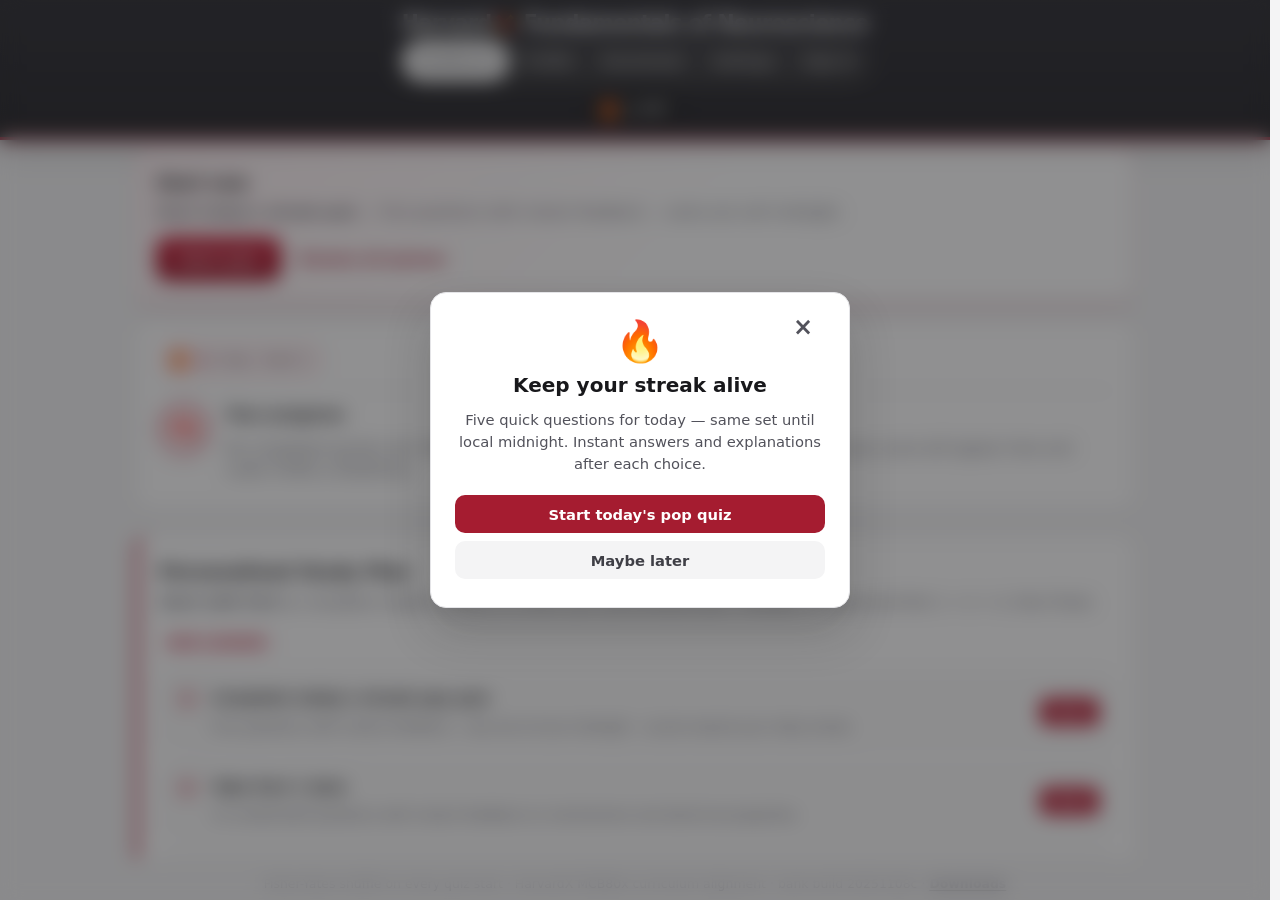
==== commit 891f4c7b: "Stack Nernst RT/F-style numeric-over-z fractions in formula hints. Co-authored-by: Cursor <cursorage" ====
--- a/index.html
+++ b/index.html
@@ -3,7 +3,7 @@
 <head>
   <meta charset="UTF-8">
   <meta name="viewport" content="width=device-width, initial-scale=1.0">
-  <meta name="mcb80x-bank-build" content="20251108b">
+  <meta name="mcb80x-bank-build" content="20251108c">
   <link rel="icon" href="favicon.svg" type="image/svg+xml" sizes="any">
   <link rel="alternate icon" href="favicon-32.png" sizes="32x32" type="image/png">
   <link rel="apple-touch-icon" href="apple-touch-icon.png">
@@ -3496,26 +3496,26 @@
   </div>
 
   <footer>
-    Fisher-Yates shuffle on every quiz start &middot; HarvardX MCB80x curriculum alignment &middot; bank build 20251108b
+    Fisher-Yates shuffle on every quiz start &middot; HarvardX MCB80x curriculum alignment &middot; bank build 20251108c
     &middot; <button type="button" class="footer-link-btn" id="footer-go-downloads">Downloads</button>
   </footer>
 
-  <script src="question-copy-polish.js?v=20251108b"></script>
-  <script src="mcb80x-pipeline.js?v=20251108b"></script>
-  <script src="mcb80x-learning.js?v=20251108b"></script>
-  <script src="mcb80x-verified-registry.js?v=20251108b"></script>
-  <script src="explanation-feedback.js?v=20251108b"></script>
-  <script src="questions-bank.js?v=20251108b"></script>
-  <script src="questions-extra-pools.js?v=20251108b"></script>
-  <script src="questions-fresh-pools.js?v=20251108b"></script>
-  <script src="questions-expansion.js?v=20251108b"></script>
-  <script src="questions-exam-paraphrases.js?v=20251108b"></script>
-  <script src="questions-written-final.js?v=20251108b"></script>
-  <script src="questions-proctored-mock.js?v=20251108b"></script>
-  <script src="questions-formula-drills.js?v=20251108b"></script>
-  <script src="questions-pinnacle-megabank.js?v=20251108b"></script>
-  <script src="brain-anatomy-diagrams.js?v=20251108b"></script>
-  <script src="questions-brain-anatomy.js?v=20251108b"></script>
+  <script src="question-copy-polish.js?v=20251108c"></script>
+  <script src="mcb80x-pipeline.js?v=20251108c"></script>
+  <script src="mcb80x-learning.js?v=20251108c"></script>
+  <script src="mcb80x-verified-registry.js?v=20251108c"></script>
+  <script src="explanation-feedback.js?v=20251108c"></script>
+  <script src="questions-bank.js?v=20251108c"></script>
+  <script src="questions-extra-pools.js?v=20251108c"></script>
+  <script src="questions-fresh-pools.js?v=20251108c"></script>
+  <script src="questions-expansion.js?v=20251108c"></script>
+  <script src="questions-exam-paraphrases.js?v=20251108c"></script>
+  <script src="questions-written-final.js?v=20251108c"></script>
+  <script src="questions-proctored-mock.js?v=20251108c"></script>
+  <script src="questions-formula-drills.js?v=20251108c"></script>
+  <script src="questions-pinnacle-megabank.js?v=20251108c"></script>
+  <script src="brain-anatomy-diagrams.js?v=20251108c"></script>
+  <script src="questions-brain-anatomy.js?v=20251108c"></script>
   <script src="mcb80x-cloud-config.js"></script>
   <script src="sheets-sync.js"></script>
   <script src="oauth-client.js"></script>
@@ -3586,8 +3586,19 @@
         const dt = d.trim();
         if (!nt || !dt) return false;
         if (/^\d+(?:\.\d+)?$/.test(nt) && /^\d+(?:\.\d+)?$/.test(dt)) return true;
+        if (/^\d+(?:\.\d+)?(?:\s*mV)?$/.test(nt) && /^[a-zA-Z]$/.test(dt)) return true;
         return isMathOperand(nt) && isMathOperand(dt);
       };
+
+      t = t.replace(
+        /\(\s*(\d+(?:\.\d+)?(?:\s*mV)?)\s*\/\s*([a-zA-Z])\s*\)/g,
+        (_, n, d) => `(${tag(n.trim(), d.trim())})`
+      );
+      t = t.replace(
+        /\b(\d+(?:\.\d+)?)\s*mV\s*\/\s*([a-zA-Z])\b/gi,
+        (_, n, d) => tag(`${n} mV`, d)
+      );
+      t = t.replace(/\b(\d+(?:\.\d+)?)\s*\/\s*([a-zA-Z])\b/g, (_, n, d) => tag(n, d));
 
       t = t.replace(
         /log10\s*\(\s*\(([^()]+)\)\s*\/\s*\(([^()]+)\)\s*\)/gi,
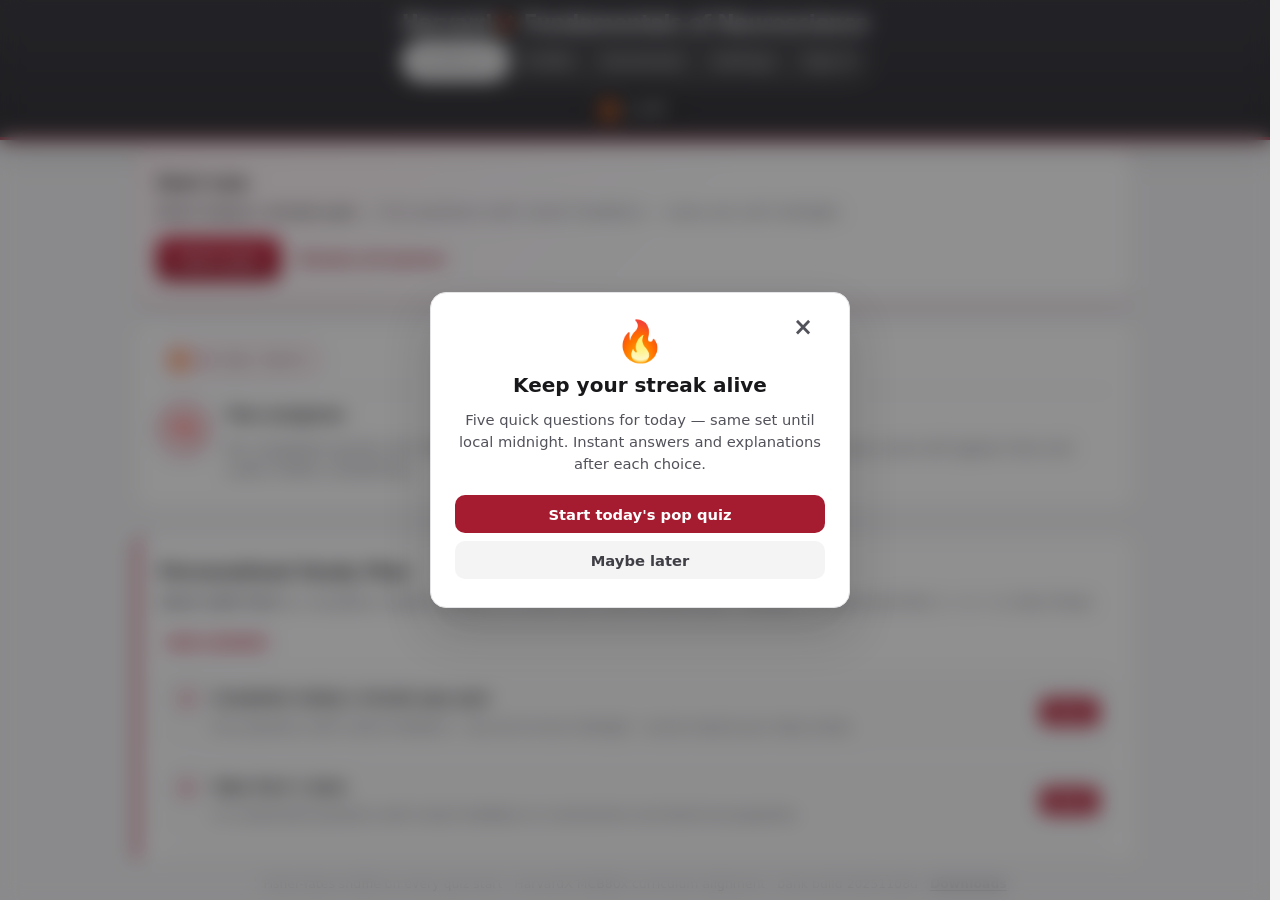
==== commit eb30e6ac: "Improve formula-hint stacked fractions and add regression gate. Stack log10 concentration ratios, bo" ====
--- a/index.html
+++ b/index.html
@@ -3,7 +3,7 @@
 <head>
   <meta charset="UTF-8">
   <meta name="viewport" content="width=device-width, initial-scale=1.0">
-  <meta name="mcb80x-bank-build" content="20251108c">
+  <meta name="mcb80x-bank-build" content="20251108d">
   <link rel="icon" href="favicon.svg" type="image/svg+xml" sizes="any">
   <link rel="alternate icon" href="favicon-32.png" sizes="32x32" type="image/png">
   <link rel="apple-touch-icon" href="apple-touch-icon.png">
@@ -1542,6 +1542,28 @@
     .formula-hint-panel li,
     .formula-hint-panel .formula-steps {
       font-family: ui-serif, Georgia, "Times New Roman", serif;
+    }
+
+    .formula-hint-panel sub,
+    .formula-hint-panel sup {
+      font-size: 0.78em;
+      line-height: 0;
+      vertical-align: -0.35em;
+    }
+
+    .formula-hint-panel .math-frac {
+      display: inline-flex;
+      flex-direction: column;
+      align-items: stretch;
+      vertical-align: middle;
+      margin: 0 0.25em;
+      min-width: 1.6em;
+      line-height: 1.1;
+    }
+
+    .formula-hint-panel .math-frac-bar {
+      border-top: 2px solid currentColor;
+      margin: 2px 0;
     }
 
     .math-frac {
@@ -3496,26 +3518,26 @@
   </div>
 
   <footer>
-    Fisher-Yates shuffle on every quiz start &middot; HarvardX MCB80x curriculum alignment &middot; bank build 20251108c
+    Fisher-Yates shuffle on every quiz start &middot; HarvardX MCB80x curriculum alignment &middot; bank build 20251108d
     &middot; <button type="button" class="footer-link-btn" id="footer-go-downloads">Downloads</button>
   </footer>
 
-  <script src="question-copy-polish.js?v=20251108c"></script>
-  <script src="mcb80x-pipeline.js?v=20251108c"></script>
-  <script src="mcb80x-learning.js?v=20251108c"></script>
-  <script src="mcb80x-verified-registry.js?v=20251108c"></script>
-  <script src="explanation-feedback.js?v=20251108c"></script>
-  <script src="questions-bank.js?v=20251108c"></script>
-  <script src="questions-extra-pools.js?v=20251108c"></script>
-  <script src="questions-fresh-pools.js?v=20251108c"></script>
-  <script src="questions-expansion.js?v=20251108c"></script>
-  <script src="questions-exam-paraphrases.js?v=20251108c"></script>
-  <script src="questions-written-final.js?v=20251108c"></script>
-  <script src="questions-proctored-mock.js?v=20251108c"></script>
-  <script src="questions-formula-drills.js?v=20251108c"></script>
-  <script src="questions-pinnacle-megabank.js?v=20251108c"></script>
-  <script src="brain-anatomy-diagrams.js?v=20251108c"></script>
-  <script src="questions-brain-anatomy.js?v=20251108c"></script>
+  <script src="question-copy-polish.js?v=20251108d"></script>
+  <script src="mcb80x-pipeline.js?v=20251108d"></script>
+  <script src="mcb80x-learning.js?v=20251108d"></script>
+  <script src="mcb80x-verified-registry.js?v=20251108d"></script>
+  <script src="explanation-feedback.js?v=20251108d"></script>
+  <script src="questions-bank.js?v=20251108d"></script>
+  <script src="questions-extra-pools.js?v=20251108d"></script>
+  <script src="questions-fresh-pools.js?v=20251108d"></script>
+  <script src="questions-expansion.js?v=20251108d"></script>
+  <script src="questions-exam-paraphrases.js?v=20251108d"></script>
+  <script src="questions-written-final.js?v=20251108d"></script>
+  <script src="questions-proctored-mock.js?v=20251108d"></script>
+  <script src="questions-formula-drills.js?v=20251108d"></script>
+  <script src="questions-pinnacle-megabank.js?v=20251108d"></script>
+  <script src="brain-anatomy-diagrams.js?v=20251108d"></script>
+  <script src="questions-brain-anatomy.js?v=20251108d"></script>
   <script src="mcb80x-cloud-config.js"></script>
   <script src="sheets-sync.js"></script>
   <script src="oauth-client.js"></script>
@@ -3590,6 +3612,14 @@
         return isMathOperand(nt) && isMathOperand(dt);
       };
 
+      t = t.replace(
+        /log10\s*\(\s*(\[[^\]]+\])\s*\/\s*(\[[^\]]+\])\s*\)/gi,
+        (_, n, d) => `log10(${tag(n.trim(), d.trim())})`
+      );
+      t = t.replace(
+        /log10\s*\(\s*(\d+(?:\.\d+)?)\s*\/\s*(\d+(?:\.\d+)?)\s*\)/gi,
+        (_, n, d) => `log10(${tag(n.trim(), d.trim())})`
+      );
       t = t.replace(
         /\(\s*(\d+(?:\.\d+)?(?:\s*mV)?)\s*\/\s*([a-zA-Z])\s*\)/g,
         (_, n, d) => `(${tag(n.trim(), d.trim())})`
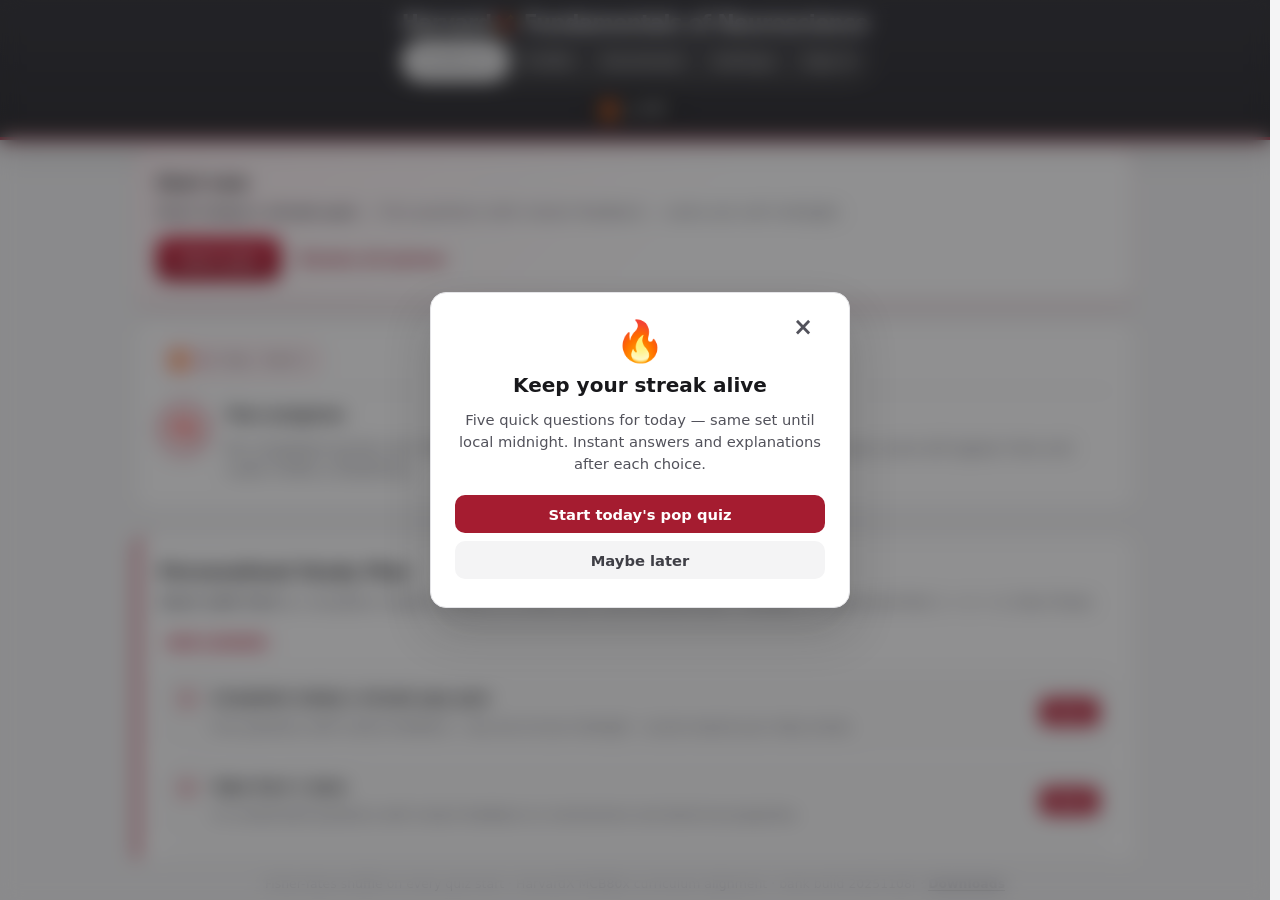
==== commit 1acb6977: "Fix MCQ length giveaway without stem-padding boilerplate. Trim verbose keyed options, rebalance dist" ====
--- a/index.html
+++ b/index.html
@@ -3,7 +3,7 @@
 <head>
   <meta charset="UTF-8">
   <meta name="viewport" content="width=device-width, initial-scale=1.0">
-  <meta name="mcb80x-bank-build" content="20251108d">
+  <meta name="mcb80x-bank-build" content="20251108f">
   <link rel="icon" href="favicon.svg" type="image/svg+xml" sizes="any">
   <link rel="alternate icon" href="favicon-32.png" sizes="32x32" type="image/png">
   <link rel="apple-touch-icon" href="apple-touch-icon.png">
@@ -3518,26 +3518,26 @@
   </div>
 
   <footer>
-    Fisher-Yates shuffle on every quiz start &middot; HarvardX MCB80x curriculum alignment &middot; bank build 20251108d
+    Fisher-Yates shuffle on every quiz start &middot; HarvardX MCB80x curriculum alignment &middot; bank build 20251108f
     &middot; <button type="button" class="footer-link-btn" id="footer-go-downloads">Downloads</button>
   </footer>
 
-  <script src="question-copy-polish.js?v=20251108d"></script>
-  <script src="mcb80x-pipeline.js?v=20251108d"></script>
-  <script src="mcb80x-learning.js?v=20251108d"></script>
-  <script src="mcb80x-verified-registry.js?v=20251108d"></script>
-  <script src="explanation-feedback.js?v=20251108d"></script>
-  <script src="questions-bank.js?v=20251108d"></script>
-  <script src="questions-extra-pools.js?v=20251108d"></script>
-  <script src="questions-fresh-pools.js?v=20251108d"></script>
-  <script src="questions-expansion.js?v=20251108d"></script>
-  <script src="questions-exam-paraphrases.js?v=20251108d"></script>
-  <script src="questions-written-final.js?v=20251108d"></script>
-  <script src="questions-proctored-mock.js?v=20251108d"></script>
-  <script src="questions-formula-drills.js?v=20251108d"></script>
-  <script src="questions-pinnacle-megabank.js?v=20251108d"></script>
-  <script src="brain-anatomy-diagrams.js?v=20251108d"></script>
-  <script src="questions-brain-anatomy.js?v=20251108d"></script>
+  <script src="question-copy-polish.js?v=20251108f"></script>
+  <script src="mcb80x-pipeline.js?v=20251108f"></script>
+  <script src="mcb80x-learning.js?v=20251108f"></script>
+  <script src="mcb80x-verified-registry.js?v=20251108f"></script>
+  <script src="explanation-feedback.js?v=20251108f"></script>
+  <script src="questions-bank.js?v=20251108f"></script>
+  <script src="questions-extra-pools.js?v=20251108f"></script>
+  <script src="questions-fresh-pools.js?v=20251108f"></script>
+  <script src="questions-expansion.js?v=20251108f"></script>
+  <script src="questions-exam-paraphrases.js?v=20251108f"></script>
+  <script src="questions-written-final.js?v=20251108f"></script>
+  <script src="questions-proctored-mock.js?v=20251108f"></script>
+  <script src="questions-formula-drills.js?v=20251108f"></script>
+  <script src="questions-pinnacle-megabank.js?v=20251108f"></script>
+  <script src="brain-anatomy-diagrams.js?v=20251108f"></script>
+  <script src="questions-brain-anatomy.js?v=20251108f"></script>
   <script src="mcb80x-cloud-config.js"></script>
   <script src="sheets-sync.js"></script>
   <script src="oauth-client.js"></script>
@@ -3796,6 +3796,84 @@
       "Treats myelin length constant as the driver of Na⁺ and K⁺ conductance timing",
     ];
 
+    function optionTextLen(s) {
+      return String(s || "")
+        .replace(/<[^>]+>/g, "")
+        .trim()
+        .length;
+    }
+
+    function trimKeyedMcqOption(text) {
+      let t = String(text ?? "").trim();
+      if (optionTextLen(t) <= 44) return t;
+      const semi = t.split(/\s*;\s*/);
+      if (semi.length > 1 && optionTextLen(semi[0]) >= 20) return semi[0].trim();
+      const comma = t.match(/^(.{20,}?),/);
+      if (comma) return comma[1].trim();
+      const em = t.match(/^(.{18,}?)—/);
+      if (em) return em[1].trim();
+      const whilePart = t.split(/\s+while\s+/i);
+      if (whilePart.length > 1 && optionTextLen(whilePart[0]) >= 18) return whilePart[0].trim();
+      t = t.replace(/\s*\([^)]{12,}\)\s*$/, "").trim();
+      if (optionTextLen(t) > 48) {
+        const words = t.split(/\s+/);
+        let out = "";
+        for (const w of words) {
+          if (optionTextLen(`${out} ${w}`.trim()) > 48) break;
+          out = out ? `${out} ${w}` : w;
+        }
+        if (out) return out;
+      }
+      return t;
+    }
+
+    function topicMcqDistractorPads(topic, optionText) {
+      const t = `${topic || ""} ${optionText || ""}`.toLowerCase();
+      if (/\bmv\b|nernst|goldman|membrane potential|v_m|permeab|ion channel/.test(t)) {
+        return [" at mammalian body temperature", " with dominant K⁺ permeability at rest"];
+      }
+      if (/synap|neurotrans|receptor|epsp|ipsp/.test(t)) {
+        return [" at fast chemical synapses", " following presynaptic depolarization"];
+      }
+      if (/visual|retina|cochlea|somatosens|cortex|thalamus|brainstem|hippocamp/.test(t)) {
+        return [" in the adult human CNS", " via the major pathway named"];
+      }
+      return [" under typical experimental conditions", " at steady state in normoxic tissue"];
+    }
+
+    function padMcqDistractor(opt, topic, targetLen) {
+      let t = String(opt ?? "").trim();
+      if (optionTextLen(t) >= targetLen) return t;
+      const pads = topicMcqDistractorPads(topic, t);
+      let i = (optionTextLen(t) + String(topic || "").length) % pads.length;
+      for (let guard = 0; optionTextLen(t) < targetLen && guard < 3; guard++) {
+        const suffix = pads[i % pads.length];
+        if (!t.includes(suffix.trim())) t = `${t}${suffix}`.replace(/\s+/g, " ").trim();
+        i++;
+        if (optionTextLen(t) >= targetLen) break;
+      }
+      return t;
+    }
+
+    function balanceMcqOptionLengths(q) {
+      if (!q?.options?.length || q.correct == null || isSelectAllQuestion(q)) return q;
+      const lens = q.options.map(optionTextLen);
+      const ci = q.correct;
+      const cLen = lens[ci];
+      const maxWrong = Math.max(...lens.filter((_, i) => i !== ci));
+      if (cLen <= maxWrong) return q;
+      const opts = q.options.slice();
+      const trimmed = trimKeyedMcqOption(opts[ci]);
+      if (trimmed !== opts[ci]) opts[ci] = trimmed;
+      const cLen2 = optionTextLen(opts[ci]);
+      if (cLen2 <= maxWrong) return { ...q, options: opts };
+      const target = Math.max(Math.min(cLen2 - 2, maxWrong + 1), 30);
+      const next = opts.map((o, i) =>
+        i === ci ? o : padMcqDistractor(o, q.topic, Math.max(target, maxWrong))
+      );
+      return { ...q, options: next };
+    }
+
     function pickFallbackMcqOption(q, optionIndex) {
       const used = new Set((q.options || []).map(o => String(o).trim().toLowerCase()).filter(Boolean));
       const stem = `${q.topic || ""} ${q.question || ""}`;
@@ -3824,6 +3902,12 @@
       /\s+when temperature is near 37\s*°?C\.?/gi,
       /\s+during normal resting permeability conditions\.?/gi,
       /^during normal resting permeability conditions\.?$/gi,
+      /\s+in the context described in the stem\.?/gi,
+      /\s+for the membrane process named above\.?/gi,
+      /\s+before voltage-gated conductances dominate\.?/gi,
+      /\s+when only leak channels are considered\.?/gi,
+      /\s+under physiological ion concentrations\.?/gi,
+      /\s+relative to resting membrane conditions\.?/gi,
       /\s*\([^)]*ignores which ion dominates[^)]*\)/gi,
       /\s*\([^)]*misstates how R_m[^)]*\)/gi,
       /\s*\([^)]*misapplies how active propagation[^)]*\)/gi,
@@ -8349,8 +8433,8 @@
             explanation: q.modelAnswer
           };
         }
-        let surfaced = repairMissingMcqOptions(
-          applyExamSurfaceVariant(polishMcqQuestion(q), quizId)
+        let surfaced = balanceMcqOptionLengths(
+          repairMissingMcqOptions(applyExamSurfaceVariant(polishMcqQuestion(q), quizId))
         );
         surfaced = window.MCB80XVerifiedRegistry?.stampQuestion?.(surfaced) || surfaced;
         const indexed = surfaced.options.map((text, i) => ({ text, originalIndex: i }));
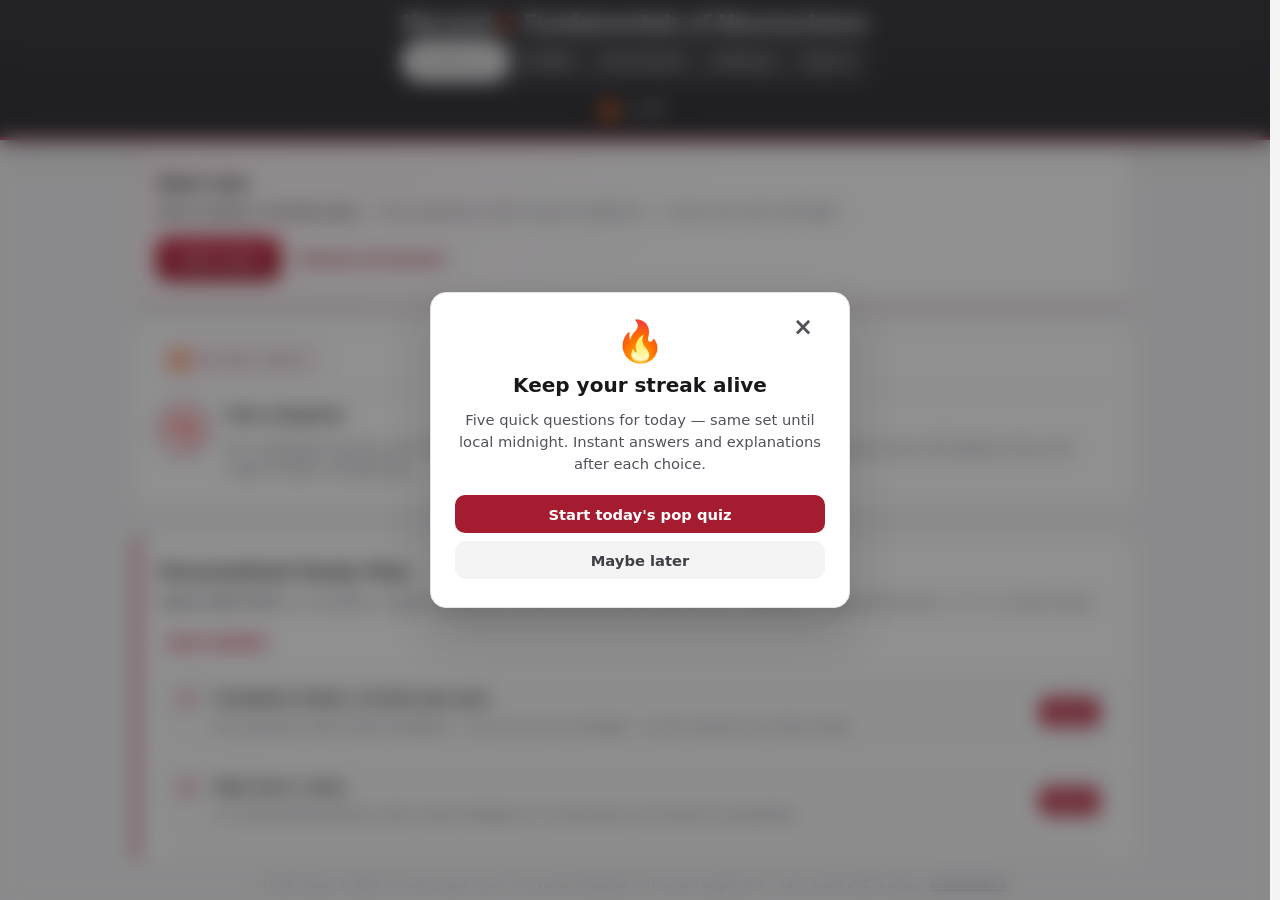
==== commit f25288e5: "Restore full MCQ options; stop shortening correct answers. Length balancing now pads distractors onl" ====
--- a/index.html
+++ b/index.html
@@ -3,7 +3,7 @@
 <head>
   <meta charset="UTF-8">
   <meta name="viewport" content="width=device-width, initial-scale=1.0">
-  <meta name="mcb80x-bank-build" content="20251108f">
+  <meta name="mcb80x-bank-build" content="20251108g">
   <link rel="icon" href="favicon.svg" type="image/svg+xml" sizes="any">
   <link rel="alternate icon" href="favicon-32.png" sizes="32x32" type="image/png">
   <link rel="apple-touch-icon" href="apple-touch-icon.png">
@@ -3518,26 +3518,26 @@
   </div>
 
   <footer>
-    Fisher-Yates shuffle on every quiz start &middot; HarvardX MCB80x curriculum alignment &middot; bank build 20251108f
+    Fisher-Yates shuffle on every quiz start &middot; HarvardX MCB80x curriculum alignment &middot; bank build 20251108g
     &middot; <button type="button" class="footer-link-btn" id="footer-go-downloads">Downloads</button>
   </footer>
 
-  <script src="question-copy-polish.js?v=20251108f"></script>
-  <script src="mcb80x-pipeline.js?v=20251108f"></script>
-  <script src="mcb80x-learning.js?v=20251108f"></script>
-  <script src="mcb80x-verified-registry.js?v=20251108f"></script>
-  <script src="explanation-feedback.js?v=20251108f"></script>
-  <script src="questions-bank.js?v=20251108f"></script>
-  <script src="questions-extra-pools.js?v=20251108f"></script>
-  <script src="questions-fresh-pools.js?v=20251108f"></script>
-  <script src="questions-expansion.js?v=20251108f"></script>
-  <script src="questions-exam-paraphrases.js?v=20251108f"></script>
-  <script src="questions-written-final.js?v=20251108f"></script>
-  <script src="questions-proctored-mock.js?v=20251108f"></script>
-  <script src="questions-formula-drills.js?v=20251108f"></script>
-  <script src="questions-pinnacle-megabank.js?v=20251108f"></script>
-  <script src="brain-anatomy-diagrams.js?v=20251108f"></script>
-  <script src="questions-brain-anatomy.js?v=20251108f"></script>
+  <script src="question-copy-polish.js?v=20251108g"></script>
+  <script src="mcb80x-pipeline.js?v=20251108g"></script>
+  <script src="mcb80x-learning.js?v=20251108g"></script>
+  <script src="mcb80x-verified-registry.js?v=20251108g"></script>
+  <script src="explanation-feedback.js?v=20251108g"></script>
+  <script src="questions-bank.js?v=20251108g"></script>
+  <script src="questions-extra-pools.js?v=20251108g"></script>
+  <script src="questions-fresh-pools.js?v=20251108g"></script>
+  <script src="questions-expansion.js?v=20251108g"></script>
+  <script src="questions-exam-paraphrases.js?v=20251108g"></script>
+  <script src="questions-written-final.js?v=20251108g"></script>
+  <script src="questions-proctored-mock.js?v=20251108g"></script>
+  <script src="questions-formula-drills.js?v=20251108g"></script>
+  <script src="questions-pinnacle-megabank.js?v=20251108g"></script>
+  <script src="brain-anatomy-diagrams.js?v=20251108g"></script>
+  <script src="questions-brain-anatomy.js?v=20251108g"></script>
   <script src="mcb80x-cloud-config.js"></script>
   <script src="sheets-sync.js"></script>
   <script src="oauth-client.js"></script>
@@ -3803,30 +3803,6 @@
         .length;
     }
 
-    function trimKeyedMcqOption(text) {
-      let t = String(text ?? "").trim();
-      if (optionTextLen(t) <= 44) return t;
-      const semi = t.split(/\s*;\s*/);
-      if (semi.length > 1 && optionTextLen(semi[0]) >= 20) return semi[0].trim();
-      const comma = t.match(/^(.{20,}?),/);
-      if (comma) return comma[1].trim();
-      const em = t.match(/^(.{18,}?)—/);
-      if (em) return em[1].trim();
-      const whilePart = t.split(/\s+while\s+/i);
-      if (whilePart.length > 1 && optionTextLen(whilePart[0]) >= 18) return whilePart[0].trim();
-      t = t.replace(/\s*\([^)]{12,}\)\s*$/, "").trim();
-      if (optionTextLen(t) > 48) {
-        const words = t.split(/\s+/);
-        let out = "";
-        for (const w of words) {
-          if (optionTextLen(`${out} ${w}`.trim()) > 48) break;
-          out = out ? `${out} ${w}` : w;
-        }
-        if (out) return out;
-      }
-      return t;
-    }
-
     function topicMcqDistractorPads(topic, optionText) {
       const t = `${topic || ""} ${optionText || ""}`.toLowerCase();
       if (/\bmv\b|nernst|goldman|membrane potential|v_m|permeab|ion channel/.test(t)) {
@@ -3862,15 +3838,8 @@
       const cLen = lens[ci];
       const maxWrong = Math.max(...lens.filter((_, i) => i !== ci));
       if (cLen <= maxWrong) return q;
-      const opts = q.options.slice();
-      const trimmed = trimKeyedMcqOption(opts[ci]);
-      if (trimmed !== opts[ci]) opts[ci] = trimmed;
-      const cLen2 = optionTextLen(opts[ci]);
-      if (cLen2 <= maxWrong) return { ...q, options: opts };
-      const target = Math.max(Math.min(cLen2 - 2, maxWrong + 1), 30);
-      const next = opts.map((o, i) =>
-        i === ci ? o : padMcqDistractor(o, q.topic, Math.max(target, maxWrong))
-      );
+      const target = Math.max(maxWrong + 1, cLen - 3);
+      const next = q.options.map((o, i) => (i === ci ? o : padMcqDistractor(o, q.topic, target)));
       return { ...q, options: next };
     }
 
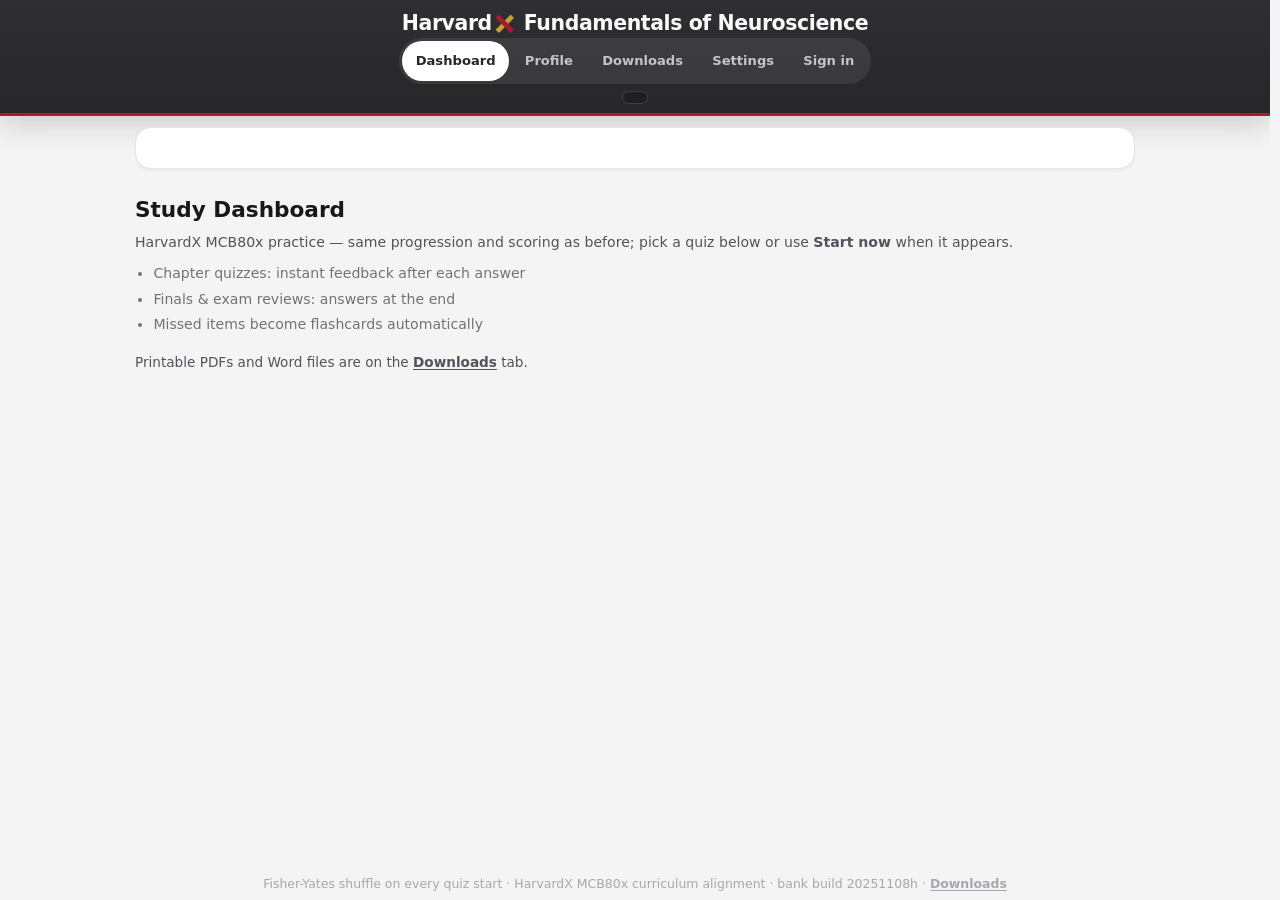
==== commit 7fff481e: "Replace junk MCQ distractors with complete academic options. Remove Main mechanism placeholders and " ====
--- a/index.html
+++ b/index.html
@@ -3,7 +3,7 @@
 <head>
   <meta charset="UTF-8">
   <meta name="viewport" content="width=device-width, initial-scale=1.0">
-  <meta name="mcb80x-bank-build" content="20251108g">
+  <meta name="mcb80x-bank-build" content="20251108h">
   <link rel="icon" href="favicon.svg" type="image/svg+xml" sizes="any">
   <link rel="alternate icon" href="favicon-32.png" sizes="32x32" type="image/png">
   <link rel="apple-touch-icon" href="apple-touch-icon.png">
@@ -3518,26 +3518,26 @@
   </div>
 
   <footer>
-    Fisher-Yates shuffle on every quiz start &middot; HarvardX MCB80x curriculum alignment &middot; bank build 20251108g
+    Fisher-Yates shuffle on every quiz start &middot; HarvardX MCB80x curriculum alignment &middot; bank build 20251108h
     &middot; <button type="button" class="footer-link-btn" id="footer-go-downloads">Downloads</button>
   </footer>
 
-  <script src="question-copy-polish.js?v=20251108g"></script>
-  <script src="mcb80x-pipeline.js?v=20251108g"></script>
-  <script src="mcb80x-learning.js?v=20251108g"></script>
-  <script src="mcb80x-verified-registry.js?v=20251108g"></script>
-  <script src="explanation-feedback.js?v=20251108g"></script>
-  <script src="questions-bank.js?v=20251108g"></script>
-  <script src="questions-extra-pools.js?v=20251108g"></script>
-  <script src="questions-fresh-pools.js?v=20251108g"></script>
-  <script src="questions-expansion.js?v=20251108g"></script>
-  <script src="questions-exam-paraphrases.js?v=20251108g"></script>
-  <script src="questions-written-final.js?v=20251108g"></script>
-  <script src="questions-proctored-mock.js?v=20251108g"></script>
-  <script src="questions-formula-drills.js?v=20251108g"></script>
-  <script src="questions-pinnacle-megabank.js?v=20251108g"></script>
-  <script src="brain-anatomy-diagrams.js?v=20251108g"></script>
-  <script src="questions-brain-anatomy.js?v=20251108g"></script>
+  <script src="question-copy-polish.js?v=20251108h"></script>
+  <script src="mcb80x-pipeline.js?v=20251108h"></script>
+  <script src="mcb80x-learning.js?v=20251108h"></script>
+  <script src="mcb80x-verified-registry.js?v=20251108h"></script>
+  <script src="explanation-feedback.js?v=20251108h"></script>
+  <script src="questions-bank.js?v=20251108h"></script>
+  <script src="questions-extra-pools.js?v=20251108h"></script>
+  <script src="questions-fresh-pools.js?v=20251108h"></script>
+  <script src="questions-expansion.js?v=20251108h"></script>
+  <script src="questions-exam-paraphrases.js?v=20251108h"></script>
+  <script src="questions-written-final.js?v=20251108h"></script>
+  <script src="questions-proctored-mock.js?v=20251108h"></script>
+  <script src="questions-formula-drills.js?v=20251108h"></script>
+  <script src="questions-pinnacle-megabank.js?v=20251108h"></script>
+  <script src="brain-anatomy-diagrams.js?v=20251108h"></script>
+  <script src="questions-brain-anatomy.js?v=20251108h"></script>
   <script src="mcb80x-cloud-config.js"></script>
   <script src="sheets-sync.js"></script>
   <script src="oauth-client.js"></script>
@@ -3843,6 +3843,17 @@
       return { ...q, options: next };
     }
 
+    function isJunkMcqOptionText(opt) {
+      const t = String(opt ?? "").trim();
+      if (!t) return true;
+      if (/^Main mechanism:/i.test(t)) return true;
+      if (/maps the lesion|not implied by the circuit wiring|localizes the function to the wrong brain region/i.test(t))
+        return true;
+      if (/Incorrect mechanism for this stem/i.test(t)) return true;
+      if (/(following presynaptic Ca²⁺ influx).*\1/i.test(t)) return true;
+      return false;
+    }
+
     function pickFallbackMcqOption(q, optionIndex) {
       const used = new Set((q.options || []).map(o => String(o).trim().toLowerCase()).filter(Boolean));
       const stem = `${q.topic || ""} ${q.question || ""}`;
@@ -3885,7 +3896,7 @@
       /\s*\([^)]*uses the wrong sign or driving force[^)]*\)/gi,
     ];
     const GIVEAWAY_OPTION_JUNK_RE =
-      /typical mammalian|37\s*°?C|during normal resting permeability|resting permeability conditions|gap junction coupling in a typical|\(ignores which ion dominates/i;
+      /typical mammalian|37\s*°?C|during normal resting permeability|resting permeability conditions|gap junction coupling in a typical|\(ignores which ion dominates|^Main mechanism:/i|maps the lesion|not implied by the circuit wiring/i;
 
     function sanitizeMcqOptionText(opt) {
       let t = String(opt ?? "").trim();
@@ -3908,7 +3919,7 @@
       let changed = false;
       const options = q.options.map((opt, i) => {
         let t = sanitizeMcqOptionText(opt);
-        if (!t || GIVEAWAY_OPTION_JUNK_RE.test(String(opt ?? ""))) {
+        if (!t || GIVEAWAY_OPTION_JUNK_RE.test(String(opt ?? "")) || isJunkMcqOptionText(opt)) {
           changed = true;
           return pickFallbackMcqOption({ ...q, options: q.options.map((o, j) => (j === i ? "" : o)) }, i);
         }
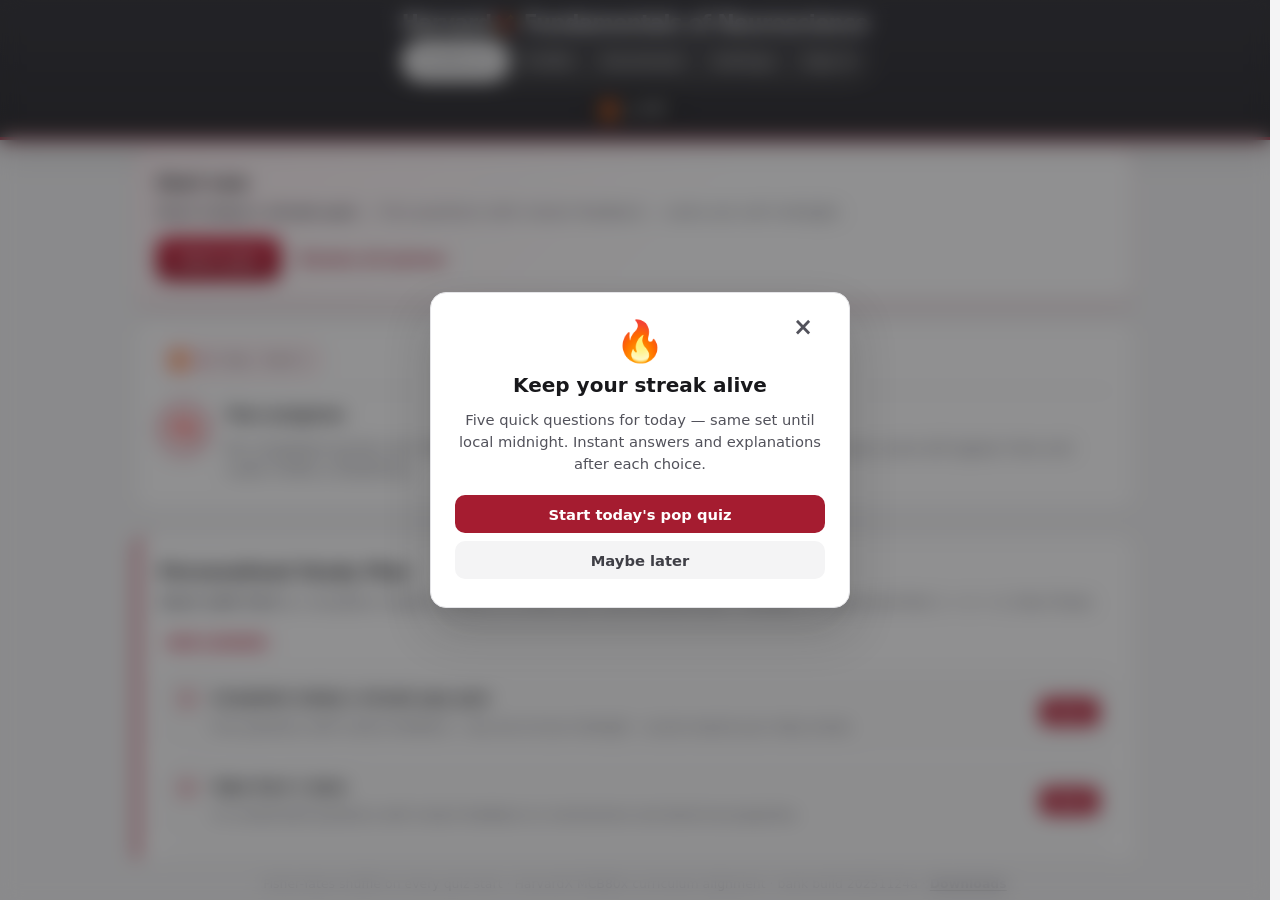
==== commit 7738a6a8: "Fix blank dashboard: invalid regex broke main app script. Repair GIVEAWAY_OPTION_JUNK_RE and mcb80x-" ====
--- a/index.html
+++ b/index.html
@@ -3,7 +3,7 @@
 <head>
   <meta charset="UTF-8">
   <meta name="viewport" content="width=device-width, initial-scale=1.0">
-  <meta name="mcb80x-bank-build" content="20251108h">
+  <meta name="mcb80x-bank-build" content="20251124a">
   <link rel="icon" href="favicon.svg" type="image/svg+xml" sizes="any">
   <link rel="alternate icon" href="favicon-32.png" sizes="32x32" type="image/png">
   <link rel="apple-touch-icon" href="apple-touch-icon.png">
@@ -3518,26 +3518,26 @@
   </div>
 
   <footer>
-    Fisher-Yates shuffle on every quiz start &middot; HarvardX MCB80x curriculum alignment &middot; bank build 20251108h
+    Fisher-Yates shuffle on every quiz start &middot; HarvardX MCB80x curriculum alignment &middot; bank build 20251124a
     &middot; <button type="button" class="footer-link-btn" id="footer-go-downloads">Downloads</button>
   </footer>
 
-  <script src="question-copy-polish.js?v=20251108h"></script>
-  <script src="mcb80x-pipeline.js?v=20251108h"></script>
-  <script src="mcb80x-learning.js?v=20251108h"></script>
-  <script src="mcb80x-verified-registry.js?v=20251108h"></script>
-  <script src="explanation-feedback.js?v=20251108h"></script>
-  <script src="questions-bank.js?v=20251108h"></script>
-  <script src="questions-extra-pools.js?v=20251108h"></script>
-  <script src="questions-fresh-pools.js?v=20251108h"></script>
-  <script src="questions-expansion.js?v=20251108h"></script>
-  <script src="questions-exam-paraphrases.js?v=20251108h"></script>
-  <script src="questions-written-final.js?v=20251108h"></script>
-  <script src="questions-proctored-mock.js?v=20251108h"></script>
-  <script src="questions-formula-drills.js?v=20251108h"></script>
-  <script src="questions-pinnacle-megabank.js?v=20251108h"></script>
-  <script src="brain-anatomy-diagrams.js?v=20251108h"></script>
-  <script src="questions-brain-anatomy.js?v=20251108h"></script>
+  <script src="question-copy-polish.js?v=20251124a"></script>
+  <script src="mcb80x-pipeline.js?v=20251124a"></script>
+  <script src="mcb80x-learning.js?v=20251124a"></script>
+  <script src="mcb80x-verified-registry.js?v=20251124a"></script>
+  <script src="explanation-feedback.js?v=20251124a"></script>
+  <script src="questions-bank.js?v=20251124a"></script>
+  <script src="questions-extra-pools.js?v=20251124a"></script>
+  <script src="questions-fresh-pools.js?v=20251124a"></script>
+  <script src="questions-expansion.js?v=20251124a"></script>
+  <script src="questions-exam-paraphrases.js?v=20251124a"></script>
+  <script src="questions-written-final.js?v=20251124a"></script>
+  <script src="questions-proctored-mock.js?v=20251124a"></script>
+  <script src="questions-formula-drills.js?v=20251124a"></script>
+  <script src="questions-pinnacle-megabank.js?v=20251124a"></script>
+  <script src="brain-anatomy-diagrams.js?v=20251124a"></script>
+  <script src="questions-brain-anatomy.js?v=20251124a"></script>
   <script src="mcb80x-cloud-config.js"></script>
   <script src="sheets-sync.js"></script>
   <script src="oauth-client.js"></script>
@@ -3896,7 +3896,7 @@
       /\s*\([^)]*uses the wrong sign or driving force[^)]*\)/gi,
     ];
     const GIVEAWAY_OPTION_JUNK_RE =
-      /typical mammalian|37\s*°?C|during normal resting permeability|resting permeability conditions|gap junction coupling in a typical|\(ignores which ion dominates|^Main mechanism:/i|maps the lesion|not implied by the circuit wiring/i;
+      /typical mammalian|37\s*°?C|during normal resting permeability|resting permeability conditions|gap junction coupling in a typical|\(ignores which ion dominates|^Main mechanism:|maps the lesion|not implied by the circuit wiring/i;
 
     function sanitizeMcqOptionText(opt) {
       let t = String(opt ?? "").trim();
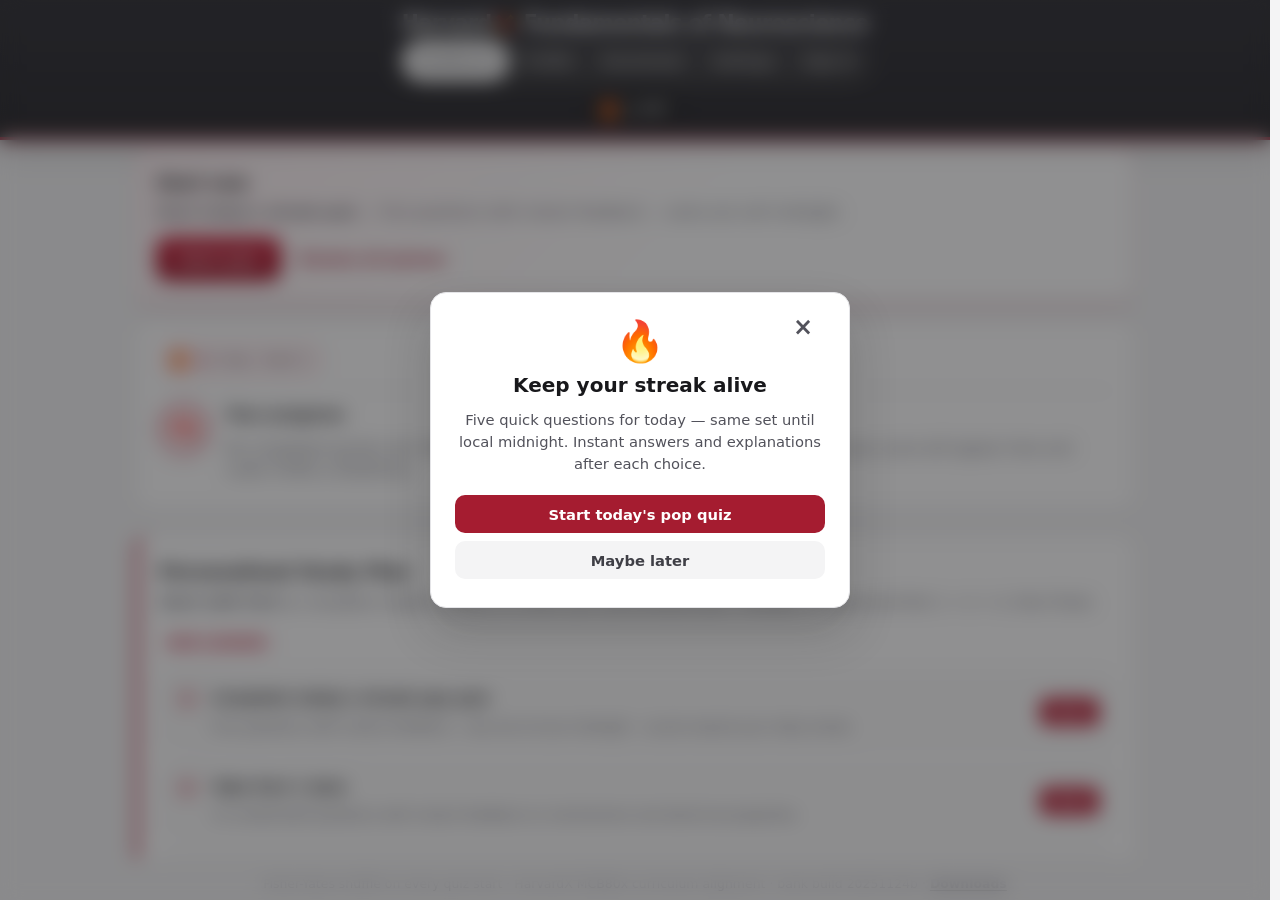
==== commit bf9a48ab: "Fix broken question banks and redeploy dashboard. Strip stray object commas from banks and index; fi" ====
--- a/index.html
+++ b/index.html
@@ -3,7 +3,7 @@
 <head>
   <meta charset="UTF-8">
   <meta name="viewport" content="width=device-width, initial-scale=1.0">
-  <meta name="mcb80x-bank-build" content="20251124a">
+  <meta name="mcb80x-bank-build" content="20251124b">
   <link rel="icon" href="favicon.svg" type="image/svg+xml" sizes="any">
   <link rel="alternate icon" href="favicon-32.png" sizes="32x32" type="image/png">
   <link rel="apple-touch-icon" href="apple-touch-icon.png">
@@ -3518,26 +3518,26 @@
   </div>
 
   <footer>
-    Fisher-Yates shuffle on every quiz start &middot; HarvardX MCB80x curriculum alignment &middot; bank build 20251124a
+    Fisher-Yates shuffle on every quiz start &middot; HarvardX MCB80x curriculum alignment &middot; bank build 20251124b
     &middot; <button type="button" class="footer-link-btn" id="footer-go-downloads">Downloads</button>
   </footer>
 
-  <script src="question-copy-polish.js?v=20251124a"></script>
-  <script src="mcb80x-pipeline.js?v=20251124a"></script>
-  <script src="mcb80x-learning.js?v=20251124a"></script>
-  <script src="mcb80x-verified-registry.js?v=20251124a"></script>
-  <script src="explanation-feedback.js?v=20251124a"></script>
-  <script src="questions-bank.js?v=20251124a"></script>
-  <script src="questions-extra-pools.js?v=20251124a"></script>
-  <script src="questions-fresh-pools.js?v=20251124a"></script>
-  <script src="questions-expansion.js?v=20251124a"></script>
-  <script src="questions-exam-paraphrases.js?v=20251124a"></script>
-  <script src="questions-written-final.js?v=20251124a"></script>
-  <script src="questions-proctored-mock.js?v=20251124a"></script>
-  <script src="questions-formula-drills.js?v=20251124a"></script>
-  <script src="questions-pinnacle-megabank.js?v=20251124a"></script>
-  <script src="brain-anatomy-diagrams.js?v=20251124a"></script>
-  <script src="questions-brain-anatomy.js?v=20251124a"></script>
+  <script src="question-copy-polish.js?v=20251124b"></script>
+  <script src="mcb80x-pipeline.js?v=20251124b"></script>
+  <script src="mcb80x-learning.js?v=20251124b"></script>
+  <script src="mcb80x-verified-registry.js?v=20251124b"></script>
+  <script src="explanation-feedback.js?v=20251124b"></script>
+  <script src="questions-bank.js?v=20251124b"></script>
+  <script src="questions-extra-pools.js?v=20251124b"></script>
+  <script src="questions-fresh-pools.js?v=20251124b"></script>
+  <script src="questions-expansion.js?v=20251124b"></script>
+  <script src="questions-exam-paraphrases.js?v=20251124b"></script>
+  <script src="questions-written-final.js?v=20251124b"></script>
+  <script src="questions-proctored-mock.js?v=20251124b"></script>
+  <script src="questions-formula-drills.js?v=20251124b"></script>
+  <script src="questions-pinnacle-megabank.js?v=20251124b"></script>
+  <script src="brain-anatomy-diagrams.js?v=20251124b"></script>
+  <script src="questions-brain-anatomy.js?v=20251124b"></script>
   <script src="mcb80x-cloud-config.js"></script>
   <script src="sheets-sync.js"></script>
   <script src="oauth-client.js"></script>
@@ -3960,6 +3960,9 @@
         reviewStatus: "verified",
         scientificReview: "automated_mcb80x_gate_v1",
         pipelineStage: "approved_practice",
+        reviewStatus: "verified",
+        scientificReview: "automated_mcb80x_gate_v1",
+        pipelineStage: "approved_practice",
         options: [
           "Sodium (Na\u207A)",
           "Potassium (K\u207A)",
@@ -3975,6 +3978,9 @@
         reviewStatus: "verified",
         scientificReview: "automated_mcb80x_gate_v1",
         pipelineStage: "approved_practice",
+        reviewStatus: "verified",
+        scientificReview: "automated_mcb80x_gate_v1",
+        pipelineStage: "approved_practice",
         options: [
           "The diameter of the axon only",
           "The intracellular and extracellular concentrations of that ion",
@@ -3987,6 +3993,9 @@
       {
         topic: "Passive Membrane Properties",
         question: "When a neuron receives a small depolarizing current injection at one point, the voltage change decays with distance. This spatial decay is described by:",
+        reviewStatus: "verified",
+        scientificReview: "automated_mcb80x_gate_v1",
+        pipelineStage: "approved_practice",
         reviewStatus: "verified",
         scientificReview: "automated_mcb80x_gate_v1",
         pipelineStage: "approved_practice",
@@ -4017,6 +4026,9 @@
         reviewStatus: "verified",
         scientificReview: "automated_mcb80x_gate_v1",
         pipelineStage: "approved_practice",
+        reviewStatus: "verified",
+        scientificReview: "automated_mcb80x_gate_v1",
+        pipelineStage: "approved_practice",
         options: [
           "Efflux of K\u207A through voltage-gated potassium channels",
           "Influx of Na\u207A through voltage-gated sodium channels",
@@ -4029,6 +4041,9 @@
       {
         topic: "Action Potentials",
         question: "During the falling phase of an action potential, which ionic current dominates?",
+        reviewStatus: "verified",
+        scientificReview: "automated_mcb80x_gate_v1",
+        pipelineStage: "approved_practice",
         reviewStatus: "verified",
         scientificReview: "automated_mcb80x_gate_v1",
         pipelineStage: "approved_practice",
@@ -4047,6 +4062,9 @@
         reviewStatus: "verified",
         scientificReview: "automated_mcb80x_gate_v1",
         pipelineStage: "approved_practice",
+        reviewStatus: "verified",
+        scientificReview: "automated_mcb80x_gate_v1",
+        pipelineStage: "approved_practice",
         options: [
           "All K\u207A leak channels are permanently closed",
           "Inactivated voltage-gated Na\u207A channels cannot reopen immediately",
@@ -4059,6 +4077,9 @@
       {
         topic: "Action Potentials",
         question: "The threshold for initiating an action potential is the membrane voltage at which:",
+        reviewStatus: "verified",
+        scientificReview: "automated_mcb80x_gate_v1",
+        pipelineStage: "approved_practice",
         reviewStatus: "verified",
         scientificReview: "automated_mcb80x_gate_v1",
         pipelineStage: "approved_practice",
@@ -4077,6 +4098,9 @@
         reviewStatus: "verified",
         scientificReview: "automated_mcb80x_gate_v1",
         pipelineStage: "approved_practice",
+        reviewStatus: "verified",
+        scientificReview: "automated_mcb80x_gate_v1",
+        pipelineStage: "approved_practice",
         options: [
           "Are generated continuously along the entire axon membrane",
           "Are regenerated only at nodes of Ranvier where voltage-gated channels cluster",
@@ -4089,6 +4113,9 @@
       {
         topic: "Action Potential Propagation",
         question: "Myelination of an axon primarily increases:",
+        reviewStatus: "verified",
+        scientificReview: "automated_mcb80x_gate_v1",
+        pipelineStage: "approved_practice",
         reviewStatus: "verified",
         scientificReview: "automated_mcb80x_gate_v1",
         pipelineStage: "approved_practice",
@@ -4107,6 +4134,9 @@
         reviewStatus: "verified",
         scientificReview: "automated_mcb80x_gate_v1",
         pipelineStage: "approved_practice",
+        reviewStatus: "verified",
+        scientificReview: "automated_mcb80x_gate_v1",
+        pipelineStage: "approved_practice",
         options: [
           "Less negative than at rest",
           "More negative than at rest",
@@ -4119,6 +4149,9 @@
       {
         topic: "Electrical Signaling",
         question: "The Goldman equation extends the Nernst equation by accounting for:",
+        reviewStatus: "verified",
+        scientificReview: "automated_mcb80x_gate_v1",
+        pipelineStage: "approved_practice",
         reviewStatus: "verified",
         scientificReview: "automated_mcb80x_gate_v1",
         pipelineStage: "approved_practice",
@@ -4149,6 +4182,9 @@
         reviewStatus: "verified",
         scientificReview: "automated_mcb80x_gate_v1",
         pipelineStage: "approved_practice",
+        reviewStatus: "verified",
+        scientificReview: "automated_mcb80x_gate_v1",
+        pipelineStage: "approved_practice",
         options: [
           "How much charge must accumulate on the membrane to change voltage",
           "The equilibrium potential for chloride",
@@ -4164,6 +4200,9 @@
         reviewStatus: "verified",
         scientificReview: "automated_mcb80x_gate_v1",
         pipelineStage: "approved_practice",
+        reviewStatus: "verified",
+        scientificReview: "automated_mcb80x_gate_v1",
+        pipelineStage: "approved_practice",
         options: [
           "Its amplitude is independent of stimulus strength once threshold is reached",
           "It only occurs in inhibitory neurons",
@@ -4179,6 +4218,9 @@
       {
         topic: "Chemical Synapses",
         question: "Neurotransmitter release from the presynaptic terminal depends most directly on:",
+        reviewStatus: "verified",
+        scientificReview: "automated_mcb80x_gate_v1",
+        pipelineStage: "approved_practice",
         reviewStatus: "verified",
         scientificReview: "automated_mcb80x_gate_v1",
         pipelineStage: "approved_practice",
@@ -4197,6 +4239,9 @@
         reviewStatus: "verified",
         scientificReview: "automated_mcb80x_gate_v1",
         pipelineStage: "approved_practice",
+        reviewStatus: "verified",
+        scientificReview: "automated_mcb80x_gate_v1",
+        pipelineStage: "approved_practice",
         options: [
           "Always prevents action potential generation",
           "Brings the membrane closer to threshold for firing",
@@ -4209,6 +4254,9 @@
       {
         topic: "Synaptic Transmission",
         question: "An inhibitory postsynaptic potential (IPSP) is defined as a postsynaptic change that:",
+        reviewStatus: "verified",
+        scientificReview: "automated_mcb80x_gate_v1",
+        pipelineStage: "approved_practice",
         reviewStatus: "verified",
         scientificReview: "automated_mcb80x_gate_v1",
         pipelineStage: "approved_practice",
@@ -4227,6 +4275,9 @@
         reviewStatus: "verified",
         scientificReview: "automated_mcb80x_gate_v1",
         pipelineStage: "approved_practice",
+        reviewStatus: "verified",
+        scientificReview: "automated_mcb80x_gate_v1",
+        pipelineStage: "approved_practice",
         options: [
           "Act through G-proteins and second messengers only",
           "Directly contain an ion channel that opens upon neurotransmitter binding",
@@ -4239,6 +4290,9 @@
       {
         topic: "Receptor Types",
         question: "Metabotropic receptors typically act by:",
+        reviewStatus: "verified",
+        scientificReview: "automated_mcb80x_gate_v1",
+        pipelineStage: "approved_practice",
         reviewStatus: "verified",
         scientificReview: "automated_mcb80x_gate_v1",
         pipelineStage: "approved_practice",
@@ -4284,6 +4338,9 @@
         reviewStatus: "verified",
         scientificReview: "automated_mcb80x_gate_v1",
         pipelineStage: "approved_practice",
+        reviewStatus: "verified",
+        scientificReview: "automated_mcb80x_gate_v1",
+        pipelineStage: "approved_practice",
         options: [
           "EPSPs from different synapses arrive at the same time at different locations",
           "Multiple EPSPs arrive in rapid succession at the same synapse before decay",
@@ -4299,6 +4356,9 @@
         reviewStatus: "verified",
         scientificReview: "automated_mcb80x_gate_v1",
         pipelineStage: "approved_practice",
+        reviewStatus: "verified",
+        scientificReview: "automated_mcb80x_gate_v1",
+        pipelineStage: "approved_practice",
         options: [
           "EPSPs from multiple synapses on the same neuron combine at the axon hillock",
           "A single synapse fires repeatedly at high frequency only",
@@ -4311,6 +4371,9 @@
       {
         topic: "Neuromodulation",
         question: "Neuromodulators differ from classical neurotransmitters in that neuromodulators typically:",
+        reviewStatus: "verified",
+        scientificReview: "automated_mcb80x_gate_v1",
+        pipelineStage: "approved_practice",
         reviewStatus: "verified",
         scientificReview: "automated_mcb80x_gate_v1",
         pipelineStage: "approved_practice",
@@ -4341,6 +4404,9 @@
         reviewStatus: "verified",
         scientificReview: "automated_mcb80x_gate_v1",
         pipelineStage: "approved_practice",
+        reviewStatus: "verified",
+        scientificReview: "automated_mcb80x_gate_v1",
+        pipelineStage: "approved_practice",
         options: [
           "Directly excites the output neuron only",
           "Activates an interneuron that inhibits the output neuron",
@@ -4353,6 +4419,9 @@
       {
         topic: "Electrical Synapses",
         question: "Electrical synapses transmit signals through:",
+        reviewStatus: "verified",
+        scientificReview: "automated_mcb80x_gate_v1",
+        pipelineStage: "approved_practice",
         reviewStatus: "verified",
         scientificReview: "automated_mcb80x_gate_v1",
         pipelineStage: "approved_practice",
@@ -4371,6 +4440,9 @@
         reviewStatus: "verified",
         scientificReview: "automated_mcb80x_gate_v1",
         pipelineStage: "approved_practice",
+        reviewStatus: "verified",
+        scientificReview: "automated_mcb80x_gate_v1",
+        pipelineStage: "approved_practice",
         options: [
           "Opens Cl\u207B channels to hyperpolarize cells",
           "Activates receptors that depolarize postsynaptic neurons (e.g., AMPA/NMDA)",
@@ -4386,6 +4458,9 @@
         reviewStatus: "verified",
         scientificReview: "automated_mcb80x_gate_v1",
         pipelineStage: "approved_practice",
+        reviewStatus: "verified",
+        scientificReview: "automated_mcb80x_gate_v1",
+        pipelineStage: "approved_practice",
         options: [
           "Opens Cl\u207B channels or K\u207A channels, hyperpolarizing or stabilizing the membrane",
           "Always depolarizes the postsynaptic cell",
@@ -4401,6 +4476,9 @@
       {
         topic: "Visual System",
         question: "In the vertebrate retina, which cell type transduces light into electrical signals?",
+        reviewStatus: "verified",
+        scientificReview: "automated_mcb80x_gate_v1",
+        pipelineStage: "approved_practice",
         reviewStatus: "verified",
         scientificReview: "automated_mcb80x_gate_v1",
         pipelineStage: "approved_practice",
@@ -4419,6 +4497,9 @@
         reviewStatus: "verified",
         scientificReview: "automated_mcb80x_gate_v1",
         pipelineStage: "approved_practice",
+        reviewStatus: "verified",
+        scientificReview: "automated_mcb80x_gate_v1",
+        pipelineStage: "approved_practice",
         options: [
           "The same response to light in both center and surround",
           "Antagonistic responses: ON-center/OFF-surround or OFF-center/ON-surround",
@@ -4431,6 +4512,9 @@
       {
         topic: "Auditory System",
         question: "Place theory of pitch perception states that:",
+        reviewStatus: "verified",
+        scientificReview: "automated_mcb80x_gate_v1",
+        pipelineStage: "approved_practice",
         reviewStatus: "verified",
         scientificReview: "automated_mcb80x_gate_v1",
         pipelineStage: "approved_practice",
@@ -4449,6 +4533,9 @@
         reviewStatus: "verified",
         scientificReview: "automated_mcb80x_gate_v1",
         pipelineStage: "approved_practice",
+        reviewStatus: "verified",
+        scientificReview: "automated_mcb80x_gate_v1",
+        pipelineStage: "approved_practice",
         options: [
           "Lower leg",
           "Trunk",
@@ -4461,6 +4548,9 @@
       {
         topic: "Somatosensation",
         question: "Meissner's corpuscles are specialized for detecting:",
+        reviewStatus: "verified",
+        scientificReview: "automated_mcb80x_gate_v1",
+        pipelineStage: "approved_practice",
         reviewStatus: "verified",
         scientificReview: "automated_mcb80x_gate_v1",
         pipelineStage: "approved_practice",
@@ -4479,6 +4569,9 @@
         reviewStatus: "verified",
         scientificReview: "automated_mcb80x_gate_v1",
         pipelineStage: "approved_practice",
+        reviewStatus: "verified",
+        scientificReview: "automated_mcb80x_gate_v1",
+        pipelineStage: "approved_practice",
         options: [
           "All olfactory receptor genes simultaneously",
           "One functional olfactory receptor gene (one neuron\u2013one receptor rule)",
@@ -4491,6 +4584,9 @@
       {
         topic: "Neuroanatomy",
         question: "The blood-brain barrier is formed primarily by tight junctions between:",
+        reviewStatus: "verified",
+        scientificReview: "automated_mcb80x_gate_v1",
+        pipelineStage: "approved_practice",
         reviewStatus: "verified",
         scientificReview: "automated_mcb80x_gate_v1",
         pipelineStage: "approved_practice",
@@ -4509,6 +4605,9 @@
         reviewStatus: "verified",
         scientificReview: "automated_mcb80x_gate_v1",
         pipelineStage: "approved_practice",
+        reviewStatus: "verified",
+        scientificReview: "automated_mcb80x_gate_v1",
+        pipelineStage: "approved_practice",
         options: [
           "The spinal cord to the cerebellum",
           "Homologous regions of the left and right cerebral hemispheres",
@@ -4521,6 +4620,9 @@
       {
         topic: "Neuroanatomy",
         question: "The hippocampus is critically involved in:",
+        reviewStatus: "verified",
+        scientificReview: "automated_mcb80x_gate_v1",
+        pipelineStage: "approved_practice",
         reviewStatus: "verified",
         scientificReview: "automated_mcb80x_gate_v1",
         pipelineStage: "approved_practice",
@@ -4539,6 +4641,9 @@
         reviewStatus: "verified",
         scientificReview: "automated_mcb80x_gate_v1",
         pipelineStage: "approved_practice",
+        reviewStatus: "verified",
+        scientificReview: "automated_mcb80x_gate_v1",
+        pipelineStage: "approved_practice",
         options: [
           "GABA",
           "Glutamate",
@@ -4551,6 +4656,9 @@
       {
         topic: "Learning & Memory",
         question: "Long-term potentiation (LTP) at hippocampal CA1 synapses classically requires:",
+        reviewStatus: "verified",
+        scientificReview: "automated_mcb80x_gate_v1",
+        pipelineStage: "approved_practice",
         reviewStatus: "verified",
         scientificReview: "automated_mcb80x_gate_v1",
         pipelineStage: "approved_practice",
@@ -4569,6 +4677,9 @@
         reviewStatus: "verified",
         scientificReview: "automated_mcb80x_gate_v1",
         pipelineStage: "approved_practice",
+        reviewStatus: "verified",
+        scientificReview: "automated_mcb80x_gate_v1",
+        pipelineStage: "approved_practice",
         options: [
           "Presynaptic and postsynaptic neurons fire in an uncorrelated manner",
           "A presynaptic neuron repeatedly contributes to firing of a postsynaptic neuron",
@@ -4581,6 +4692,9 @@
       {
         topic: "Learning & Memory",
         question: "CREB (cAMP response element-binding protein) contributes to long-term memory by:",
+        reviewStatus: "verified",
+        scientificReview: "automated_mcb80x_gate_v1",
+        pipelineStage: "approved_practice",
         reviewStatus: "verified",
         scientificReview: "automated_mcb80x_gate_v1",
         pipelineStage: "approved_practice",
@@ -4599,6 +4713,9 @@
         reviewStatus: "verified",
         scientificReview: "automated_mcb80x_gate_v1",
         pipelineStage: "approved_practice",
+        reviewStatus: "verified",
+        scientificReview: "automated_mcb80x_gate_v1",
+        pipelineStage: "approved_practice",
         options: [
           "Constitutively high in all neurons regardless of activity",
           "Rapidly and transiently induced by synaptic activity and calcium signaling",
@@ -4611,6 +4728,9 @@
       {
         topic: "Brain Function",
         question: "Primary sensory cortical areas are organized such that:",
+        reviewStatus: "verified",
+        scientificReview: "automated_mcb80x_gate_v1",
+        pipelineStage: "approved_practice",
         reviewStatus: "verified",
         scientificReview: "automated_mcb80x_gate_v1",
         pipelineStage: "approved_practice",
